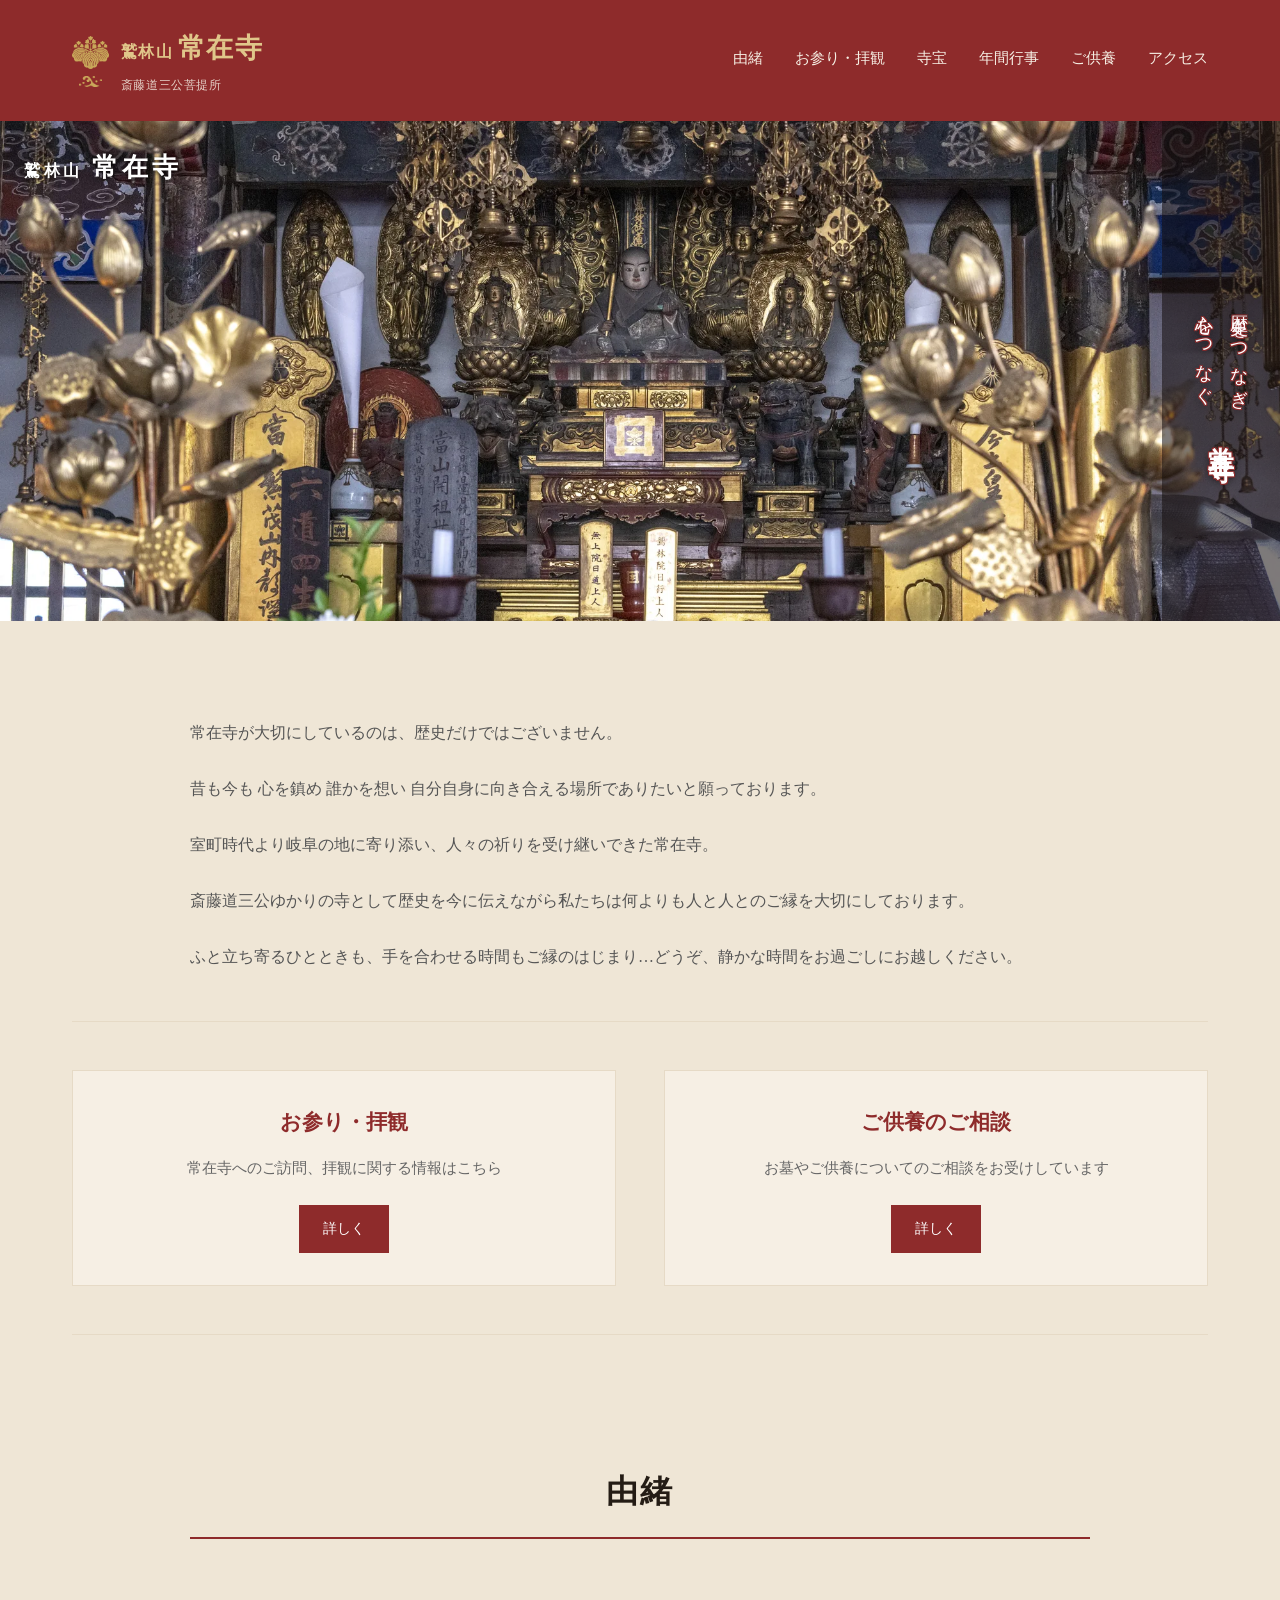
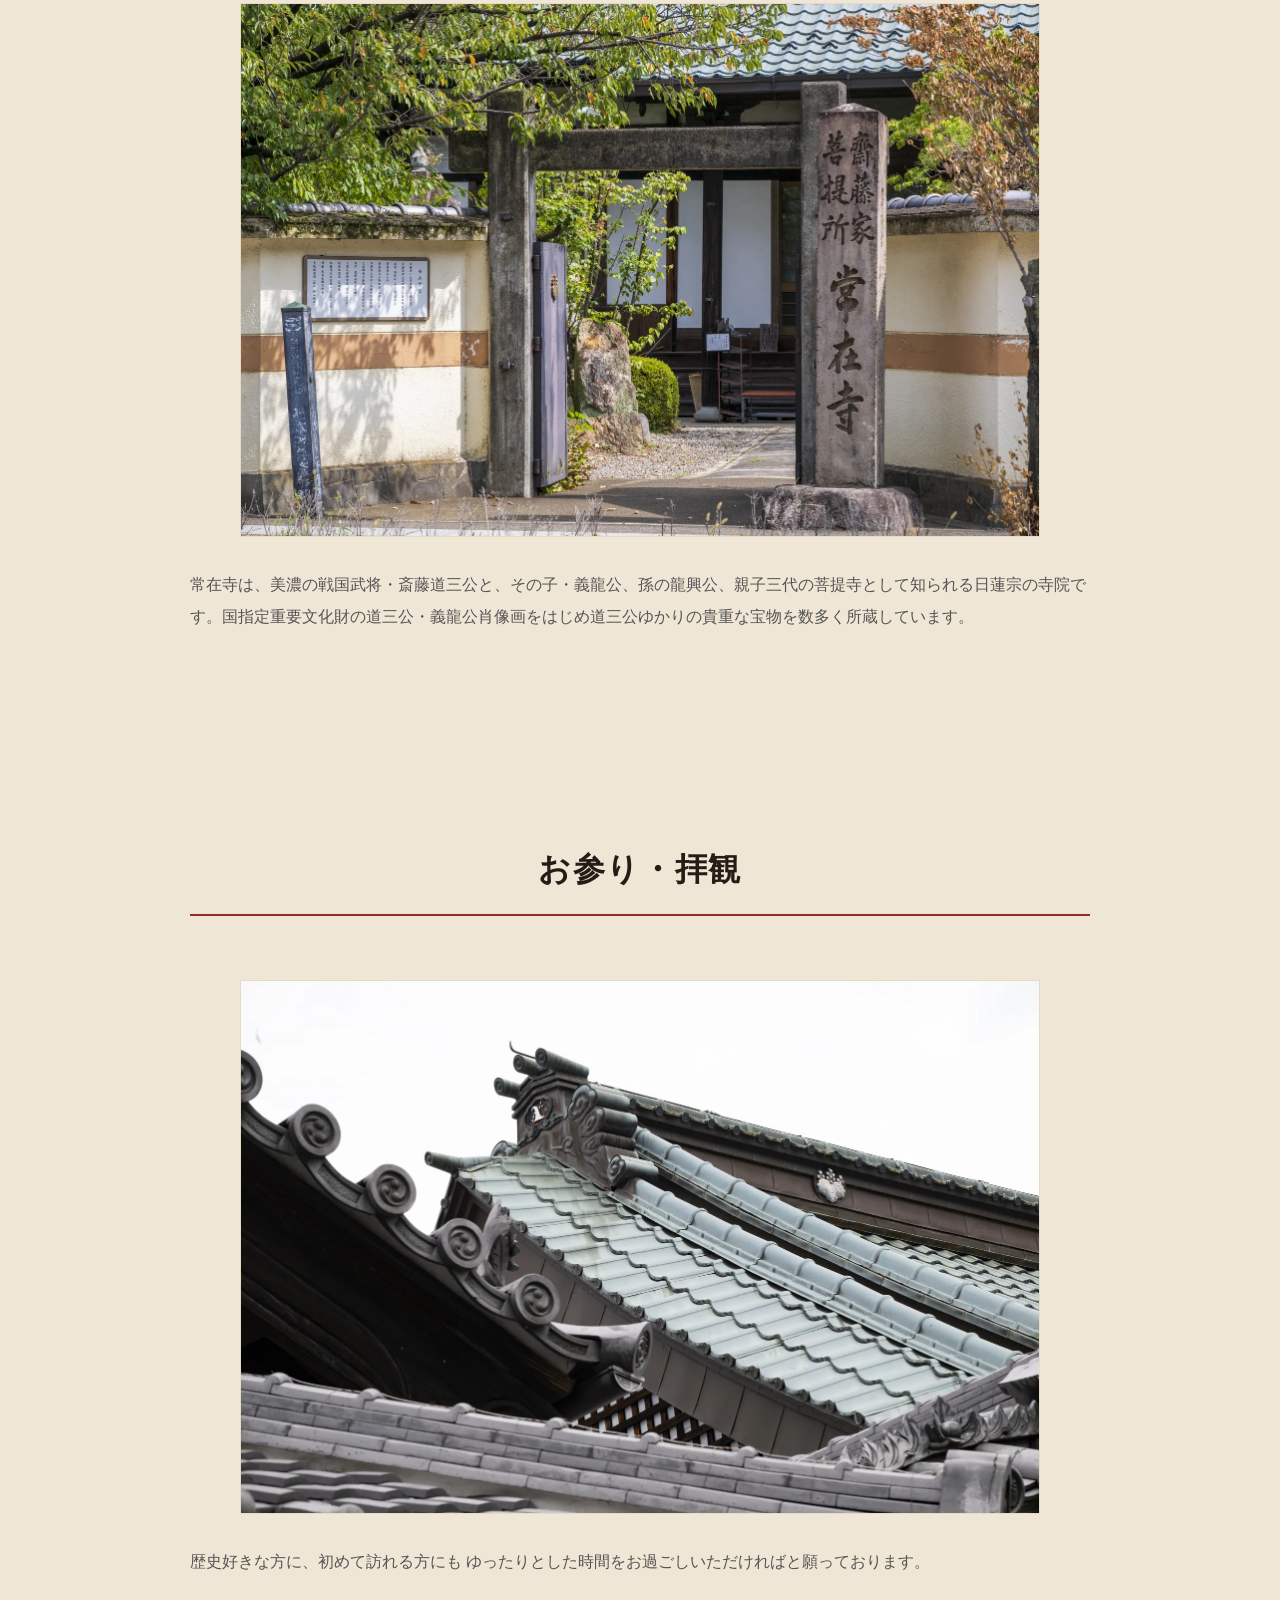
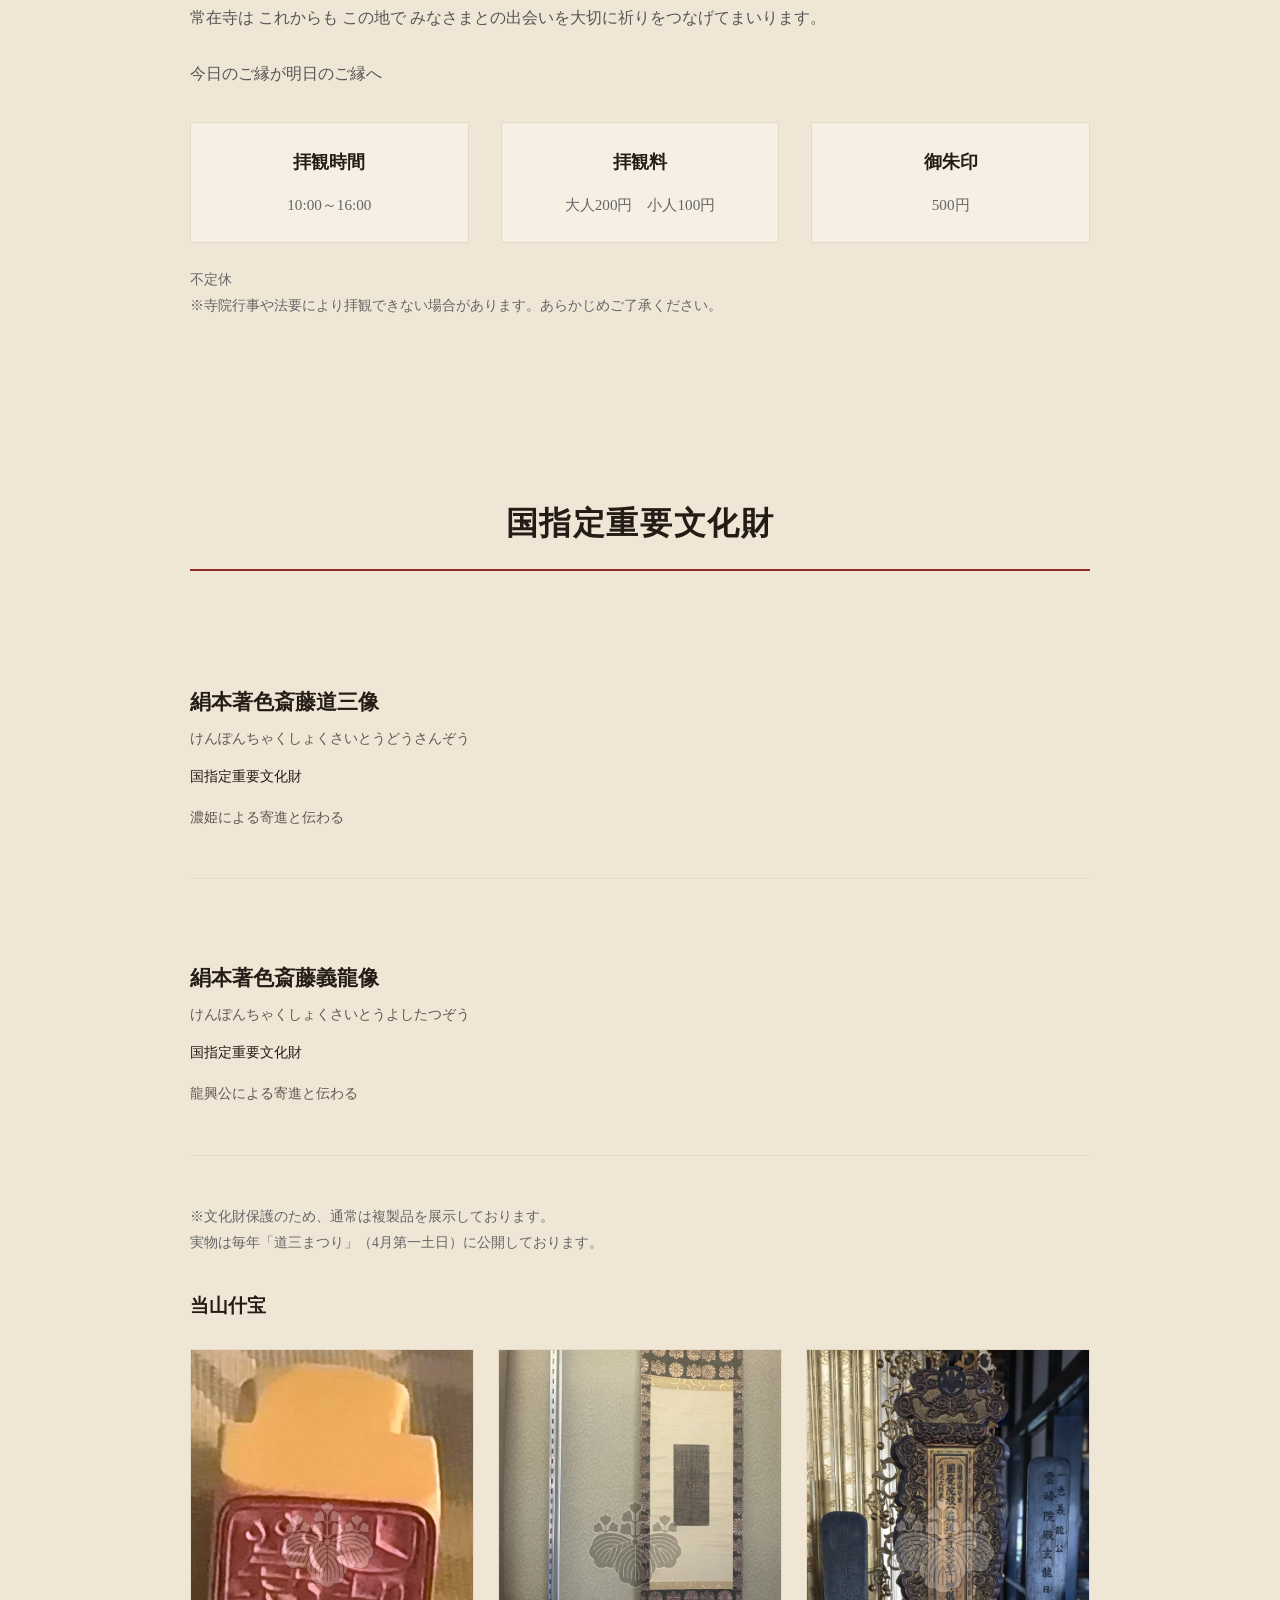
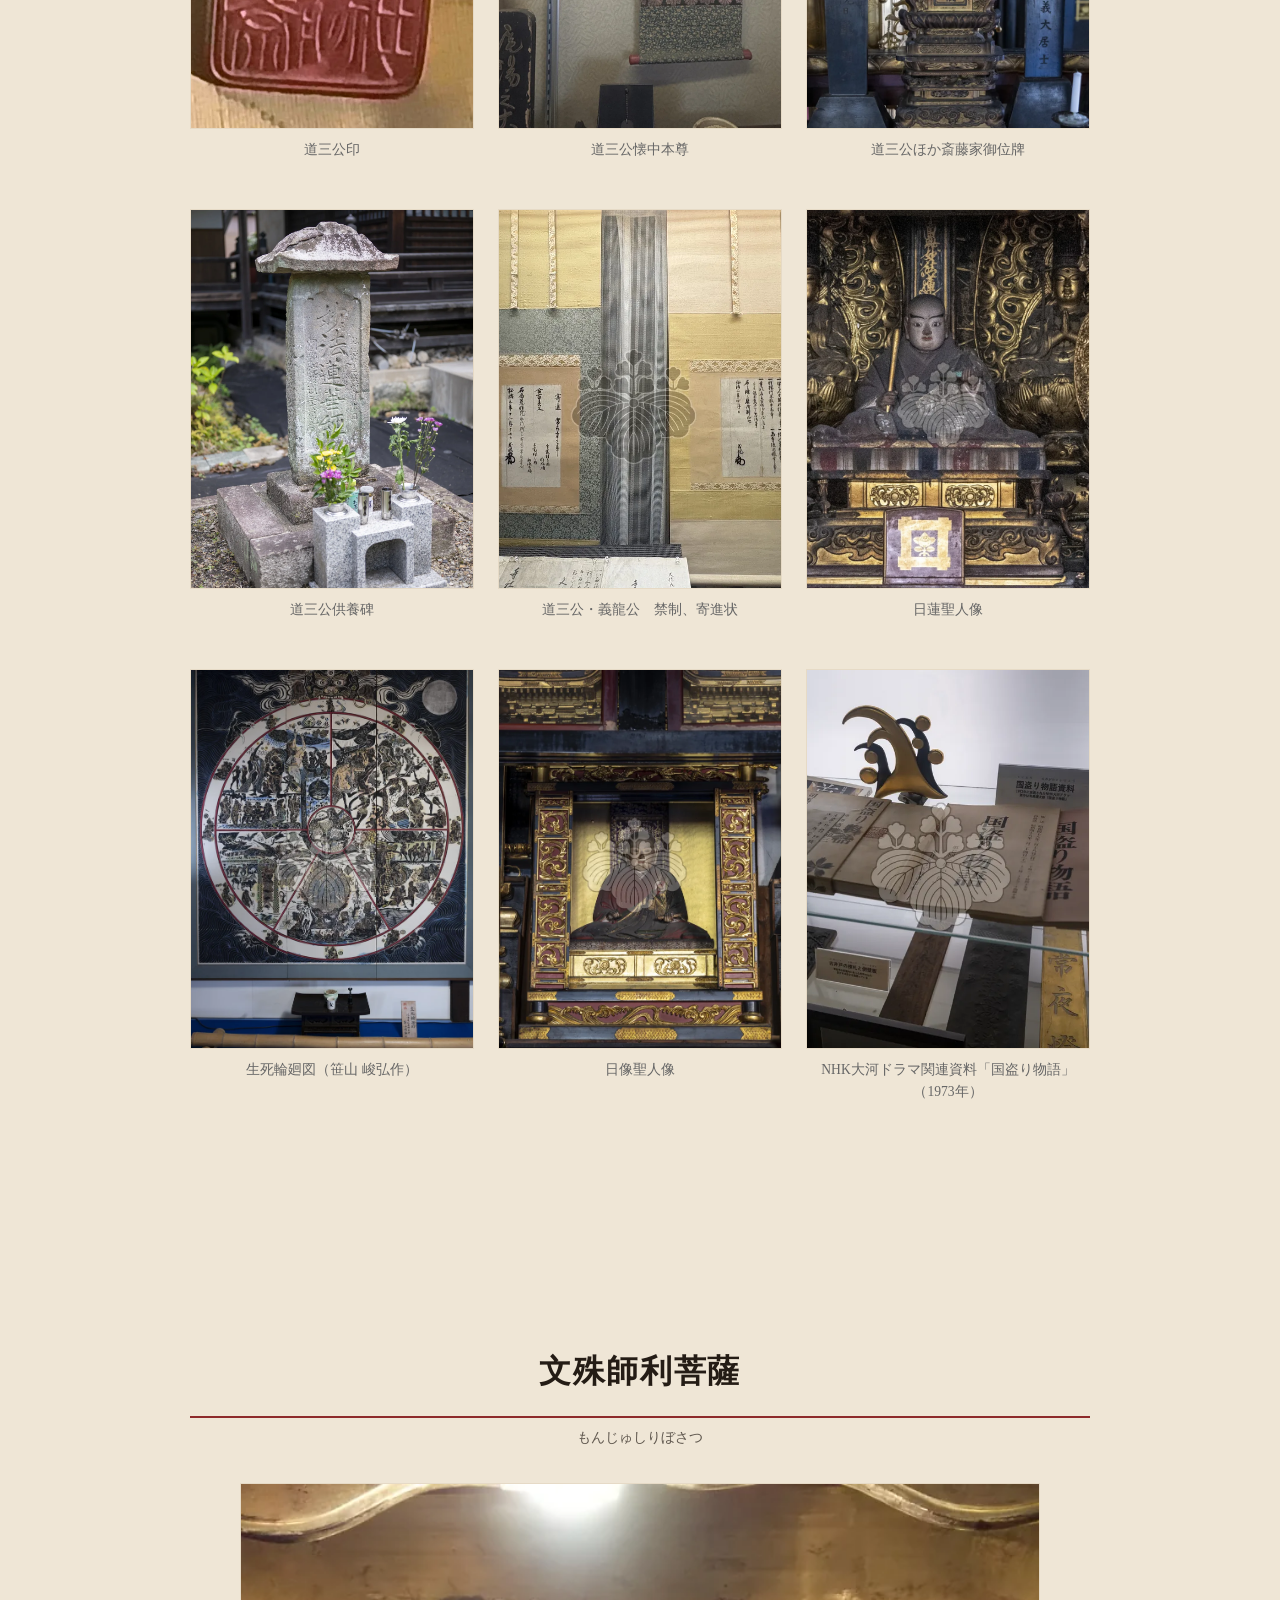
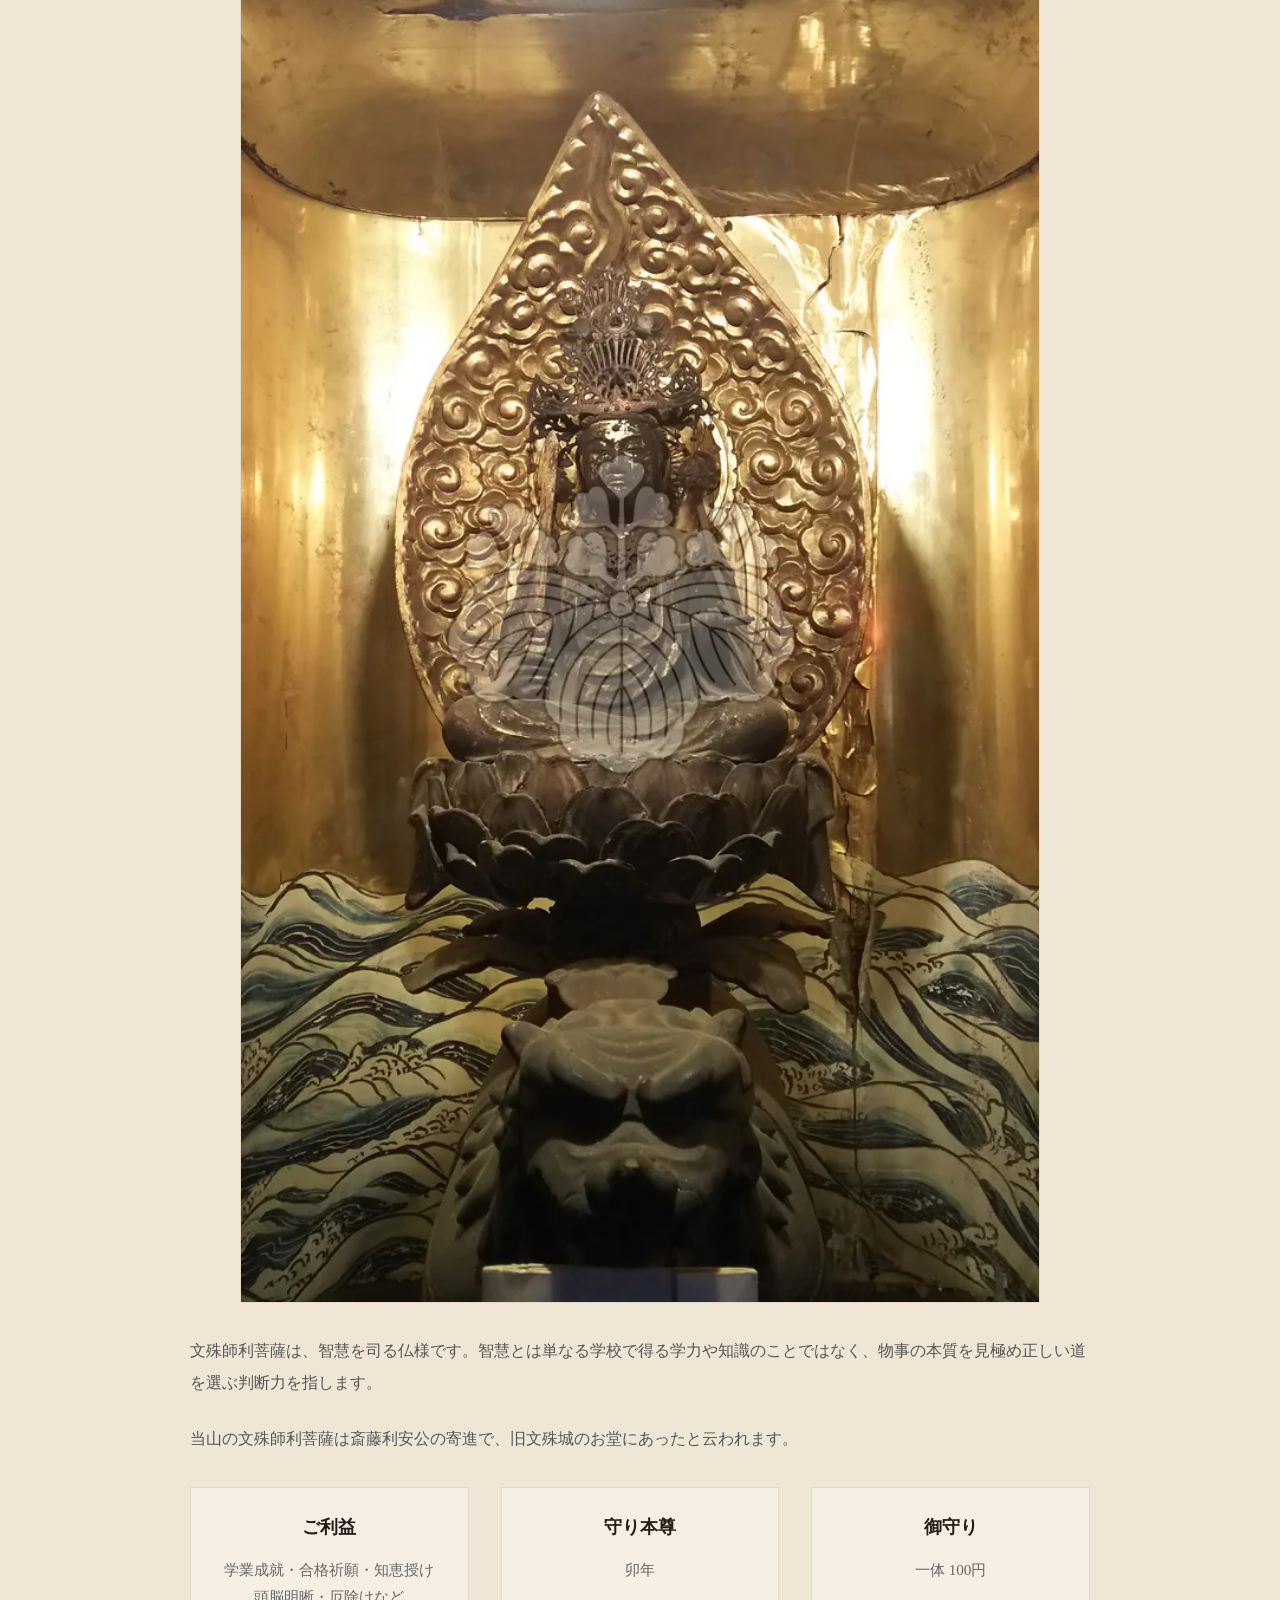
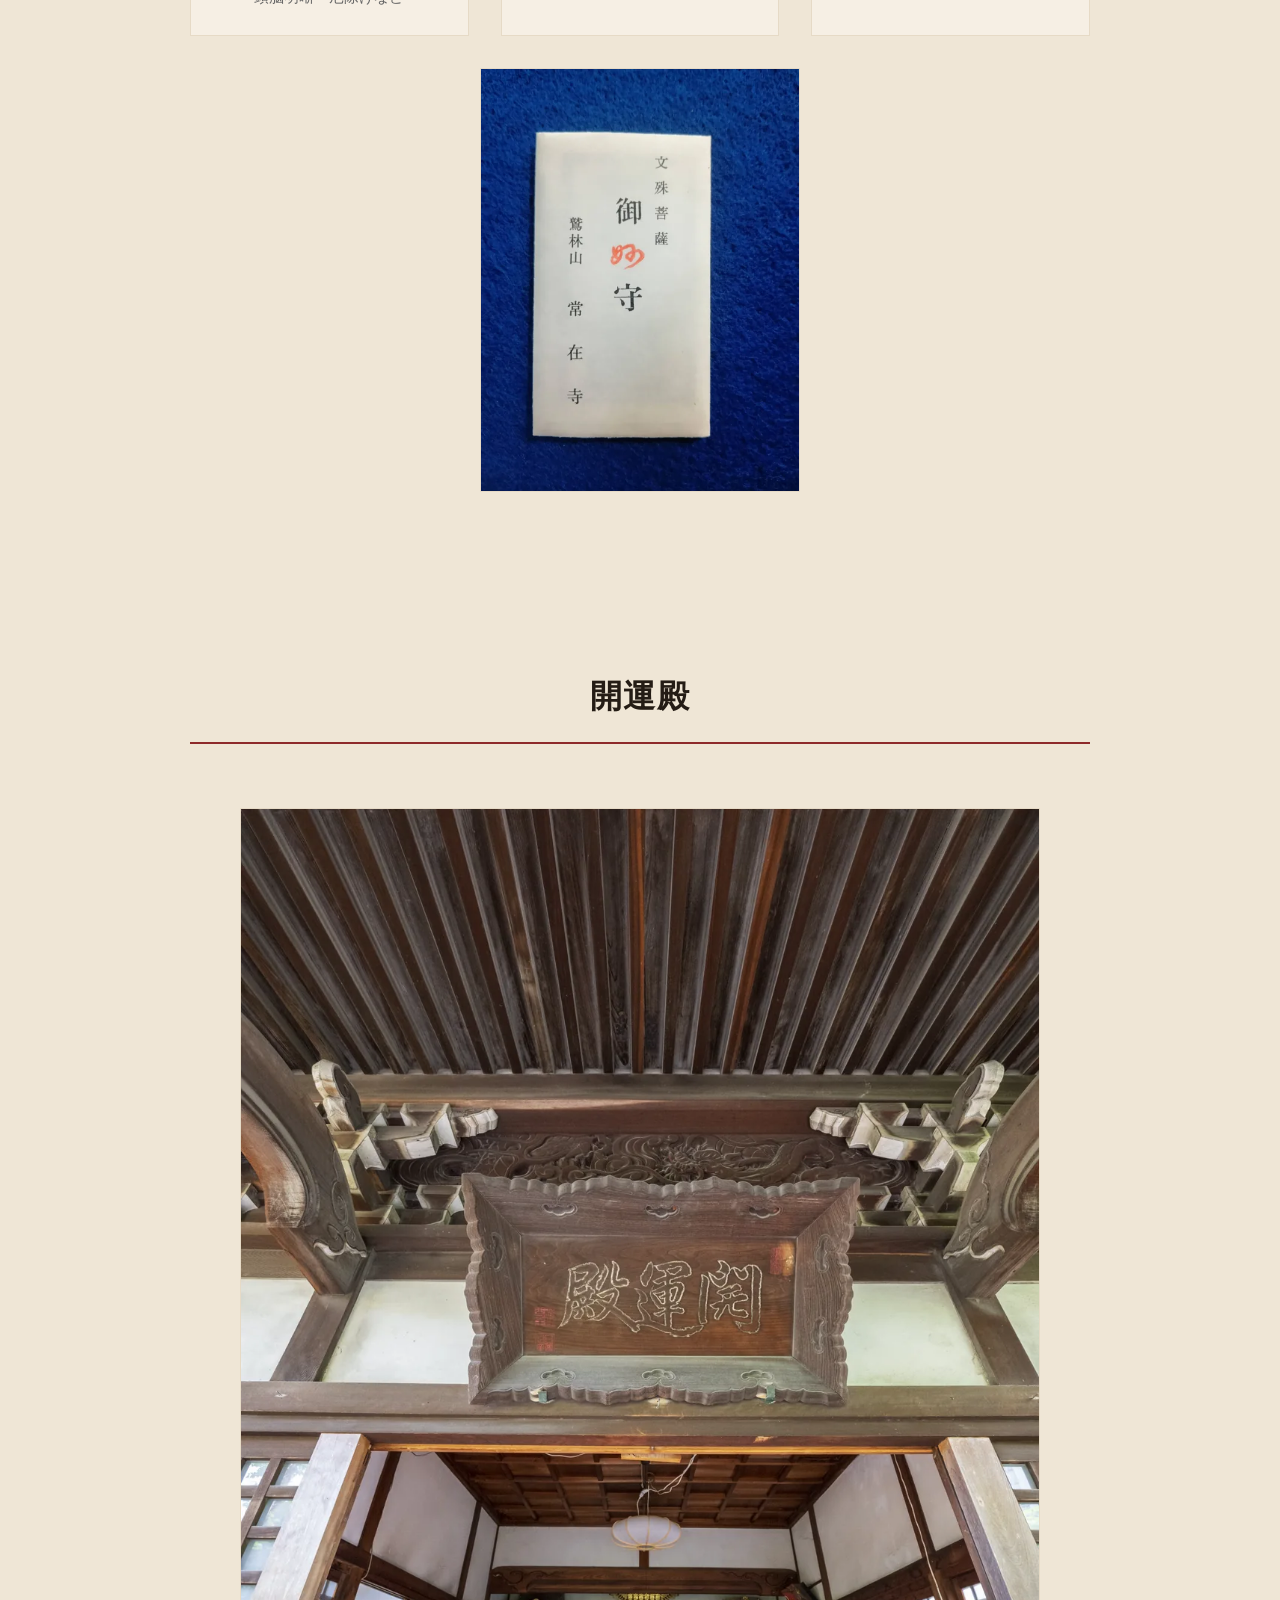
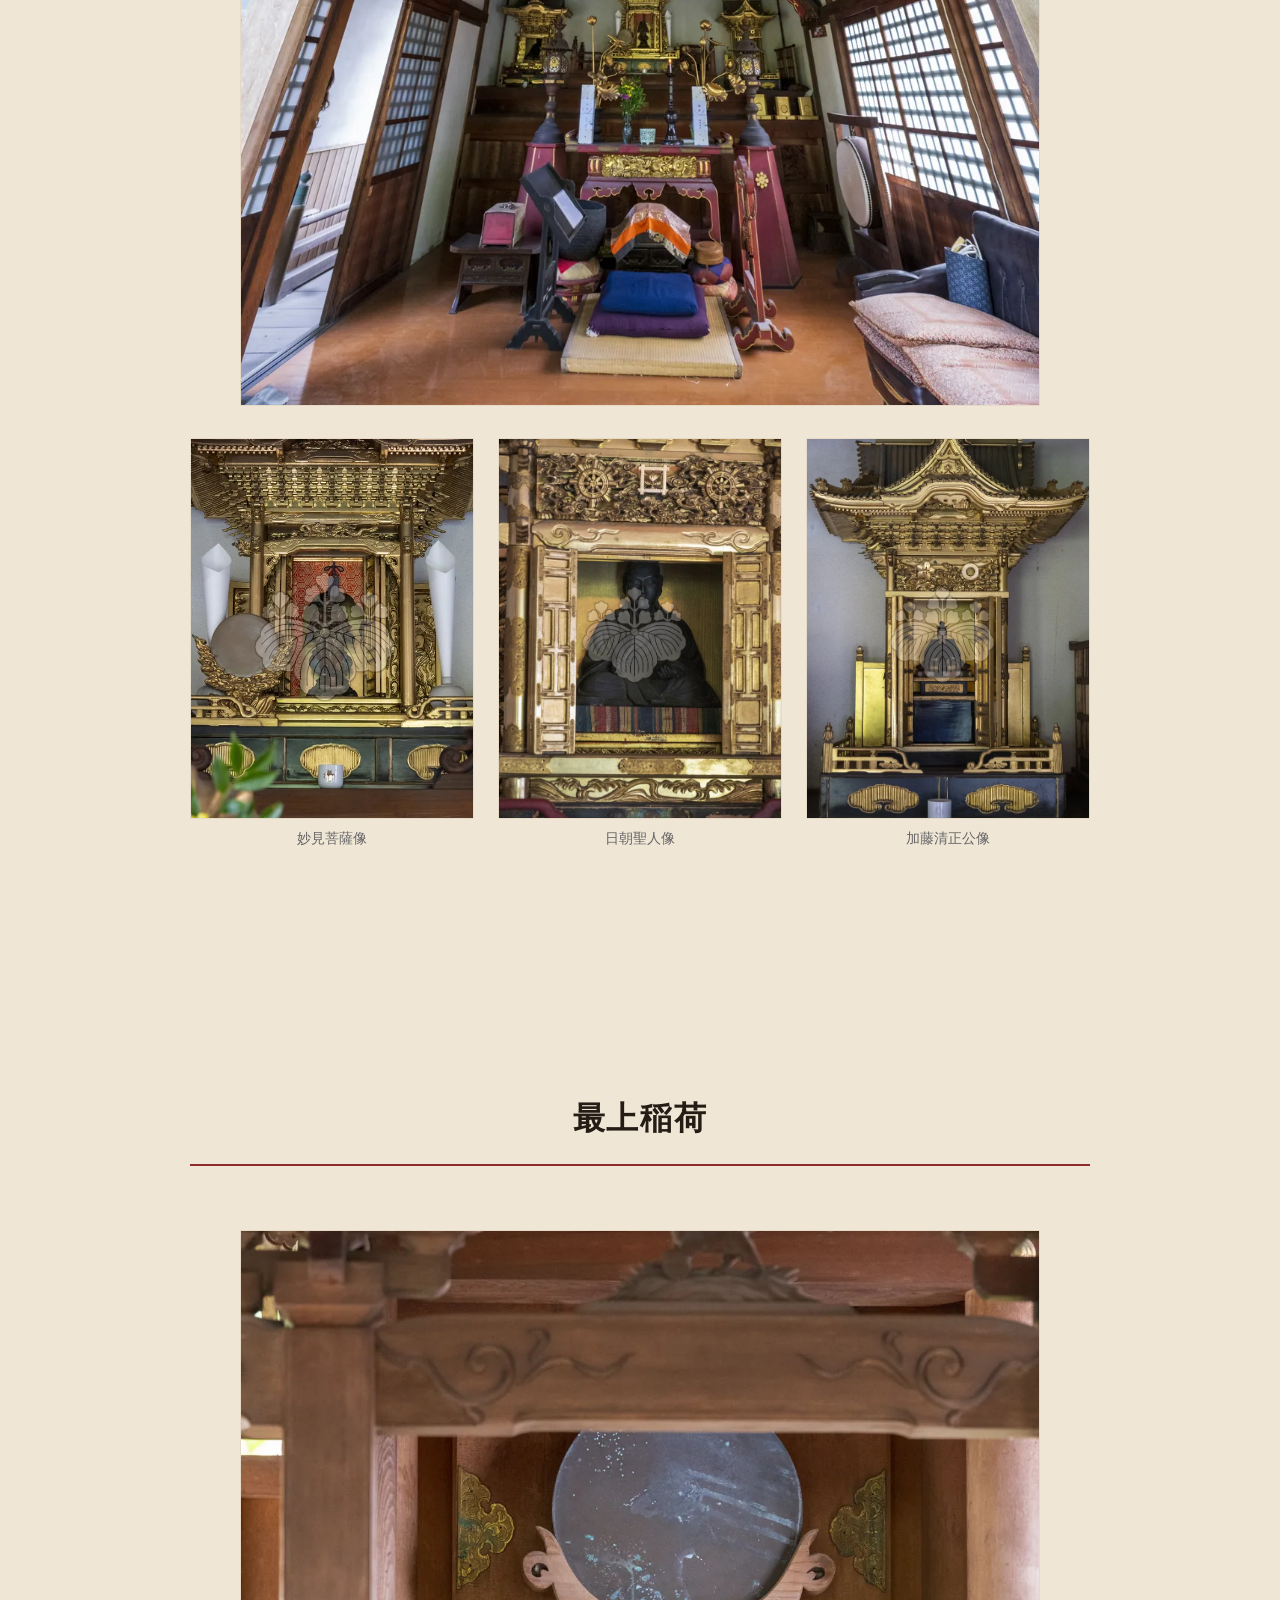
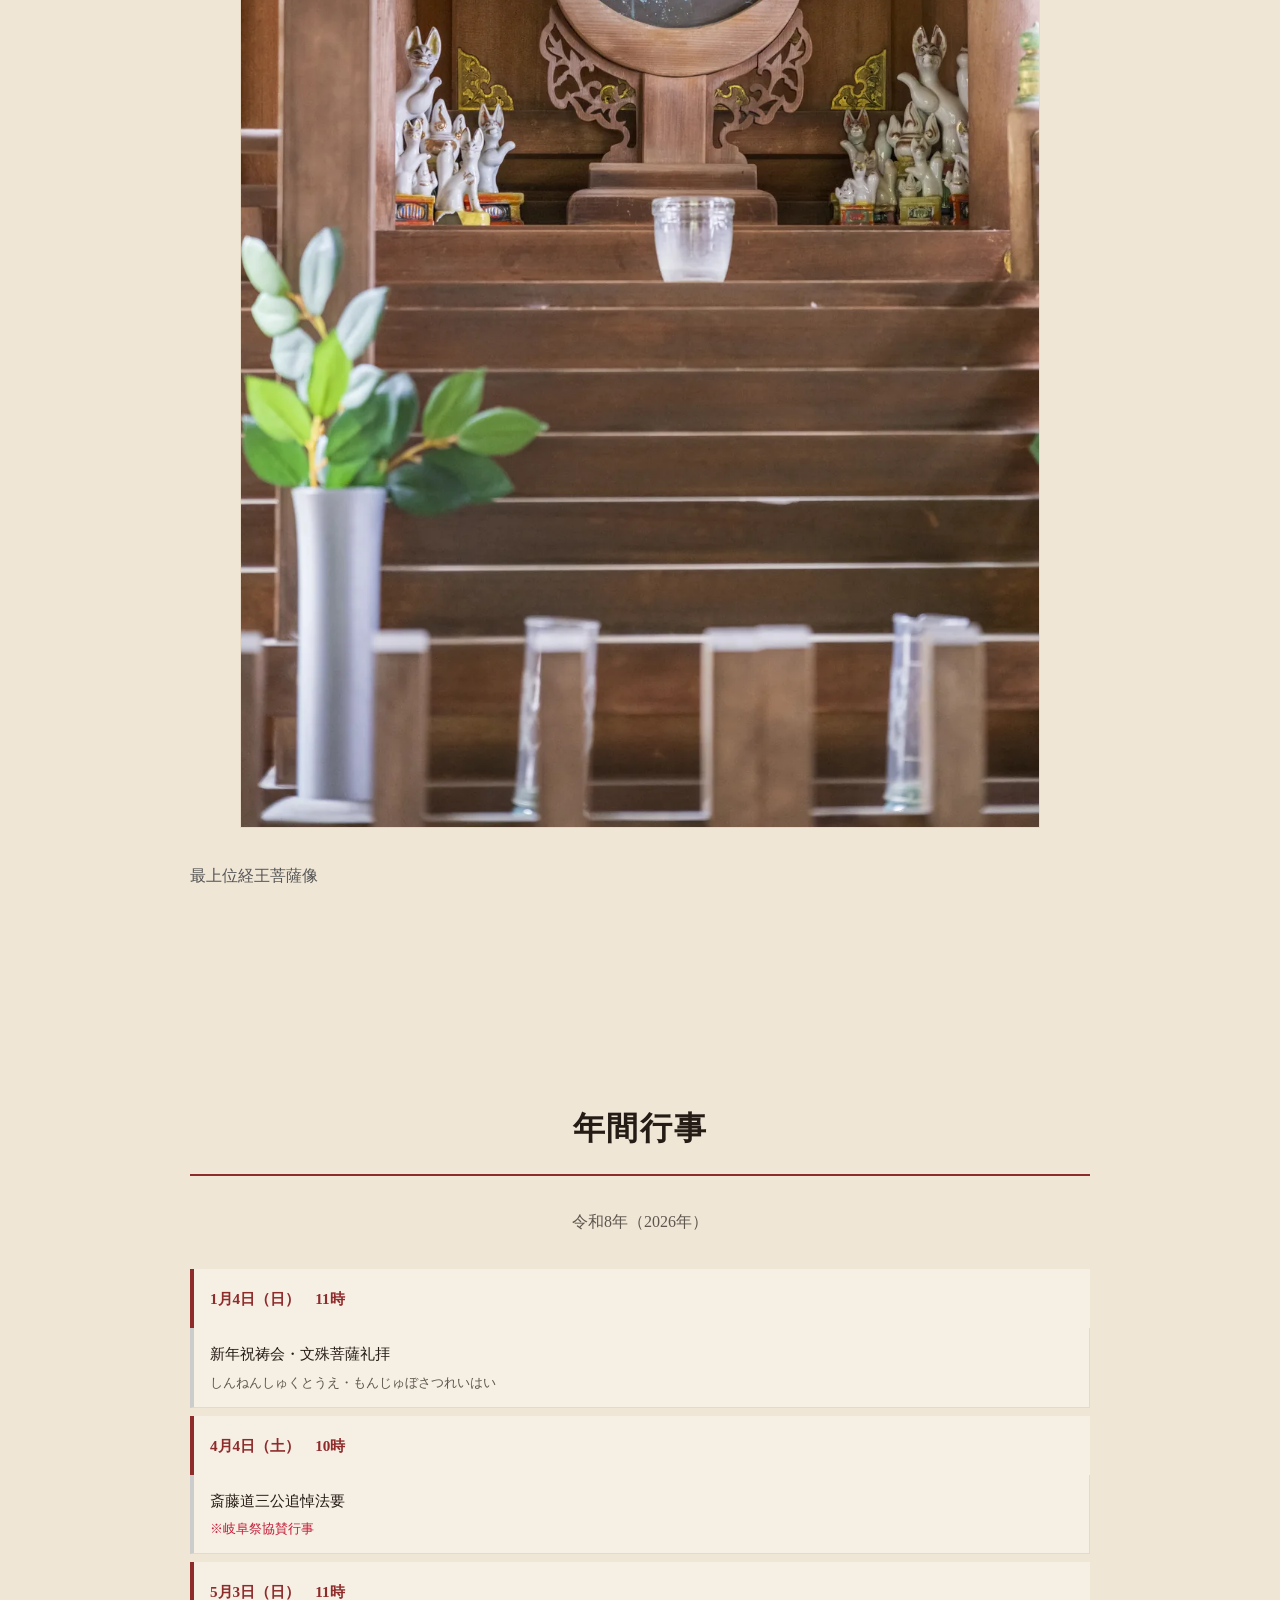
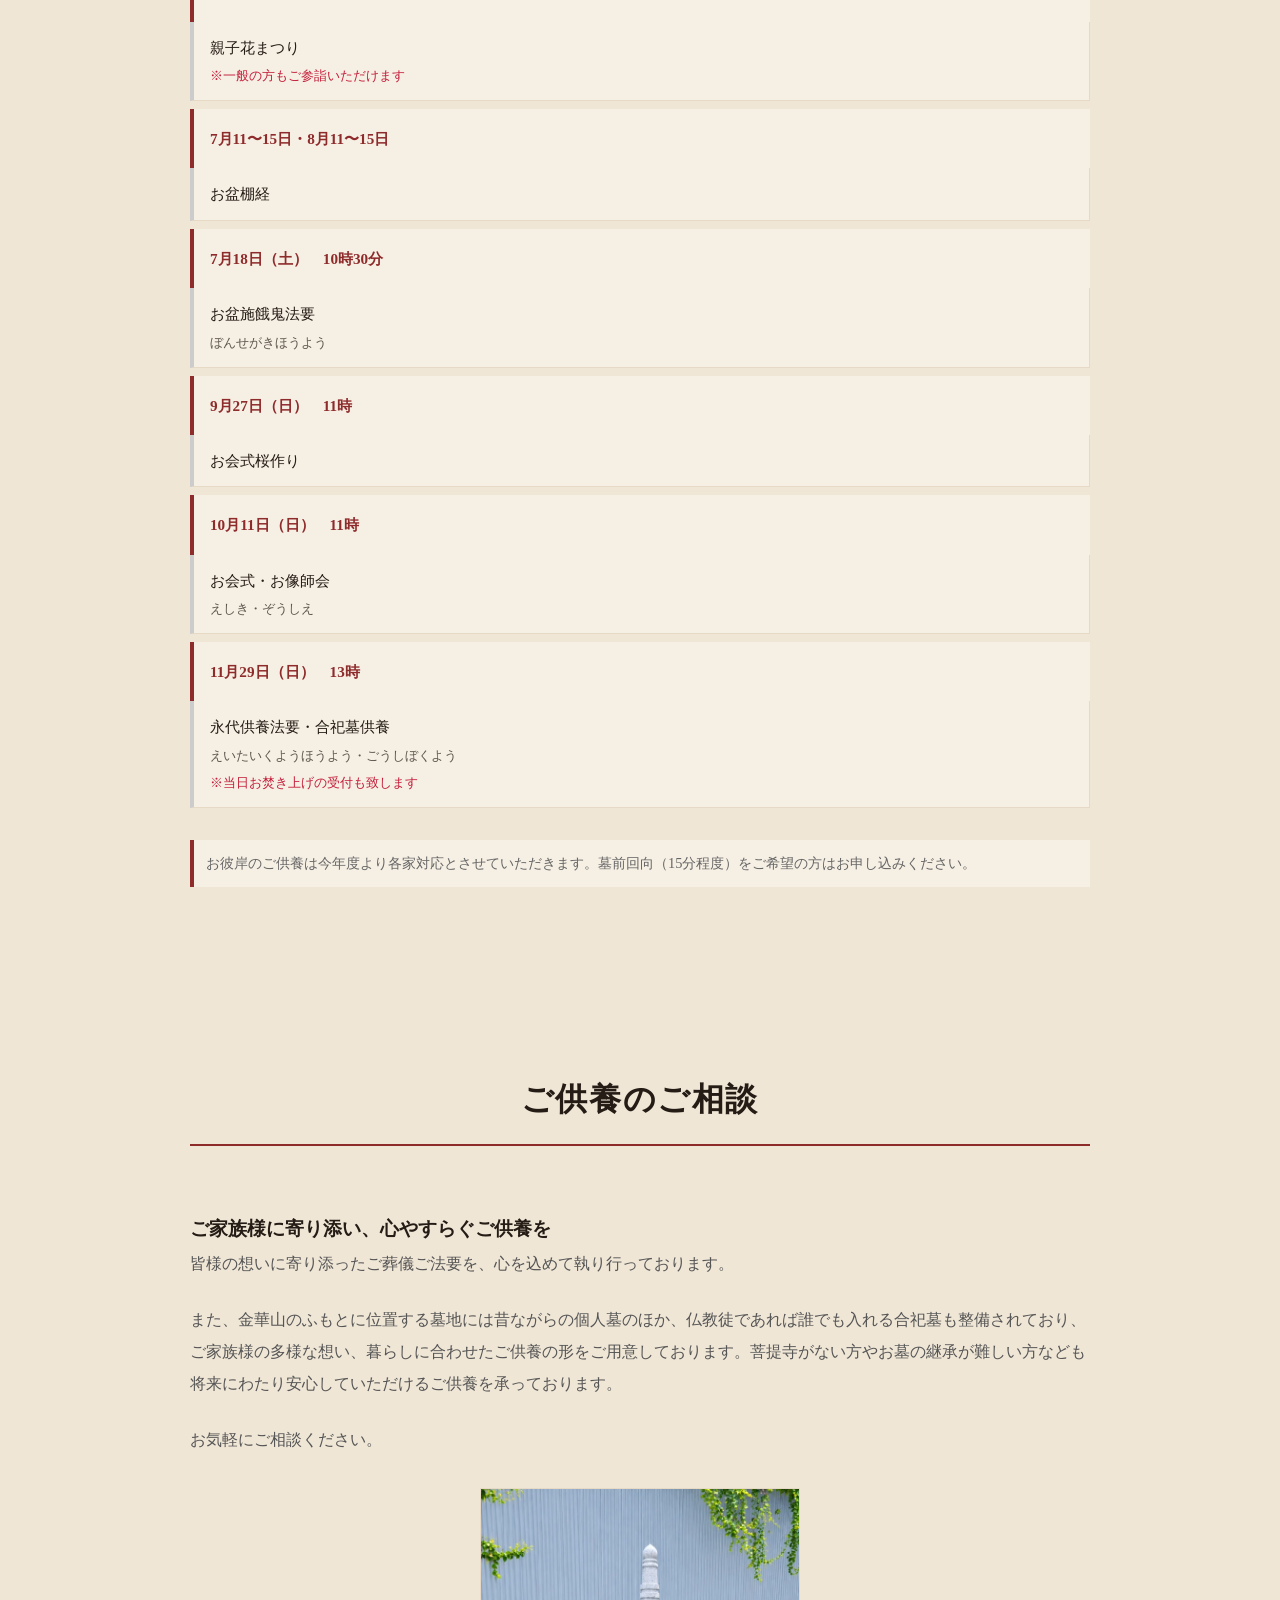
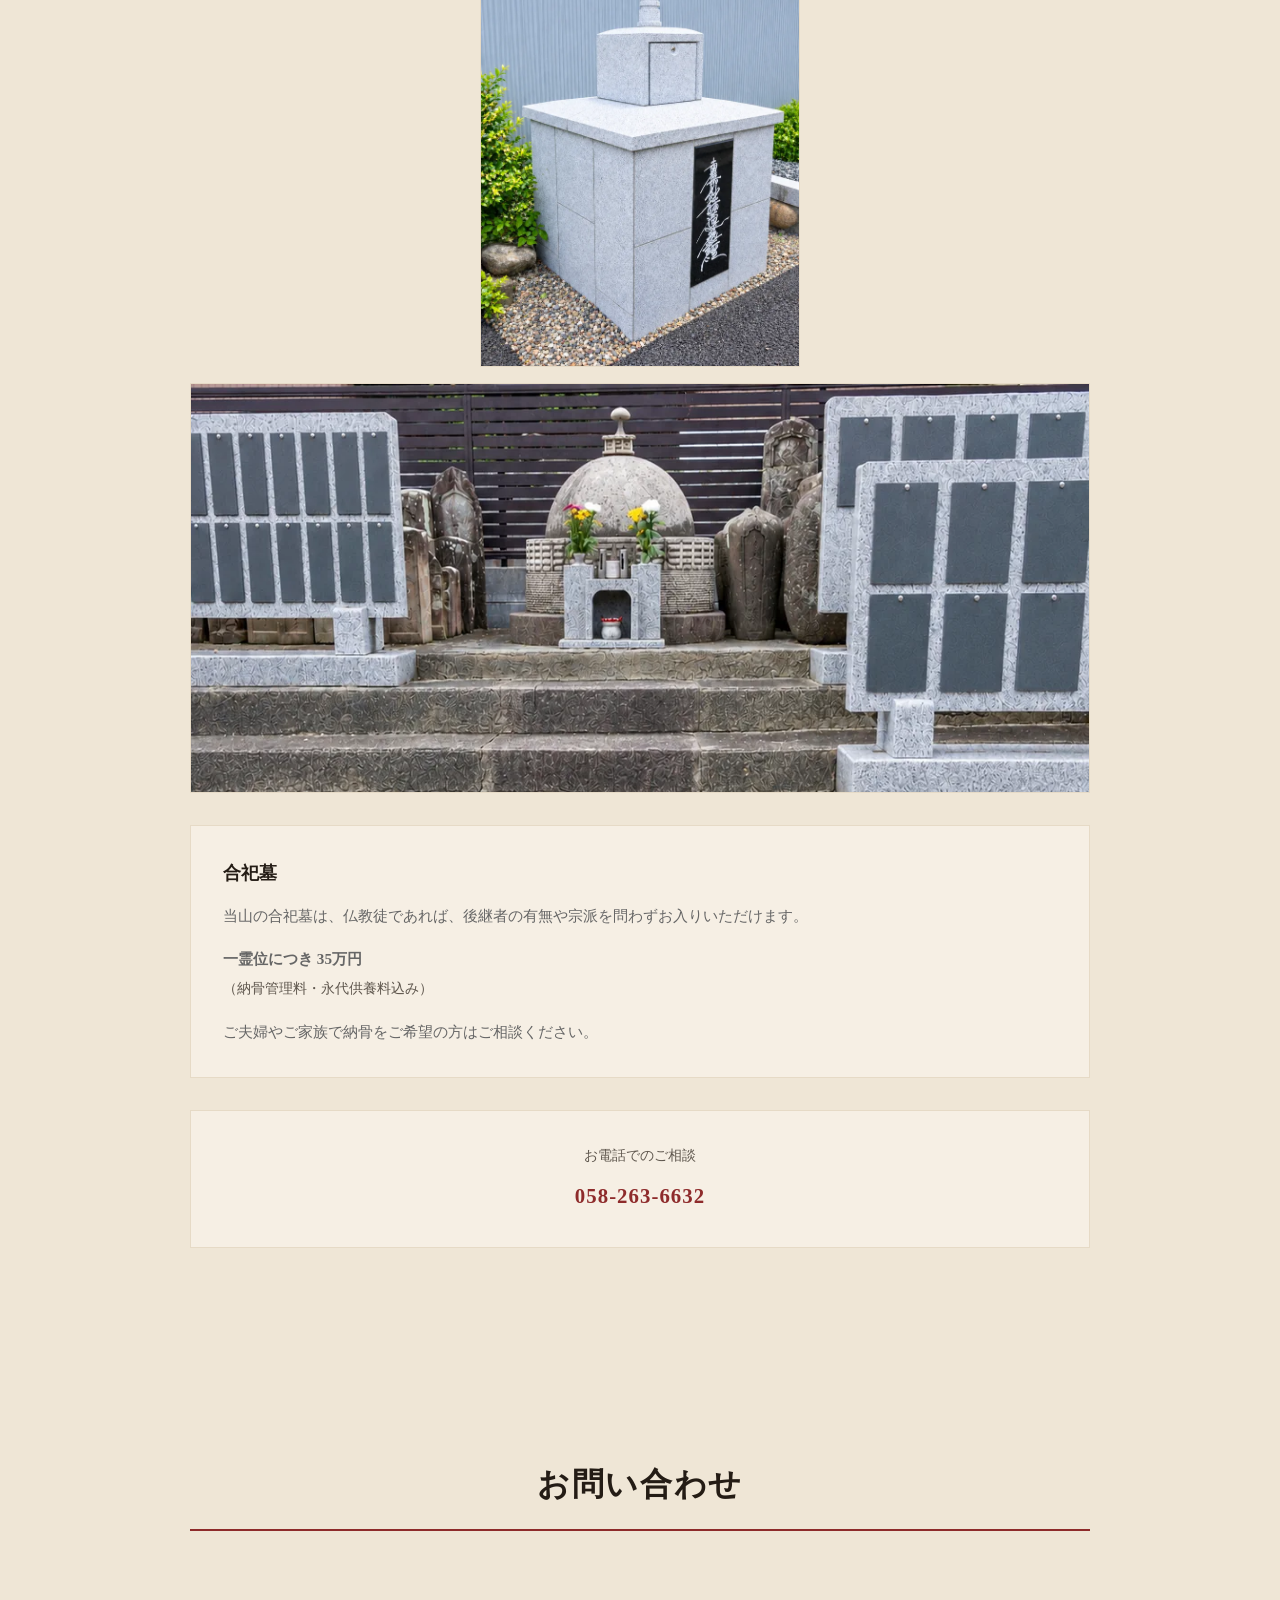
==== index.html @ c7093c95 "ナビを6項目化し、768px以下の展開メニューを折り返し方式に変更 - ナビに由緒・寺宝を追加(4項目→6項目)。#monju等の下位セクションは入れない - 768px以下の.navをflex-di" ====
﻿<!DOCTYPE html>
<html lang="ja">

<head>
  <meta charset="UTF-8">
  <meta name="viewport" content="width=device-width, initial-scale=1.0">
  <title>鷲林山常在寺｜斎藤道三公菩提所・岐阜市</title>
  <meta name="description" content="岐阜市 鷲林山常在寺。斎藤道三公・義龍公・龍興公、三代の菩提寺。国指定重要文化財の肖像画を所蔵。">
  <meta property="og:type" content="website">
  <meta property="og:title" content="鷲林山常在寺｜斎藤道三公菩提所・岐阜市">
  <meta property="og:description" content="岐阜市 鷲林山常在寺。斎藤道三公・義龍公・龍興公、三代の菩提寺。国指定重要文化財の肖像画を所蔵。">
  <meta property="og:url" content="https://jozaiji.jp/">
  <!-- og:image は未作成。1200x630のJPGを用意したら下を有効化する
  <meta property="og:image" content="https://jozaiji.jp/assets/img/ogp.jpg">
  -->
  <link rel="stylesheet" href="style.css">
  <link rel="icon" type="image/svg+xml" href="/favicon.svg">
</head>

<body>
  <!-- ナビゲーション -->
  <header class="header">
    <div class="header-content">
      <div class="temple-identity">
        <div class="temple-crests">
          <img src="assets/img/mon-gosankiri-logo.png" alt="" class="temple-logo temple-logo--gosankiri">
          <img src="assets/img/mon-nitouha-logo.png" alt="" class="temple-logo temple-logo--nitouha">
        </div>
        <div class="temple-name-group">
          <p class="temple-name"><span class="temple-sango">鷲林山</span><span class="temple-jigo">常在寺</span></p>
          <p class="temple-subname">斎藤道三公菩提所</p>
        </div>
      </div>
      <button type="button" class="nav-button" aria-label="メニュー" aria-expanded="false" aria-controls="site-nav">
        <span class="nav-button-icon" aria-hidden="true"></span>
      </button>
      <nav class="nav" id="site-nav">
        <a href="#history">由緒</a>
        <a href="#visit">お参り・拝観</a>
        <a href="#cultural-assets">寺宝</a>
        <a href="#events">年間行事</a>
        <a href="#consultation">ご供養</a>
        <a href="#access">アクセス</a>
      </nav>
    </div>
  </header>

  <!-- ヒーロー画像 -->
  <section class="hero">
    <img src="assets/img/hero-naijin-01.webp" alt="常在寺の内陣" class="hero-image" width="2000" height="1333" fetchpriority="high">
    <h1 class="hero-title"><span class="hero-title-sango">鷲林山</span> <span class="hero-title-jigo">常在寺</span></h1>
    <div class="hero-catch">
      <p class="hero-catch-phrase">歴史をつなぎ<br>心をつなぐ</p>
      <p class="hero-catch-name">常在寺</p>
    </div>
  </section>

  <!-- メインコンテンツ -->
  <main class="main-content">

    <!-- トップのリード -->
    <div class="section-content">
      <div class="text-content">
        <p>常在寺が大切にしているのは、歴史だけではございません。</p>
        <p>昔も今も 心を鎮め 誰かを想い 自分自身に向き合える場所でありたいと願っております。</p>
        <p>室町時代より岐阜の地に寄り添い、人々の祈りを受け継いできた常在寺。</p>
        <p>斎藤道三公ゆかりの寺として歴史を今に伝えながら私たちは何よりも人と人とのご縁を大切にしております。</p>
        <p>ふと立ち寄るひとときも、手を合わせる時間もご縁のはじまり…どうぞ、静かな時間をお過ごしにお越しください。</p>
      </div>
    </div>

    <!-- 訪問者の目的別入口 -->
    <section class="purpose-section">
      <div class="purpose-grid">
        <div class="purpose-card">
          <h3>お参り・拝観</h3>
          <p>常在寺へのご訪問、拝観に関する情報はこちら</p>
          <a href="#visit" class="button">詳しく</a>
        </div>
        <div class="purpose-card">
          <h3>ご供養のご相談</h3>
          <p>お墓やご供養についてのご相談をお受けしています</p>
          <a href="#consultation" class="button">詳しく</a>
        </div>
      </div>
    </section>

    <!-- 由緒 -->
    <section id="history" class="section">
      <div class="section-content">
        <h2 class="section-title">由緒</h2>
        <img src="assets/img/sanmon-01.webp" alt="常在寺の山門と寺号標" class="section-image" width="1600" height="1067">
        <div class="text-content">
          <p>常在寺は、美濃の戦国武将・斎藤道三公と、その子・義龍公、孫の龍興公、親子三代の菩提寺として知られる日蓮宗の寺院です。国指定重要文化財の道三公・義龍公肖像画をはじめ道三公ゆかりの貴重な宝物を数多く所蔵しています。
          </p>
        </div>
      </div>
    </section>

    <!-- お参り・拝観 -->
    <section id="visit" class="section">
      <div class="section-content">
        <h2 class="section-title">お参り・拝観</h2>
        <img src="assets/img/hondo-yane-06.webp" alt="本堂屋根" class="section-image" width="1600" height="1067">

        <div class="text-content">
          <p>歴史好きな方に、初めて訪れる方にも ゆったりとした時間をお過ごしいただければと願っております。</p>
          <p>常在寺は これからも この地で みなさまとの出会いを大切に祈りをつなげてまいります。</p>
          <p>今日のご縁が明日のご縁へ</p>
        </div>

        <div class="info-grid">
          <div class="info-item">
            <h3>拝観時間</h3>
            <p>10:00～16:00</p>
          </div>
          <div class="info-item">
            <h3>拝観料</h3>
            <p>大人200円　小人100円</p>
          </div>
          <div class="info-item">
            <h3>御朱印</h3>
            <p>500円</p>
          </div>
        </div>

        <p class="visit-note">不定休<br>
          ※寺院行事や法要により拝観できない場合があります。あらかじめご了承ください。</p>
      </div>
    </section>

    <!-- 文化財 -->
    <section id="cultural-assets" class="section">
      <div class="section-content">
        <h2 class="section-title">国指定重要文化財</h2>

        <!--
          画像について（2026-09-09 時点）
          ・道三公・義龍公の画像は assets/img/ に未配置（ちさとが jozaiji-pending/ から移す予定）。
          ・変換済みファイルは Documents/Chisato/jozaiji-pending/（リポジトリ外）にある。
          ・掲載可となったら assets/img/ へ移し、下の <img> のコメントを外す。
            仕様は歴史博物館（11月3日リニューアル）の保護仕様に合わせて確定させる。
          ・class="protected-image" は、右クリック・ドラッグ抑止を
            このセクションだけに当てるための識別用。スクリプトは未実装。
        -->

        <div class="cultural-asset-item">
          <div class="cultural-asset-text">
            <h3>絹本著色斎藤道三像</h3>
            <p class="asset-reading">けんぽんちゃくしょくさいとうどうさんぞう</p>
            <p class="asset-designation">国指定重要文化財</p>
            <p class="asset-provenance">濃姫による寄進と伝わる</p>
          </div>
          <!-- 掲載可となったら有効化する
          <div class="cultural-asset-image">
            <img src="assets/img/kenpon-dosan.webp" alt="絹本著色斎藤道三像（複製）" width="800" loading="lazy" class="protected-image">
          </div>
          -->
        </div>

        <div class="cultural-asset-item">
          <div class="cultural-asset-text">
            <h3>絹本著色斎藤義龍像</h3>
            <p class="asset-reading">けんぽんちゃくしょくさいとうよしたつぞう</p>
            <p class="asset-designation">国指定重要文化財</p>
            <p class="asset-provenance">龍興公による寄進と伝わる</p>
          </div>
          <!-- 掲載可となったら有効化する
          <div class="cultural-asset-image">
            <img src="assets/img/kenpon-yoshitatsu.webp" alt="絹本著色斎藤義龍像（複製）" width="800" loading="lazy" class="protected-image">
          </div>
          -->
        </div>

        <p class="asset-note">※文化財保護のため、通常は複製品を展示しております。<br>
          実物は毎年「道三まつり」（4月第一土日）に公開しております。</p>

        <div class="text-content">
          <h3>当山什宝</h3>

          <ul class="treasure-grid">
            <li class="treasure-item">
              <div class="treasure-photo">
                <img src="assets/img/dosan-koin.webp" alt="道三公印（斎藤山城の印）" loading="lazy">
              </div>
              <p>道三公印</p>
            </li>
            <li class="treasure-item">
              <div class="treasure-photo">
                <img src="assets/img/homotsu-kaichu-honzon-01.webp" alt="道三公懐中本尊" loading="lazy">
              </div>
              <p>道三公懐中本尊</p>
            </li>
            <li class="treasure-item">
              <div class="treasure-photo">
                <img src="assets/img/homotsu-ihai-01.webp" alt="道三公ほか斎藤家御位牌" loading="lazy">
              </div>
              <p>道三公ほか斎藤家御位牌</p>
            </li>
            <li class="treasure-item">
              <div class="treasure-photo">
                <img src="assets/img/sekihi-dosan-kuyo-01.webp" alt="道三公供養碑" loading="lazy">
              </div>
              <p>道三公供養碑</p>
            </li>
            <li class="treasure-item">
              <div class="treasure-photo">
                <img src="assets/img/homotsu-kishinjo-01.webp" alt="道三公・義龍公 禁制、寄進状" loading="lazy">
              </div>
              <p>道三公・義龍公　禁制、寄進状</p>
            </li>
            <li class="treasure-item">
              <div class="treasure-photo">
                <img src="assets/img/homotsu-nichiren-01.webp" alt="日蓮聖人像" loading="lazy">
              </div>
              <p>日蓮聖人像</p>
            </li>
            <li class="treasure-item">
              <div class="treasure-photo">
                <img src="assets/img/homotsu-shojirinne-01.webp" alt="生死輪廻図（笹山峻弘作）" loading="lazy">
              </div>
              <p>生死輪廻図（笹山 峻弘作）</p>
            </li>
            <li class="treasure-item">
              <div class="treasure-photo">
                <img src="assets/img/homotsu-soshi-zushi-02.webp" alt="日像聖人像" loading="lazy">
              </div>
              <p>日像聖人像</p>
            </li>
            <li class="treasure-item">
              <div class="treasure-photo">
                <img src="assets/img/homotsu-tenji-01.webp" alt="NHK大河ドラマ関連資料「国盗り物語」" loading="lazy">
              </div>
              <p>NHK大河ドラマ関連資料「国盗り物語」（1973年）</p>
            </li>
          </ul>
        </div>
      </div>
    </section>

    <!-- 文殊師利菩薩 -->
    <section id="monju" class="section">
      <div class="section-content">
        <h2 class="section-title">文殊師利菩薩</h2>
        <p class="section-reading">もんじゅしりぼさつ</p>

        <img src="assets/img/monju-shiri-bosatsu.webp" alt="常在寺の文殊師利菩薩像" class="section-image" width="675" height="1200" loading="lazy">

        <div class="text-content">
          <p>文殊師利菩薩は、智慧を司る仏様です。智慧とは単なる学校で得る学力や知識のことではなく、物事の本質を見極め正しい道を選ぶ判断力を指します。</p>
          <p>当山の文殊師利菩薩は斎藤利安公の寄進で、旧文殊城のお堂にあったと云われます。</p>
        </div>

        <div class="info-grid">
          <div class="info-item">
            <h3>ご利益</h3>
            <p>学業成就・合格祈願・知恵授け<br>頭脳明晰・厄除けなど</p>
          </div>
          <div class="info-item">
            <h3>守り本尊</h3>
            <p>卯年</p>
          </div>
          <div class="info-item">
            <h3>御守り</h3>
            <p>一体 100円</p>
          </div>
        </div>

        <img src="assets/img/monju-omamori.webp" alt="文殊菩薩の御守り" class="omamori-image" width="527" height="700" loading="lazy">
      </div>
    </section>

    <!-- 開運殿 -->
    <section id="kaiunden" class="section">
      <div class="section-content">
        <h2 class="section-title">開運殿</h2>
        <img src="assets/img/kaiundono-01.webp" alt="開運殿の内部" class="section-image" width="1067" height="1600">
        <div class="text-content">
          <ul class="treasure-grid">
            <li class="treasure-item">
              <div class="treasure-photo">
                <img src="assets/img/kaiunden-myoken-01.webp" alt="妙見菩薩像" loading="lazy">
              </div>
              <p>妙見菩薩像</p>
            </li>
            <li class="treasure-item">
              <div class="treasure-photo">
                <img src="assets/img/kaiunden-nissho-01.webp" alt="日朝聖人像" loading="lazy">
              </div>
              <p>日朝聖人像</p>
            </li>
            <li class="treasure-item">
              <div class="treasure-photo">
                <img src="assets/img/kaiunden-kiyomasa-01.webp" alt="加藤清正公像" loading="lazy">
              </div>
              <p>加藤清正公像</p>
            </li>
          </ul>
        </div>
      </div>
    </section>

    <!-- 最上稲荷 -->
    <section id="saijoinari" class="section">
      <div class="section-content">
        <h2 class="section-title">最上稲荷</h2>
        <img src="assets/img/hokora-01.webp" alt="最上稲荷の小祠" class="section-image" width="1067" height="1600">
        <div class="text-content">
          <p>最上位経王菩薩像</p>
        </div>
      </div>
    </section>

    <!-- 年間行事 -->
    <!-- 令和9年分は、この dl と #events-year の年、下の注記を差し替える -->
    <section id="events" class="section">
      <div class="section-content">
        <h2 class="section-title">年間行事</h2>
        <p id="events-year">令和8年（2026年）</p>

        <dl class="events-list">
          <dt>1月4日（日）　11時</dt>
          <dd><span class="event-name">新年祝祷会・文殊菩薩礼拝</span><span class="event-reading">しんねんしゅくとうえ・もんじゅぼさつれいはい</span></dd>
          <dt>4月4日（土）　10時</dt>
          <dd><span class="event-name">斎藤道三公追悼法要</span><span class="event-note">※岐阜祭協賛行事</span></dd>
          <dt>5月3日（日）　11時</dt>
          <dd><span class="event-name">親子花まつり</span><span class="event-note">※一般の方もご参詣いただけます</span></dd>
          <dt>7月11〜15日・8月11〜15日</dt>
          <dd><span class="event-name">お盆棚経</span></dd>
          <dt>7月18日（土）　10時30分</dt>
          <dd><span class="event-name">お盆施餓鬼法要</span><span class="event-reading">ぼんせがきほうよう</span></dd>
          <dt>9月27日（日）　11時</dt>
          <dd><span class="event-name">お会式桜作り</span></dd>
          <dt>10月11日（日）　11時</dt>
          <dd><span class="event-name">お会式・お像師会</span><span class="event-reading">えしき・ぞうしえ</span></dd>
          <dt>11月29日（日）　13時</dt>
          <dd><span class="event-name">永代供養法要・合祀墓供養</span><span class="event-reading">えいたいくようほうよう・ごうしぼくよう</span><span
              class="event-note">※当日お焚き上げの受付も致します</span></dd>
        </dl>

        <ul id="events-notes">
          <li>お彼岸のご供養は今年度より各家対応とさせていただきます。墓前回向（15分程度）をご希望の方はお申し込みください。</li>
        </ul>
      </div>
    </section>

    <!-- ご供養のご相談 -->
    <section id="consultation" class="section">
      <div class="section-content">
        <h2 class="section-title">ご供養のご相談</h2>
        <div class="text-content">
          <h3>ご家族様に寄り添い、心やすらぐご供養を</h3>
          <p>皆様の想いに寄り添ったご葬儀ご法要を、心を込めて執り行っております。</p>
          <p>
            また、金華山のふもとに位置する墓地には昔ながらの個人墓のほか、仏教徒であれば誰でも入れる合祀墓も整備されており、ご家族様の多様な想い、暮らしに合わせたご供養の形をご用意しております。菩提寺がない方やお墓の継承が難しい方なども将来にわたり安心していただけるご供養を承っております。
          </p>
          <p>お気軽にご相談ください。</p>
        </div>

        <img src="assets/img/goshibo-hoto-01.webp" alt="常在寺の合祀墓" width="667" height="1000" loading="lazy" class="grave-photo-hoto">
        <img src="assets/img/goshibo-zenkei-01.webp" alt="合祀墓と納骨銘板" width="1000" height="455" loading="lazy" class="grave-photo-zenkei">

        <div class="price-box">
          <h3>合祀墓</h3>
          <p>当山の合祀墓は、仏教徒であれば、後継者の有無や宗派を問わずお入りいただけます。</p>
          <p class="price">一霊位につき 35万円<span class="price-note">（納骨管理料・永代供養料込み）</span></p>
          <p>ご夫婦やご家族で納骨をご希望の方はご相談ください。</p>
        </div>

        <div class="contact-box">
          <p class="contact-label">お電話でのご相談</p>
          <p class="contact-phone">058-263-6632</p>
        </div>
      </div>
    </section>

    <!-- お問い合わせ -->
    <section id="contact" class="section">
      <div class="section-content">
        <h2 class="section-title">お問い合わせ</h2>
        <div class="text-content">
          <p>拝観、ご供養のご相談、年間行事についてなど、<br>
            どうぞお気軽にお問い合わせください。</p>
        </div>

        <div class="contact-methods">
          <div class="contact-method">
            <h3>お電話</h3>
            <p><a class="phone" href="tel:0582636632">058-263-6632</a></p>
            <p>10:00〜16:00</p>
          </div>
          <div class="contact-method">
            <h3>お手紙</h3>
            <p>〒500-8017<br>岐阜県岐阜市梶川町9番地</p>
          </div>
          <div class="contact-method">
            <h3>フォーム</h3>
            <a href="https://docs.google.com/forms/d/e/1FAIpQLSdS_MNvJ8jRzmg8rGxEbsLn5CDaU7AuGV0znSdhPsXQehYcNw/viewform" class="button" target="_blank" rel="noopener">お問い合わせフォーム</a>
            <p>担当者が確認次第、ご連絡いたします。</p>
          </div>
        </div>
      </div>
    </section>

    <!-- アクセス -->
    <section id="access" class="section">
      <div class="section-content">
        <h2 class="section-title">アクセス</h2>

        <div class="address-box">
          <h3>所在地</h3>
          <p>岐阜県岐阜市梶川町9番地
          </p>
        </div>

        <div class="map-embed">
          <iframe
            src="https://maps.google.com/maps?q=35.4321671,136.7707536&z=17&output=embed"
            title="常在寺の地図" loading="lazy" referrerpolicy="no-referrer-when-downgrade"
            allowfullscreen></iframe>
          <a class="map-open-link"
            href="https://www.google.com/maps/search/?api=1&query=%E5%B8%B8%E5%9C%A8%E5%AF%BA%20%E5%8F%82%E6%8B%9D%E8%80%85%E9%A7%90%E8%BB%8A%E5%A0%B4"
            target="_blank" rel="noopener noreferrer">
            <svg viewBox="0 0 24 24" width="18" height="18" aria-hidden="true">
              <path
                d="M12 2C7.6 2 4 5.6 4 10c0 5.4 7 11.4 7.3 11.6a1 1 0 0 0 1.4 0C13 21.4 20 15.4 20 10c0-4.4-3.6-8-8-8zm0 11a3 3 0 1 1 0-6 3 3 0 0 1 0 6z"
                fill="currentColor" />
            </svg>
            常在寺 参拝者駐車場をGoogleマップで開く
          </a>
        </div>

        <div class="access-info">
          <div class="access-item">
            <h3>公共交通機関をご利用の場合</h3>
            <!--
              2026-09-06：従来の記述「バス停『本町１丁目』下車、徒歩3分／約5分毎／片道250円」は
              出典が確認できず、岐阜県観光公式サイトの常在寺のページ
              （https://www.kankou-gifu.jp/spot/detail_5812.html）の記載とも食い違っていたため、
              裏の取れない数値をいったん外した。同ページの記載は次のとおり。
                ・JR岐阜駅（11・12・13番乗り場）または名鉄岐阜駅（4番乗り場）から
                  N系統（長良橋方面）および市内ループ左回り
                ・「岐阜公園・歴史博物館前」下車 徒歩5分
                ・片道230円／約5分毎／所要15分
              系統名・乗り場番号・バス停名・徒歩分数・運賃をAさんに確認のうえ差し替える。
              ※同ページは駐車場として岐阜公園駐車場を挙げているが、当寺では使用不可のため書かない。
              ※一方通行のため復路のバス停が異なるという情報もある（未確認）。
            -->
            <p>JR岐阜駅・名鉄岐阜駅から岐阜バス（長良橋方面）にご乗車ください。</p>
          </div>
        </div>

        <div class="access-map-section">
          <h3>駐車場のご案内</h3>
          <img src="assets/img/access-map.svg" alt="常在寺の駐車場と山門への案内図" class="access-map">
          <p class="access-map-note">北東に9台、西側に3台の参拝者駐車場があります。</p>
        </div>
      </div>
    </section>

    <!-- 季節 -->
    <section id="seasons" class="section">
      <div class="section-content">
        <div class="season-grid">
          <div class="season-photo season-photo--haru">
            <img src="assets/img/kisetsu-haru-02.webp" alt="枝垂れ桜と蝋梅" width="1110" height="1474" loading="lazy">
          </div>
          <div class="season-photo season-photo--natsu">
            <img src="assets/img/kisetsu-natsu-01.webp" alt="沙羅と本堂" width="1110" height="1474" loading="lazy">
          </div>
          <div class="season-photo season-photo--aki">
            <img src="assets/img/kisetsu-aki-01.webp" alt="紅葉の金華山と岐阜城" width="720" height="960" loading="lazy">
          </div>
          <div class="season-photo season-photo--fuyu">
            <img src="assets/img/kisetsu-fuyu-02.webp" alt="雪の金華山と屋根" width="900" height="1600" loading="lazy">
          </div>

          <div class="season-copy">
            <p>春のやわらかな光</p>
            <p>夏の深い緑</p>
            <p>秋の彩り</p>
            <p>冬の静けさ</p>
            <p class="season-copy-note">その季節　その時間　その空間に</p>
            <p class="season-copy-name">常在寺</p>
          </div>
        </div>
      </div>
    </section>

    <!-- クロージング -->
    <section id="closing" class="section">
      <div class="section-content">
        <div class="text-content closing-copy">
          <p>歴史は受け継ぎ未来へと</p>
          <p>ご縁は育みつなぐもの</p>
          <p class="closing-line">歴史をつなぎ　ここからはじまる物語</p>
        </div>

        <div class="closing-murals">
          <img src="assets/img/homotsu-butsuga-01.webp" alt="本堂内陣の仏画" loading="lazy">
          <img src="assets/img/homotsu-butsuga-02.webp" alt="本堂内陣の仏画" loading="lazy">
        </div>
      </div>
    </section>

  </main>

  <!-- フッター -->
  <footer class="footer">
    <div class="footer-content">
      <p>&copy; 2026 鷲林山常在寺</p>
    </div>
  </footer>

  <script src="assets/js/nav.js" defer></script>
</body>

</html>
---- style.css ----
﻿/* ========================================
   常在寺ホームページ スタイルシート
   基調色：蘇芳（すおう）と生成り地（方向性AB／colors.html参照）
   フォント：明朝体
   ======================================== */

:root {
    --c-accent: #8E2B2B;
    /* 蘇芳 */
    --c-accent-deep: #6f2020;
    /* 濃蘇芳（ホバー・地色に使う濃い方） */
    --c-gold: #c9a75a;
    /* 罫線・装飾用。文字色には使わない（蘇芳地の上で3.62:1しかないため） */
    --c-gold-light: #e0c68a;
    /* 蘇芳地の上に文字として載る金色はこちら（コントラスト比を確保） */
    --c-gold-deep: #9a7b3a;
    --c-ink: #241c15;
    --c-paper: #efe6d6;
    /* 生成り地 */
    --c-paper-deep: #e6dac6;
    --c-cream: #f6efe4;
    --c-muted: #5f574e;
    /* 補足テキスト用の低コントラスト色（#999/#888の代替。4.5:1以上を確保） */
    --header-h: 128px;
    /* .header の実測相当の高さ（padding + 内容の行の高さから算出）。PC幅は要実測・後日差し替え予定 */
}

* {
    margin: 0;
    padding: 0;
    box-sizing: border-box;
}

html {
    scroll-behavior: smooth;
}

/* .header が position: sticky のため、ページ内リンクの飛び先がヘッダーの裏に隠れないよう
   セクション側に飛び先の余白（scroll-margin-top）を持たせる */
section[id] {
    scroll-margin-top: var(--header-h);
}

body {
    font-family: 'Hiragino Mincho ProN', 'Yu Mincho', YuMincho, 'MS PMincho', serif;
    line-height: 1.8;
    color: var(--c-ink);
    background-color: var(--c-paper);
}

/* ========================================
   ヘッダー・ナビゲーション
   ======================================== */

.header {
    background-color: var(--c-accent);
    border-bottom: none;
    position: sticky;
    top: 0;
    z-index: 100;
    padding: 1.5rem 0;
}

.header-content {
    max-width: 1200px;
    margin: 0 auto;
    padding: 0 2rem;
    display: flex;
    justify-content: space-between;
    align-items: center;
}

.temple-identity {
    display: flex;
    align-items: center;
    gap: 0.75rem;
}

.temple-crests {
    display: flex;
    flex-direction: column;
    align-items: center;
    gap: 0.3rem;
    flex-shrink: 0;
}

.temple-logo {
    object-fit: contain;
}

.temple-logo--gosankiri {
    width: 2.3rem;
    height: 2.3rem;
}

.temple-logo--nitouha {
    width: 1.4rem;
    height: auto;
}

.temple-name-group {
    display: flex;
    flex-direction: column;
}

.temple-name {
    font-weight: 600;
    color: var(--c-gold-light);
    letter-spacing: 0.1em;
}

.temple-sango {
    font-size: 1rem;
}

.temple-jigo {
    font-size: 1.7rem;
    margin-left: 0.15em;
}

.temple-subname {
    font-size: 0.75rem;
    color: var(--c-cream);
    letter-spacing: 0.05em;
    margin-top: 0.15rem;
    opacity: 0.85;
}

.nav {
    display: flex;
    gap: 2rem;
}

.nav a {
    text-decoration: none;
    color: var(--c-cream);
    font-size: 0.95rem;
    transition: color 0.3s ease;
    border-bottom: 2px solid transparent;
    padding-bottom: 0.25rem;
}

.nav a:hover {
    color: var(--c-gold-light);
    border-bottom-color: var(--c-gold);
}

/* .nav-button ── 768px以下でのみ表示するハンバーガーボタン。開閉自体はassets/js/nav.jsが
   .is-open の付け外しとaria-expandedの書き換えで行い、見た目（棒→×）はCSS側で切り替える */
.nav-button {
    display: none;
    align-items: center;
    justify-content: center;
    width: 44px;
    height: 44px;
    padding: 0;
    background: none;
    border: none;
    cursor: pointer;
    flex-shrink: 0;
}

.nav-button-icon {
    position: relative;
    display: block;
    width: 22px;
    height: 2px;
    background-color: var(--c-cream);
    transition: background-color 0.2s ease;
}

.nav-button-icon::before,
.nav-button-icon::after {
    content: "";
    position: absolute;
    left: 0;
    width: 22px;
    height: 2px;
    background-color: var(--c-cream);
    transition: transform 0.2s ease, top 0.2s ease;
}

.nav-button-icon::before {
    top: -7px;
}

.nav-button-icon::after {
    top: 7px;
}

.nav-button.is-open .nav-button-icon {
    background-color: transparent;
}

.nav-button.is-open .nav-button-icon::before {
    top: 0;
    transform: rotate(45deg);
}

.nav-button.is-open .nav-button-icon::after {
    top: 0;
    transform: rotate(-45deg);
}

@media (prefers-reduced-motion: reduce) {

    .nav-button-icon,
    .nav-button-icon::before,
    .nav-button-icon::after {
        transition: none;
    }
}

@media (max-width: 768px) {
    .header {
        padding: 0.5rem 0;
    }

    .temple-logo--gosankiri {
        width: 1.8rem;
        height: 1.8rem;
    }

    .temple-logo--nitouha {
        width: 1.1rem;
    }

    .temple-crests {
        gap: 0.2rem;
    }

    .temple-jigo {
        font-size: 1.3rem;
    }

    .temple-sango {
        font-size: 0.8rem;
    }

    .temple-subname {
        font-size: 0.65rem;
    }

    :root {
        /* 閉じた状態のヘッダー実測相当（約75px）に合わせる */
        --header-h: 75px;
    }

    .nav-button {
        display: flex;
    }

    /* 開いたメニューはヘッダー直下に重ねる。本文の位置は押し下げない。
       縦積みにすると6項目でヘッダーが高くなりすぎるため、折り返し方式にする */
    .nav {
        display: none;
        position: absolute;
        top: 100%;
        left: 0;
        right: 0;
        flex-wrap: wrap;
        justify-content: center;
        gap: 0.5rem 1.25rem;
        background-color: var(--c-accent);
        padding: 0.5rem 2rem 1rem;
    }

    .nav-button.is-open+.nav {
        display: flex;
    }

    .nav a {
        padding: 0.75rem 0;
        border-bottom: 1px solid rgba(255, 255, 255, 0.15);
    }
}

/* ========================================
   ヒーロー画像
   ======================================== */

.hero {
    width: 100%;
    height: 500px;
    overflow: hidden;
    position: relative;
}

.hero-image {
    width: 100%;
    height: 100%;
    object-fit: cover;
    display: block;
}

@media (max-width: 768px) {
    .hero {
        height: 300px;
    }
}

.hero-title {
    position: absolute;
    top: 1.5rem;
    left: 1.5rem;
    z-index: 2;
    margin: 0;
    font-weight: 600;
    color: #fff;
    letter-spacing: 0.15em;
    text-shadow: 0 1px 4px rgba(0, 0, 0, 0.7), 0 0 12px rgba(0, 0, 0, 0.4);
}

.hero-title-sango {
    font-size: 1rem;
}

.hero-title-jigo {
    font-size: 1.6rem;
}

/* .hero-catch ── 縦書きキャッチを重ねる半透明の帯。狭い画面では文字とパディングを縮小して収める */
.hero-catch {
    display: flex;
    align-items: center;
    justify-content: center;
    gap: 0.75rem;
    position: absolute;
    top: 0;
    right: 0;
    z-index: 2;
    height: 100%;
    padding: 1rem 0.75rem;
    background-color: rgba(20, 14, 14, 0.55);
    writing-mode: vertical-rl;
    text-orientation: upright;
    animation: hero-catch-fade-in 1.2s ease-out;
}

@media (min-width: 768px) {
    .hero-catch {
        gap: 1.5rem;
        padding: 2.5rem 1.5rem;
    }
}

@media (prefers-reduced-motion: reduce) {
    .hero-catch {
        animation: none;
    }
}

@keyframes hero-catch-fade-in {
    from {
        opacity: 0;
        transform: translateY(8px);
    }

    to {
        opacity: 1;
        transform: translateY(0);
    }
}

.hero-catch-phrase,
.hero-catch-name {
    margin: 0;
    color: #fff;
    letter-spacing: 0.2em;
    text-shadow: 1px 1px 0 var(--c-accent), -1px -1px 0 var(--c-accent), 1px -1px 0 var(--c-accent), -1px 1px 0 var(--c-accent), 0 2px 6px rgba(20, 14, 14, 0.6);
}

.hero-catch-phrase {
    font-size: 0.75rem;
    line-height: 1.7;
}

.hero-catch-name {
    font-size: 1.1rem;
    font-weight: 600;
}

@media (min-width: 768px) {
    .hero-catch-phrase {
        font-size: 1.1rem;
        line-height: 2;
    }

    .hero-catch-name {
        font-size: 1.6rem;
    }
}

/* ========================================
   メインコンテンツ
   ======================================== */

.main-content {
    max-width: 1200px;
    margin: 0 auto;
    padding: 4rem 2rem;
}

/* ========================================
   訪問者の目的別入口セクション
   ======================================== */

.purpose-section {
    margin: 3rem 0 5rem 0;
    padding: 3rem 0;
    border-top: 1px solid var(--c-paper-deep);
    border-bottom: 1px solid var(--c-paper-deep);
}

.purpose-grid {
    display: grid;
    grid-template-columns: repeat(2, 1fr);
    gap: 3rem;
}

.purpose-card {
    padding: 2rem;
    text-align: center;
    background-color: var(--c-cream);
    border: 1px solid var(--c-paper-deep);
    transition: box-shadow 0.3s ease;
}

.purpose-card:hover {
    box-shadow: 0 4px 12px rgba(0, 0, 0, 0.08);
}

.purpose-card h3 {
    font-size: 1.3rem;
    margin-bottom: 1rem;
    color: var(--c-accent);
}

.purpose-card p {
    font-size: 0.95rem;
    margin-bottom: 1.5rem;
    color: #666;
    line-height: 1.6;
}

.button {
    display: inline-block;
    padding: 0.7rem 1.5rem;
    background-color: var(--c-accent);
    color: #fff;
    text-decoration: none;
    border: none;
    cursor: pointer;
    font-family: 'Hiragino Mincho ProN', 'Yu Mincho', YuMincho, 'MS PMincho', serif;
    font-size: 0.9rem;
    transition: background-color 0.3s ease;
}

.button:hover {
    background-color: var(--c-accent-deep);
}

@media (max-width: 768px) {
    .purpose-grid {
        grid-template-columns: 1fr;
        gap: 2rem;
    }
}

/* ========================================
   セクション共通スタイル
   ======================================== */

.section {
    margin: 5rem 0;
    padding: 3rem 0;
}

.section-content {
    max-width: 900px;
    margin: 0 auto;
}

.section-title {
    font-size: 2rem;
    margin-bottom: 2rem;
    color: var(--c-ink);
    text-align: center;
    letter-spacing: 0.05em;
    padding-bottom: 1rem;
    border-bottom: 2px solid var(--c-accent);
    display: inline-block;
    width: 100%;
}

.section-image {
    width: 100%;
    max-width: 800px;
    height: auto;
    display: block;
    margin: 2rem auto;
    border: 1px solid var(--c-paper-deep);
}

/* .section-reading ── 見出し直下のふりがな。.asset-readingと同じ見た目で中央寄せ */
.section-reading {
    margin-top: -1.5rem;
    margin-bottom: 1rem;
    text-align: center;
    font-size: 0.85rem;
    color: var(--c-muted);
}

/* .omamori-image ── 御守りの札が小さいので拡大せず控えめに置く */
.omamori-image {
    display: block;
    width: 100%;
    max-width: 320px;
    height: auto;
    margin: 2rem auto 0;
    border: 1px solid var(--c-paper-deep);
}

.text-content {
    margin: 2rem 0;
    line-height: 2;
}

.text-content p {
    margin-bottom: 1.5rem;
    font-size: 1rem;
    color: #555;
}

/* ========================================
   当山什宝 ── 確定分のみ画像つきカードで並べる
   ======================================== */

.treasure-grid {
    display: grid;
    grid-template-columns: repeat(2, 1fr);
    gap: 1.5rem;
    margin: 1.5rem 0 2.5rem;
    list-style: none;
}

@media (min-width: 640px) {
    .treasure-grid {
        grid-template-columns: repeat(3, 1fr);
    }
}

/* .treasure-photo ── padding-topで比率(3:4)を固定する。aspect-ratioより互換性が高い */
.treasure-photo {
    position: relative;
    width: 100%;
    padding-top: 133.333%;
    overflow: hidden;
    border: 1px solid var(--c-paper-deep);
}

.treasure-photo img {
    position: absolute;
    top: 0;
    left: 0;
    display: block;
    width: 100%;
    height: 100%;
    object-fit: cover;
}

/* キャプションの行数が項目ごとに違っても高さが揃うよう、常に2行ぶんで揃える */
.treasure-item p {
    display: -webkit-box;
    overflow: hidden;
    margin-top: 0.6rem;
    font-size: 0.85rem;
    line-height: 1.6;
    color: #666;
    text-align: center;
    -webkit-line-clamp: 2;
    line-clamp: 2;
    -webkit-box-orient: vertical;
}

/* ========================================
   文化財セクション
   ======================================== */

.cultural-asset-item {
    display: grid;
    grid-template-columns: 1fr;
    gap: 3rem;
    align-items: center;
    margin: 3rem 0;
    padding: 2rem 0;
    border-bottom: 1px solid var(--c-paper-deep);
}

.cultural-asset-item:last-child {
    border-bottom: none;
}

/* 画像が入っている項目だけ2段組にする（画像が無い間は1段組） */
.cultural-asset-item:has(.cultural-asset-image) {
    grid-template-columns: 1fr 1fr;
}

.cultural-asset-image {
    text-align: center;
}

.cultural-asset-image img {
    width: 100%;
    max-width: 400px;
    height: auto;
    display: block;
    border: 1px solid var(--c-paper-deep);
}

.cultural-asset-text h3 {
    font-size: 1.3rem;
    color: var(--c-ink);
    margin-bottom: 0.4rem;
}

.cultural-asset-text .asset-reading {
    font-size: 0.85rem;
    color: var(--c-muted);
    margin-bottom: 0.8rem;
}

.cultural-asset-text .asset-designation {
    font-size: 0.9rem;
    color: var(--c-ink);
    margin-bottom: 1rem;
}

.cultural-asset-text .asset-provenance {
    font-size: 0.85rem;
    color: var(--c-muted);
    margin-bottom: 1rem;
}

.cultural-asset-text p {
    color: #666;
    line-height: 1.8;
}

@media (max-width: 768px) {
    .cultural-asset-item {
        grid-template-columns: 1fr;
        gap: 1.5rem;
    }
}

.cultural-asset-text .asset-note,
.visit-note {
    font-size: 0.85rem;
    color: #666;
    line-height: 1.9;
    margin-top: 1.5rem;
}

.asset-note {
    font-size: 0.85rem;
    color: #666;
    line-height: 1.9;
    margin-top: 2rem;
}

/* ========================================
   年間行事セクション
   ======================================== */

#events-year {
    text-align: center;
    font-size: 1rem;
    color: var(--c-muted);
    margin-bottom: 1.5rem;
}

.events-list {
    display: block;
    margin: 2rem 0;
}

.events-list dt {
    font-weight: 600;
    color: var(--c-accent);
    font-size: 0.95rem;
    padding: 1rem;
    background-color: var(--c-cream);
    border-left: 4px solid var(--c-accent);
    margin-top: 0.5rem;
}

.events-list dt:first-child {
    margin-top: 0;
}

.events-list dd {
    padding: 0.75rem 1rem;
    margin-left: 0;
    color: #666;
    font-size: 0.95rem;
    background-color: var(--c-cream);
    border: 1px solid var(--c-paper-deep);
    border-top: none;
    border-left: 4px solid #ccc;
}

.event-name {
    display: block;
    color: var(--c-ink);
    font-weight: 500;
}

.event-reading {
    display: block;
    font-size: 0.8rem;
    color: var(--c-muted);
    margin-top: 0.25rem;
}

.event-note {
    display: block;
    font-size: 0.8rem;
    color: #c41e3a;
    margin-top: 0.25rem;
}

#events-notes {
    list-style: none;
    margin-top: 2rem;
    padding-left: 0;
}

#events-notes li {
    padding: 0.75rem;
    margin-bottom: 0.5rem;
    background-color: var(--c-cream);
    border-left: 4px solid var(--c-accent);
    font-size: 0.9rem;
    color: #666;
    line-height: 1.6;
}

/* ========================================
   拝観案内セクション
   ======================================== */

.info-grid {
    display: grid;
    grid-template-columns: repeat(3, 1fr);
    gap: 2rem;
    margin-top: 2rem;
}

.info-item {
    padding: 1.5rem;
    background-color: var(--c-cream);
    border: 1px solid var(--c-paper-deep);
    text-align: center;
}

.info-item h3 {
    font-size: 1.1rem;
    color: var(--c-ink);
    margin-bottom: 0.75rem;
}

.info-item p {
    color: #666;
    font-size: 0.95rem;
}

@media (max-width: 768px) {
    .info-grid {
        grid-template-columns: 1fr;
    }
}

/* ========================================
   連絡先ボックス
   ======================================== */

.contact-box {
    background-color: var(--c-cream);
    padding: 2rem;
    border: 1px solid var(--c-paper-deep);
    margin: 2rem 0;
    text-align: center;
}

.contact-label {
    font-size: 0.9rem;
    color: var(--c-muted);
    margin-bottom: 0.5rem;
}

.contact-phone {
    font-size: 1.3rem;
    color: var(--c-accent);
    font-weight: 600;
    letter-spacing: 0.05em;
}

/* .grave-photo-hoto ── 合祀墓の宝塔。縦長なので幅を抑えて中央に置く */
.grave-photo-hoto {
    display: block;
    width: 100%;
    max-width: 320px;
    height: auto;
    margin: 2rem auto 1rem;
    border: 1px solid var(--c-paper-deep);
}

/* .grave-photo-zenkei ── 納骨壇を含む全景。横長なので幅いっぱいに置く */
.grave-photo-zenkei {
    display: block;
    width: 100%;
    height: auto;
    margin: 0 auto 2rem;
    border: 1px solid var(--c-paper-deep);
}

.price-box {
    background-color: var(--c-cream);
    padding: 2rem;
    border: 1px solid var(--c-paper-deep);
    margin: 2rem 0;
}

.price-box h3 {
    font-size: 1.1rem;
    color: var(--c-ink);
    margin-bottom: 0.75rem;
}

.price-box p {
    color: #666;
    font-size: 0.95rem;
    margin-bottom: 1rem;
}

.price-box p:last-child {
    margin-bottom: 0;
}

.price {
    color: var(--c-accent);
    font-size: 1.4rem;
    font-weight: 600;
}

.price-note {
    display: block;
    margin-top: 0.3rem;
    font-size: 0.85rem;
    color: var(--c-muted);
    font-weight: 400;
}

/* ========================================
   アクセスセクション
   ======================================== */

.address-box {
    background-color: var(--c-cream);
    padding: 2rem;
    border: 1px solid var(--c-paper-deep);
    margin: 2rem 0;
}

.address-box h3 {
    font-size: 1.1rem;
    color: var(--c-ink);
    margin-bottom: 0.75rem;
}

.address-box p {
    color: #666;
    font-size: 1rem;
}

.map-embed {
    margin: 2rem 0;
}

.map-embed iframe {
    display: block;
    width: 100%;
    height: 320px;
    border: 1px solid var(--c-paper-deep);
}

.map-open-link {
    display: inline-flex;
    align-items: center;
    gap: 0.4rem;
    margin-top: 0.75rem;
    color: var(--c-accent);
    font-size: 0.9rem;
    text-decoration: none;
    border-bottom: 1px solid transparent;
    transition: border-color 0.3s ease;
}

.map-open-link:hover {
    border-bottom-color: var(--c-accent);
}

.map-open-link svg {
    flex-shrink: 0;
}

.access-info {
    margin-top: 2rem;
}

.access-item h3 {
    font-size: 1.1rem;
    color: var(--c-ink);
    margin-bottom: 0.75rem;
    border-bottom: 1px solid var(--c-accent);
    padding-bottom: 0.5rem;
}

.access-item p {
    color: #666;
    font-size: 0.95rem;
    line-height: 1.8;
    background-color: var(--c-cream);
    padding: 1.5rem;
    border: 1px solid var(--c-paper-deep);
}

.access-map-section {
    margin-top: 3rem;
    padding-top: 2rem;
    border-top: 1px solid var(--c-paper-deep);
}

.access-map-section h3 {
    font-size: 1.1rem;
    color: var(--c-ink);
    margin-bottom: 1.5rem;
    border-bottom: 1px solid var(--c-accent);
    padding-bottom: 0.5rem;
}

.access-map {
    width: 100%;
    max-width: 600px;
    height: auto;
    margin: 1.5rem auto;
    display: block;
    border: 1px solid var(--c-paper-deep);
    background-color: var(--c-cream);
}

.access-map-note {
    text-align: center;
    color: #666;
    font-size: 0.9rem;
    margin-top: 1rem;
}

/* ========================================
   お問い合わせセクション
   ======================================== */

.contact-methods {
    display: grid;
    grid-template-columns: repeat(3, 1fr);
    gap: 2rem;
    margin-top: 2rem;
}

.contact-method {
    padding: 1.5rem;
    background-color: var(--c-cream);
    border: 1px solid var(--c-paper-deep);
}

.contact-method h3 {
    font-size: 1.1rem;
    color: var(--c-ink);
    margin-bottom: 0.75rem;
    border-bottom: 1px solid var(--c-accent);
    padding-bottom: 0.5rem;
}

/* フォームカードの.buttonのみ中央寄せ（.buttonは他の場所でも使うため、ここだけに絞って上書き） */
.contact-method .button {
    display: block;
    width: fit-content;
    margin: 0 auto;
}

/* ボタン直下のただし書き。電話番号と受付時間帯の行間くらいの余白を空ける */
.contact-method .button+p {
    margin-top: 0.5rem;
}

.phone,
.email {
    color: var(--c-accent);
    font-size: 1rem;
    font-weight: 600;
    word-break: break-all;
}

@media (max-width: 768px) {
    .contact-methods {
        grid-template-columns: 1fr;
    }
}

/* ========================================
   フッター
   ======================================== */

.footer {
    background-color: var(--c-accent-deep);
    color: var(--c-cream);
    text-align: center;
    padding: 2rem;
    margin-top: 4rem;
    font-size: 0.85rem;
}

.footer-content {
    max-width: 1200px;
    margin: 0 auto;
}

/* ========================================
   レスポンシブ調整
   ======================================== */

@media (max-width: 480px) {
    .main-content {
        padding: 2rem 1rem;
    }

    .section {
        margin: 3rem 0;
        padding: 1.5rem 0;
    }

    .section-title {
        font-size: 1.5rem;
    }

    .temple-sango {
        font-size: 0.85rem;
    }

    .temple-jigo {
        font-size: 1.35rem;
    }
}

/* ========================================
   季節セクション（4枚の写真の中央に言葉を重ねる）
   ======================================== */

.season-grid {
    position: relative;
    display: grid;
    grid-template-columns: repeat(2, 1fr);
    grid-template-areas:
        "haru  natsu"
        "aki   fuyu";
    gap: 2.5rem;
    max-width: 640px;
    margin: 2rem auto 0;
}

.season-photo--haru {
    grid-area: haru;
}

.season-photo--natsu {
    grid-area: natsu;
}

.season-photo--aki {
    grid-area: aki;
}

.season-photo--fuyu {
    grid-area: fuyu;
}

.season-photo {
    aspect-ratio: 3 / 4;
    overflow: hidden;
}

.season-photo img {
    display: block;
    width: 100%;
    height: 100%;
    object-fit: cover;
}

/* 奇数側の2枚は楕円に切り抜く（PDFの構図に合わせる） */
.season-photo--natsu,
.season-photo--aki {
    border-radius: 50%;
}

.season-copy {
    position: absolute;
    top: 50%;
    left: 50%;
    z-index: 2;
    padding: 1.5rem 2rem;
    text-align: center;
    transform: translate(-50%, -50%);
}

/* ::before ── 文字の背後にぼかした生成り色の楕円を敷き、写真に重なっても読めるようにする */
.season-copy::before {
    content: "";
    position: absolute;
    z-index: -1;
    inset: -1.5rem;
    background: rgba(246, 239, 228, 0.92);
    border-radius: 50%;
    filter: blur(18px);
}

.season-copy p {
    margin: 0 0 0.4rem;
    font-size: 1rem;
    line-height: 1.9;
    color: var(--c-ink);
}

.season-copy-note {
    margin-top: 0.75rem !important;
    color: #666;
    font-size: 0.85rem;
}

.season-copy-name {
    margin-top: 0.5rem !important;
    color: var(--c-accent);
    font-size: 1.2rem;
    font-weight: 600;
    letter-spacing: 0.1em;
}

@media (max-width: 768px) {
    .season-grid {
        display: flex;
        flex-direction: column;
        gap: 1.5rem;
        max-width: 320px;
    }

    .season-photo--haru {
        order: 1;
    }

    .season-photo--natsu {
        order: 2;
    }

    .season-copy {
        order: 3;
        padding: 0.5rem 1rem;
        transform: none;
        position: static;
    }

    .season-copy::before {
        content: none;
    }

    .season-photo--aki {
        order: 4;
    }

    .season-photo--fuyu {
        order: 5;
    }
}

/* ========================================
   クロージング
   ======================================== */

.closing-copy {
    text-align: center;
}

.closing-line {
    margin-top: 1.5rem !important;
    font-size: 1.1rem;
}

.closing-murals {
    display: flex;
    flex-wrap: wrap;
    justify-content: center;
    gap: 1.5rem;
    margin-top: 3rem;
}

.closing-murals img {
    display: block;
    width: 100%;
    max-width: 420px;
    height: auto;
    border: 1px solid var(--c-paper-deep);
    box-shadow: 0 8px 24px rgba(36, 28, 21, 0.18);
}
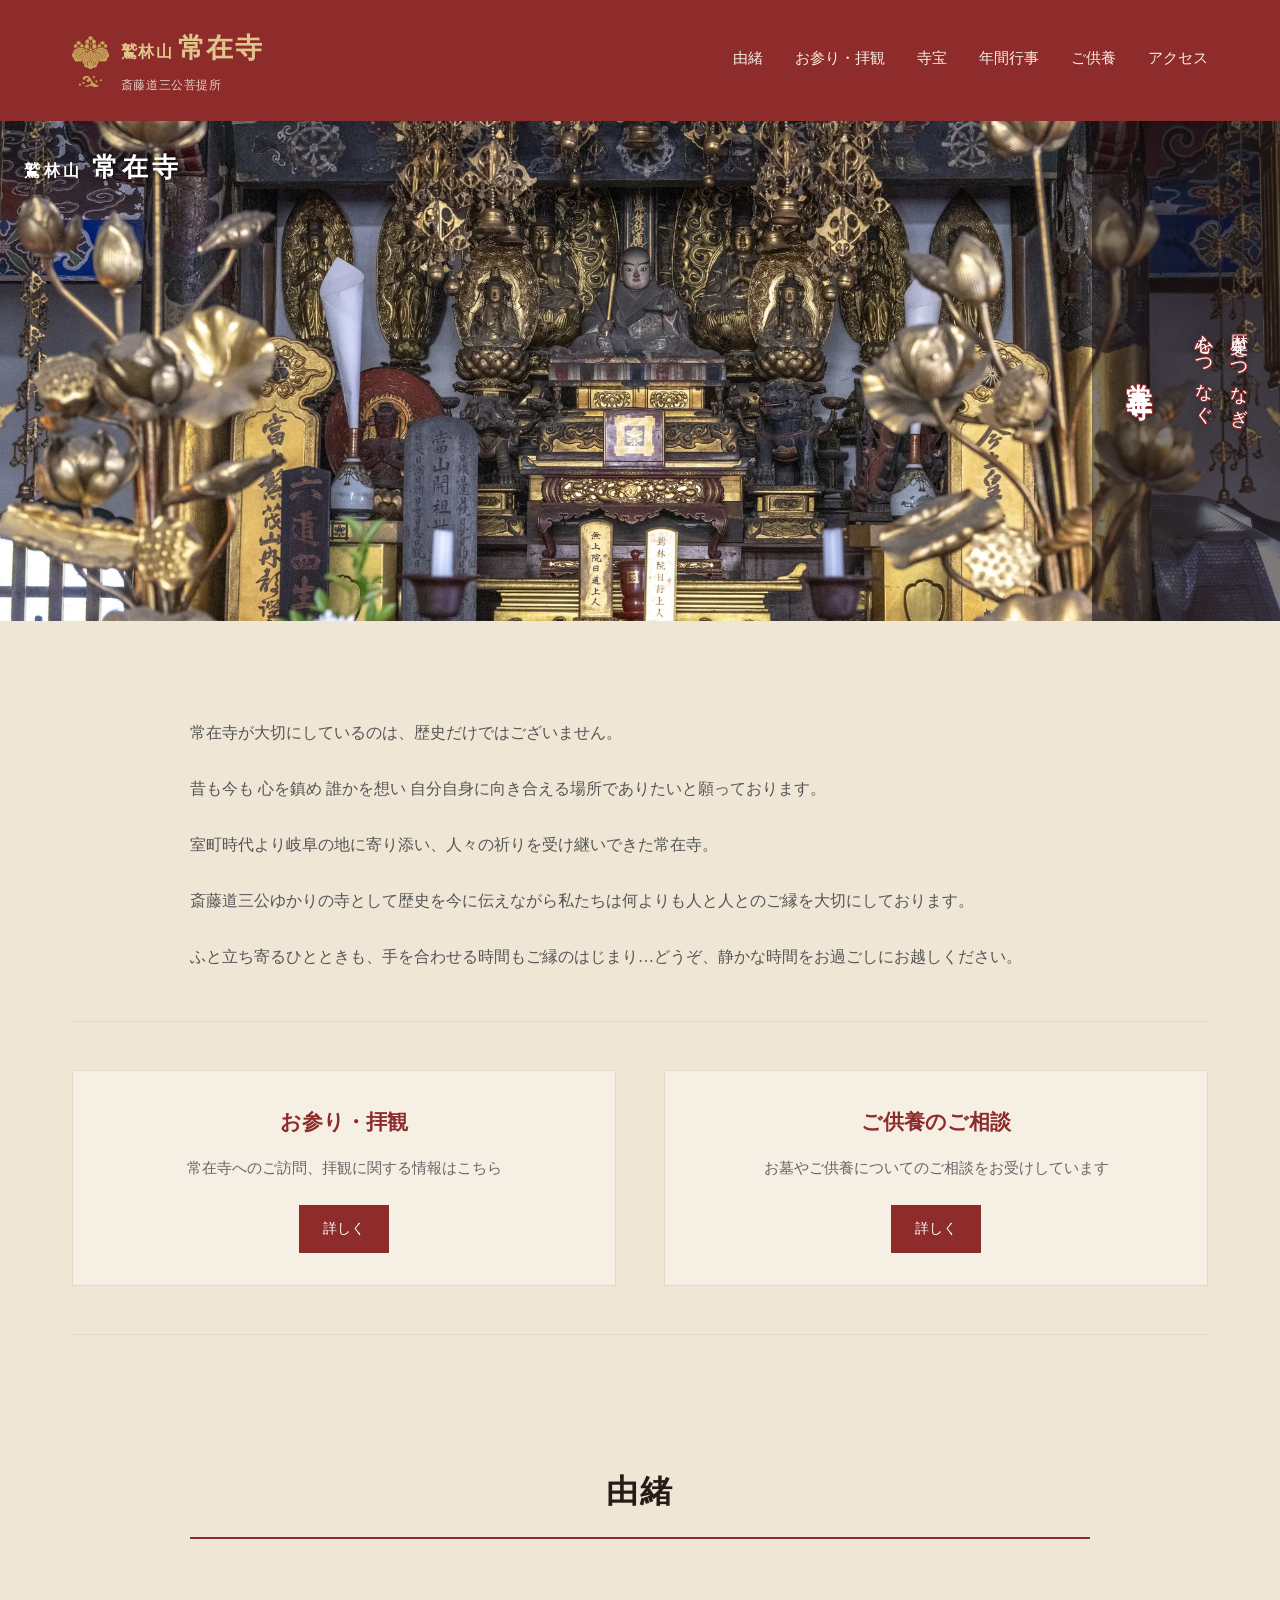
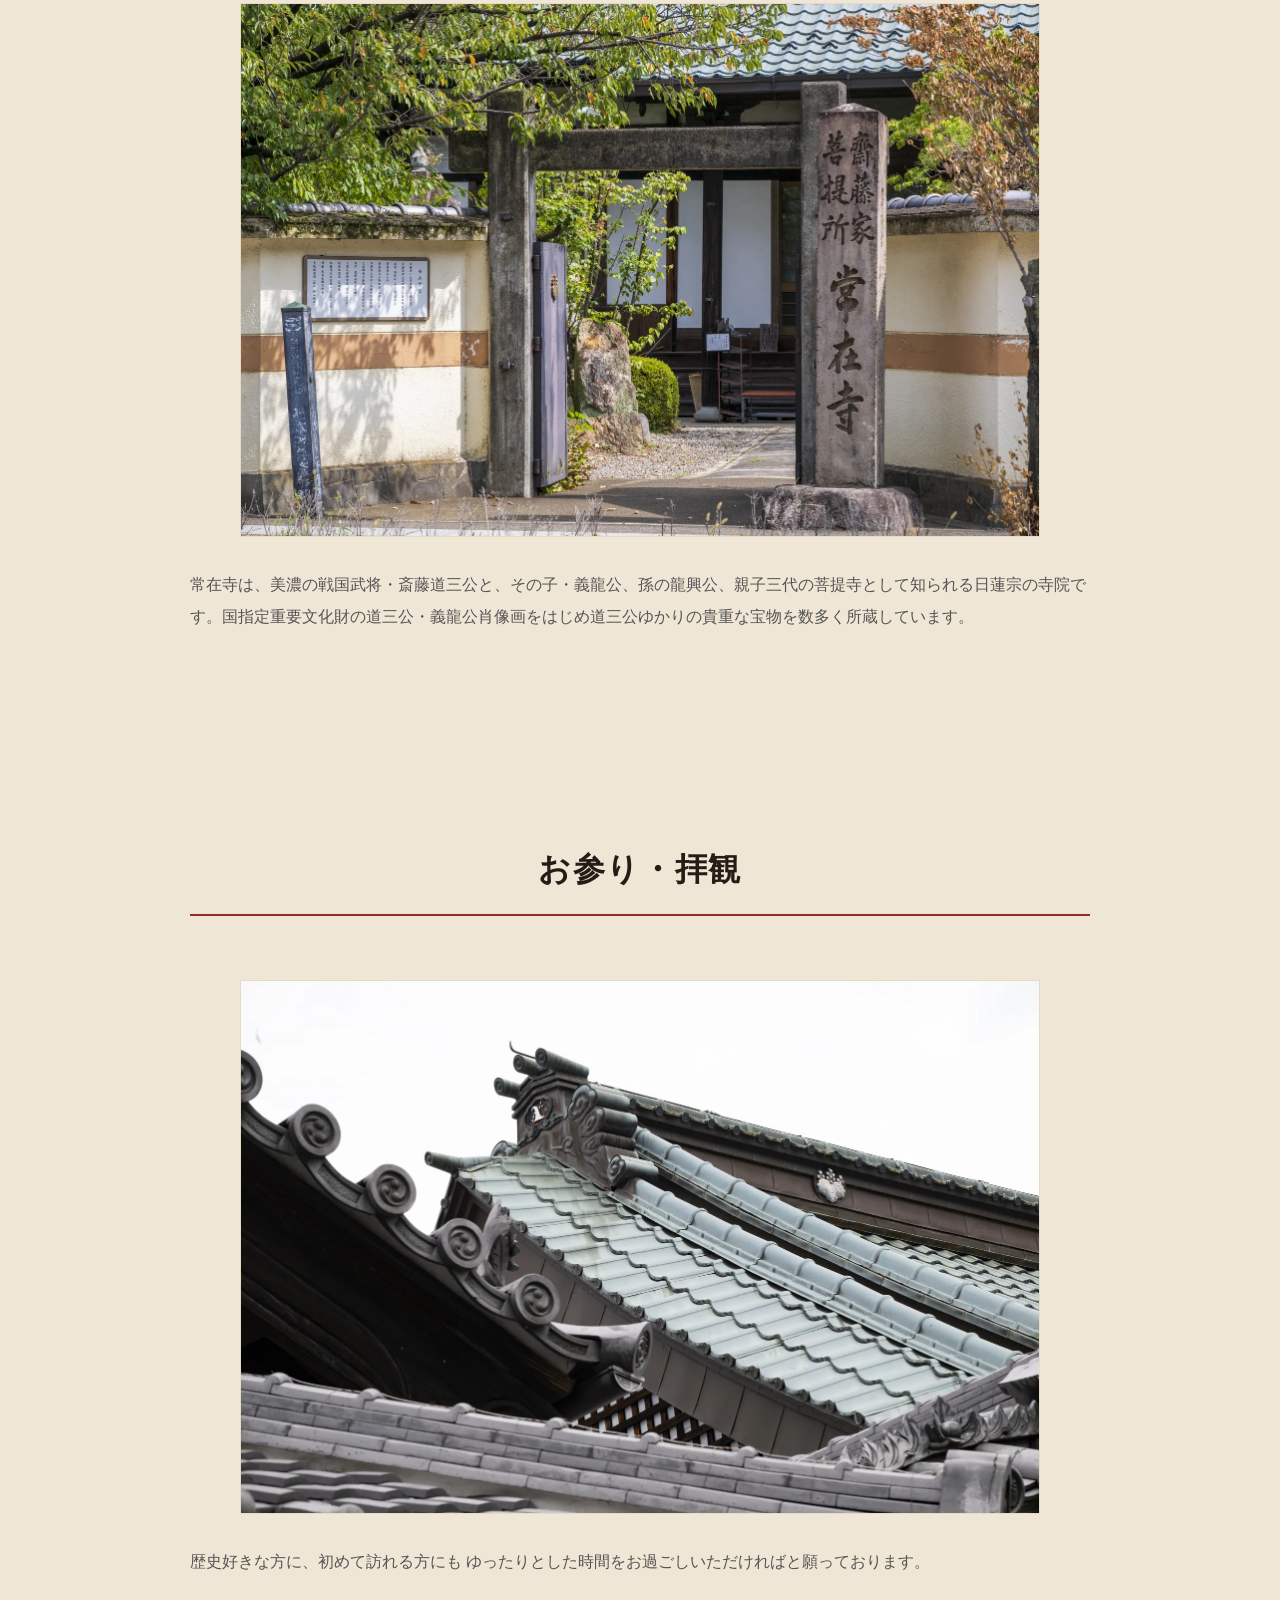
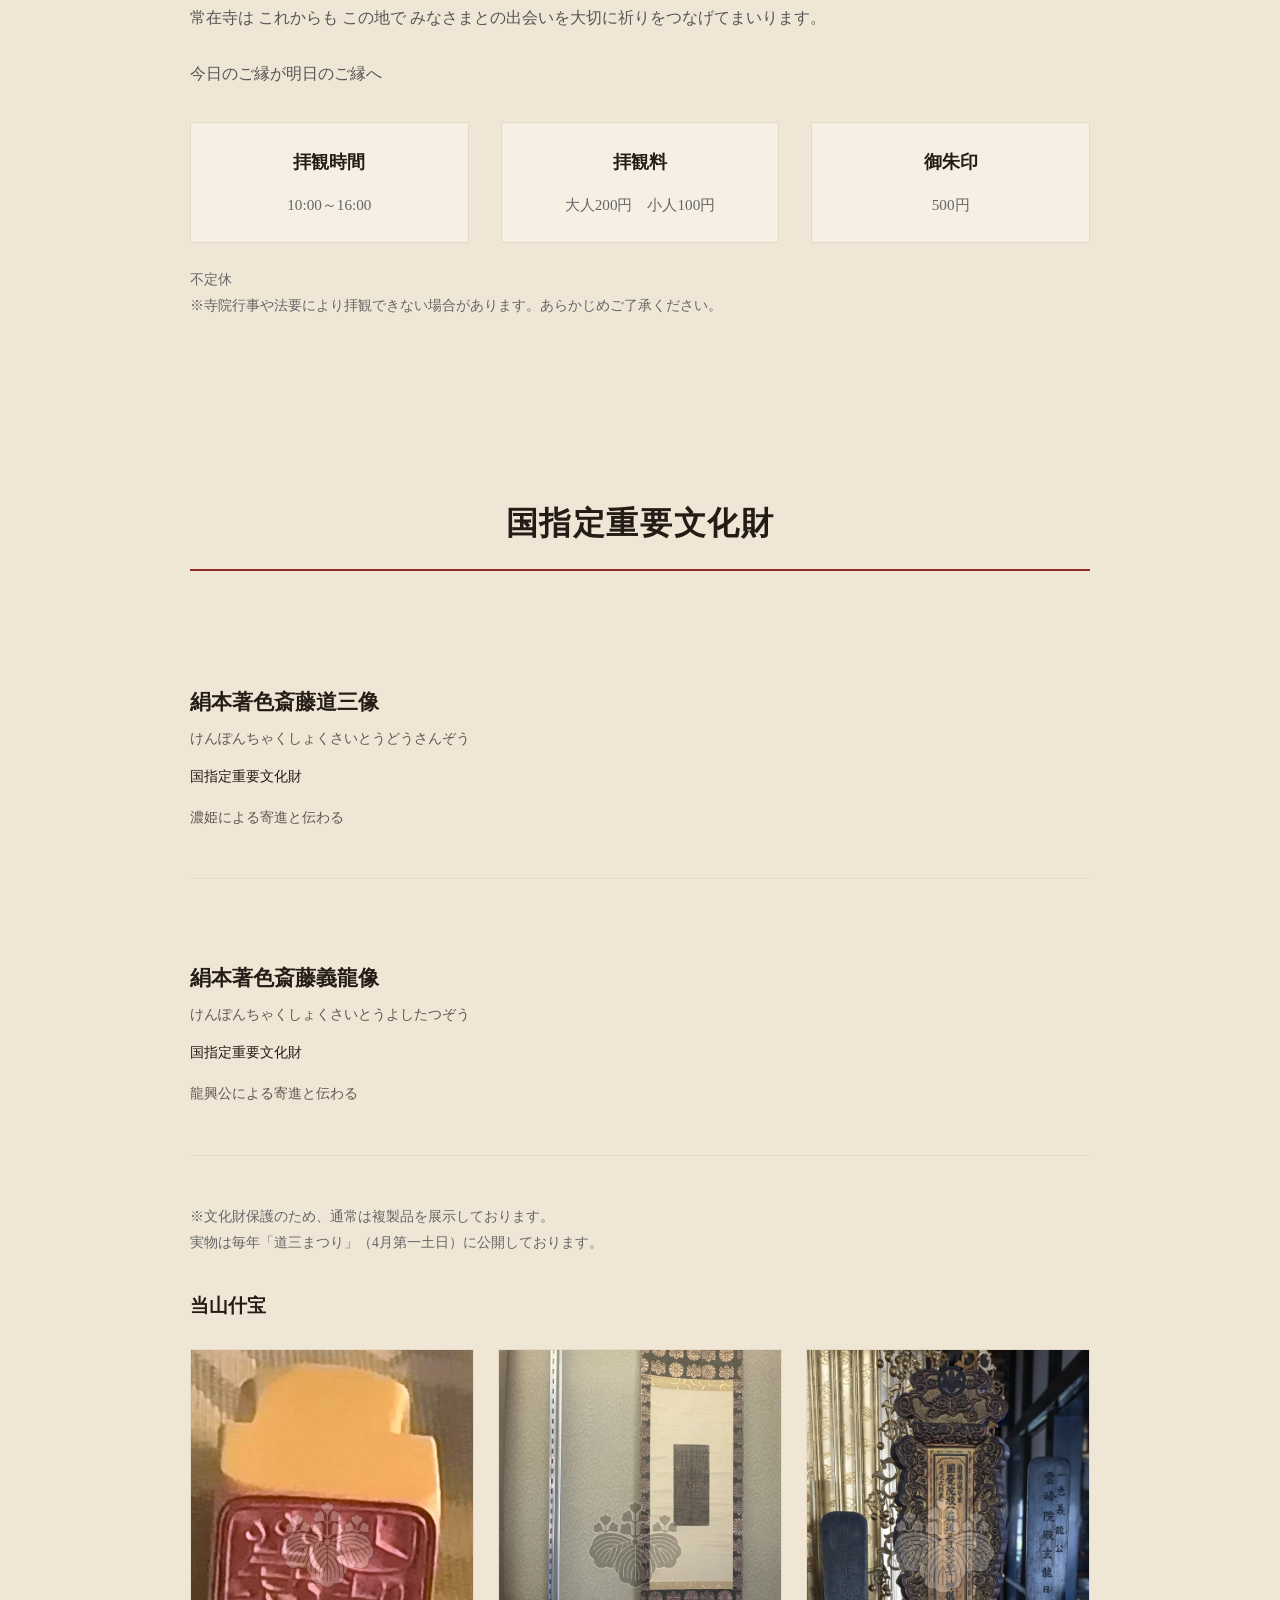
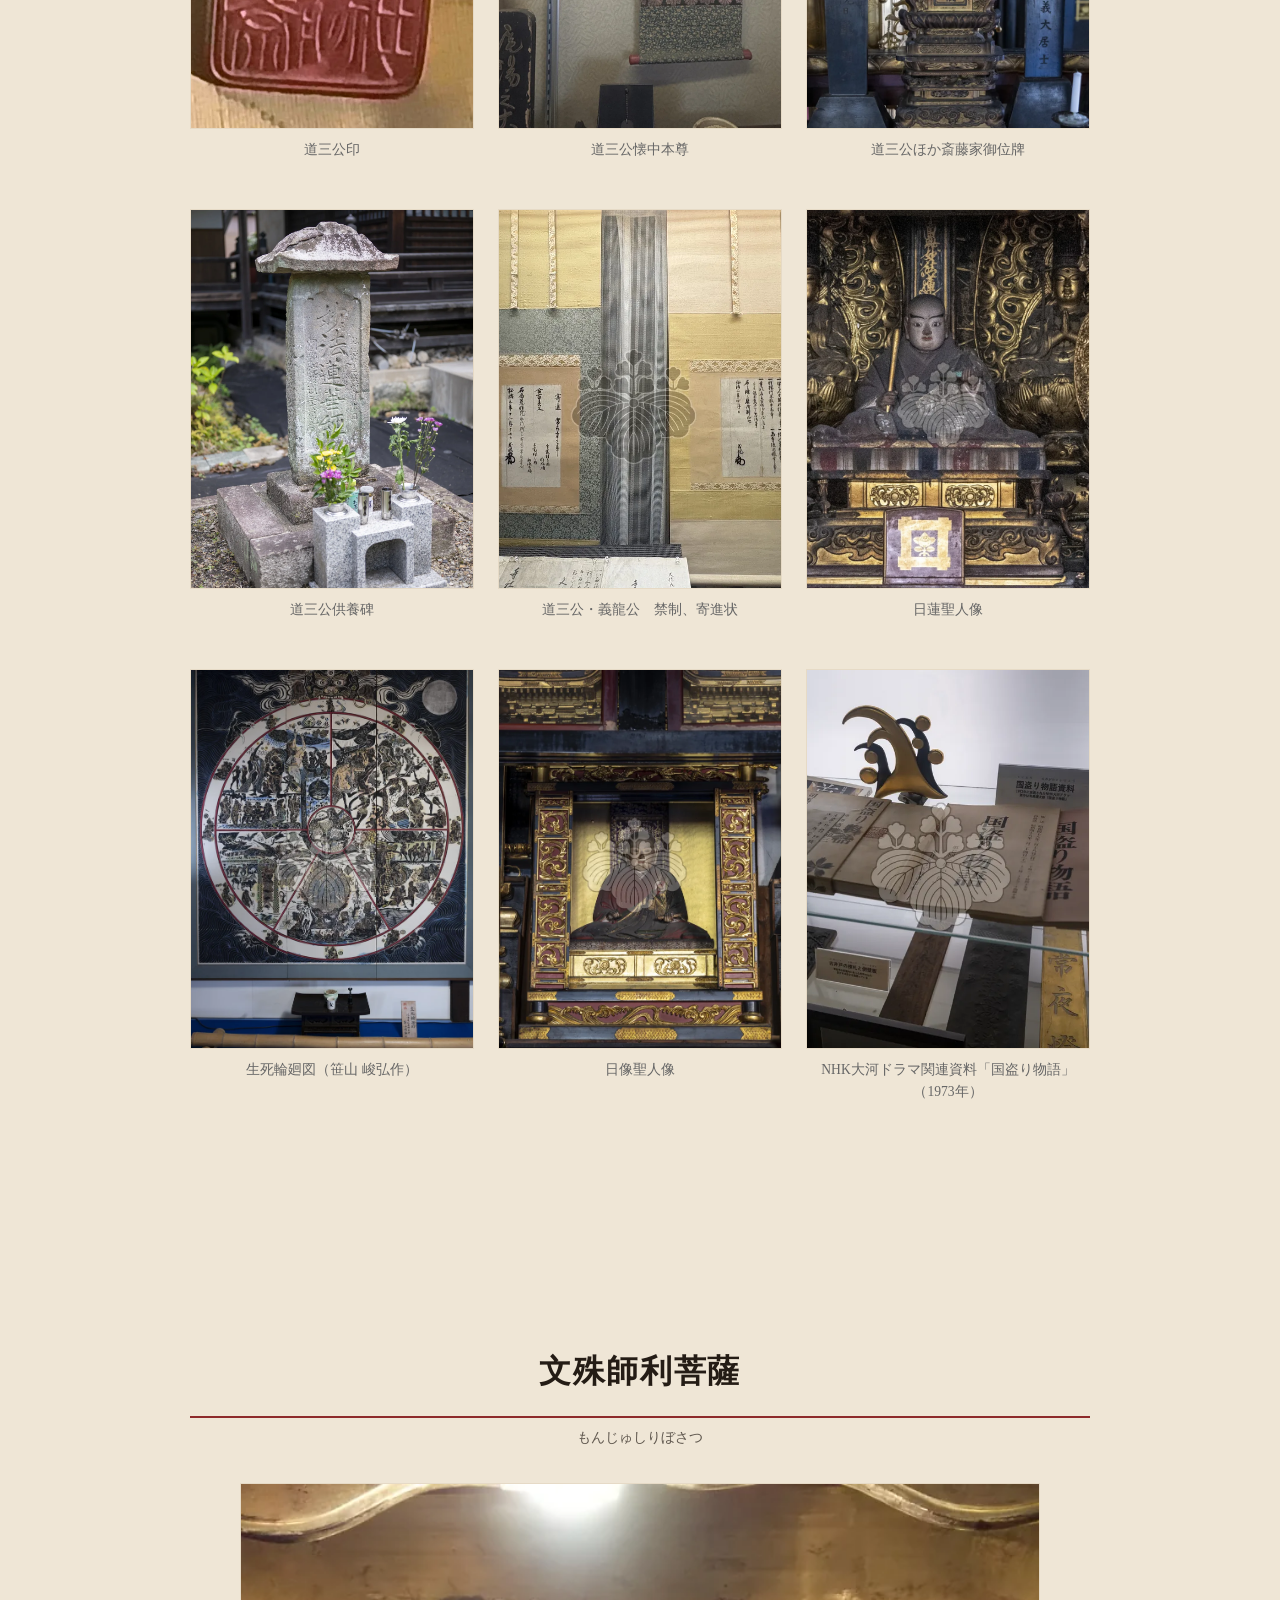
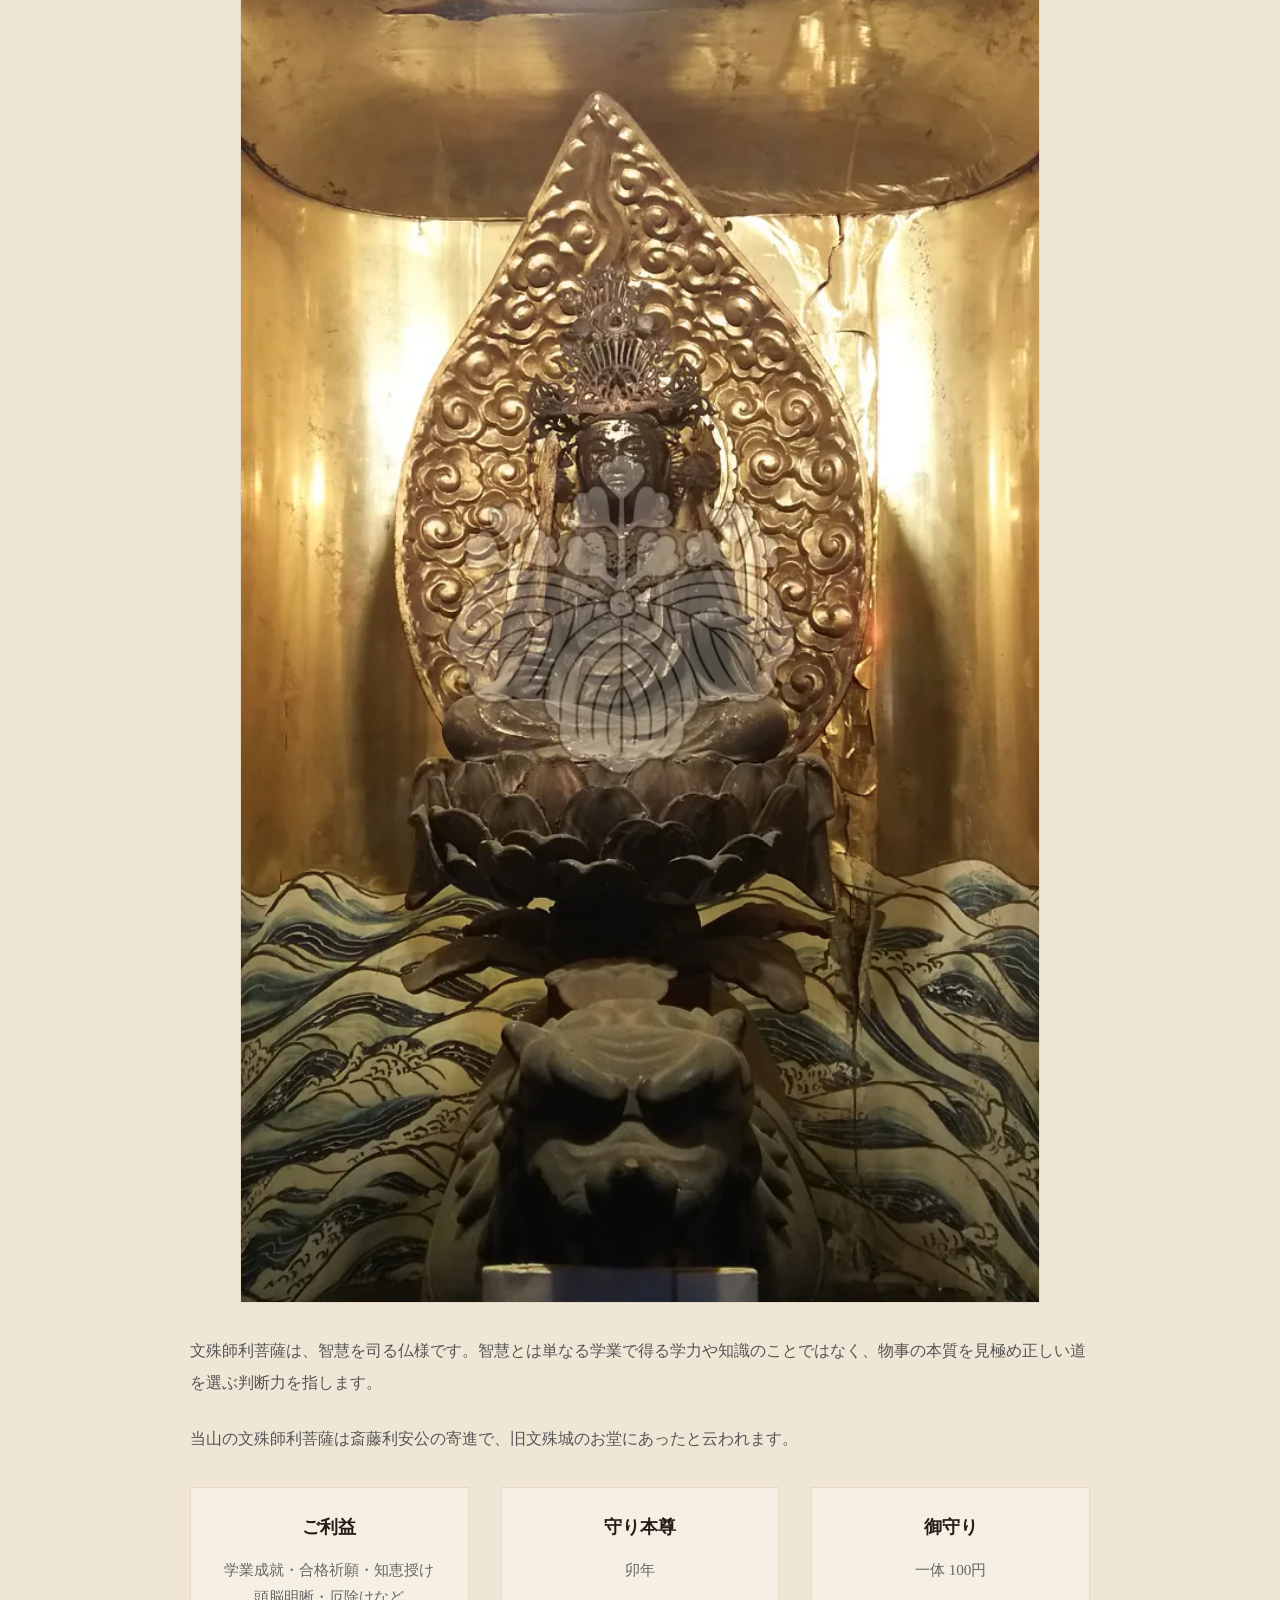
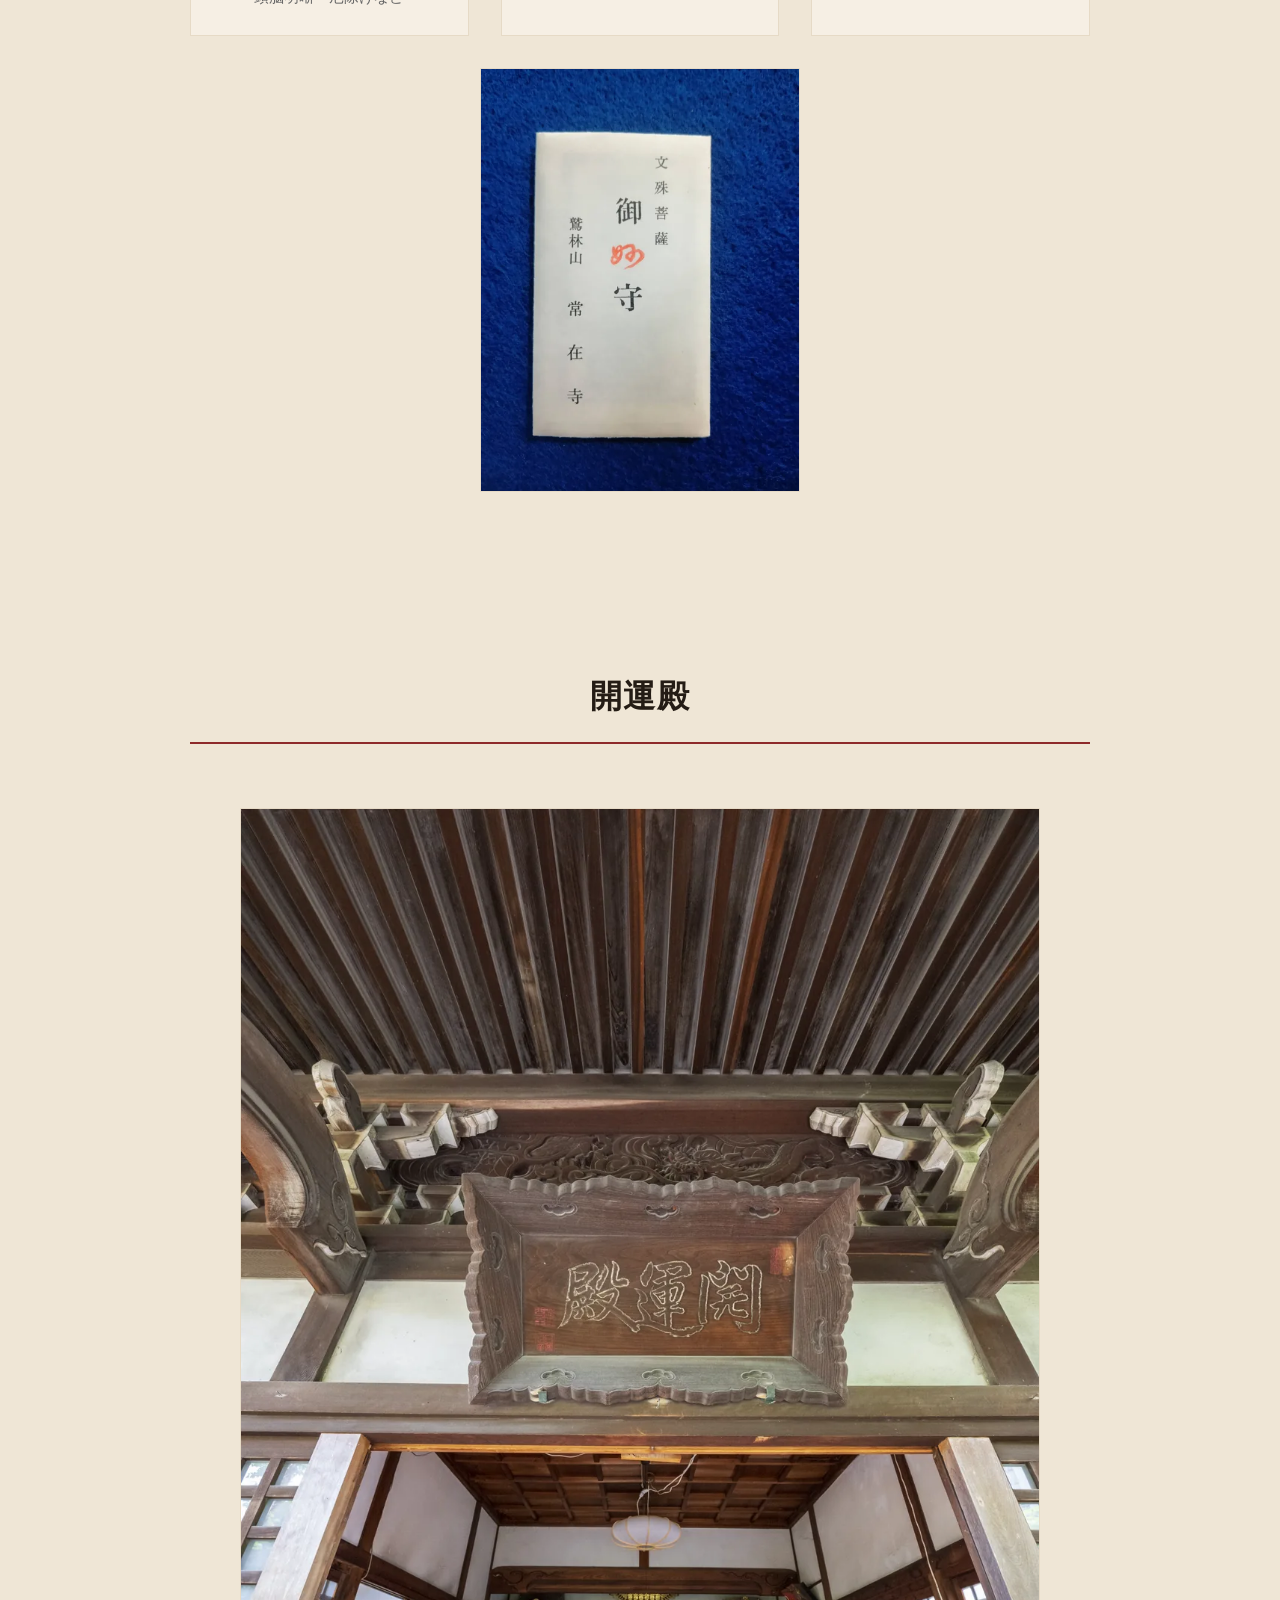
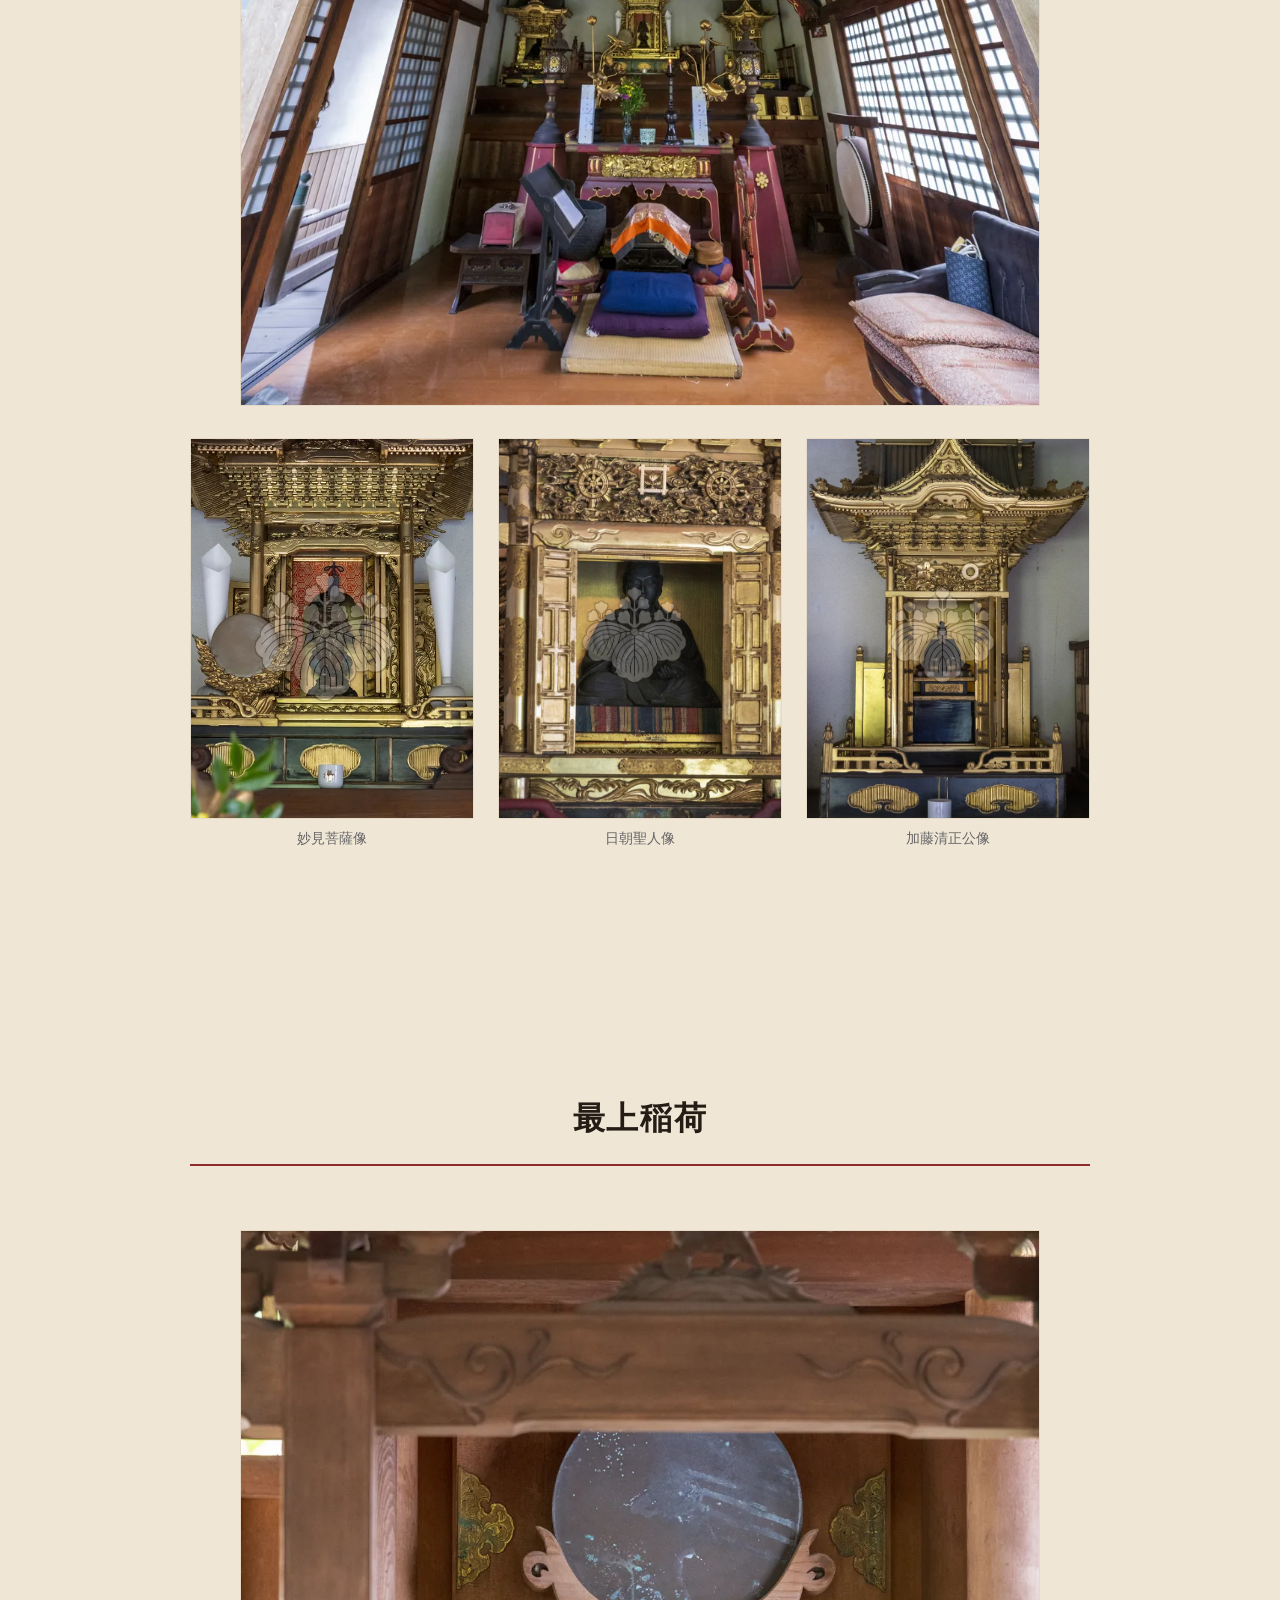
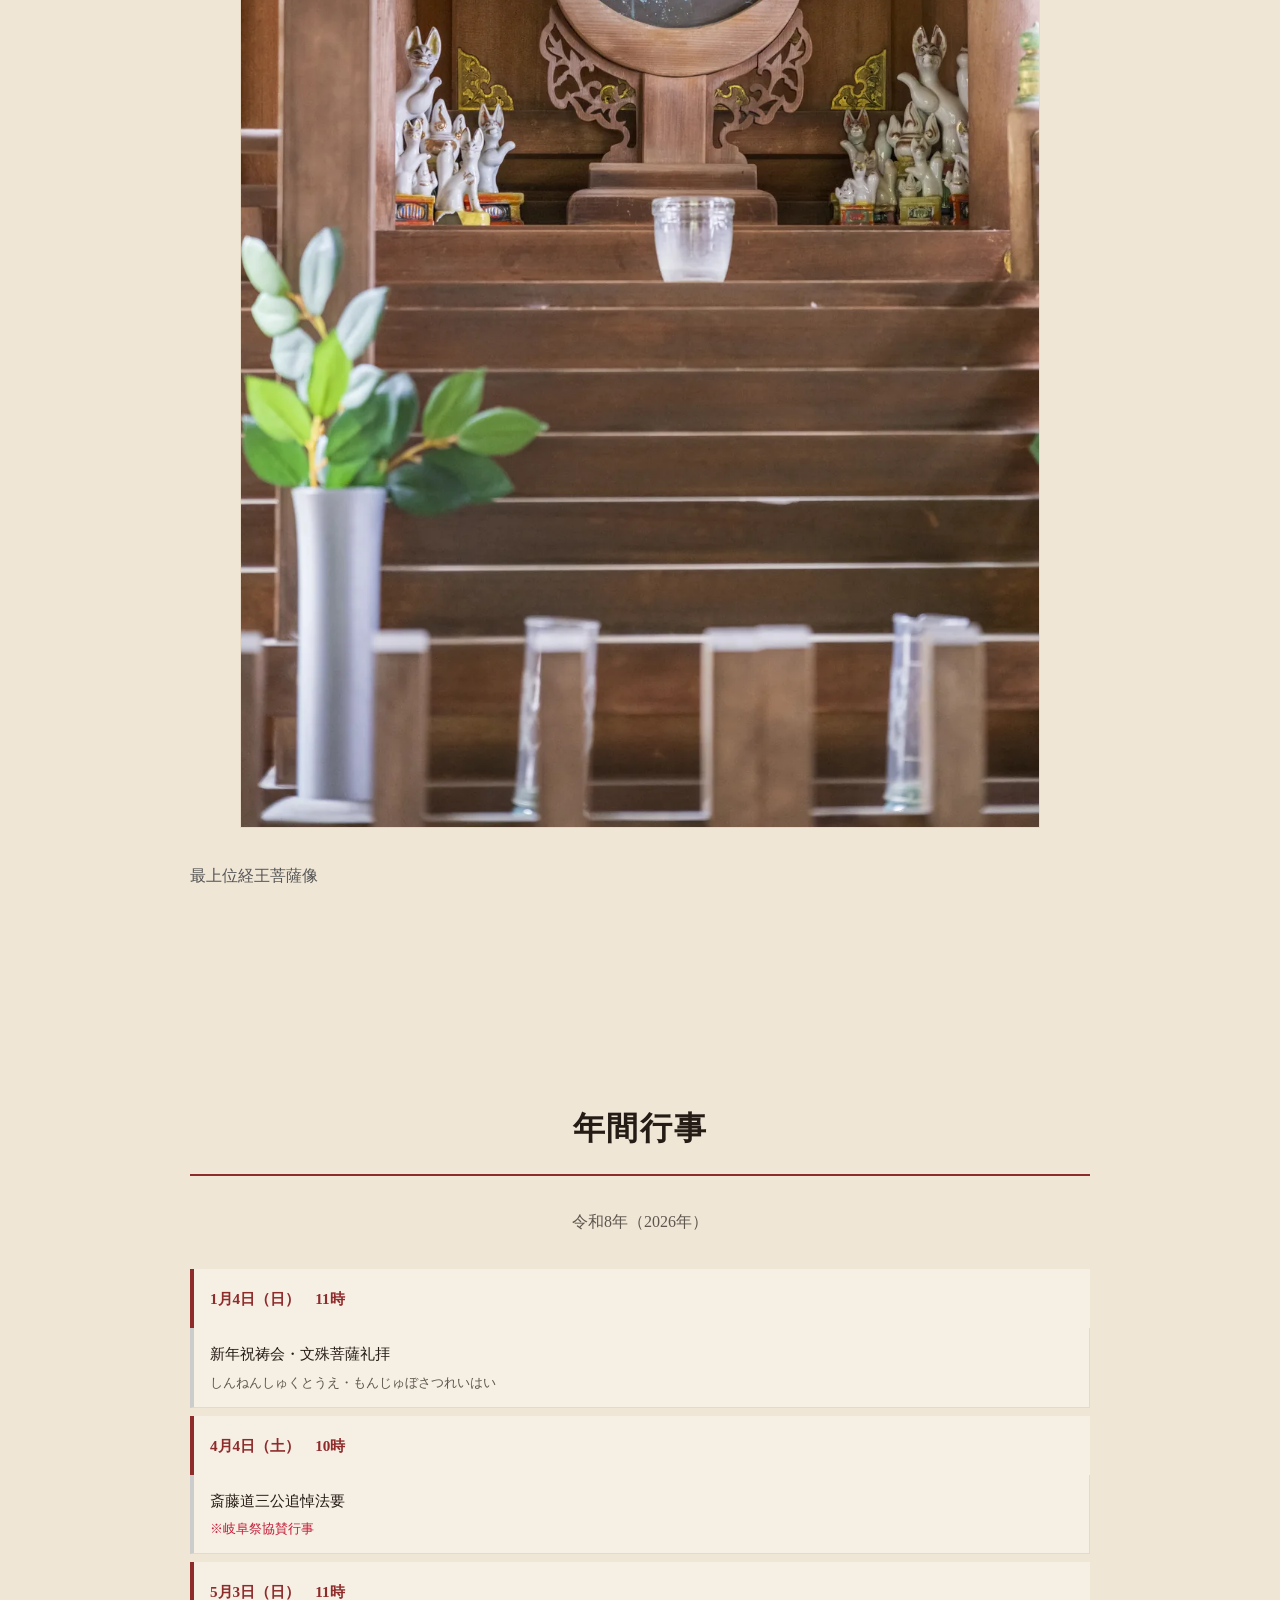
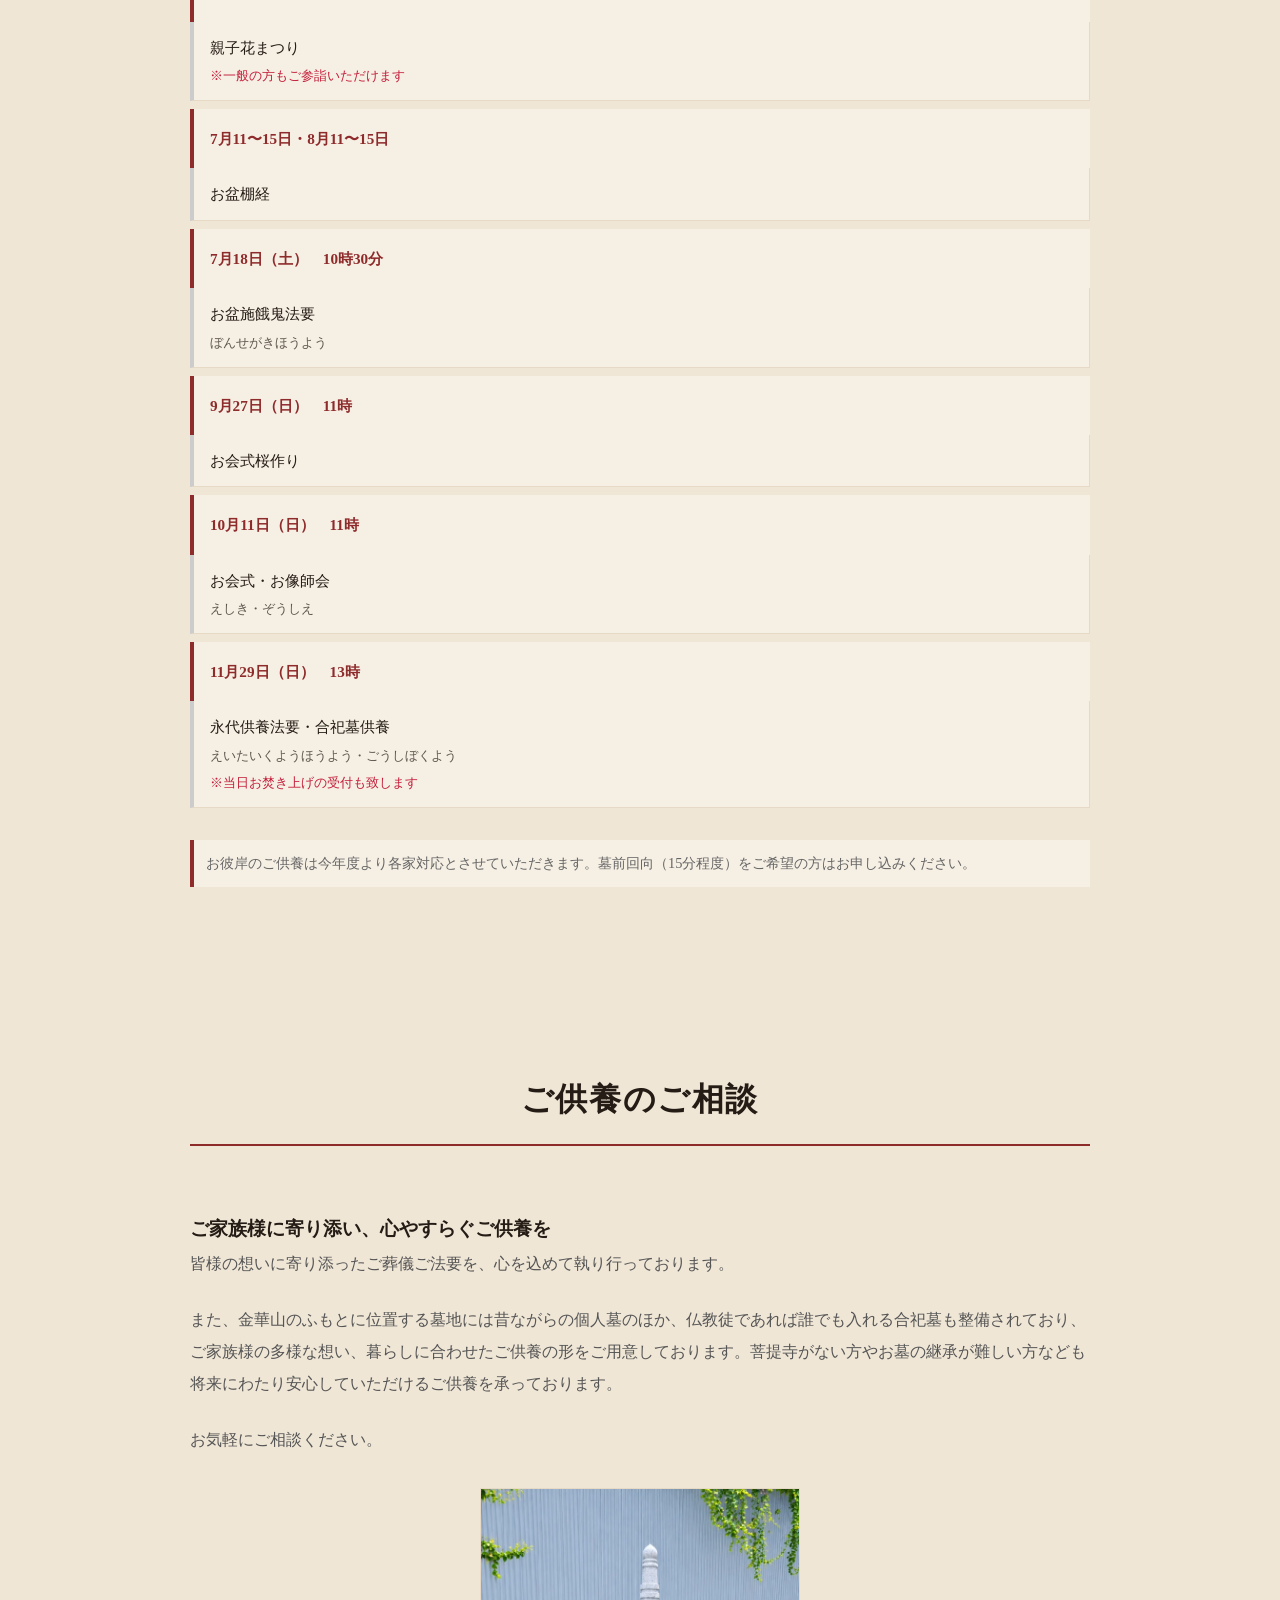
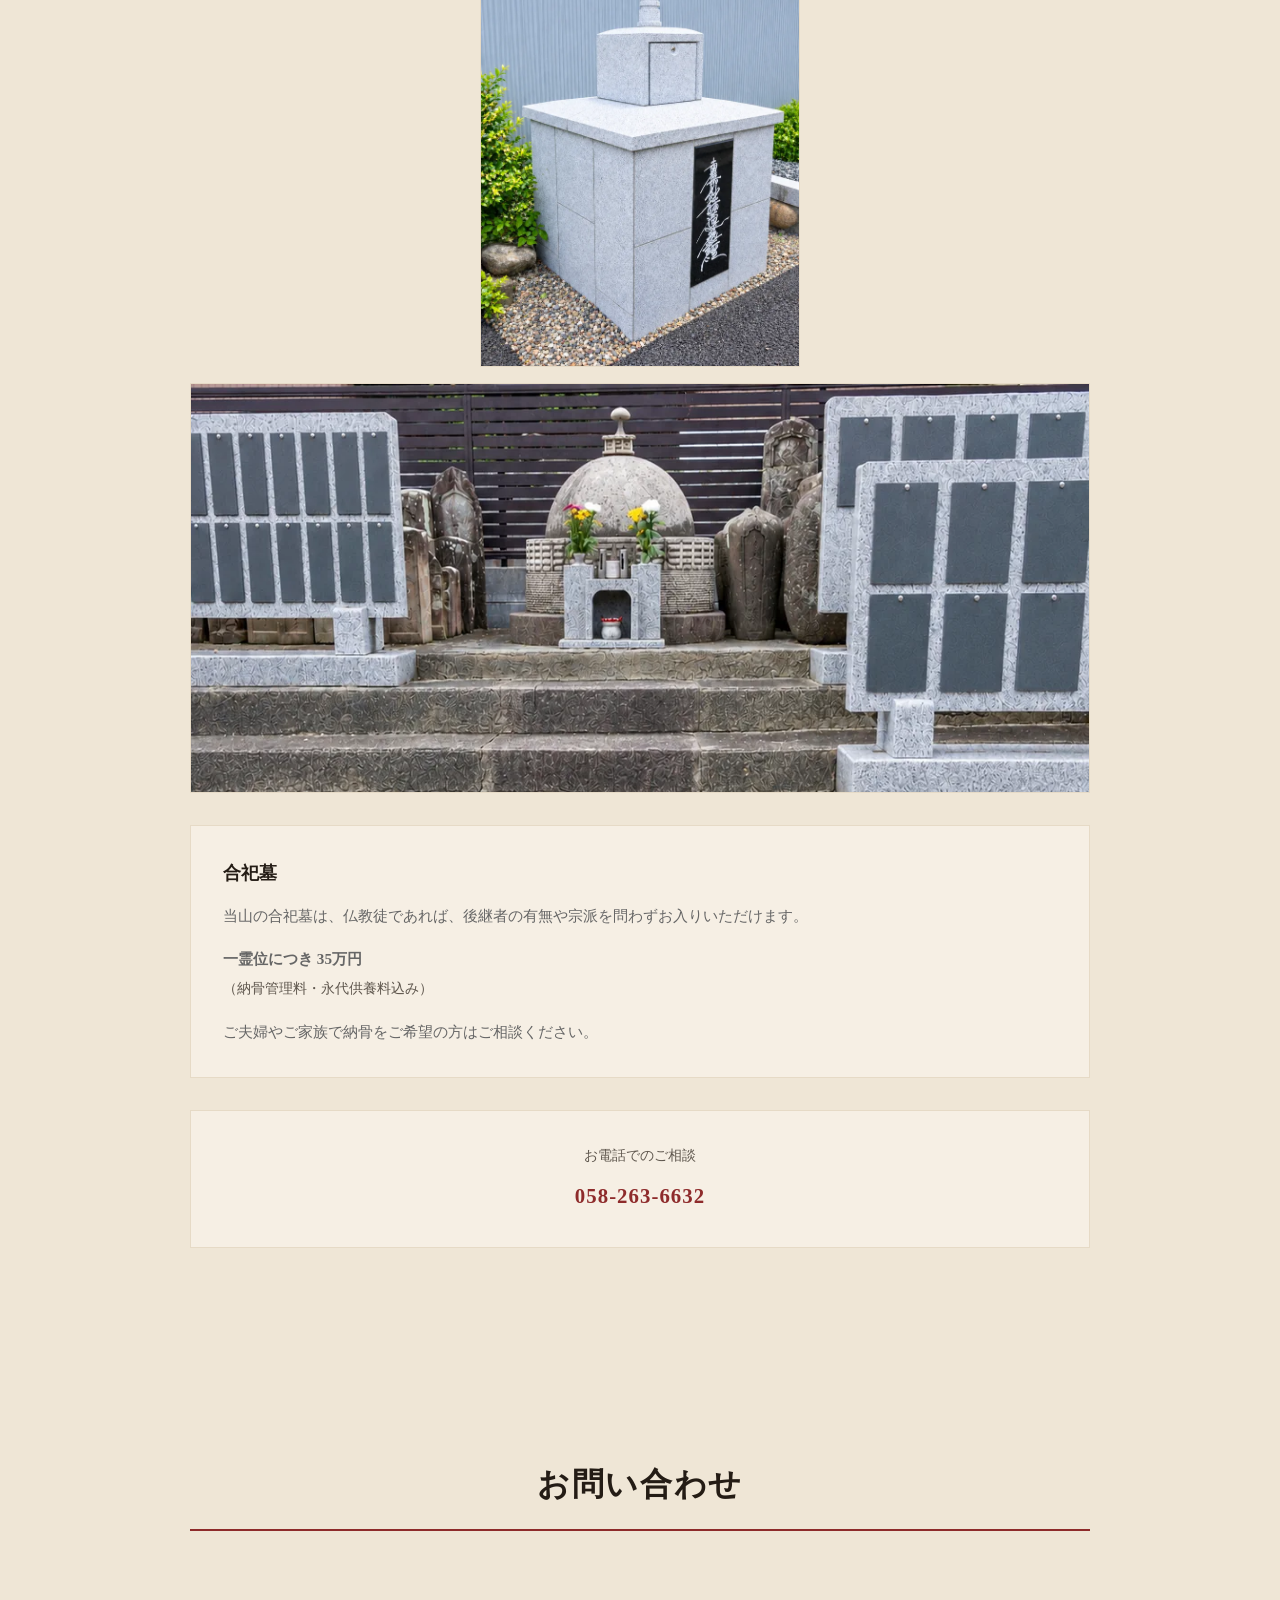
==== commit ddfe5d07: "ヒーローの縦書きキャッチ修正、og:image新設、文言・実測値の反映 - .hero-catchにflex-direction:columnを追加。縦書き時に列がheroの枠からはみ出していたのを修" ====
--- a/index.html
+++ b/index.html
@@ -10,9 +10,10 @@
   <meta property="og:title" content="鷲林山常在寺｜斎藤道三公菩提所・岐阜市">
   <meta property="og:description" content="岐阜市 鷲林山常在寺。斎藤道三公・義龍公・龍興公、三代の菩提寺。国指定重要文化財の肖像画を所蔵。">
   <meta property="og:url" content="https://jozaiji.jp/">
-  <!-- og:image は未作成。1200x630のJPGを用意したら下を有効化する
   <meta property="og:image" content="https://jozaiji.jp/assets/img/ogp.jpg">
-  -->
+  <meta property="og:image:width" content="1200">
+  <meta property="og:image:height" content="630">
+  <meta name="twitter:card" content="summary_large_image">
   <link rel="stylesheet" href="style.css">
   <link rel="icon" type="image/svg+xml" href="/favicon.svg">
 </head>
@@ -135,11 +136,12 @@
         <h2 class="section-title">国指定重要文化財</h2>
 
         <!--
-          画像について（2026-09-09 時点）
-          ・道三公・義龍公の画像は assets/img/ に未配置（ちさとが jozaiji-pending/ から移す予定）。
+          画像について（2026-09-29 時点）
+          ・道三公・義龍公の画像は、歴史博物館（11月3日リニューアル）の保護仕様が
+            確定するまで掲載しない。9月公開版では載せない方針。
+          ・画像申請の利用規約のひな型を、施主が博物館へ確認中。
           ・変換済みファイルは Documents/Chisato/jozaiji-pending/（リポジトリ外）にある。
-          ・掲載可となったら assets/img/ へ移し、下の <img> のコメントを外す。
-            仕様は歴史博物館（11月3日リニューアル）の保護仕様に合わせて確定させる。
+            仕様確定後、assets/img/ へ移し、下の <img> のコメントを外す。
           ・class="protected-image" は、右クリック・ドラッグ抑止を
             このセクションだけに当てるための識別用。スクリプトは未実装。
         -->
@@ -247,7 +249,7 @@
         <img src="assets/img/monju-shiri-bosatsu.webp" alt="常在寺の文殊師利菩薩像" class="section-image" width="675" height="1200" loading="lazy">
 
         <div class="text-content">
-          <p>文殊師利菩薩は、智慧を司る仏様です。智慧とは単なる学校で得る学力や知識のことではなく、物事の本質を見極め正しい道を選ぶ判断力を指します。</p>
+          <p>文殊師利菩薩は、智慧を司る仏様です。智慧とは単なる学業で得る学力や知識のことではなく、物事の本質を見極め正しい道を選ぶ判断力を指します。</p>
           <p>当山の文殊師利菩薩は斎藤利安公の寄進で、旧文殊城のお堂にあったと云われます。</p>
         </div>
 
--- a/style.css
+++ b/style.css
@@ -21,8 +21,8 @@
     --c-cream: #f6efe4;
     --c-muted: #5f574e;
     /* 補足テキスト用の低コントラスト色（#999/#888の代替。4.5:1以上を確保） */
-    --header-h: 128px;
-    /* .header の実測相当の高さ（padding + 内容の行の高さから算出）。PC幅は要実測・後日差し替え予定 */
+    --header-h: 121px;
+    /* .header の実測値（Playwrightで1280px時に計測。768px以下は下の@mediaで75pxに上書き） */
 }
 
 * {
@@ -322,6 +322,8 @@
 /* .hero-catch ── 縦書きキャッチを重ねる半透明の帯。狭い画面では文字とパディングを縮小して収める */
 .hero-catch {
     display: flex;
+    /* 縦書きではflexの軸が入れ替わる。columnで3列が右から左に並ぶ */
+    flex-direction: column;
     align-items: center;
     justify-content: center;
     gap: 0.75rem;
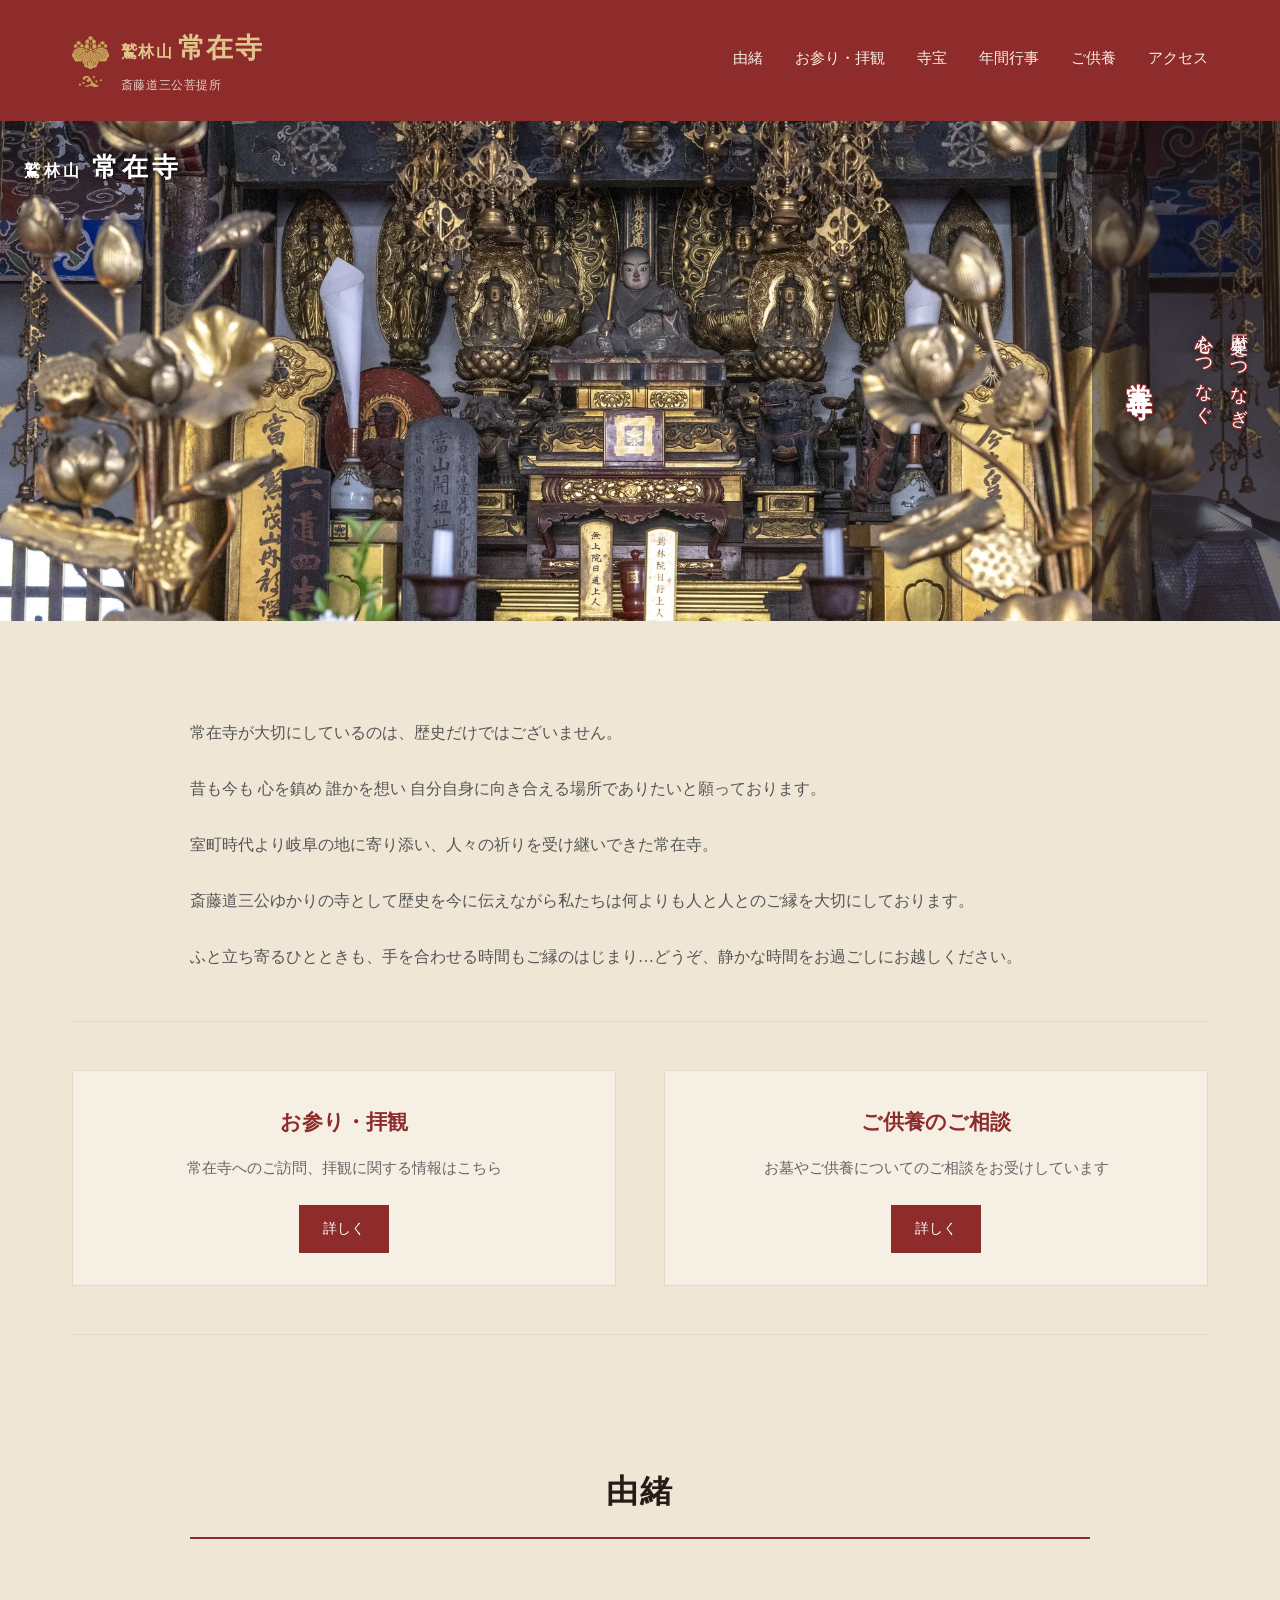
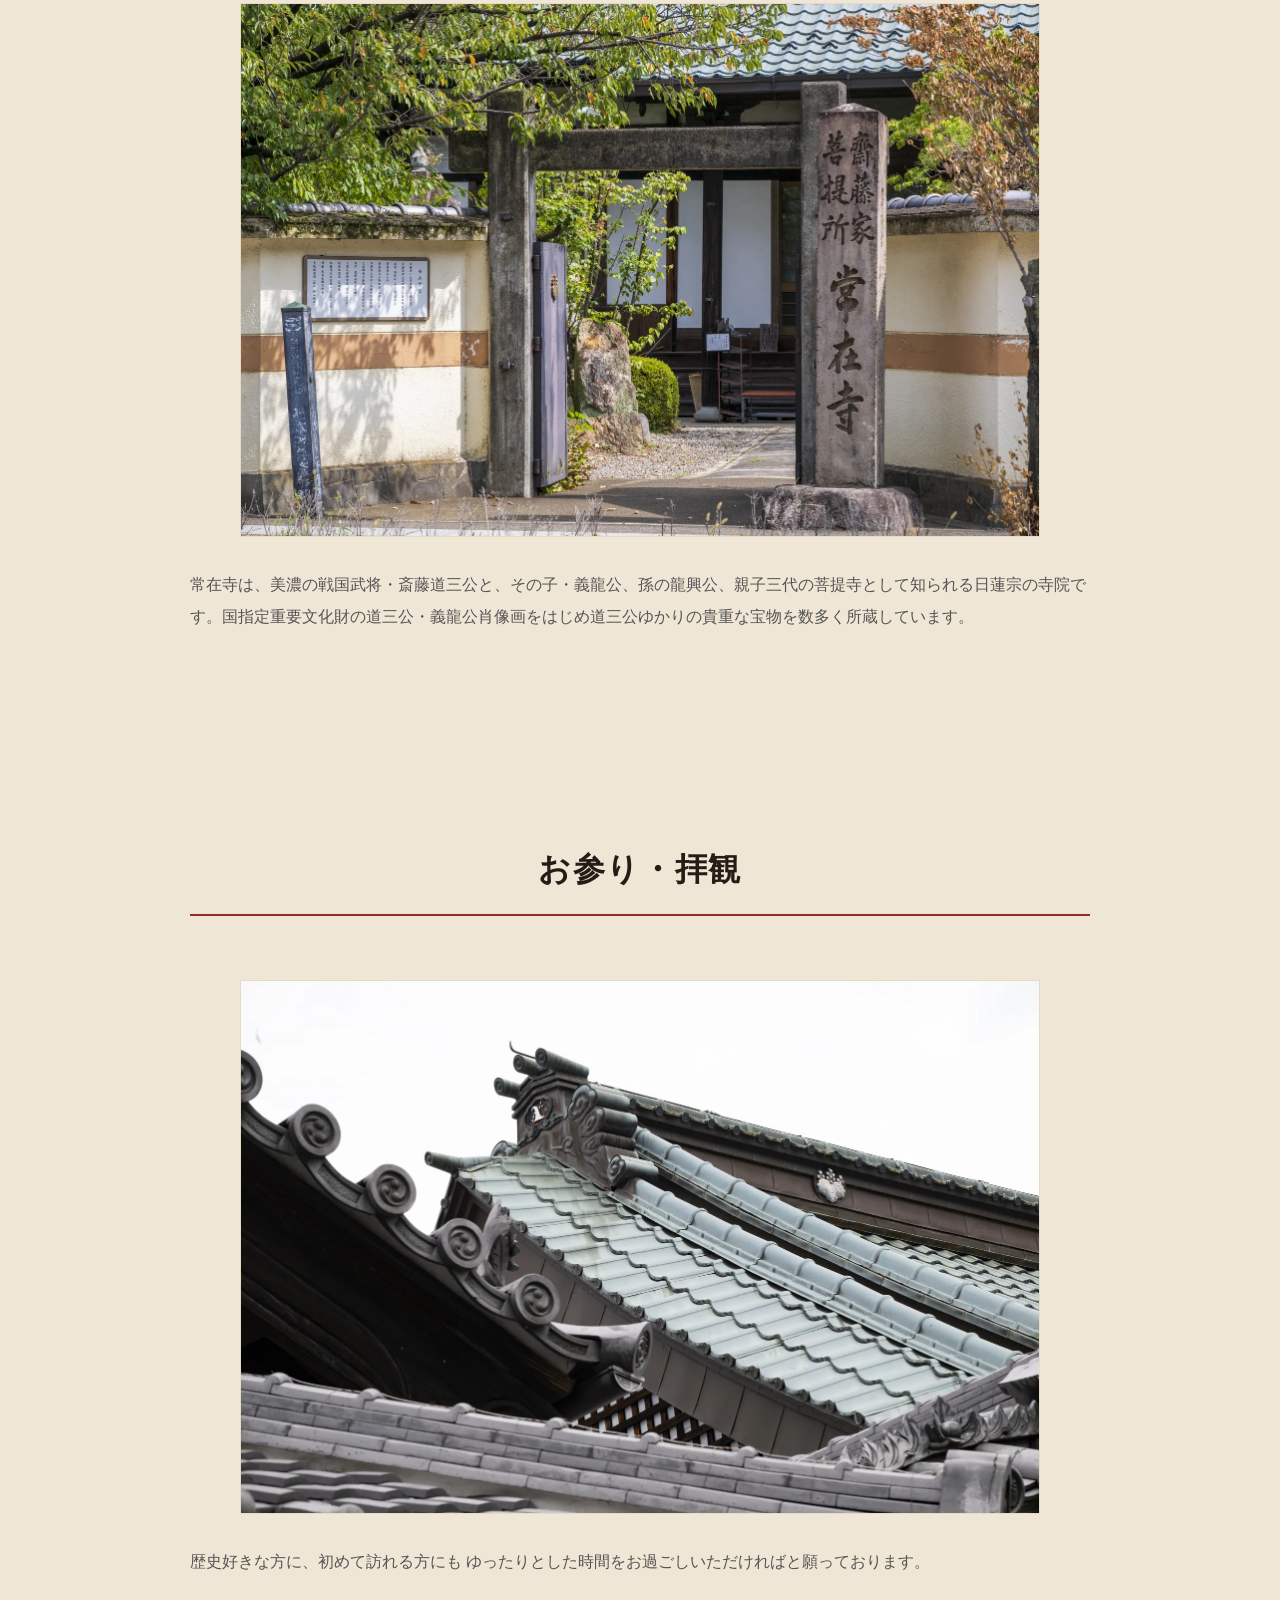
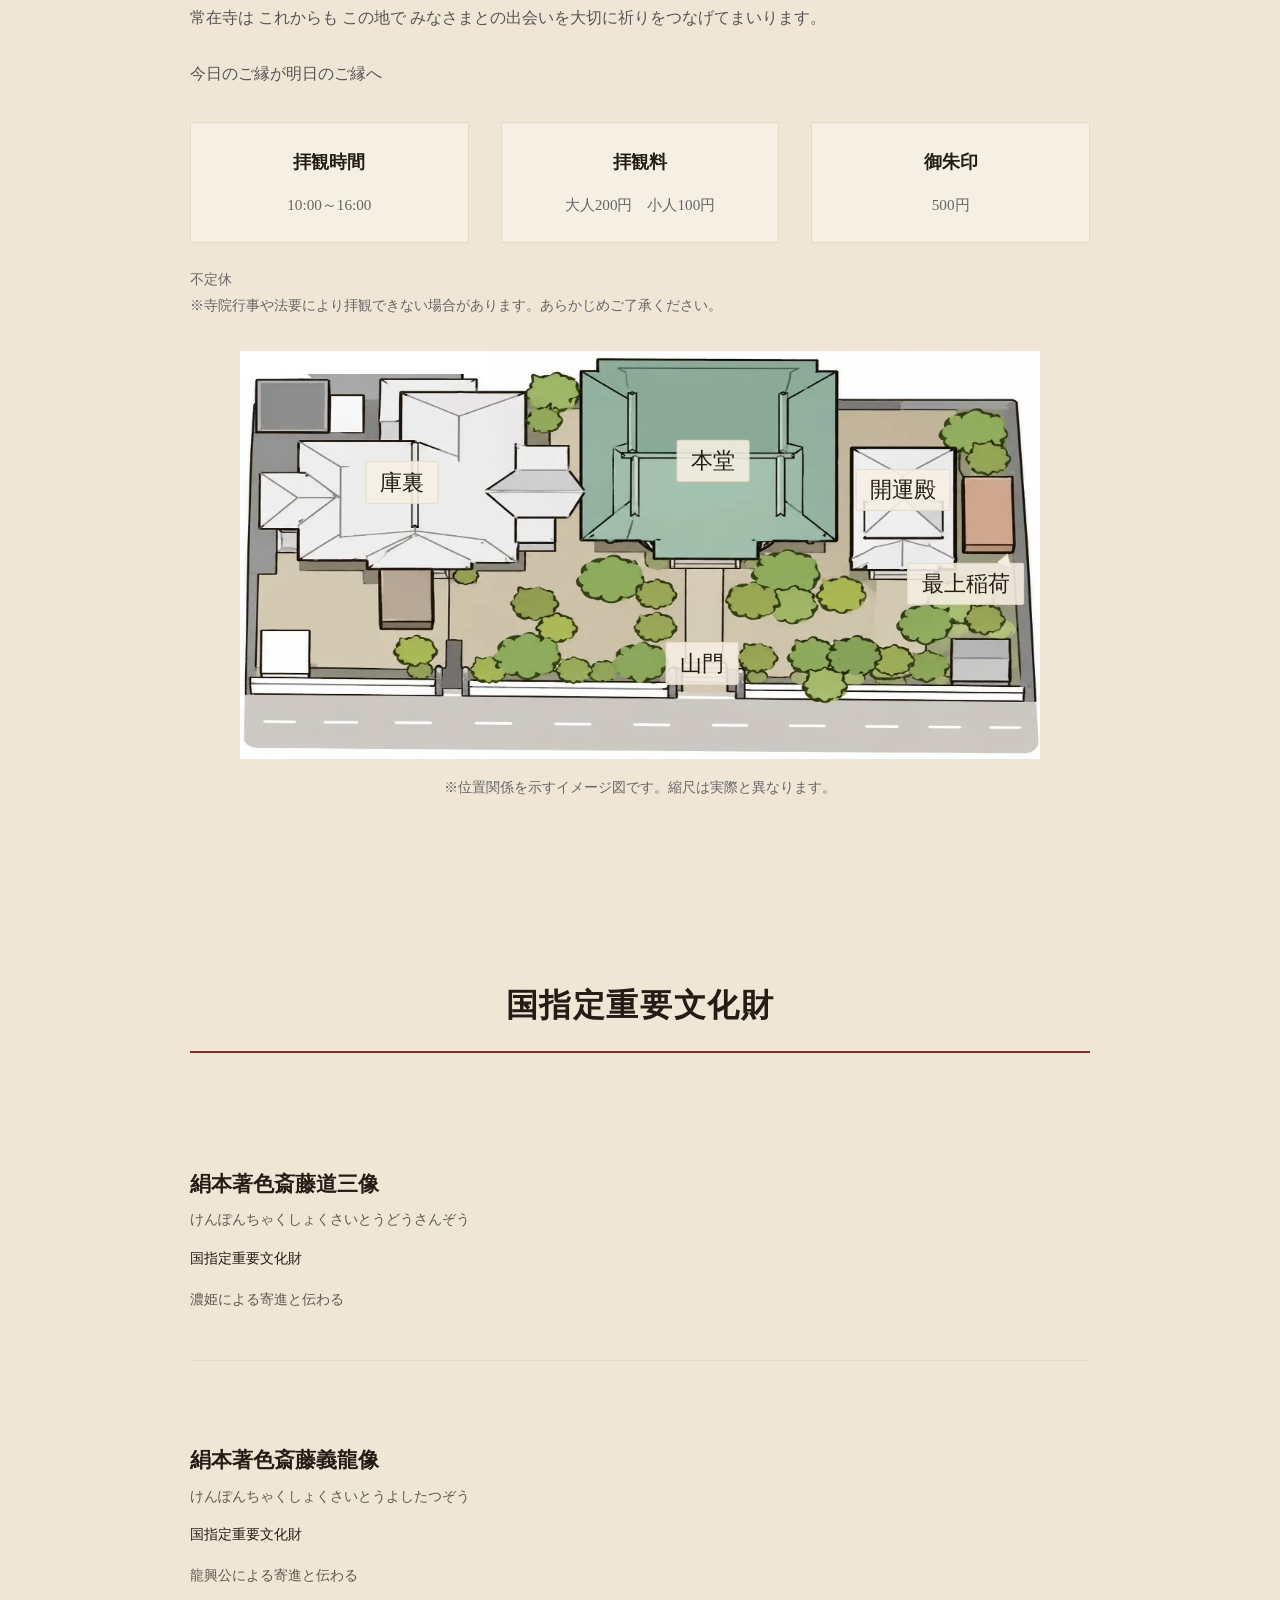
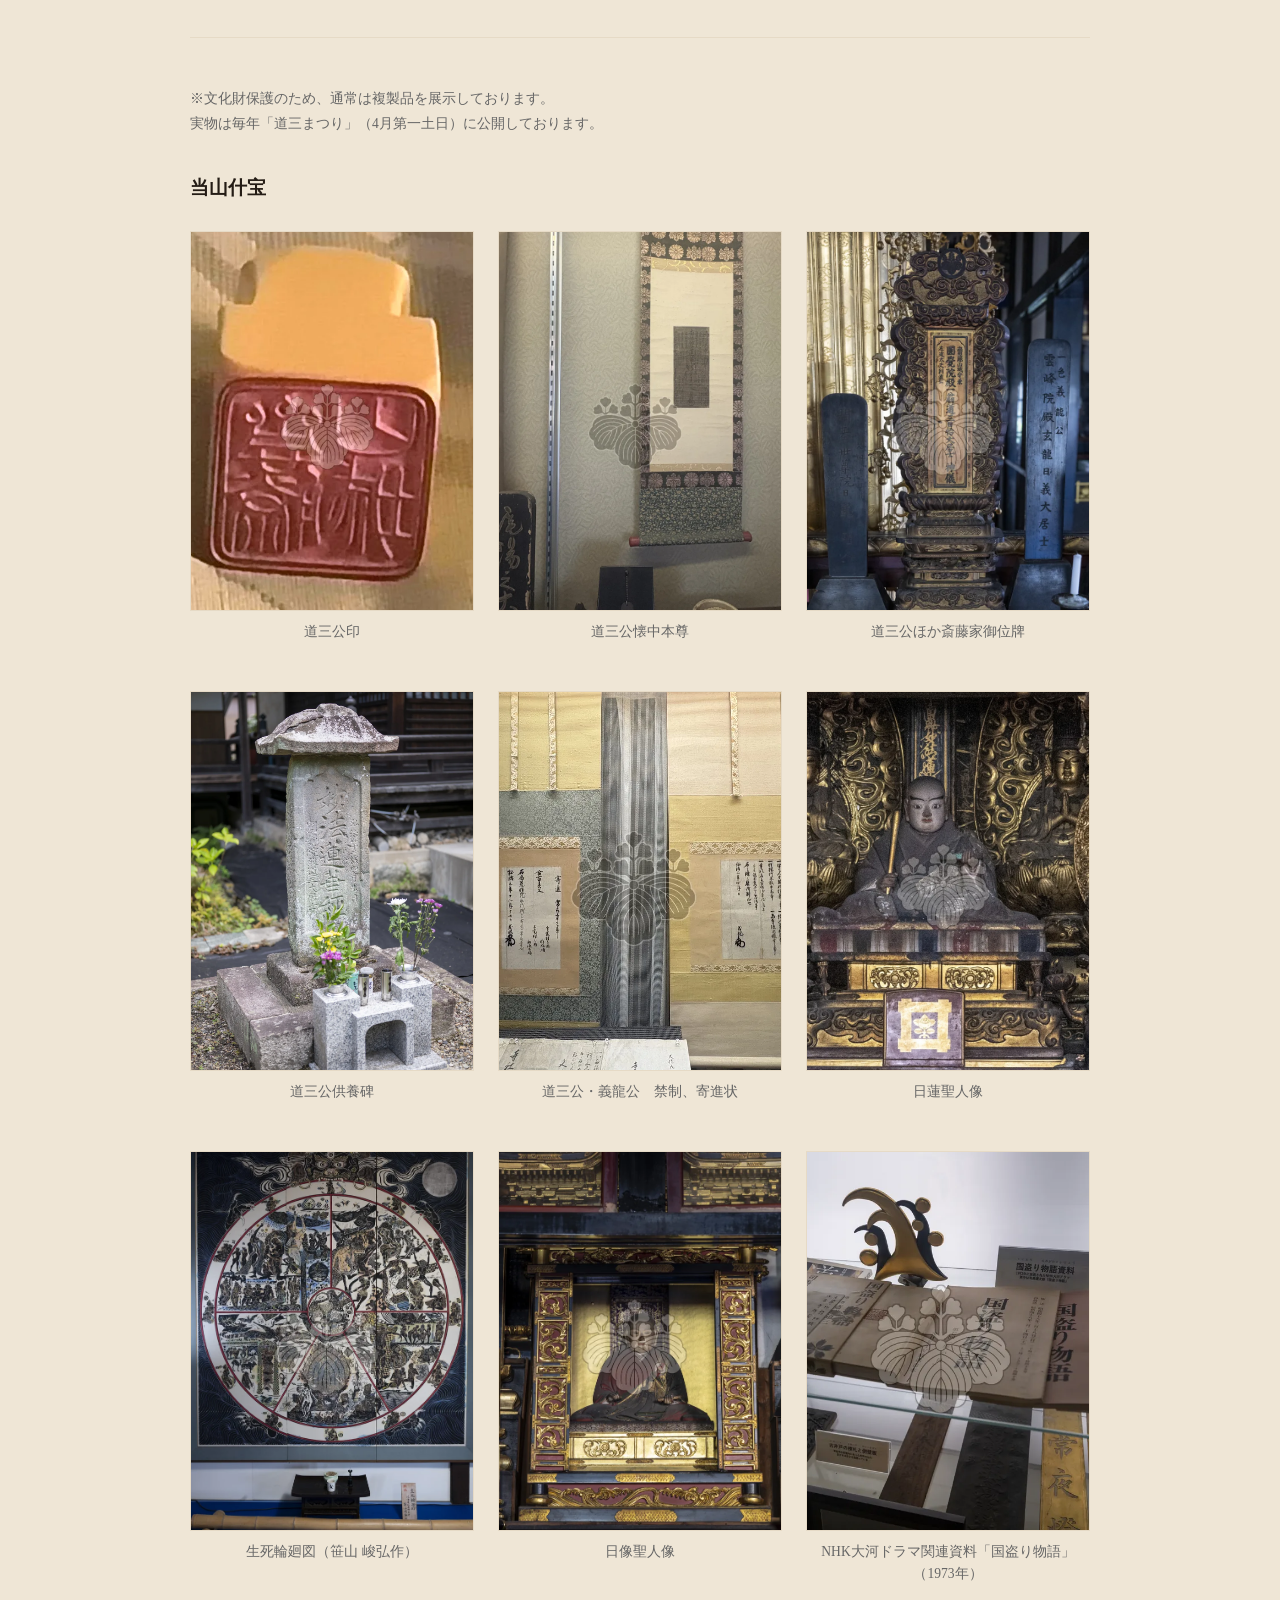
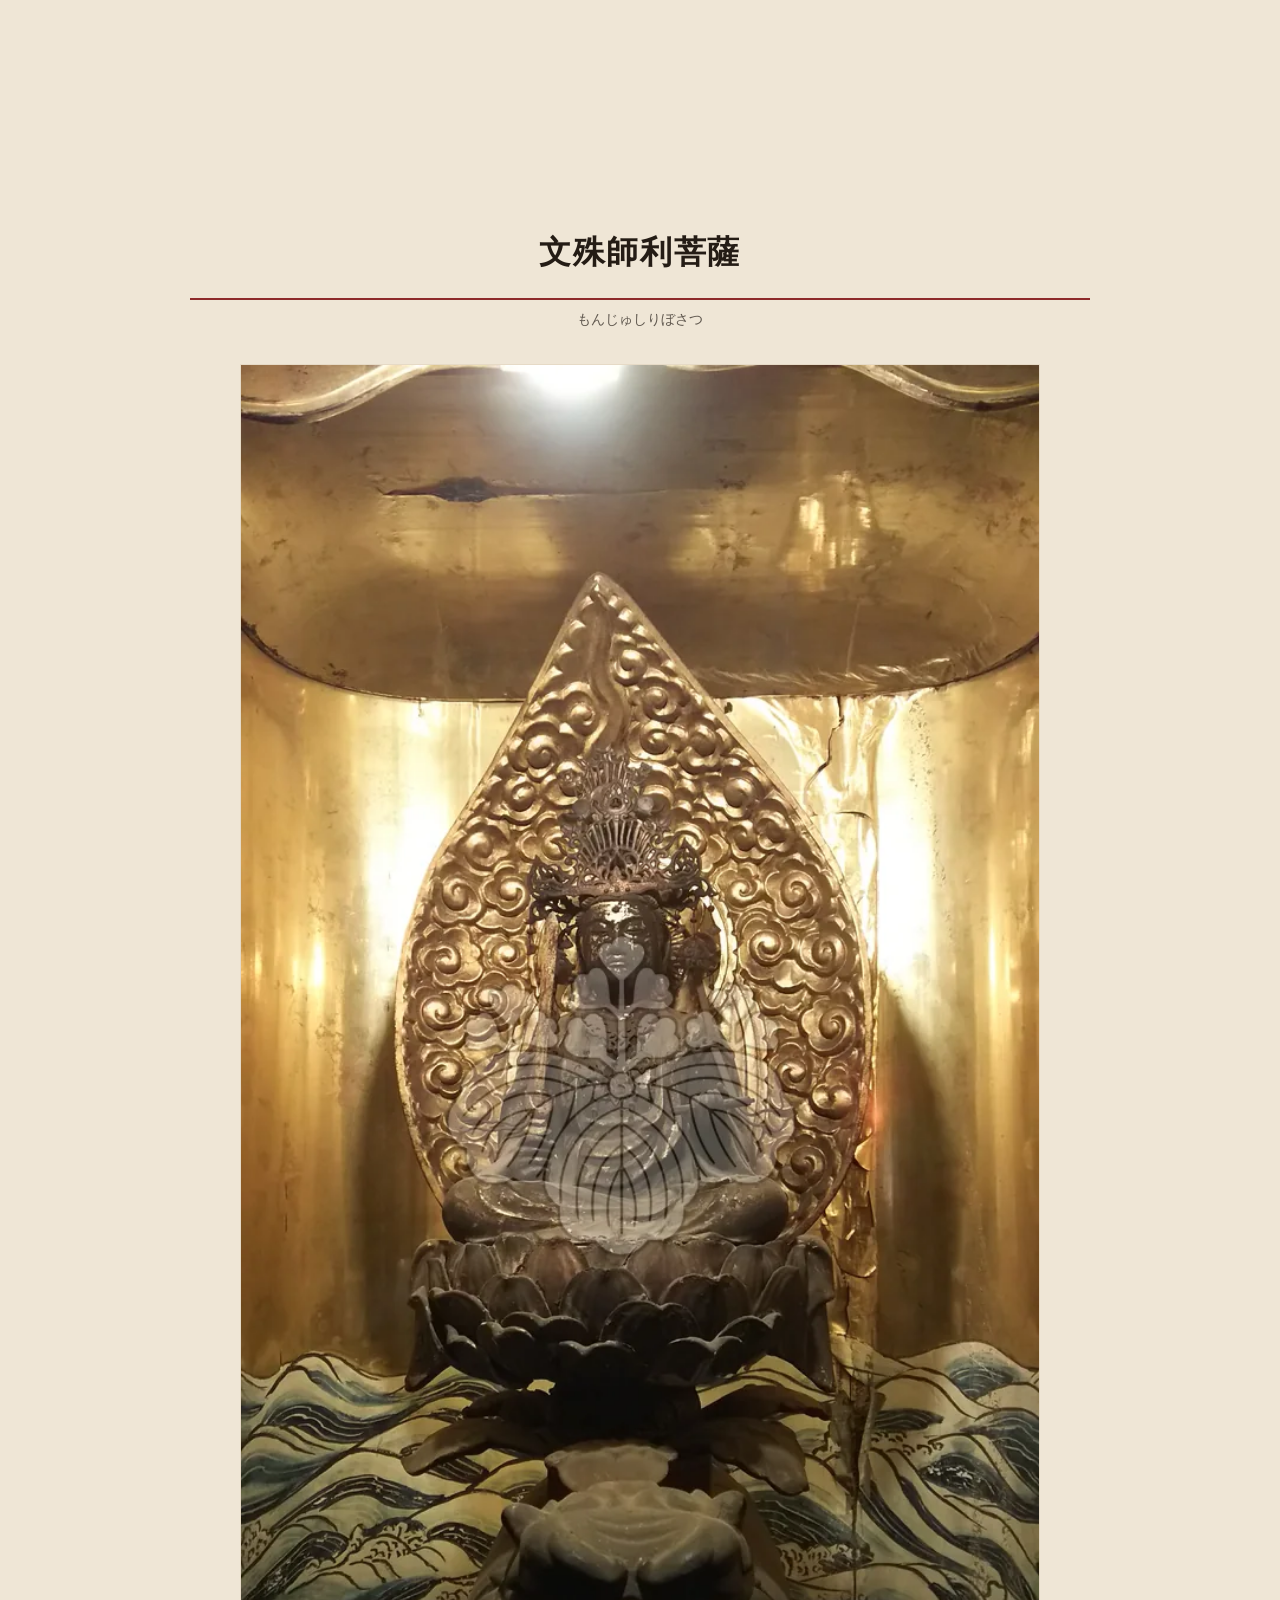
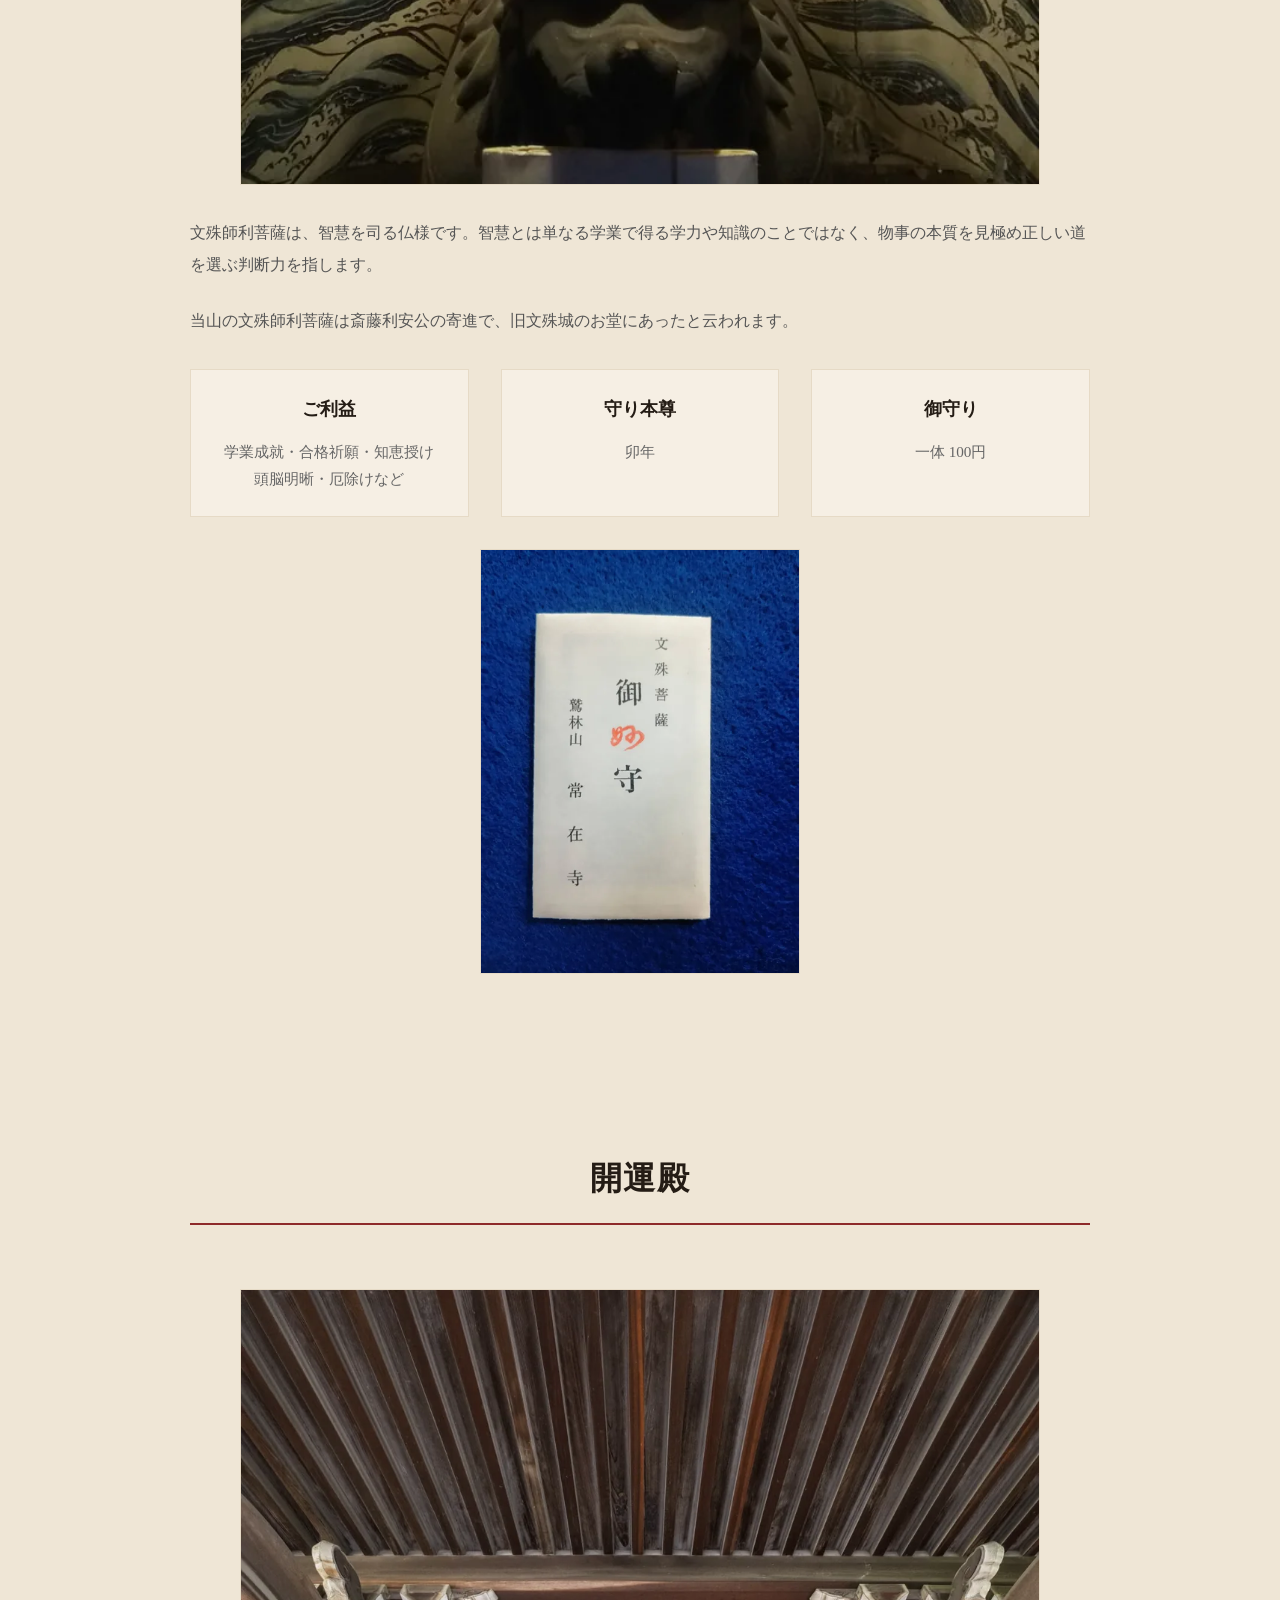
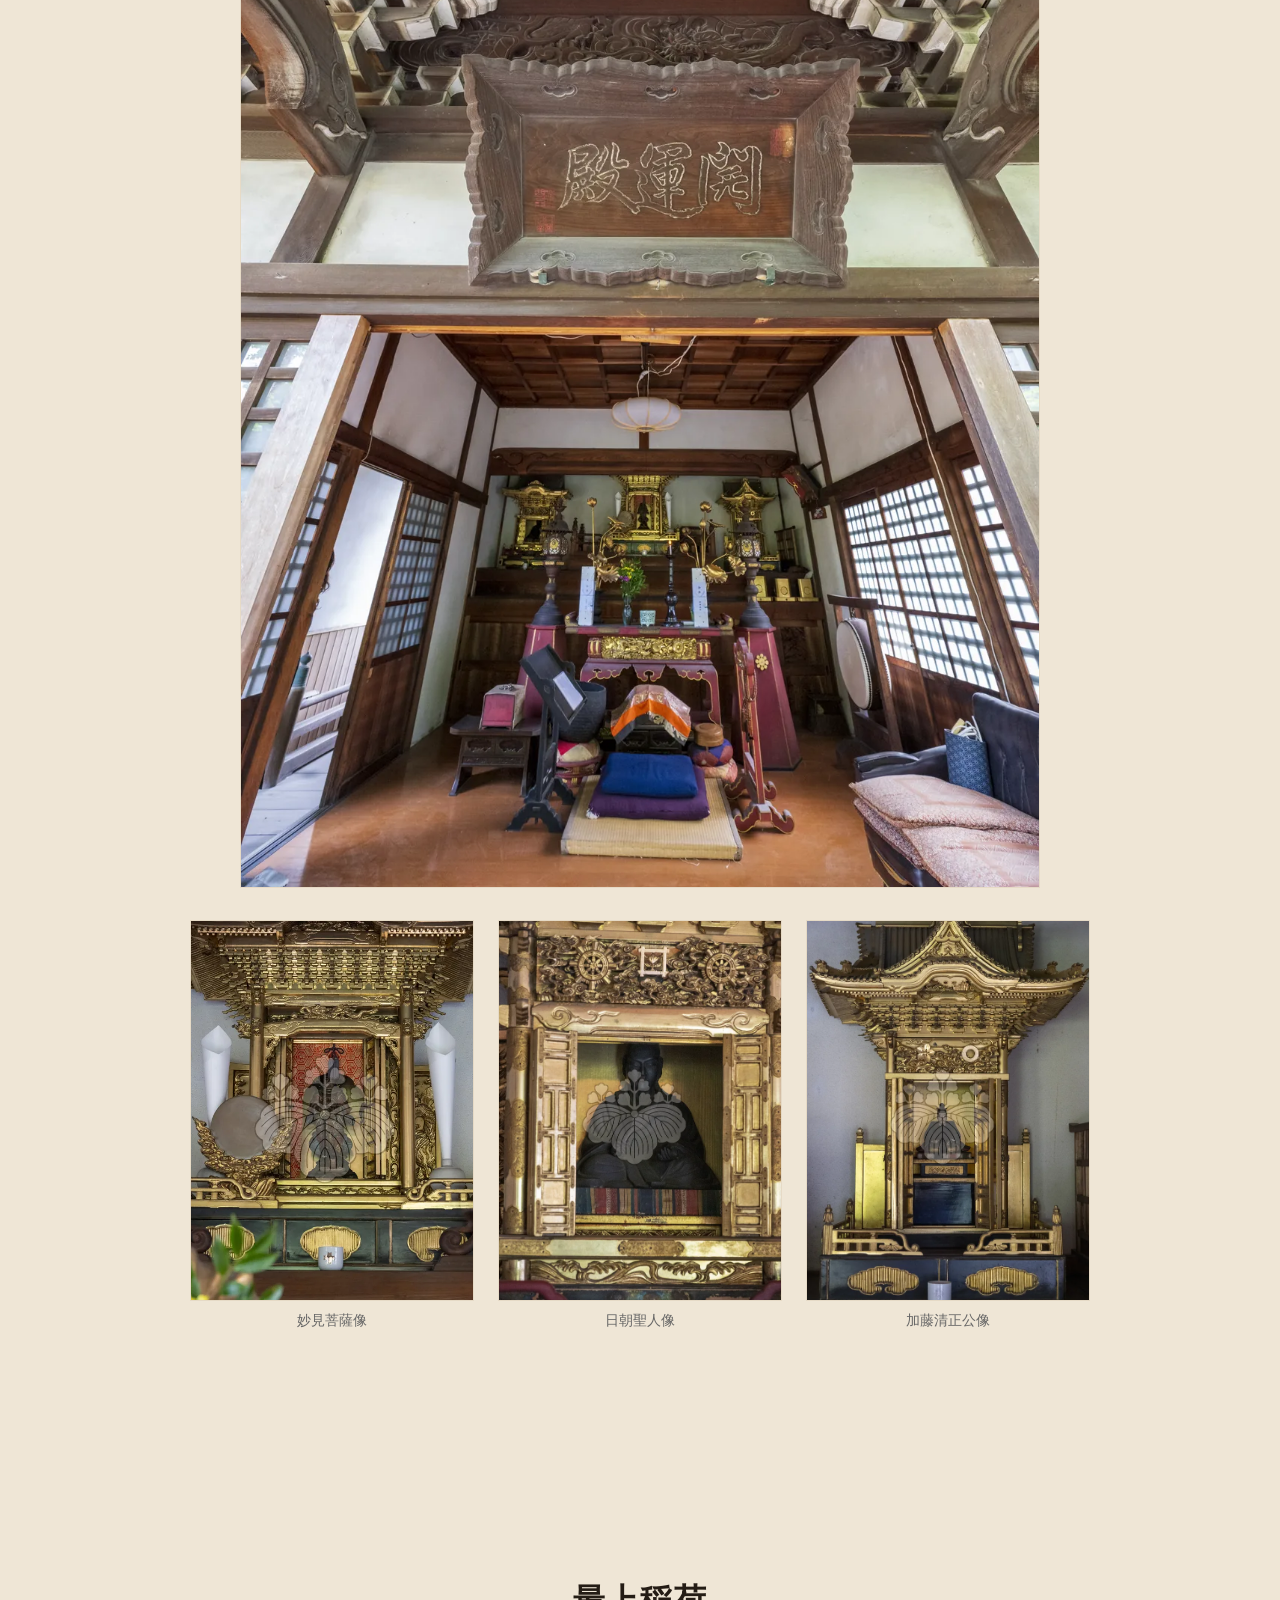
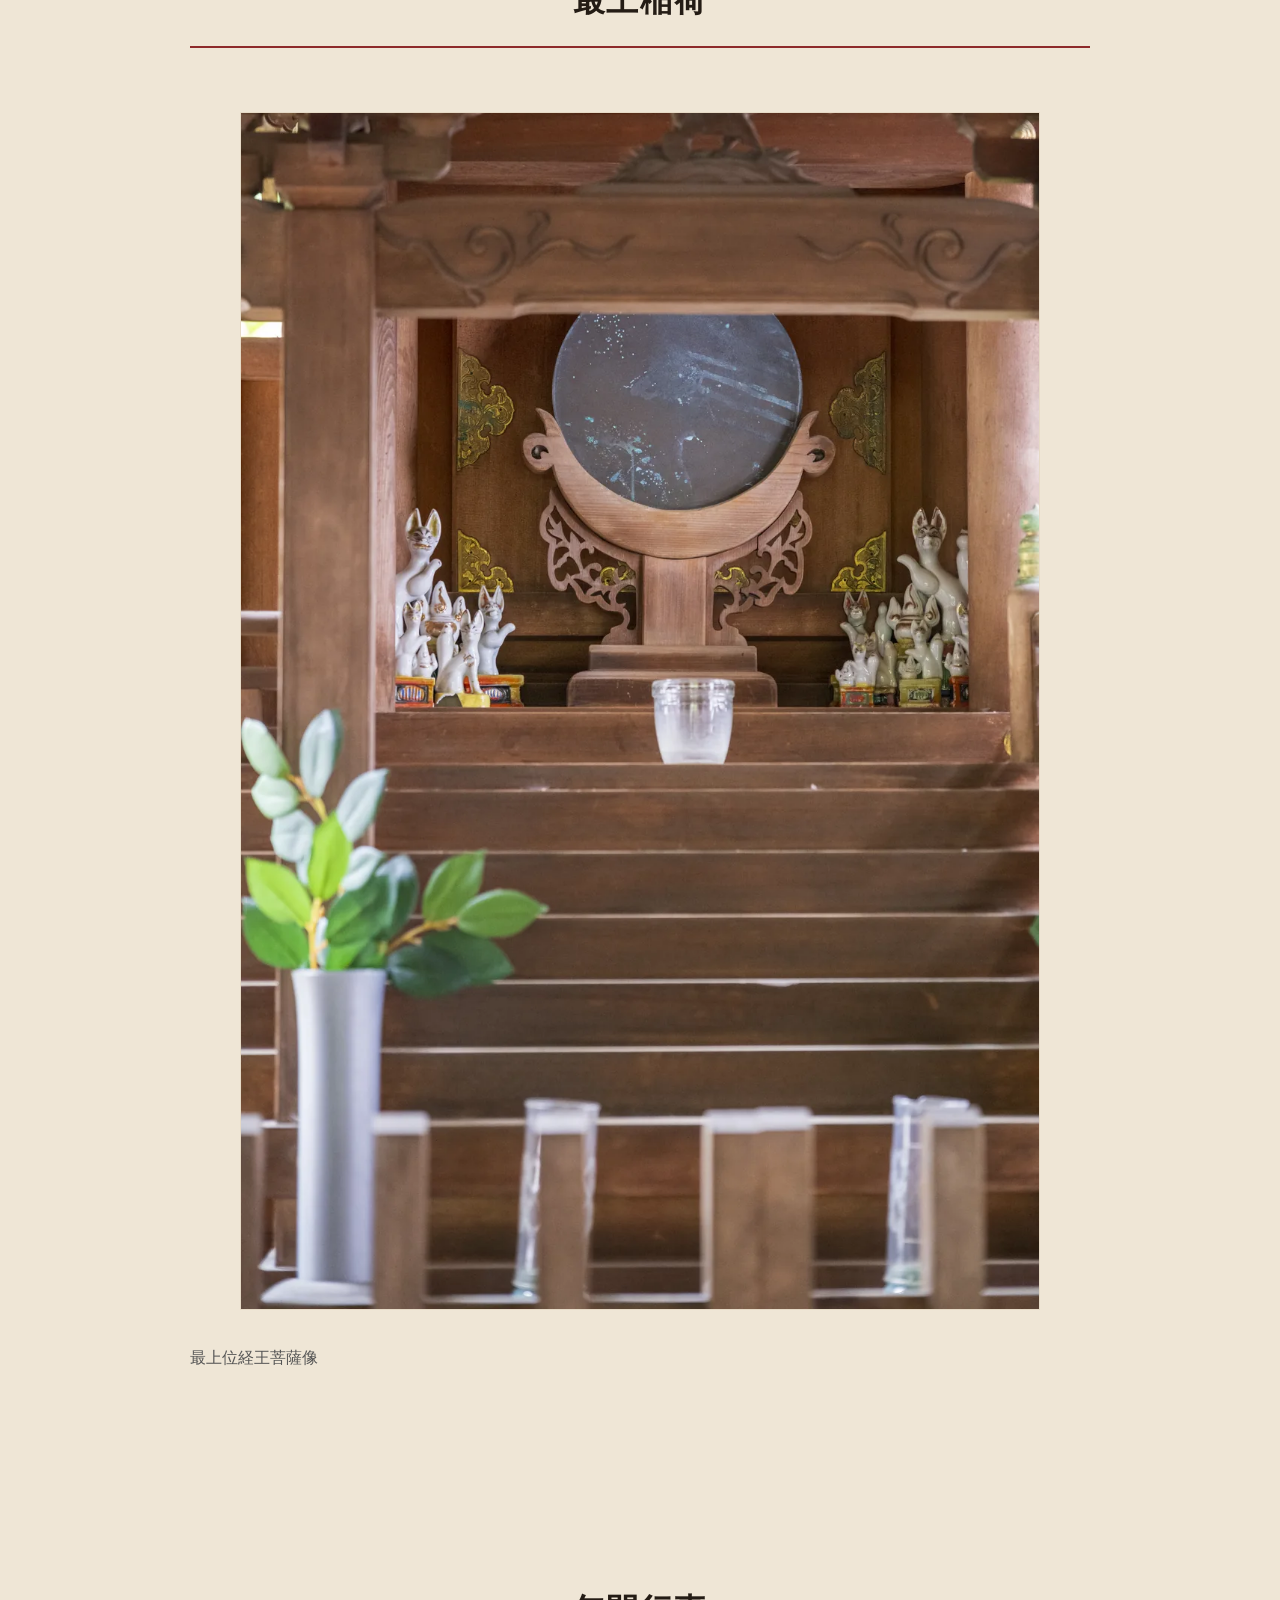
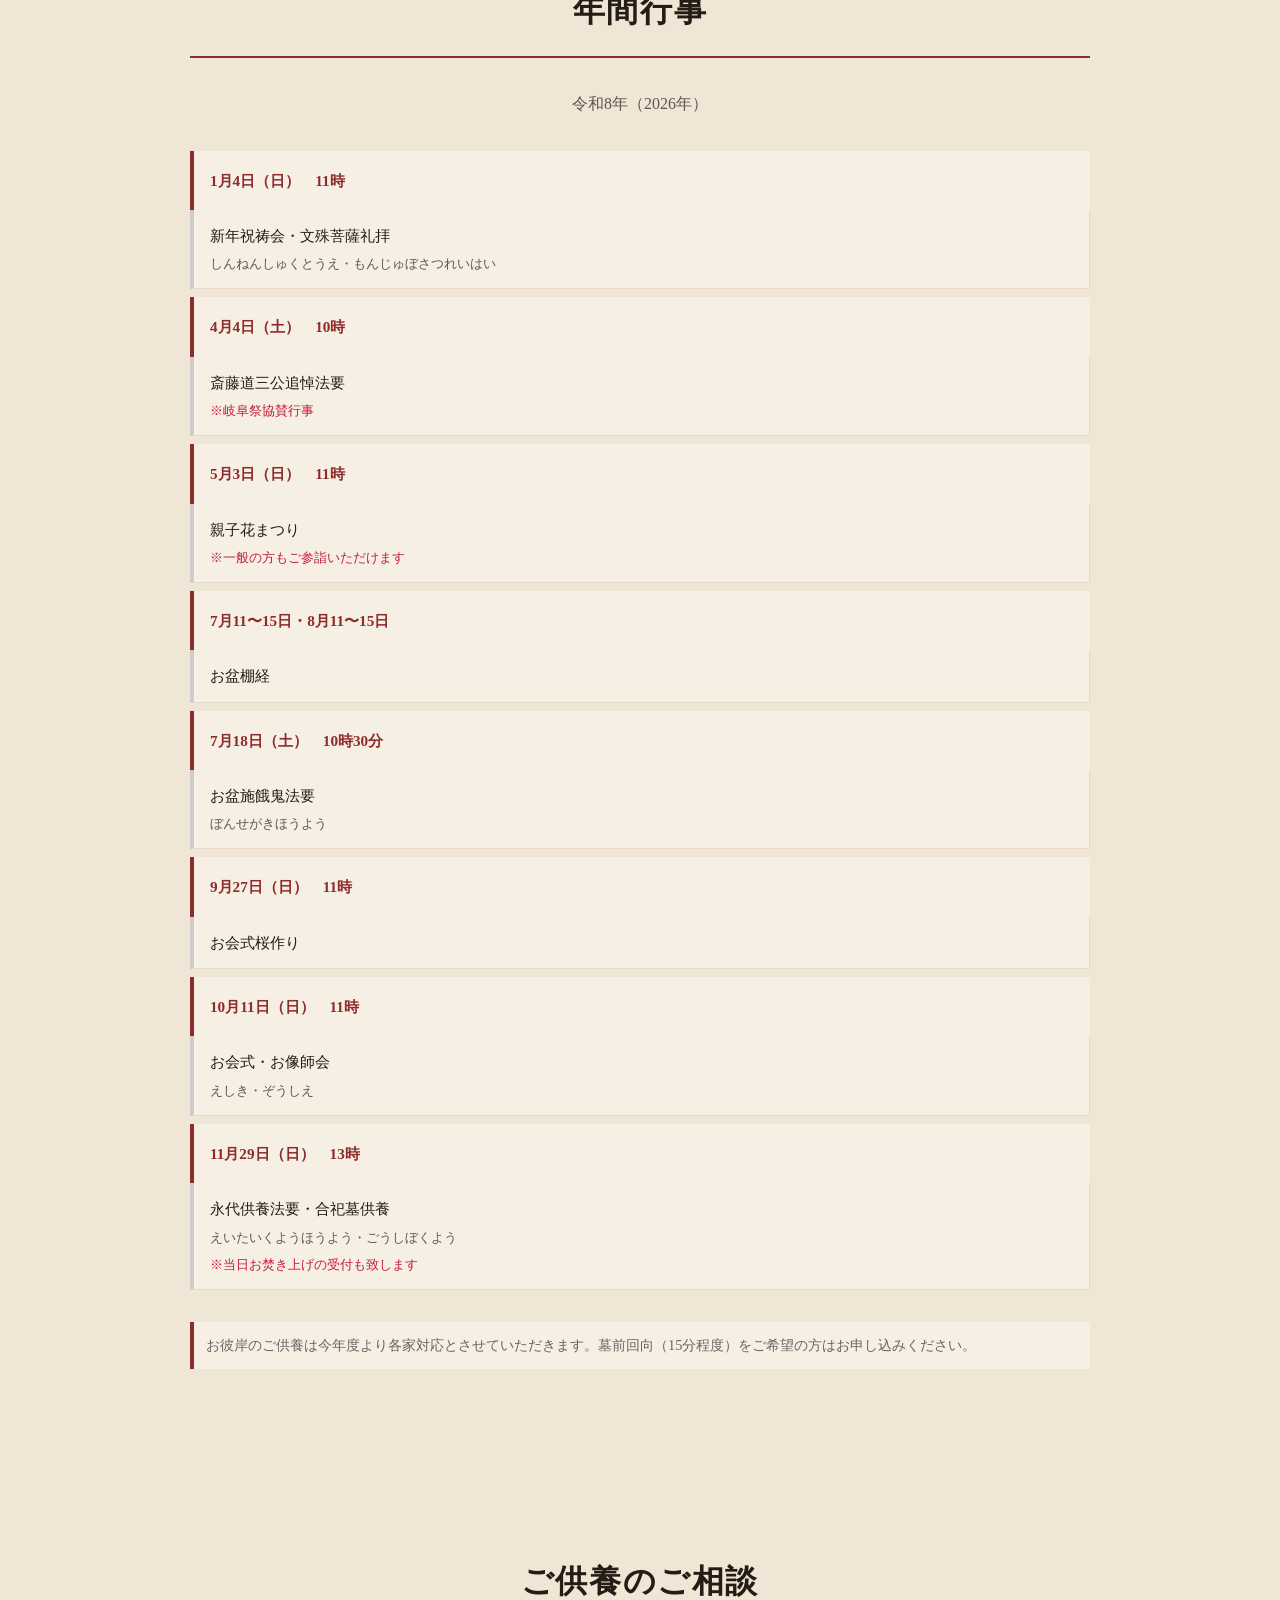
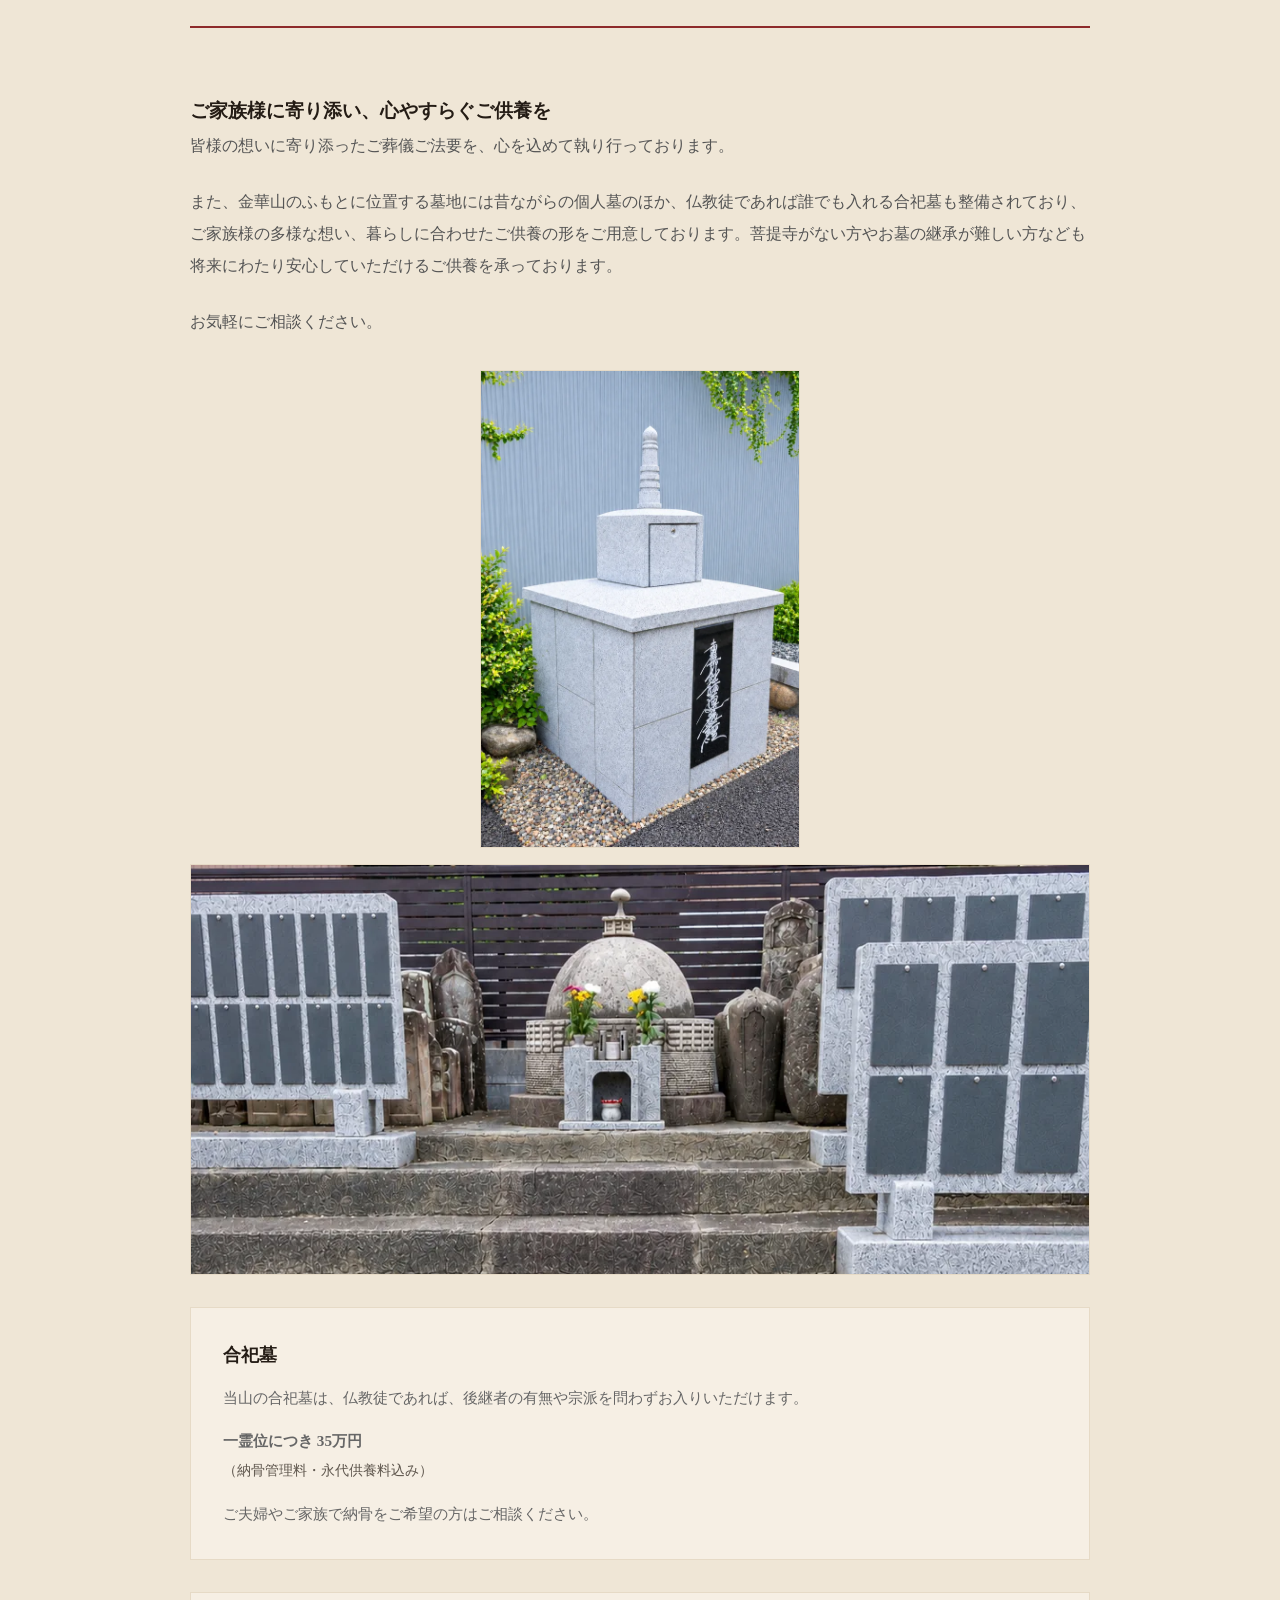
==== commit 98cf6ba9: "境内案内図を#visitに追加(ラベル・吹き出し付き) - assets/img/keidai-annaizu.webpを新規追加(原寸1108x565、透かしなし)し.gitignoreを許可 - " ====
--- a/index.html
+++ b/index.html
@@ -127,6 +127,18 @@
 
         <p class="visit-note">不定休<br>
           ※寺院行事や法要により拝観できない場合があります。あらかじめご了承ください。</p>
+
+        <figure class="keidai-map">
+          <div class="keidai-map-image">
+            <img src="assets/img/keidai-annaizu.webp" alt="常在寺の境内配置図。左から庫裏、中央に本堂、右に開運殿と最上稲荷" width="1108" height="565" loading="lazy">
+            <span class="keidai-label" style="left:20.3%; top:32.2%">庫裏</span>
+            <span class="keidai-label" style="left:59.1%; top:26.9%">本堂</span>
+            <span class="keidai-label" style="left:82.9%; top:34%">開運殿</span>
+            <span class="keidai-label keidai-label--right keidai-label--pointer" style="left:98%; top:57%">最上稲荷</span>
+            <span class="keidai-label" style="left:57.8%; top:76.5%">山門</span>
+          </div>
+          <figcaption>※位置関係を示すイメージ図です。縮尺は実際と異なります。</figcaption>
+        </figure>
       </div>
     </section>
 
--- a/style.css
+++ b/style.css
@@ -664,6 +664,101 @@
     margin-top: 1.5rem;
 }
 
+/* .keidai-map ── 境内配置図。ラベルは画像に重ねる(.keidai-map-image参照) */
+.keidai-map {
+    margin: 2rem 0 0;
+}
+
+/* .keidai-map-image ── ラベルを画像に重ねる。position: relative が重なりの基準になる */
+.keidai-map-image {
+    position: relative;
+    max-width: 800px;
+    margin: 0 auto;
+}
+
+.keidai-map-image img {
+    display: block;
+    width: 100%;
+    height: auto;
+}
+
+/* .keidai-label ── 座標は style 属性で個別に指定。transform で中心を座標に合わせる */
+.keidai-label {
+    position: absolute;
+    transform: translate(-50%, -50%);
+    padding: 0.2em 0.6em;
+    background: rgba(246, 239, 228, 0.88);
+    border: 1px solid var(--c-paper-deep);
+    border-radius: 2px;
+    font-size: 1.4rem;
+    line-height: 1.4;
+    white-space: nowrap;
+    color: var(--c-ink);
+}
+
+/* 右端のラベルは中心合わせだとはみ出すので、右端を座標に合わせる */
+.keidai-label--right {
+    transform: translate(-100%, -50%);
+}
+
+/* .keidai-label--pointer ── 吹き出しの先端。ラベルの右上から朱色の建物へ向ける。
+   ::before が枠線の色、::after が背景色。2枚を1〜2pxずらして重ね、線のある三角形にする */
+.keidai-label--pointer::before,
+.keidai-label--pointer::after {
+    content: "";
+    position: absolute;
+    width: 0;
+    height: 0;
+    border-left: 7px solid transparent;
+    border-right: 7px solid transparent;
+    transform: rotate(18deg);
+    transform-origin: 50% 100%;
+}
+
+.keidai-label--pointer::before {
+    right: 12px;
+    top: -11px;
+    border-bottom: 11px solid var(--c-paper-deep);
+}
+
+.keidai-label--pointer::after {
+    right: 12px;
+    top: -9px;
+    border-bottom: 10px solid rgba(246, 239, 228, 0.88);
+}
+
+@media (max-width: 480px) {
+    .keidai-label {
+        font-size: 0.85rem;
+        padding: 0.1em 0.35em;
+    }
+
+    .keidai-label--pointer::before,
+    .keidai-label--pointer::after {
+        border-left-width: 5px;
+        border-right-width: 5px;
+    }
+
+    .keidai-label--pointer::before {
+        right: 8px;
+        top: -8px;
+        border-bottom-width: 8px;
+    }
+
+    .keidai-label--pointer::after {
+        right: 8px;
+        top: -7px;
+        border-bottom-width: 7px;
+    }
+}
+
+.keidai-map figcaption {
+    text-align: center;
+    color: #666;
+    font-size: 0.9rem;
+    margin-top: 1rem;
+}
+
 .asset-note {
     font-size: 0.85rem;
     color: #666;
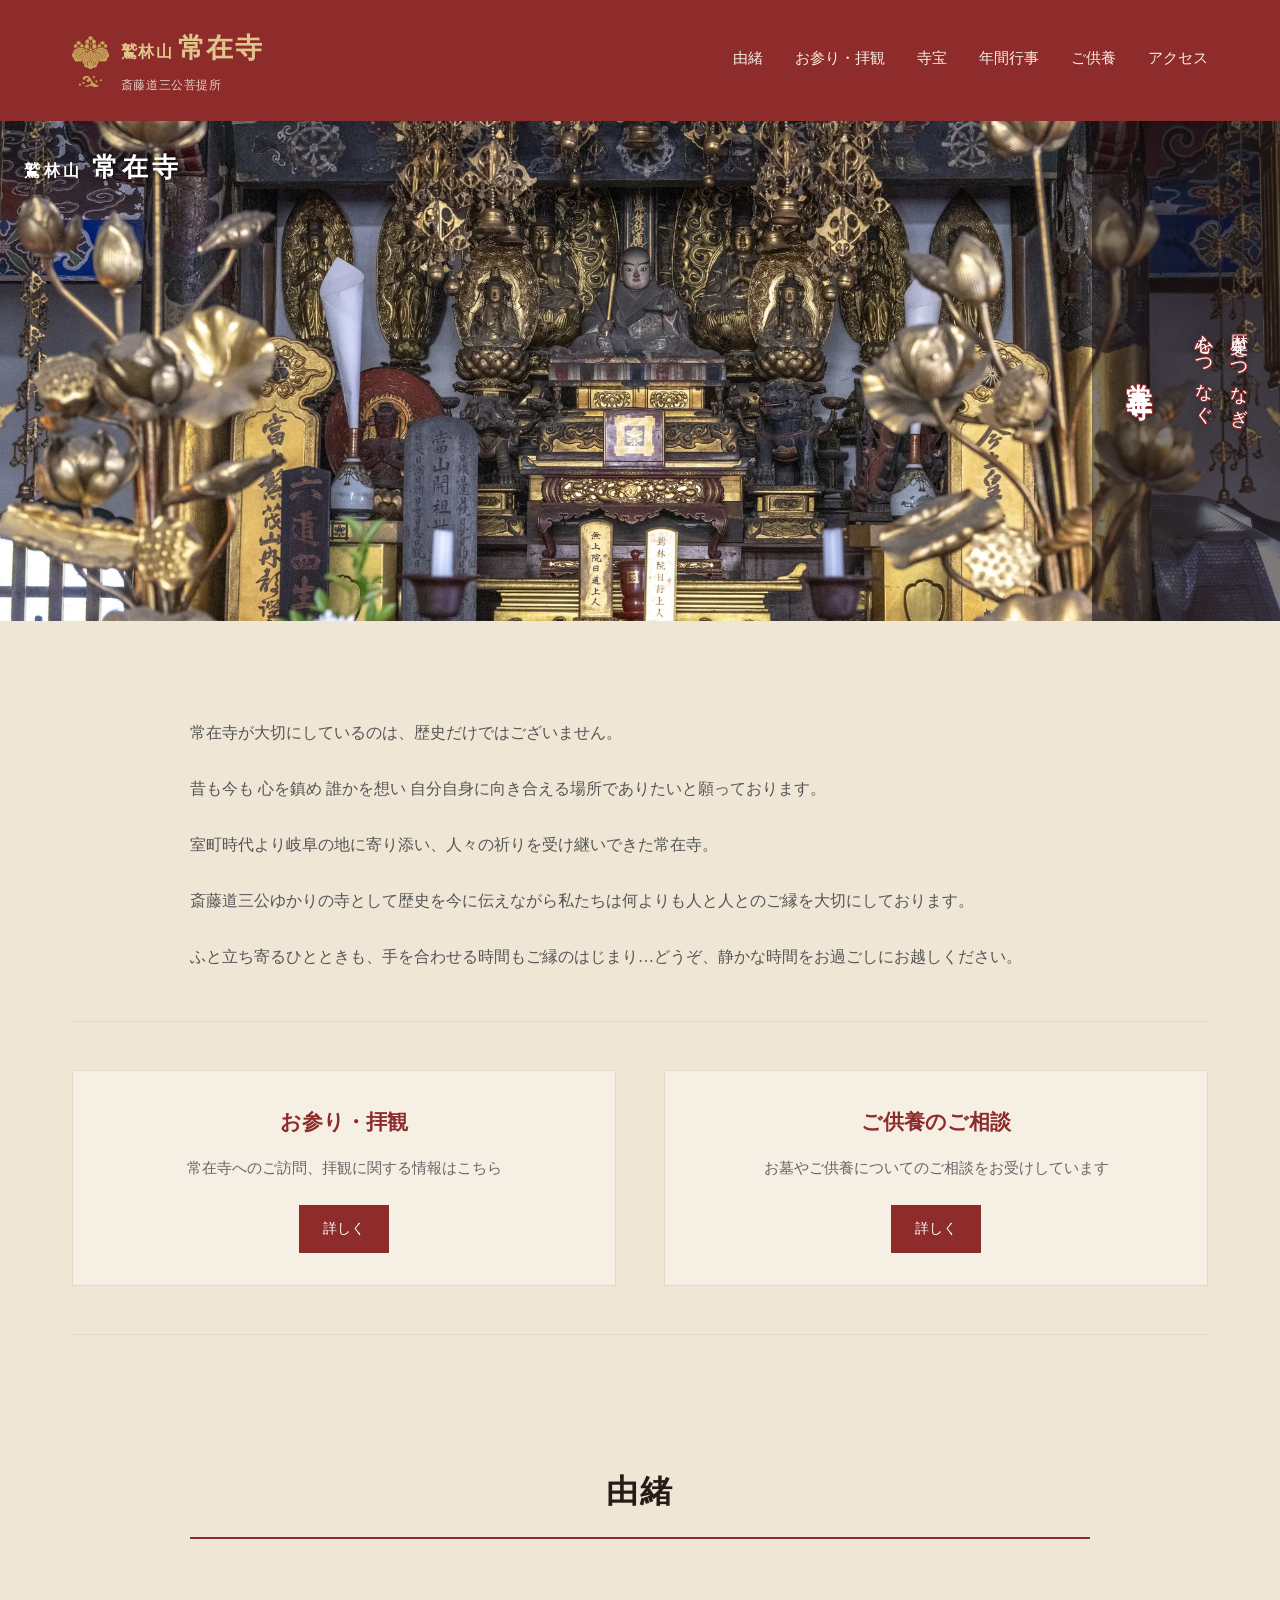
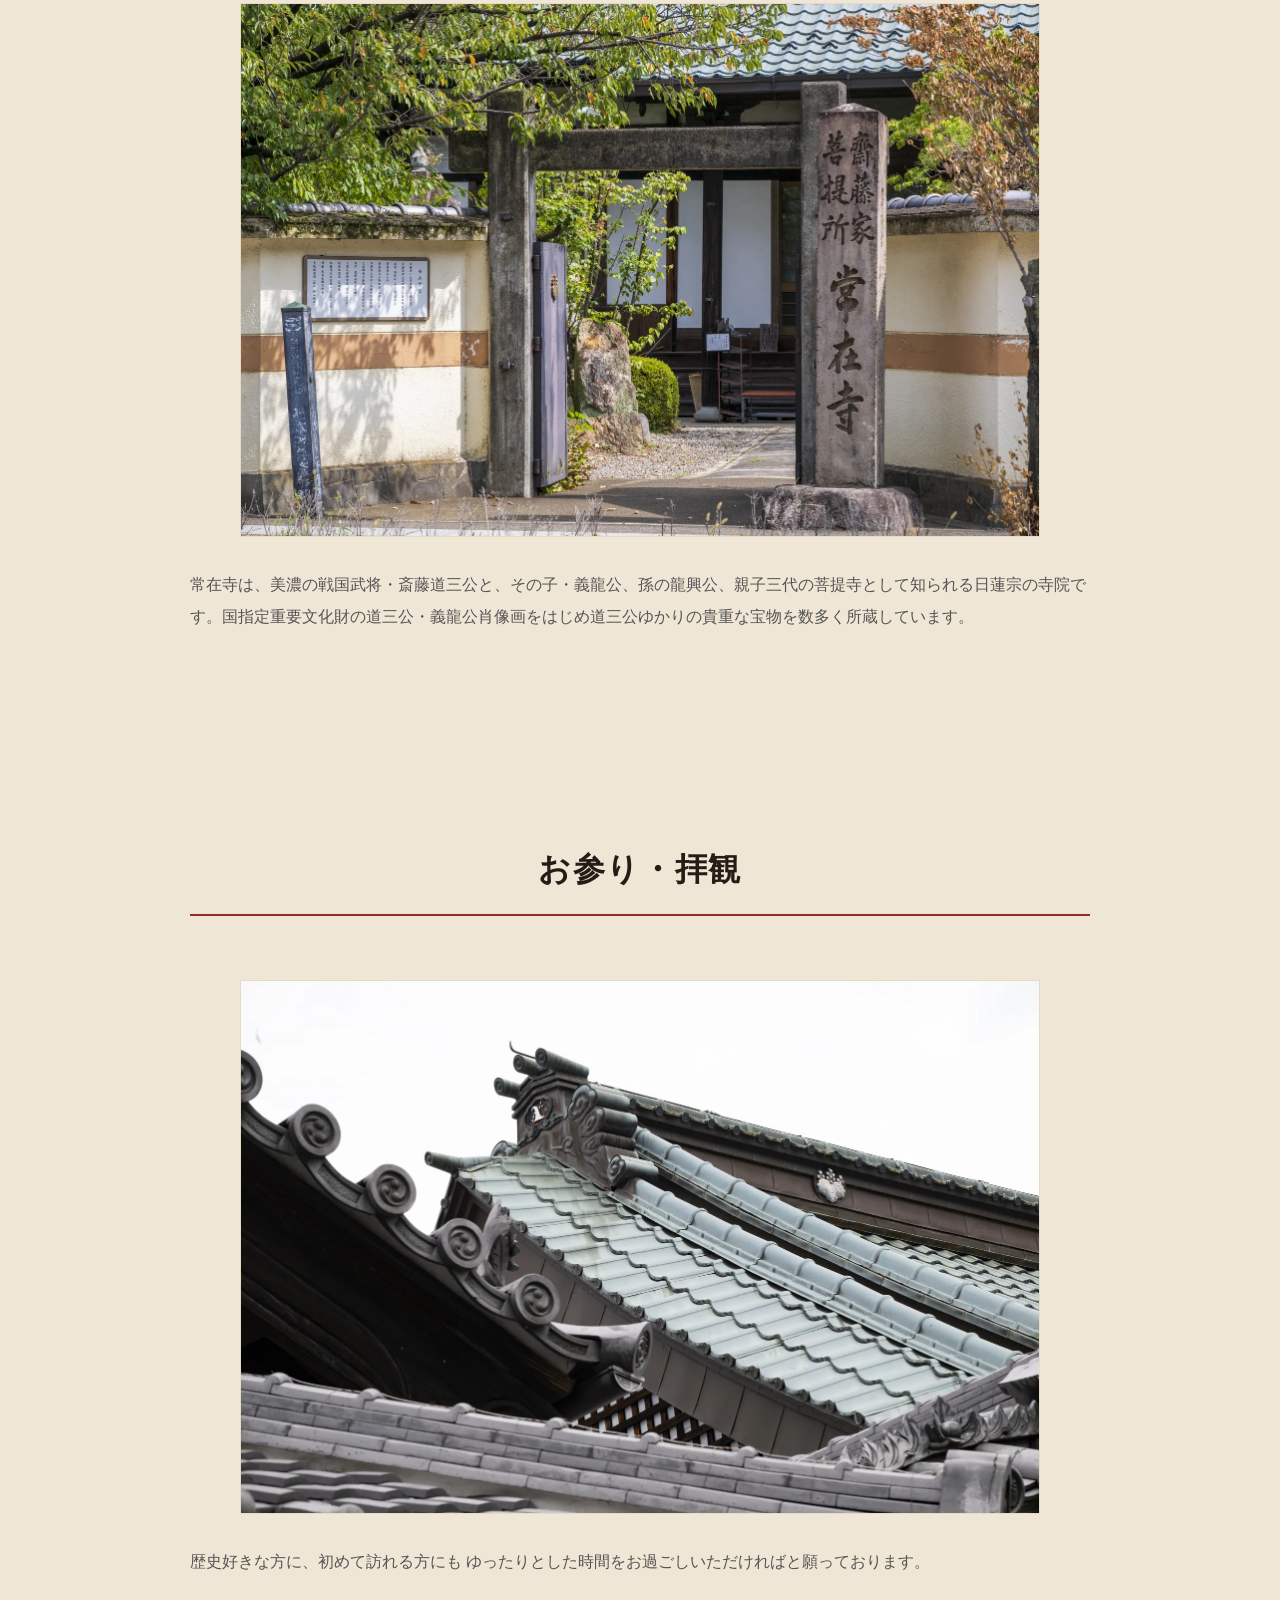
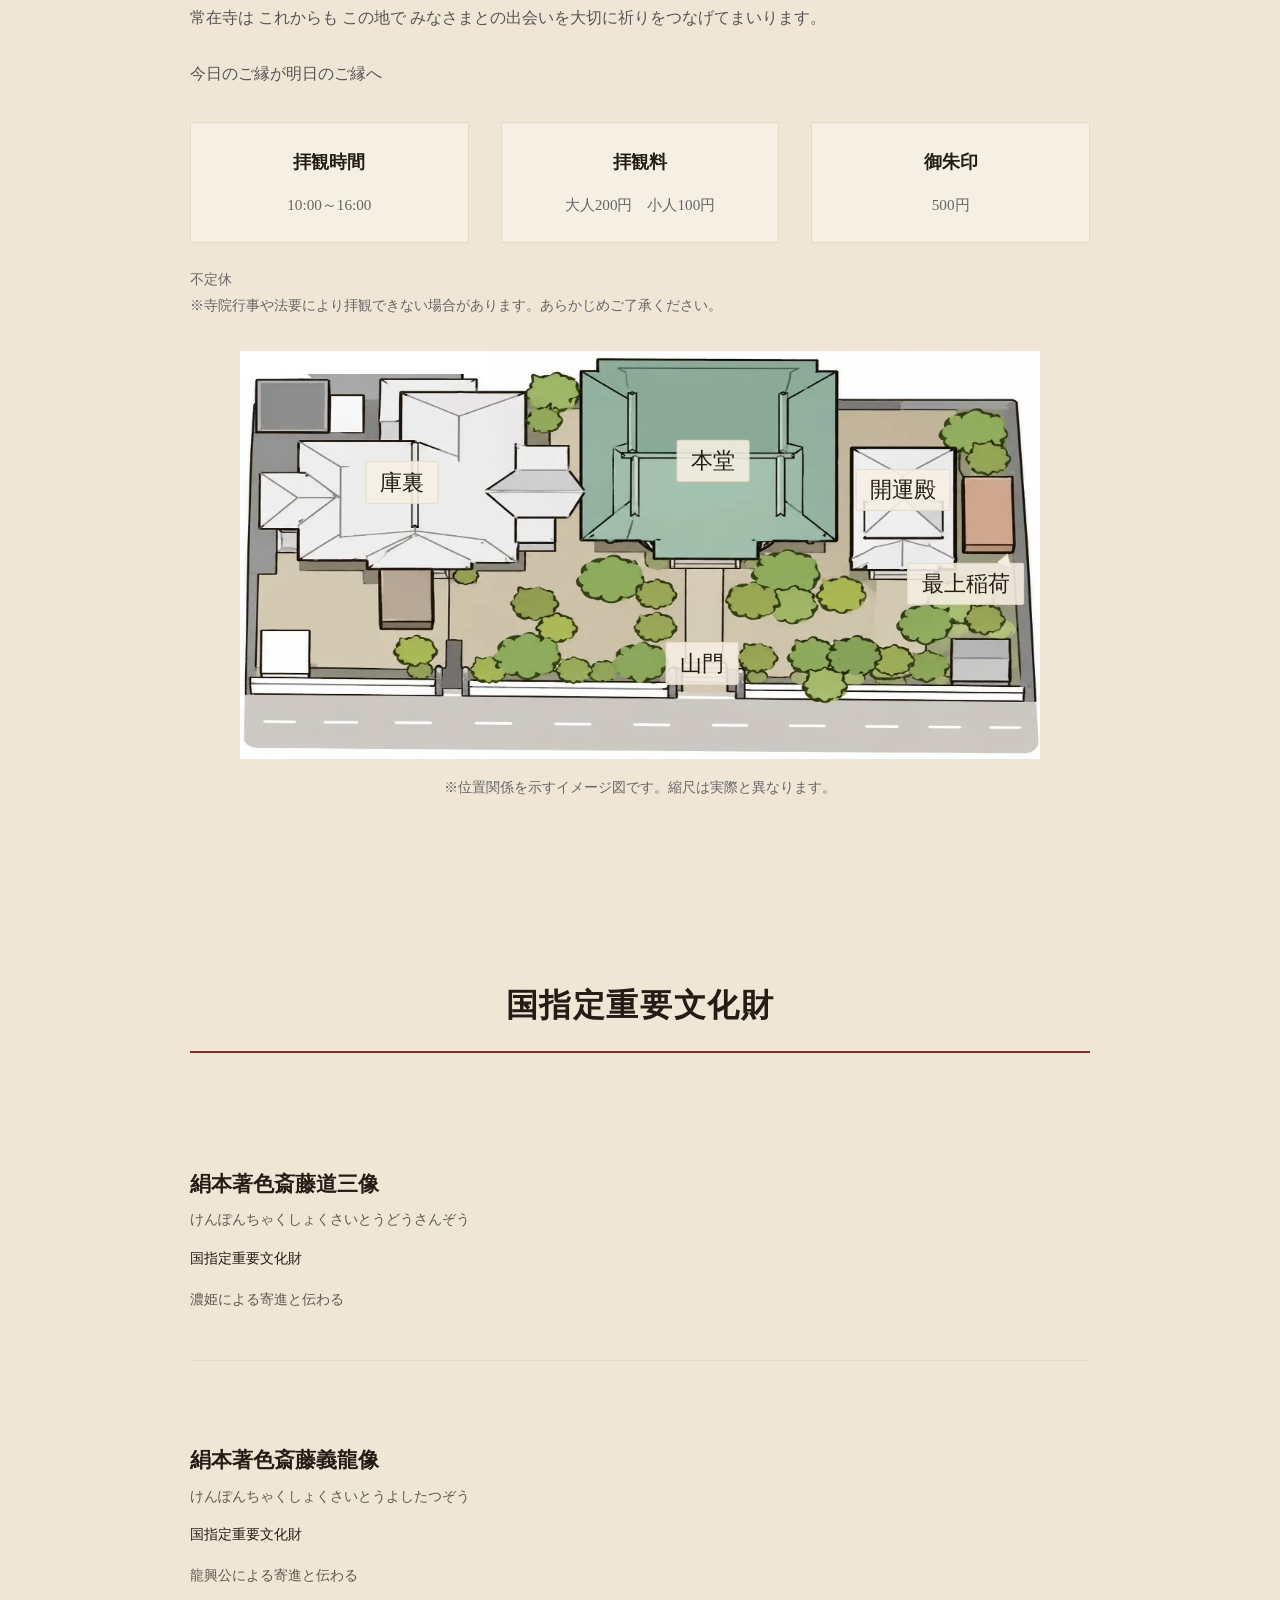
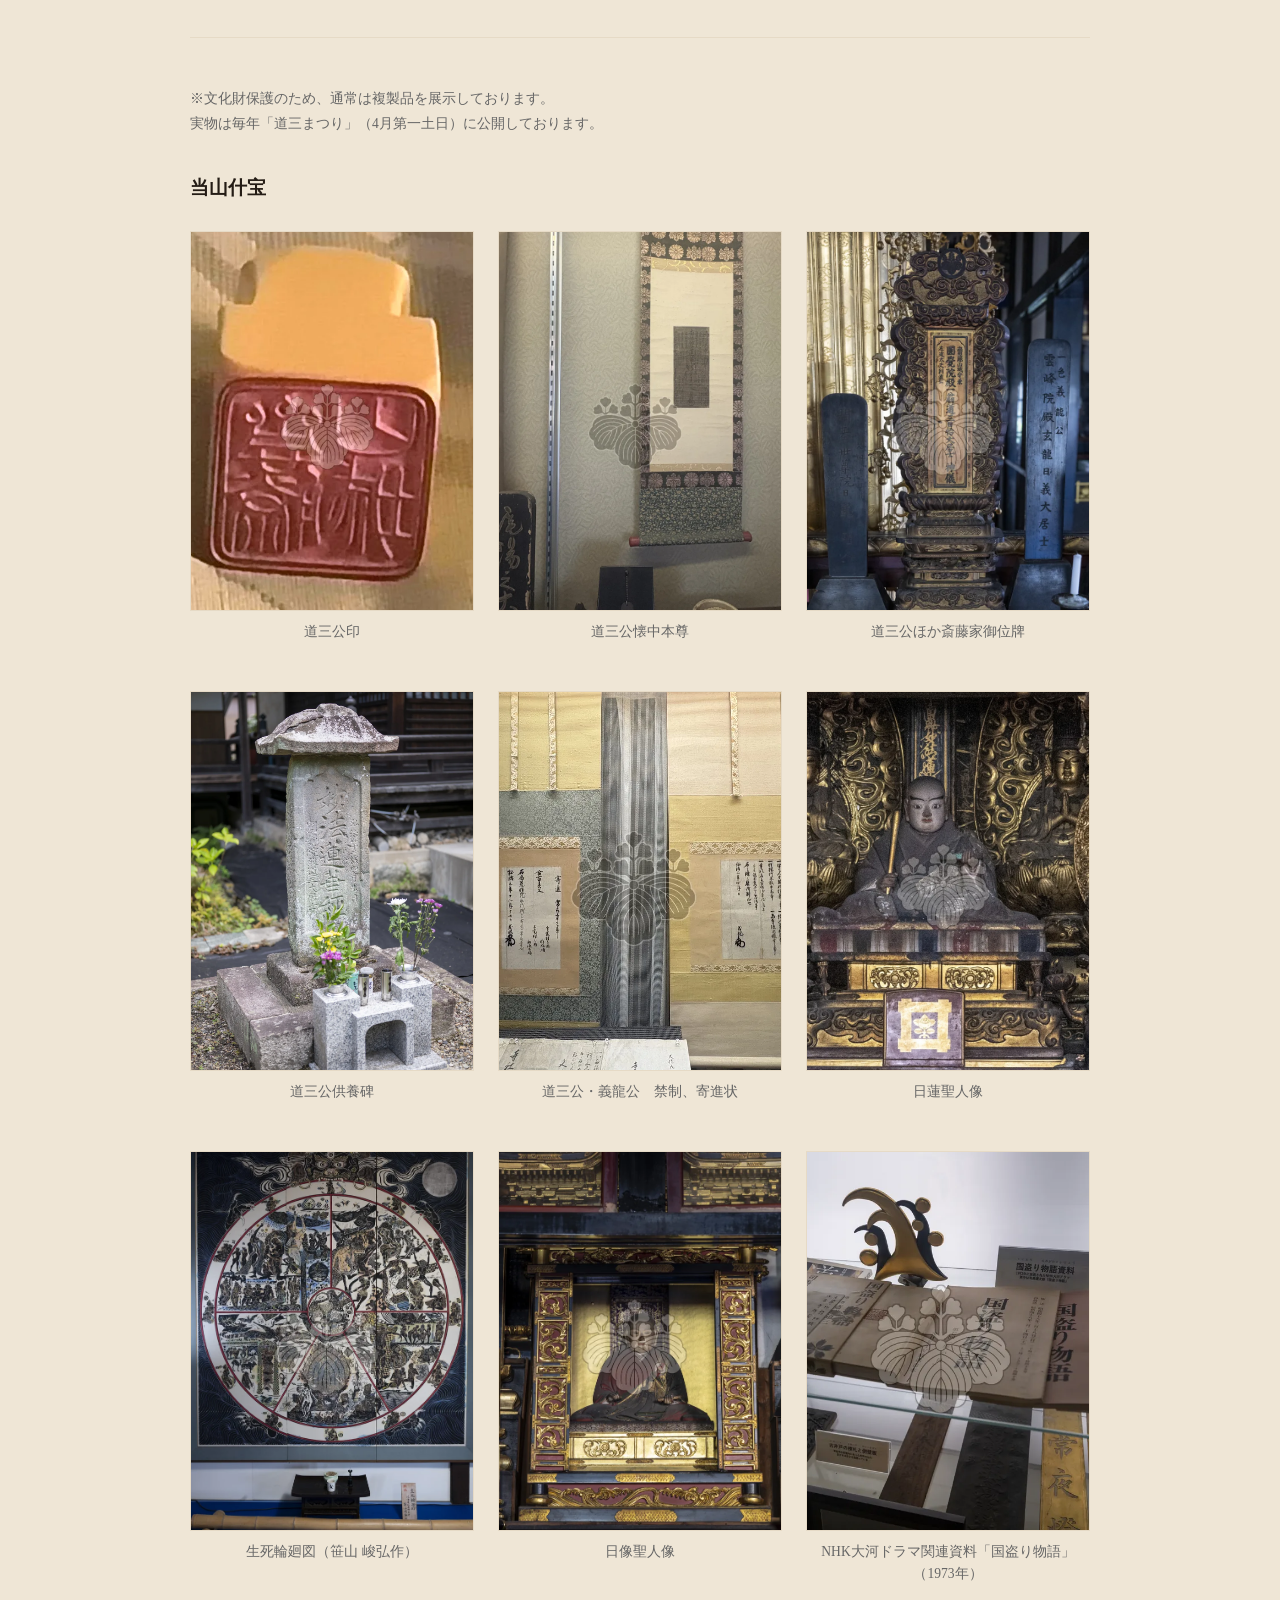
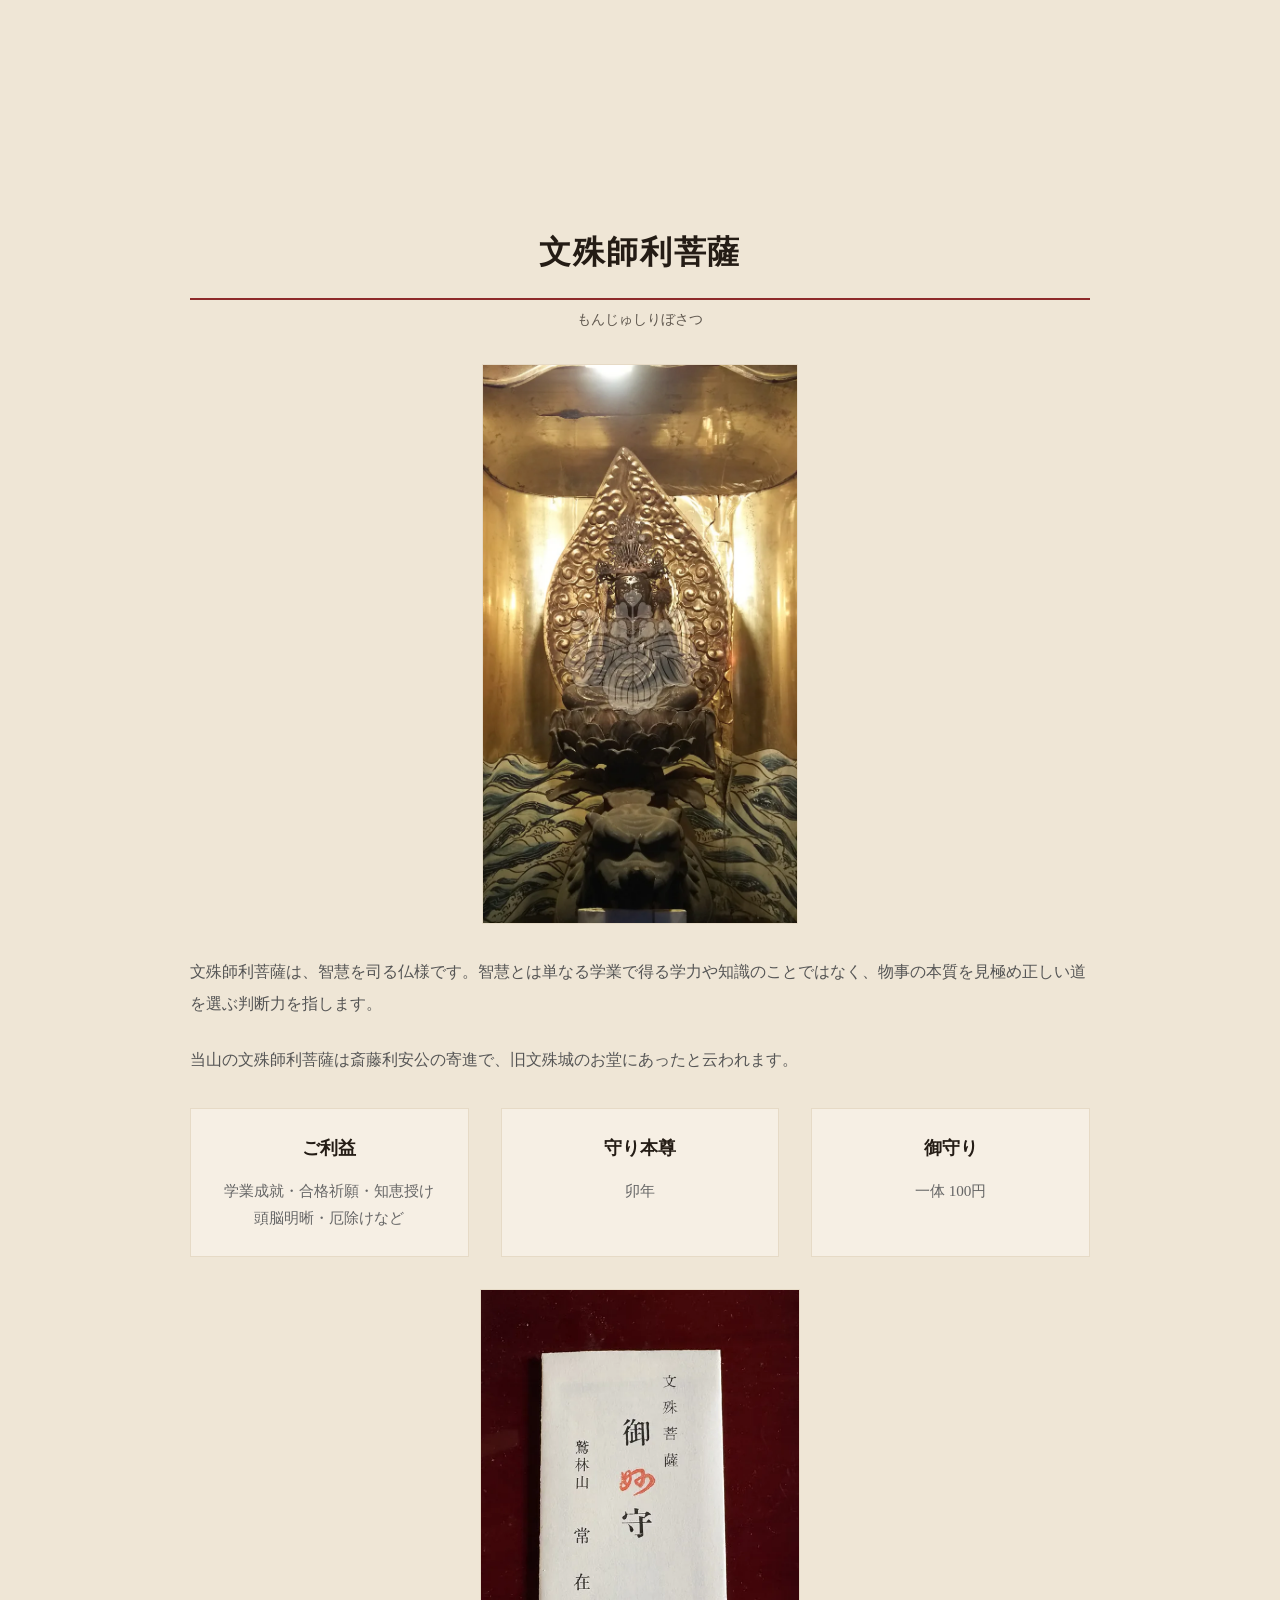
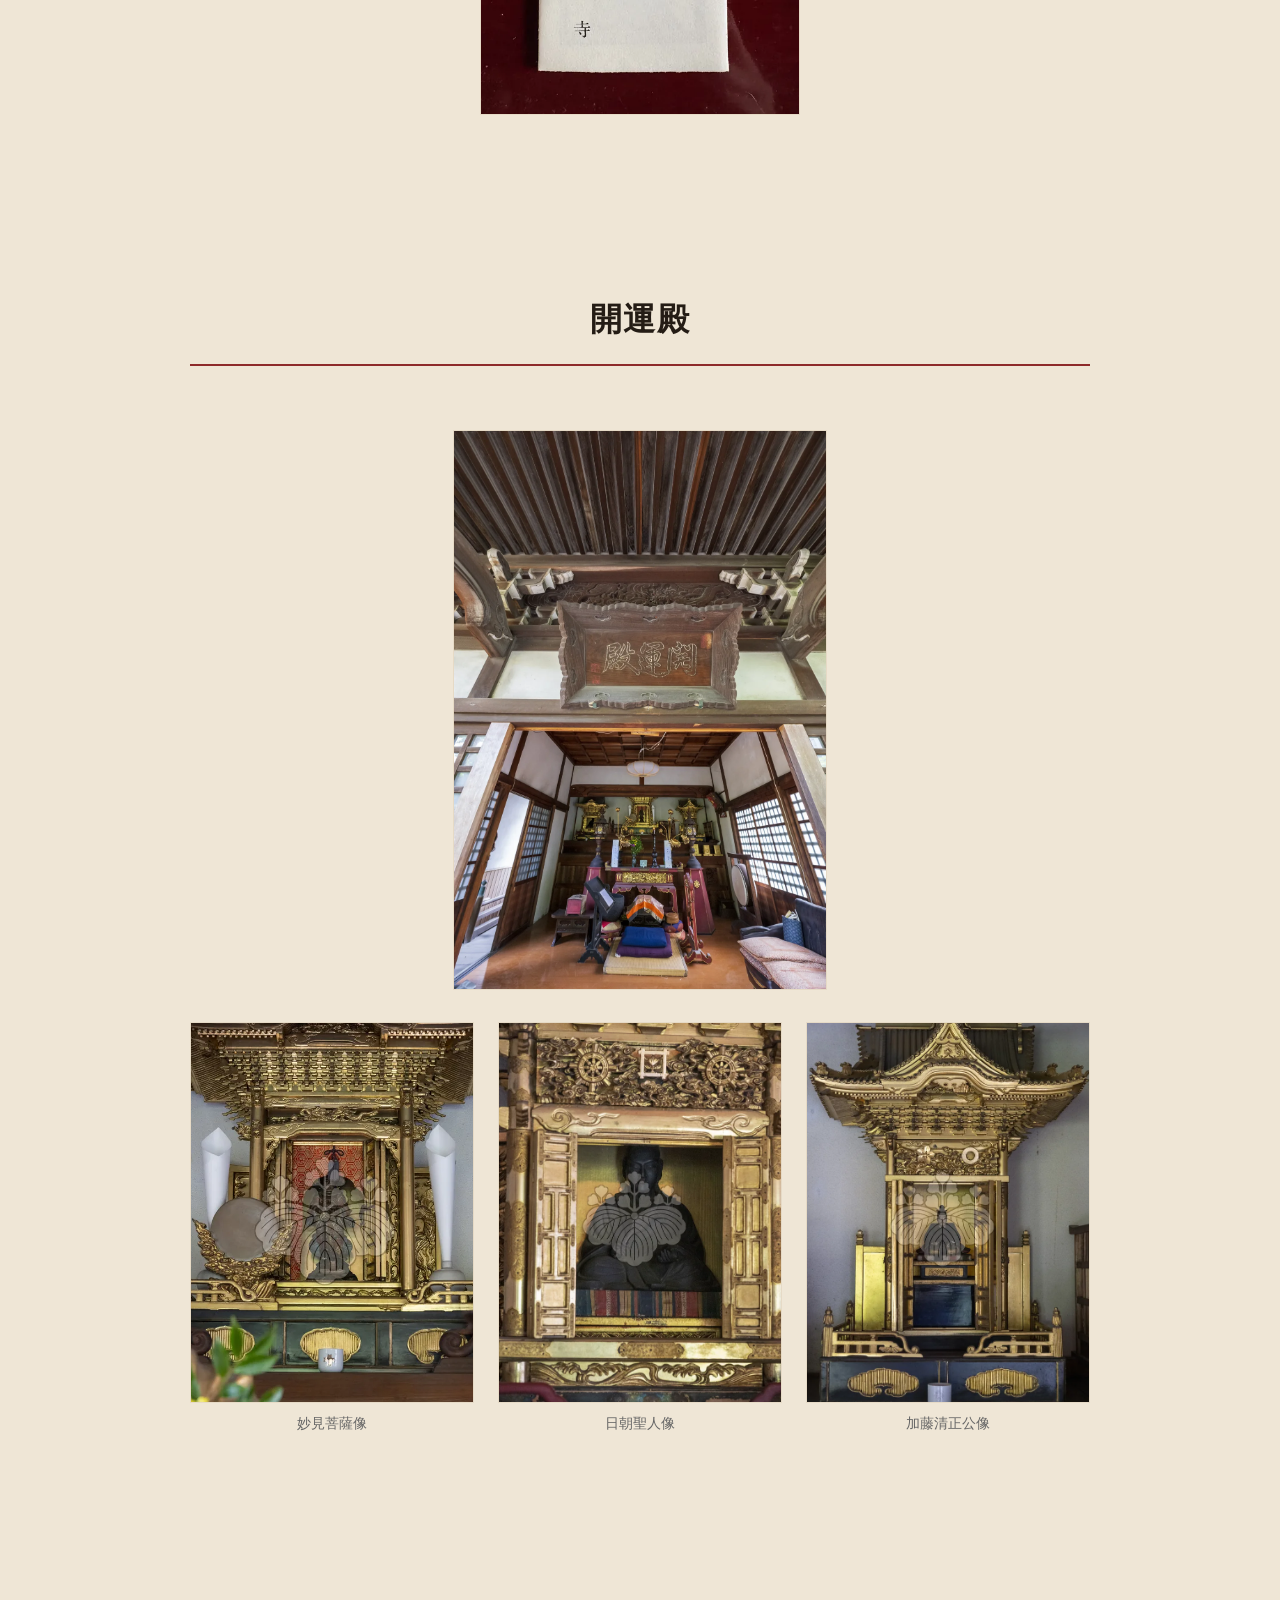
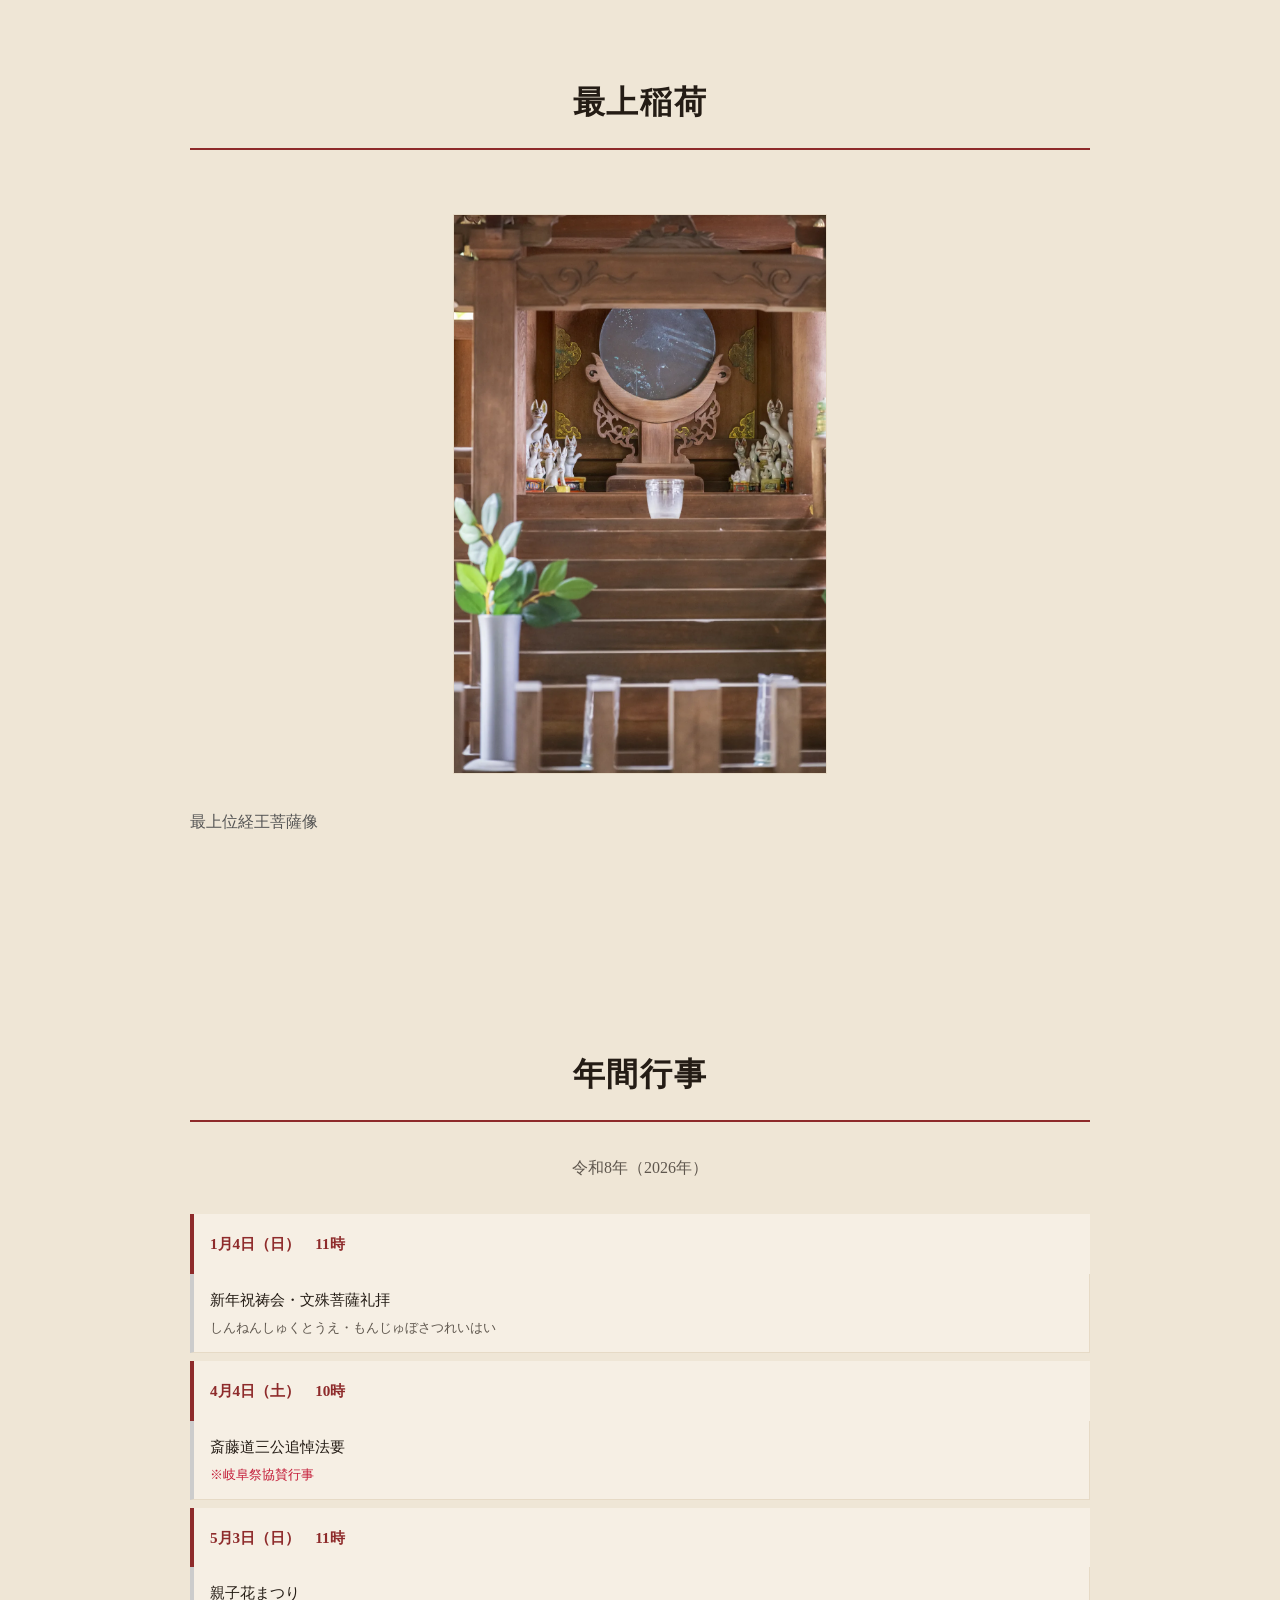
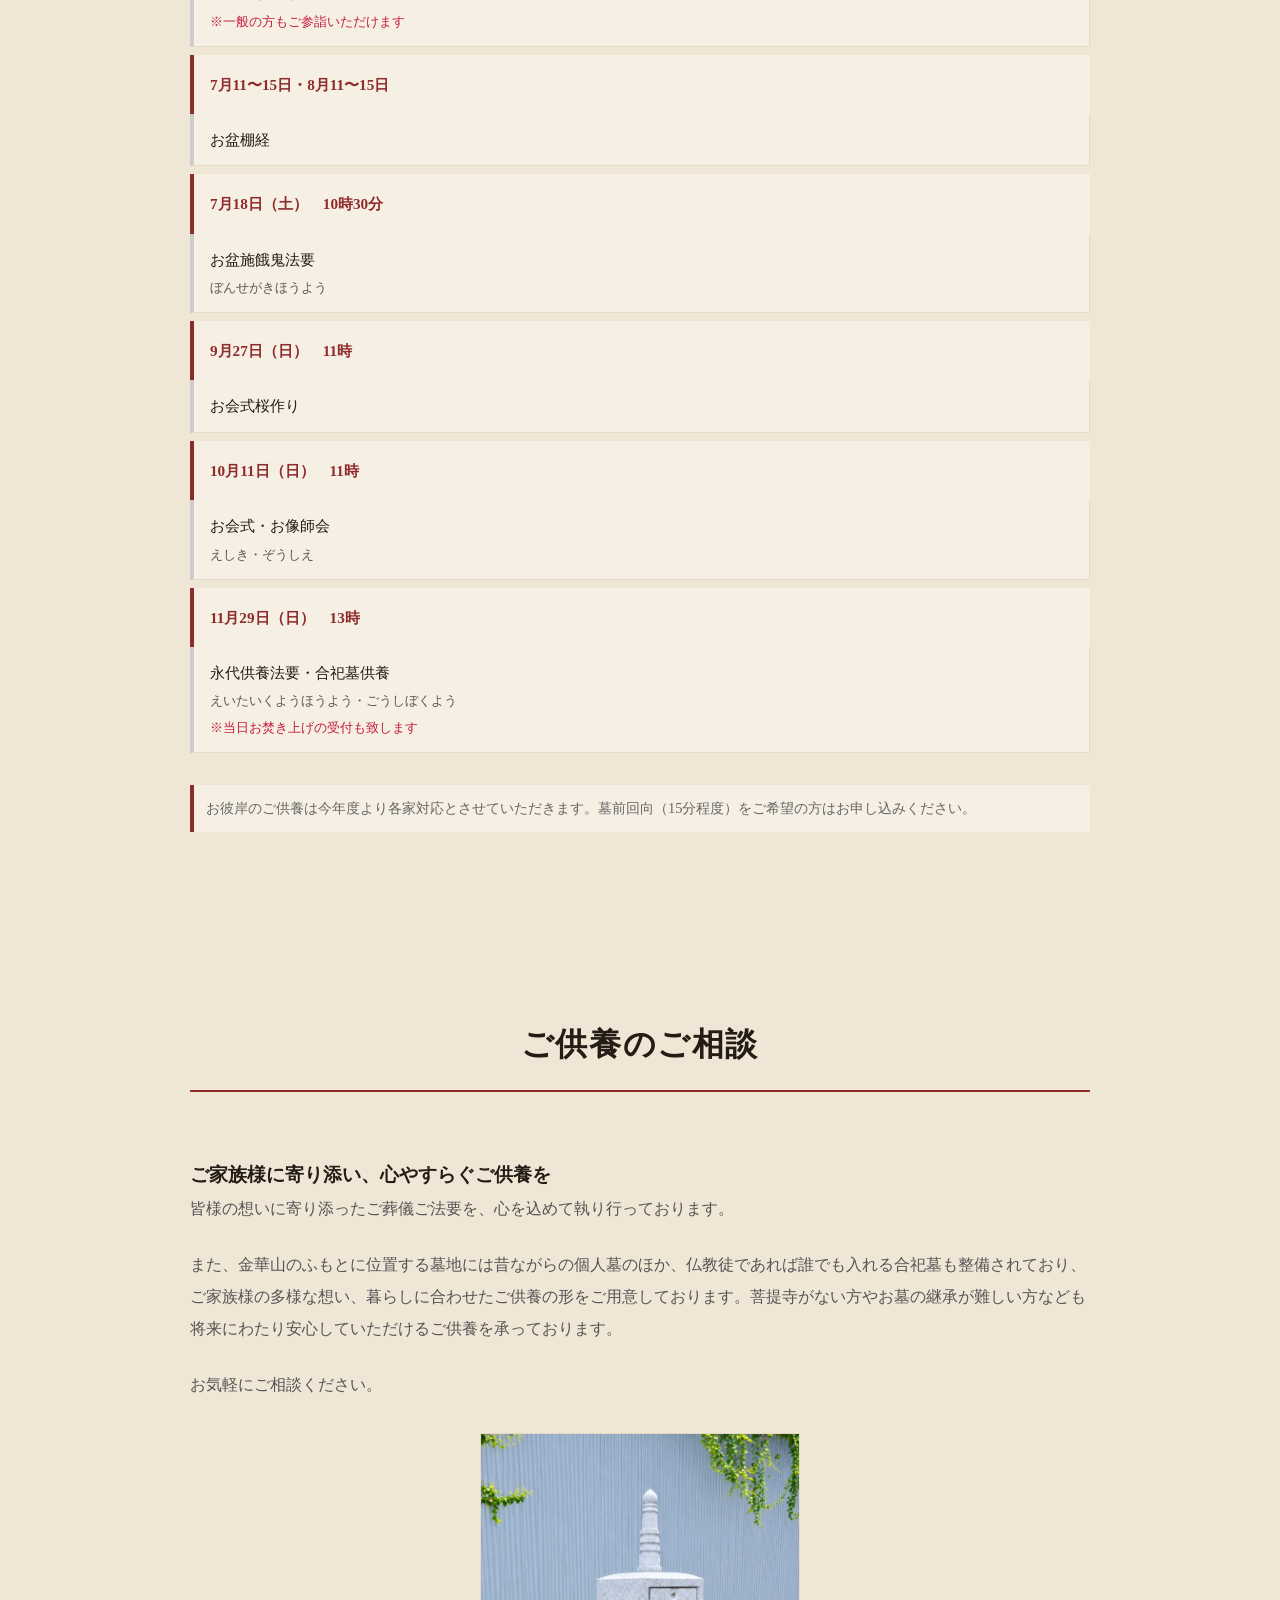
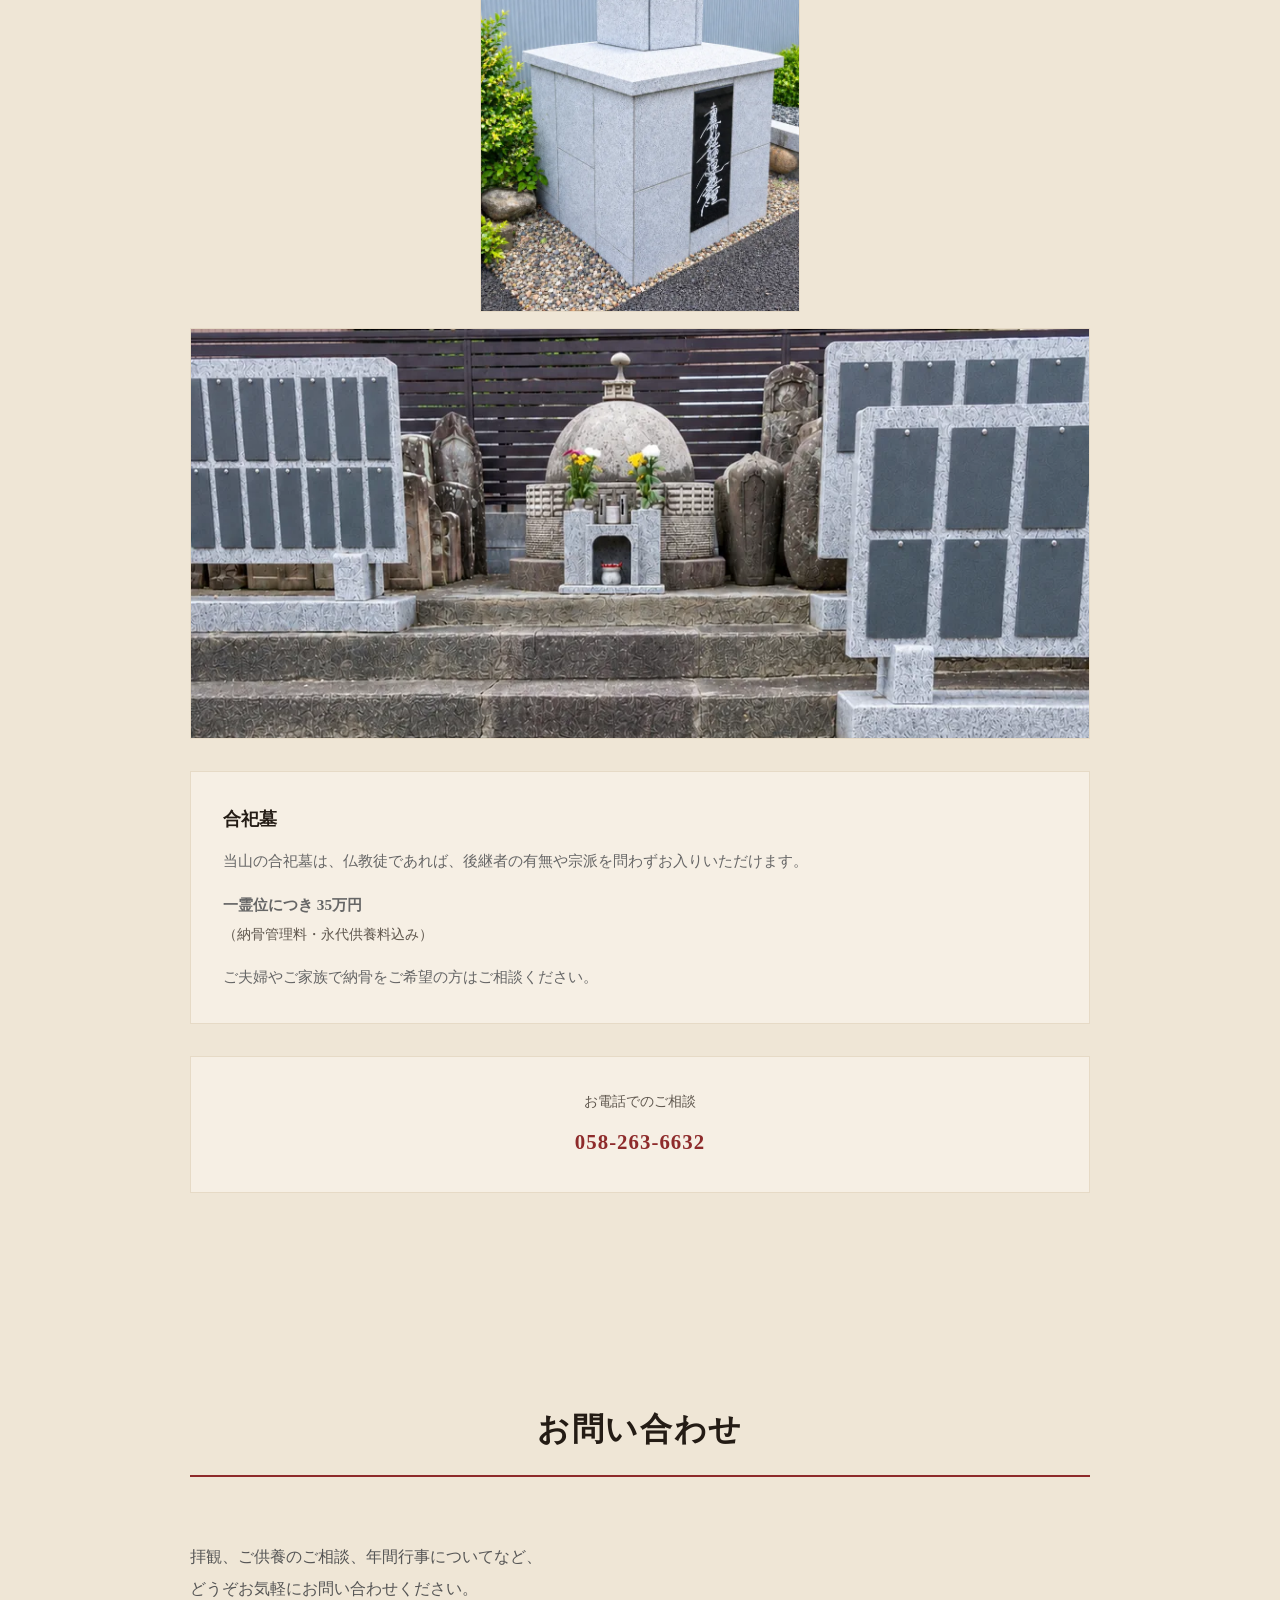
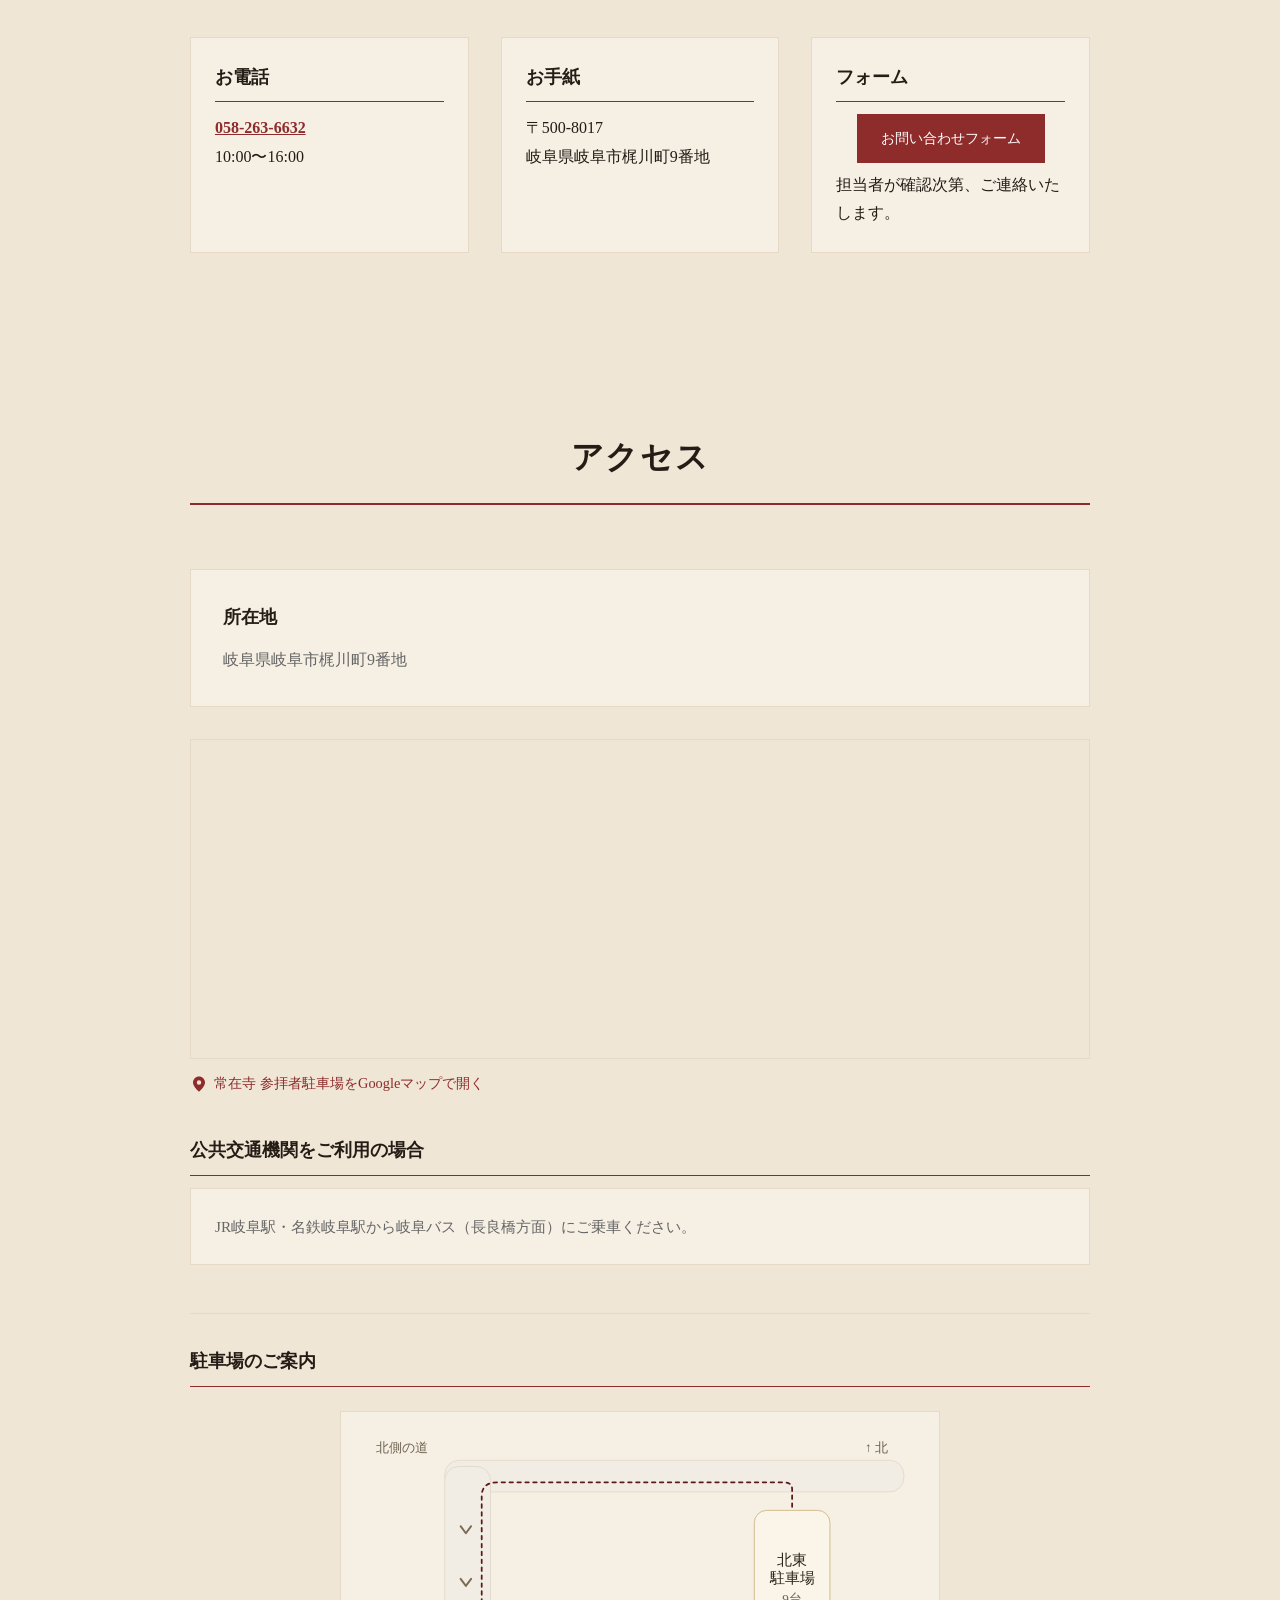
==== commit acb981e6: "境内案内図をスマホで画面幅いっぱいに表示し、御守り写真を赤ベロア台紙に差し替え - .keidai-map-imageに768px以下/480px以下の負のマージンを追加し、   main-conte" ====
--- a/index.html
+++ b/index.html
@@ -280,7 +280,7 @@
           </div>
         </div>
 
-        <img src="assets/img/monju-omamori.webp" alt="文殊菩薩の御守り" class="omamori-image" width="527" height="700" loading="lazy">
+        <img src="assets/img/monju-omamori.webp" alt="文殊菩薩の御守り" class="omamori-image" width="525" height="700" loading="lazy">
       </div>
     </section>
 
--- a/style.css
+++ b/style.css
@@ -496,9 +496,13 @@
 }
 
 .section-image {
-    width: 100%;
-    max-width: 800px;
+    width: auto;
+    max-width: min(800px, 100%);
     height: auto;
+    /* 縦長の写真が伸びすぎないよう高さにも上限を置く。
+       width/heightともautoにすることで、幅・高さどちらの上限に先に当たっても
+       縦横比を保ったまま縮む(width:100%だと幅が先に確定し歪む) */
+    max-height: 560px;
     display: block;
     margin: 2rem auto;
     border: 1px solid var(--c-paper-deep);
@@ -676,6 +680,21 @@
     margin: 0 auto;
 }
 
+/* スマホでは.main-contentの左右paddingを打ち消して画面幅いっぱいに広げる */
+@media (max-width: 768px) {
+    .keidai-map-image {
+        margin-left: -2rem;
+        margin-right: -2rem;
+    }
+}
+
+@media (max-width: 480px) {
+    .keidai-map-image {
+        margin-left: -1rem;
+        margin-right: -1rem;
+    }
+}
+
 .keidai-map-image img {
     display: block;
     width: 100%;
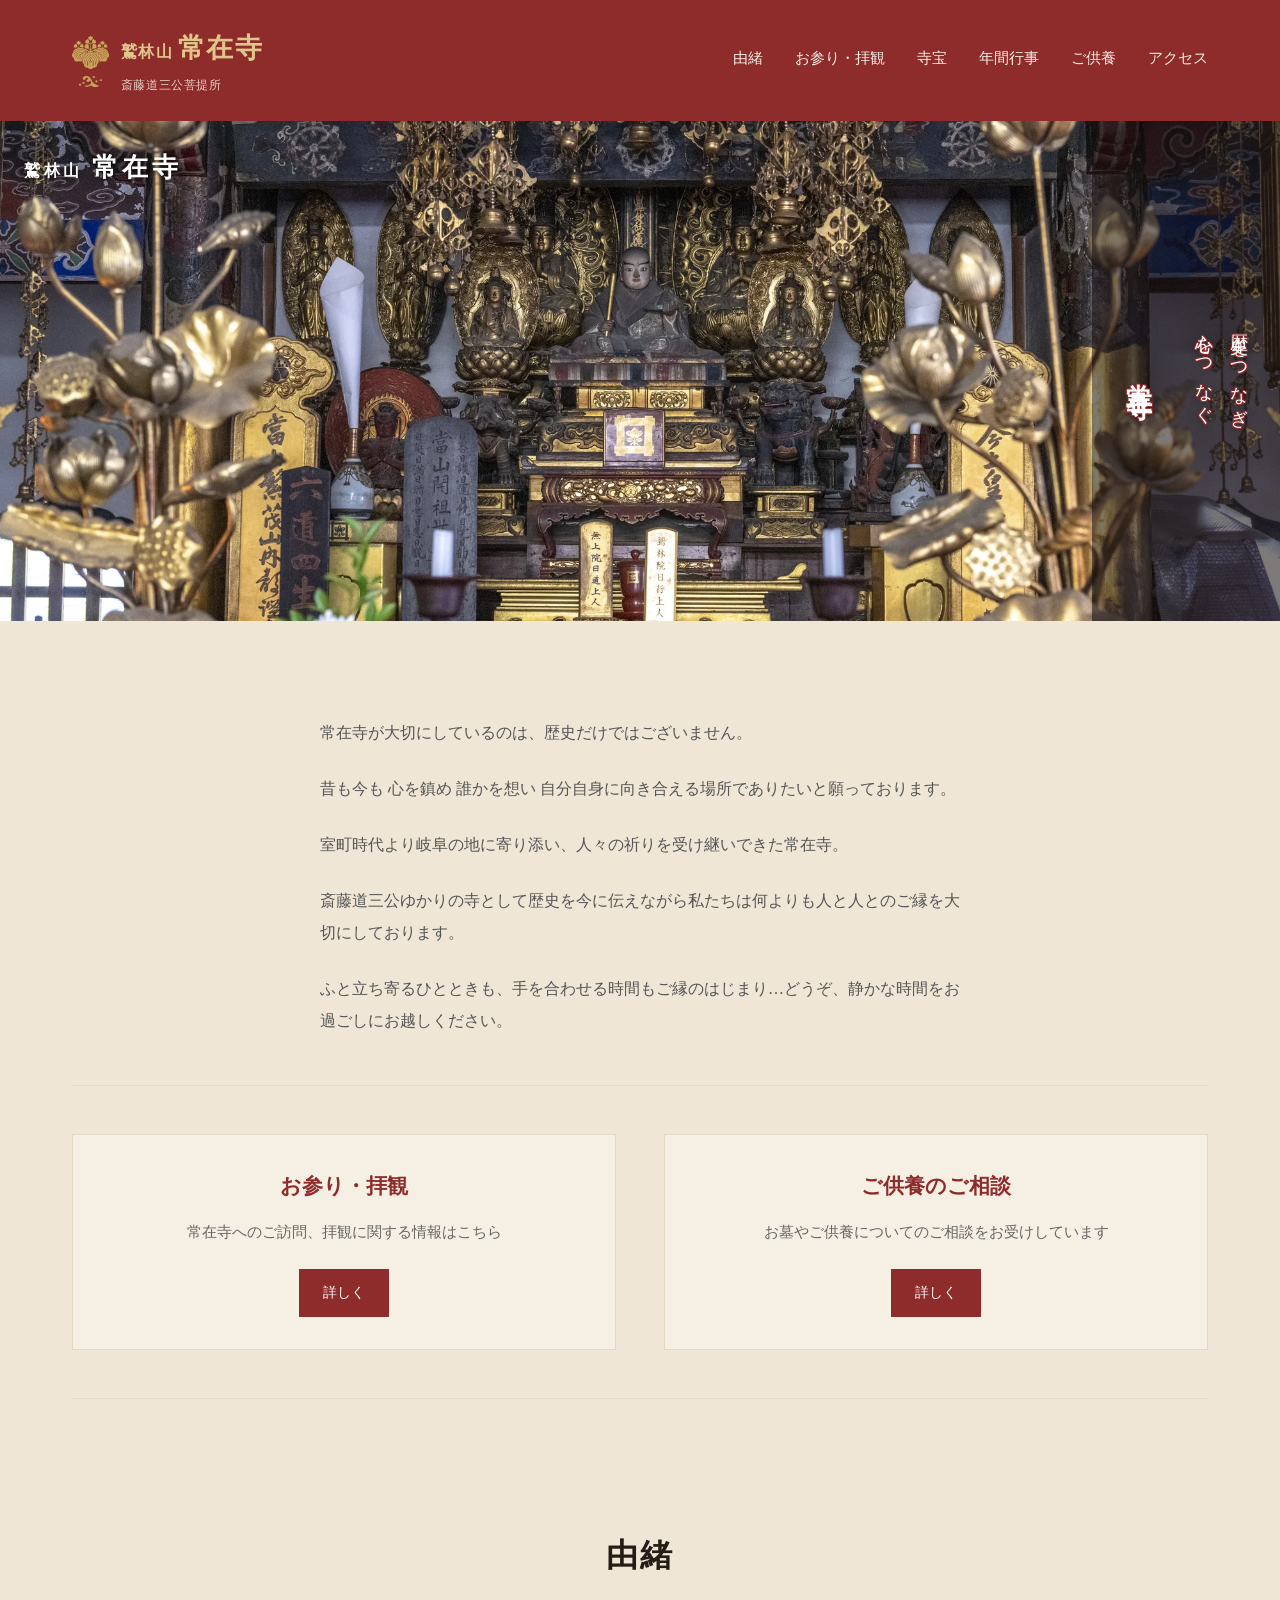
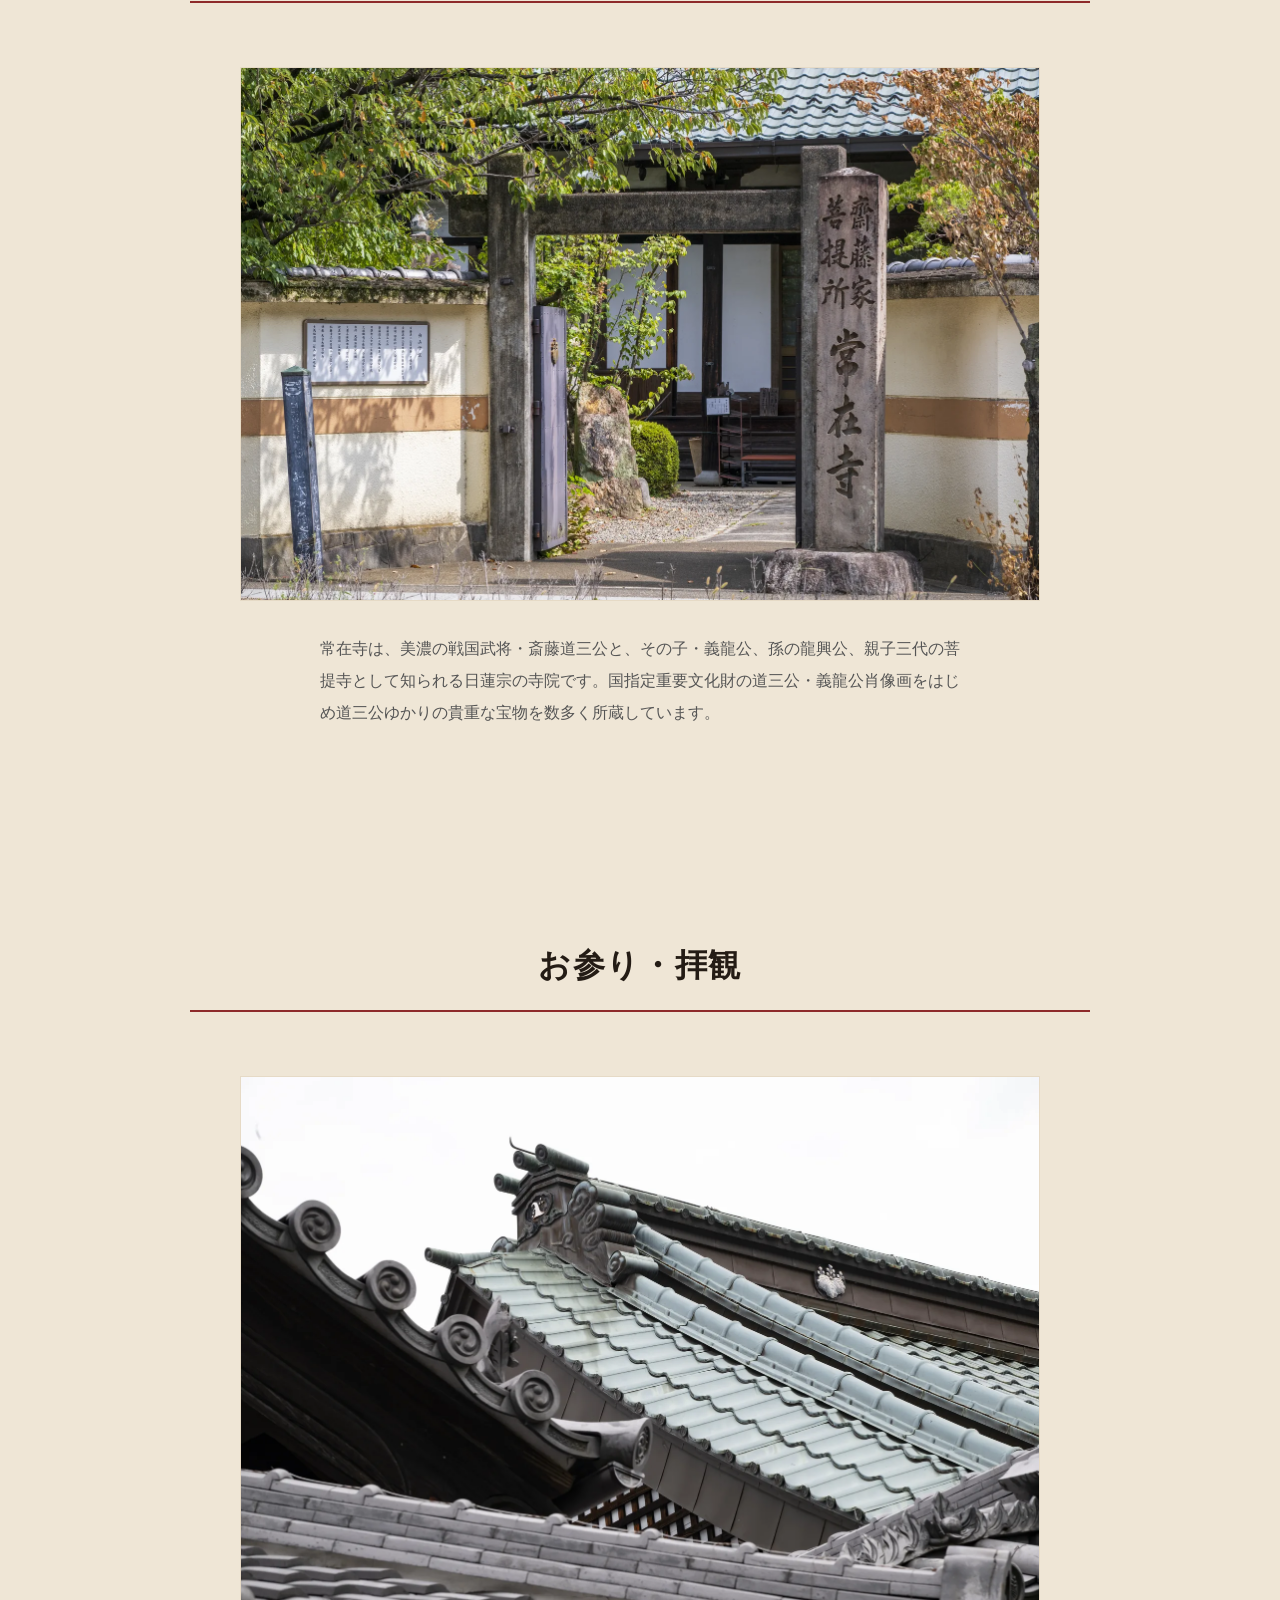
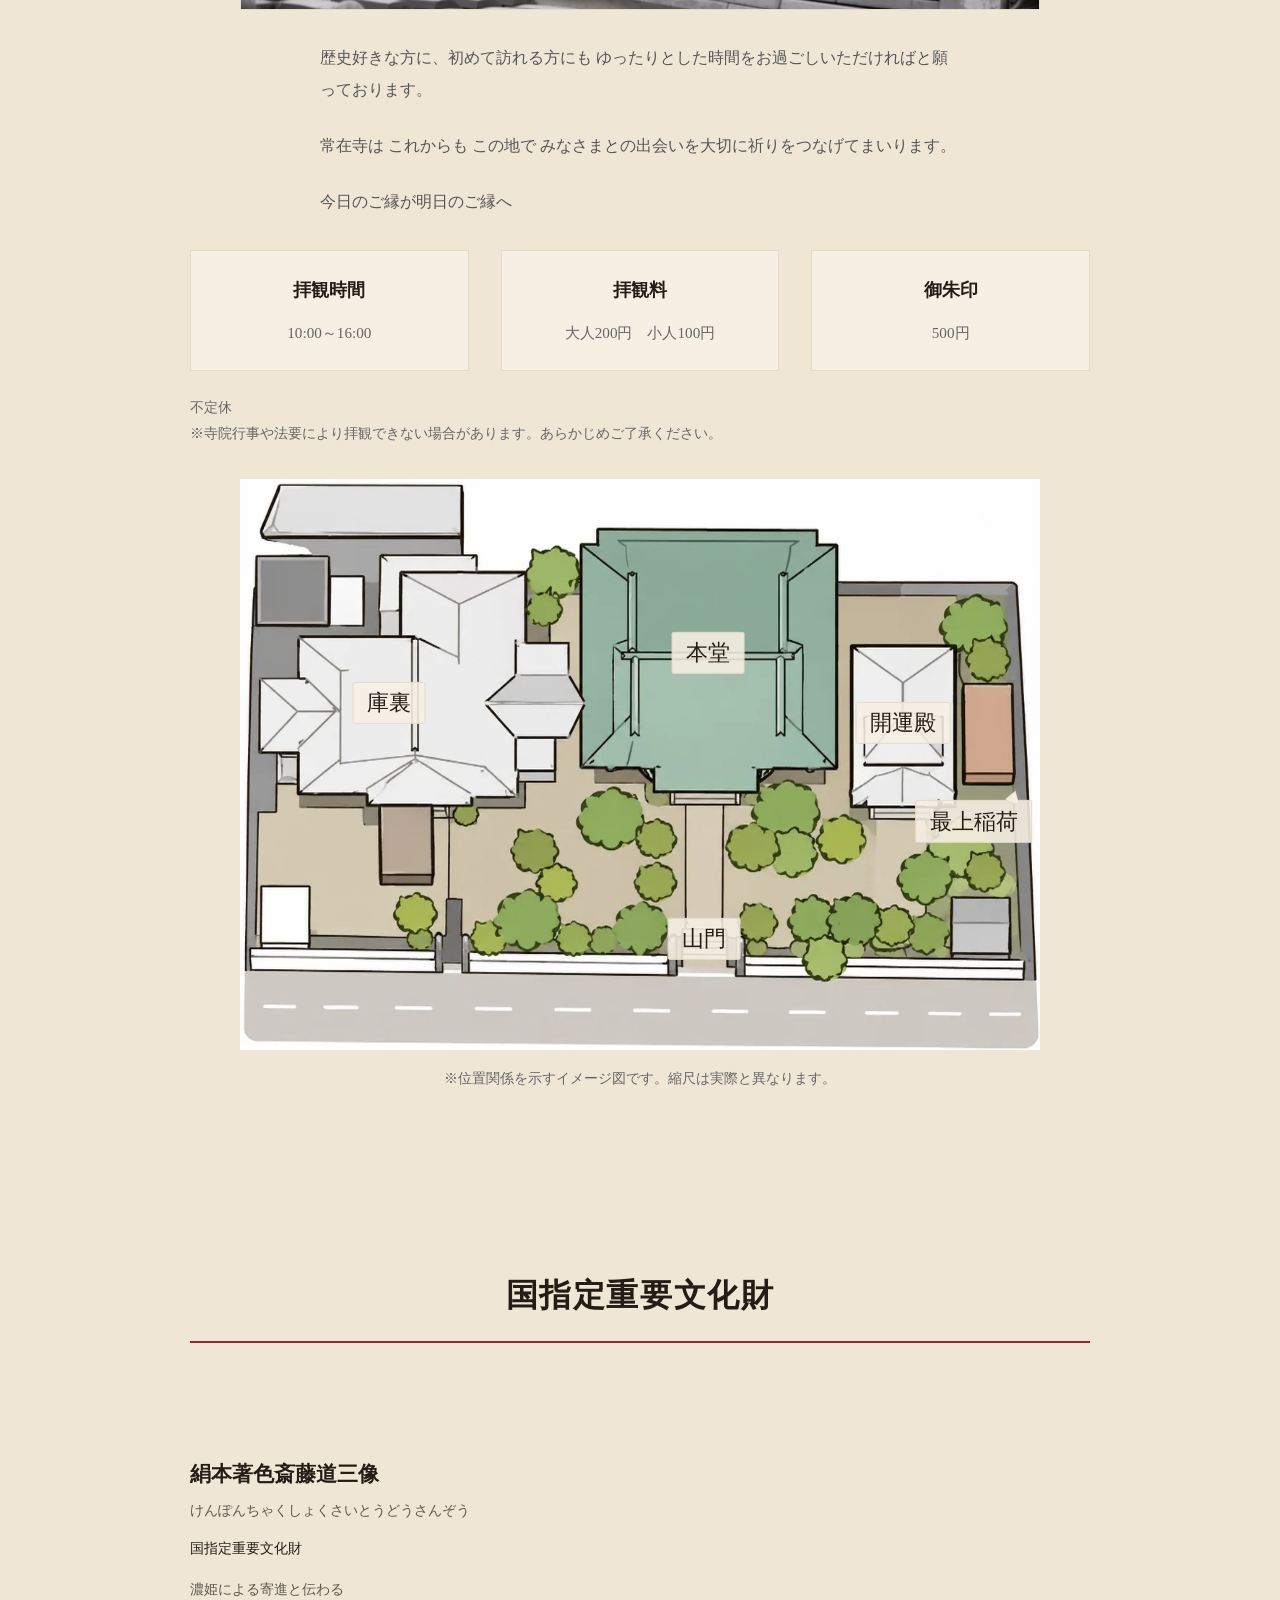
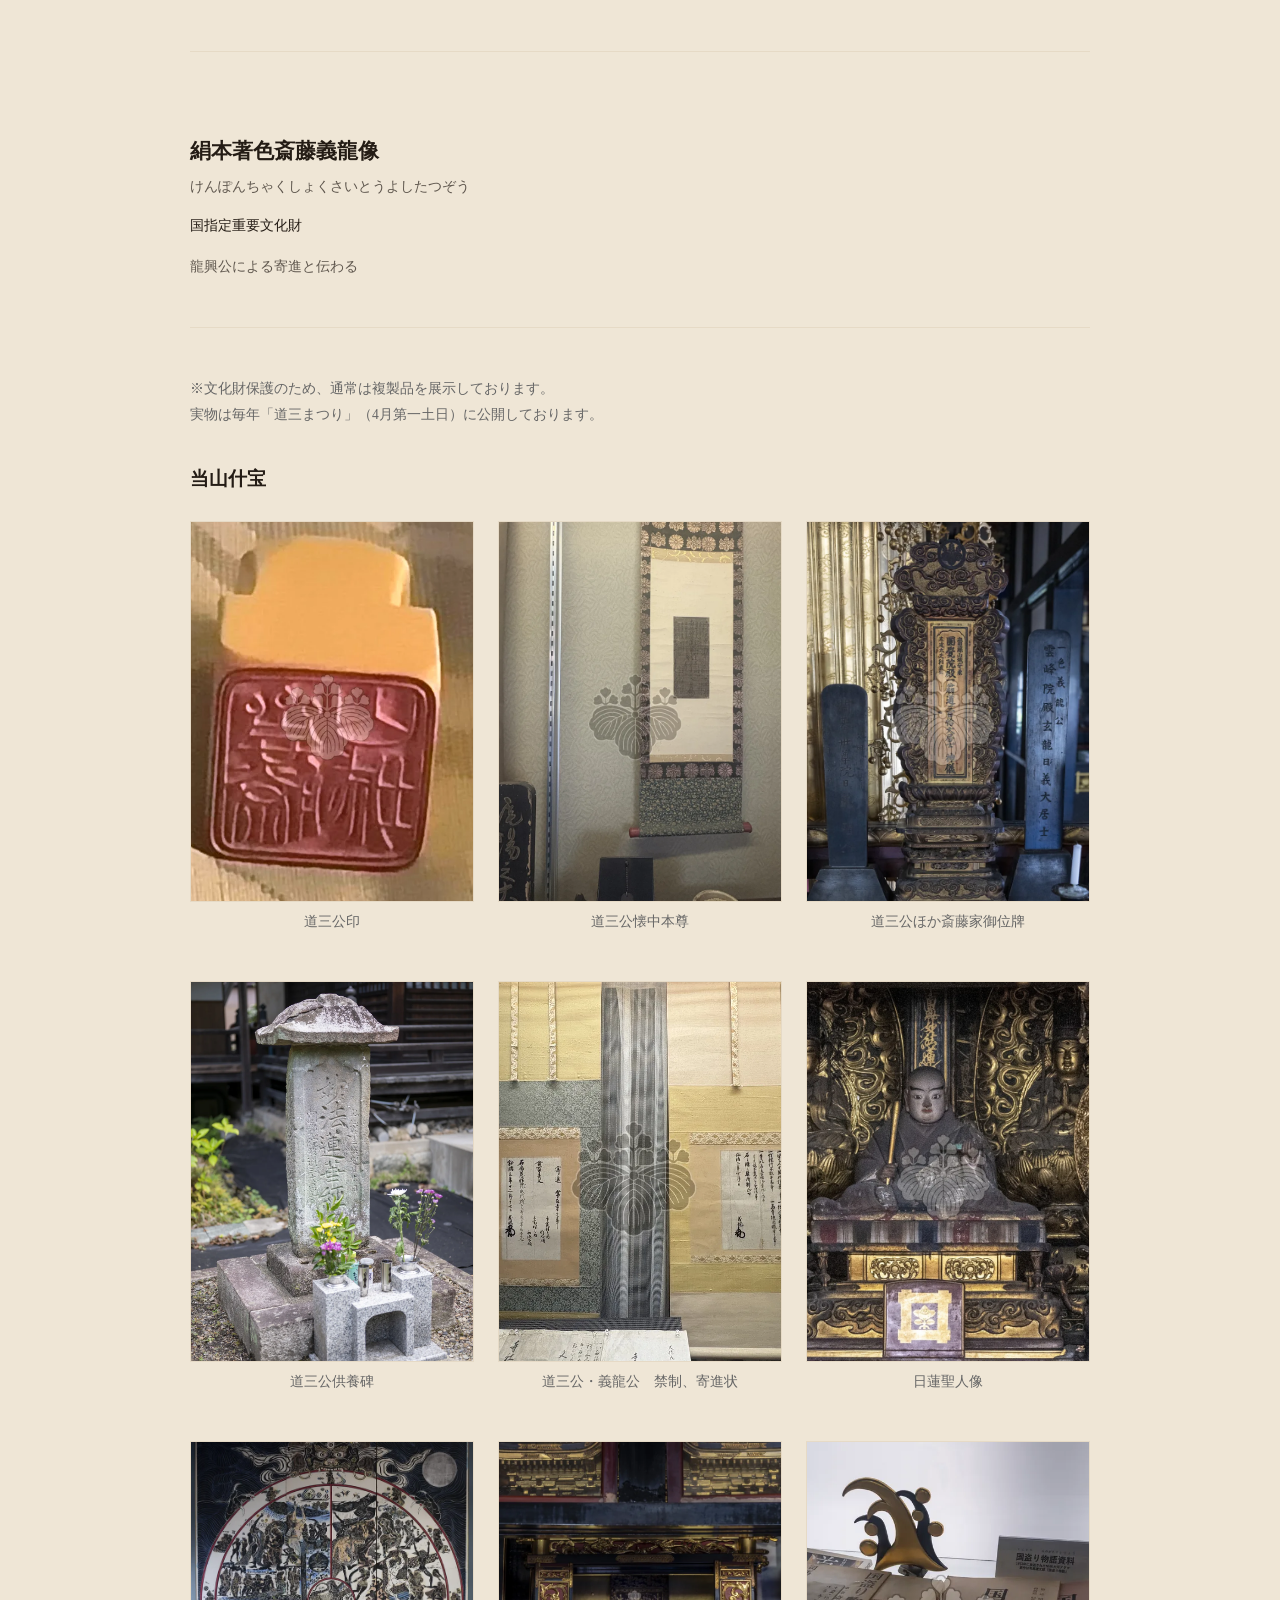
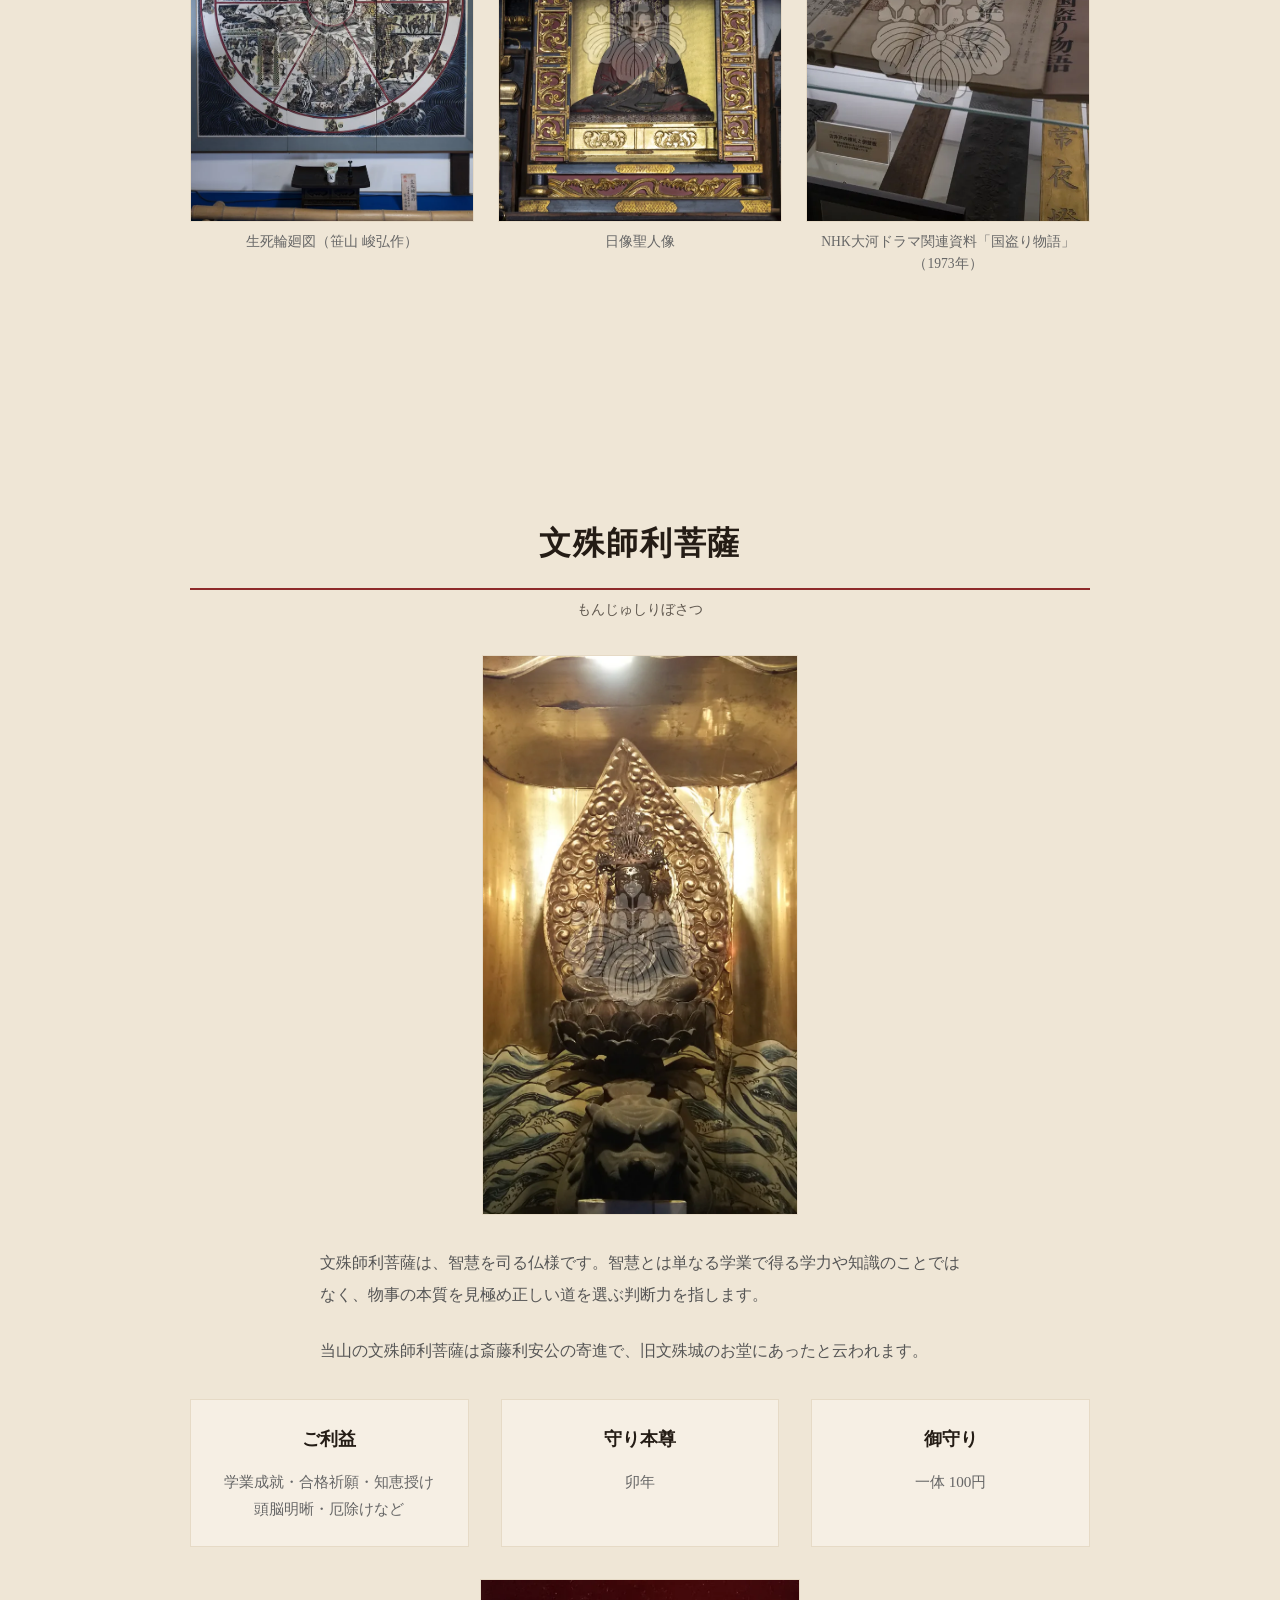
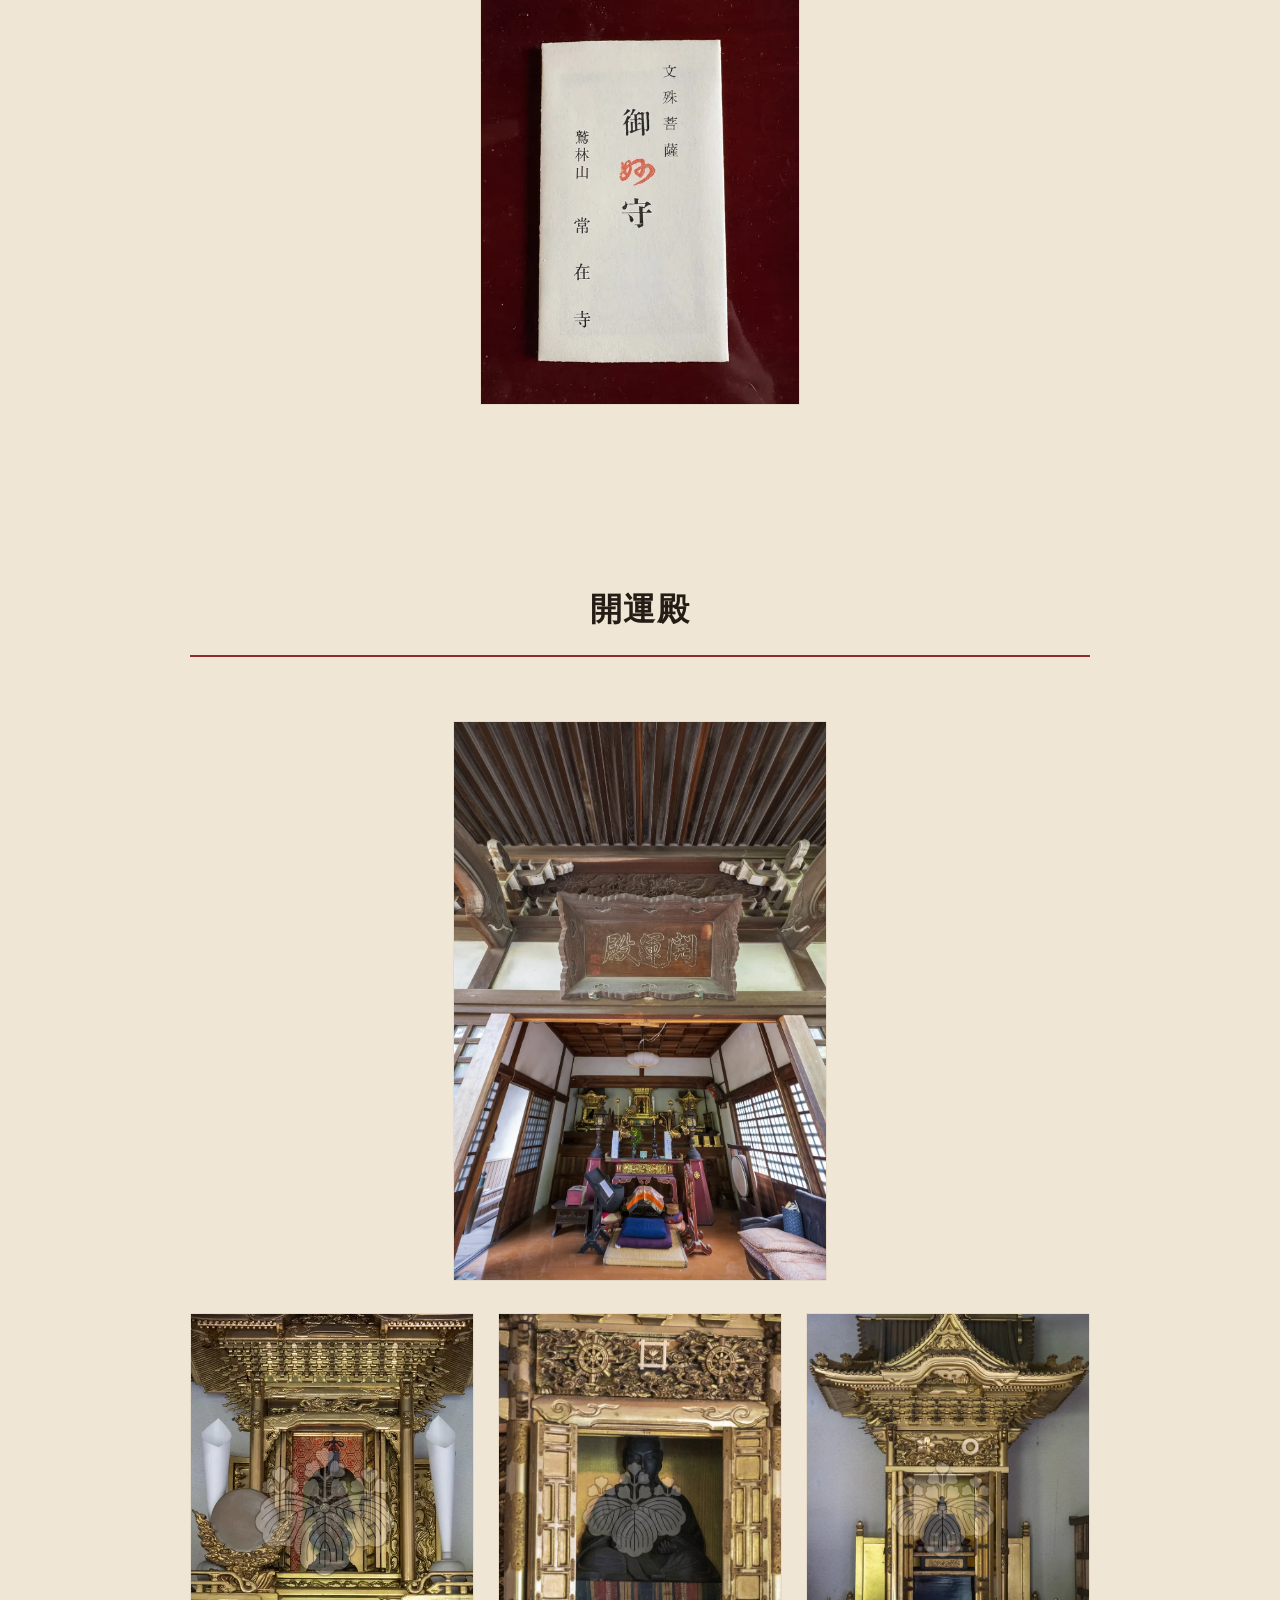
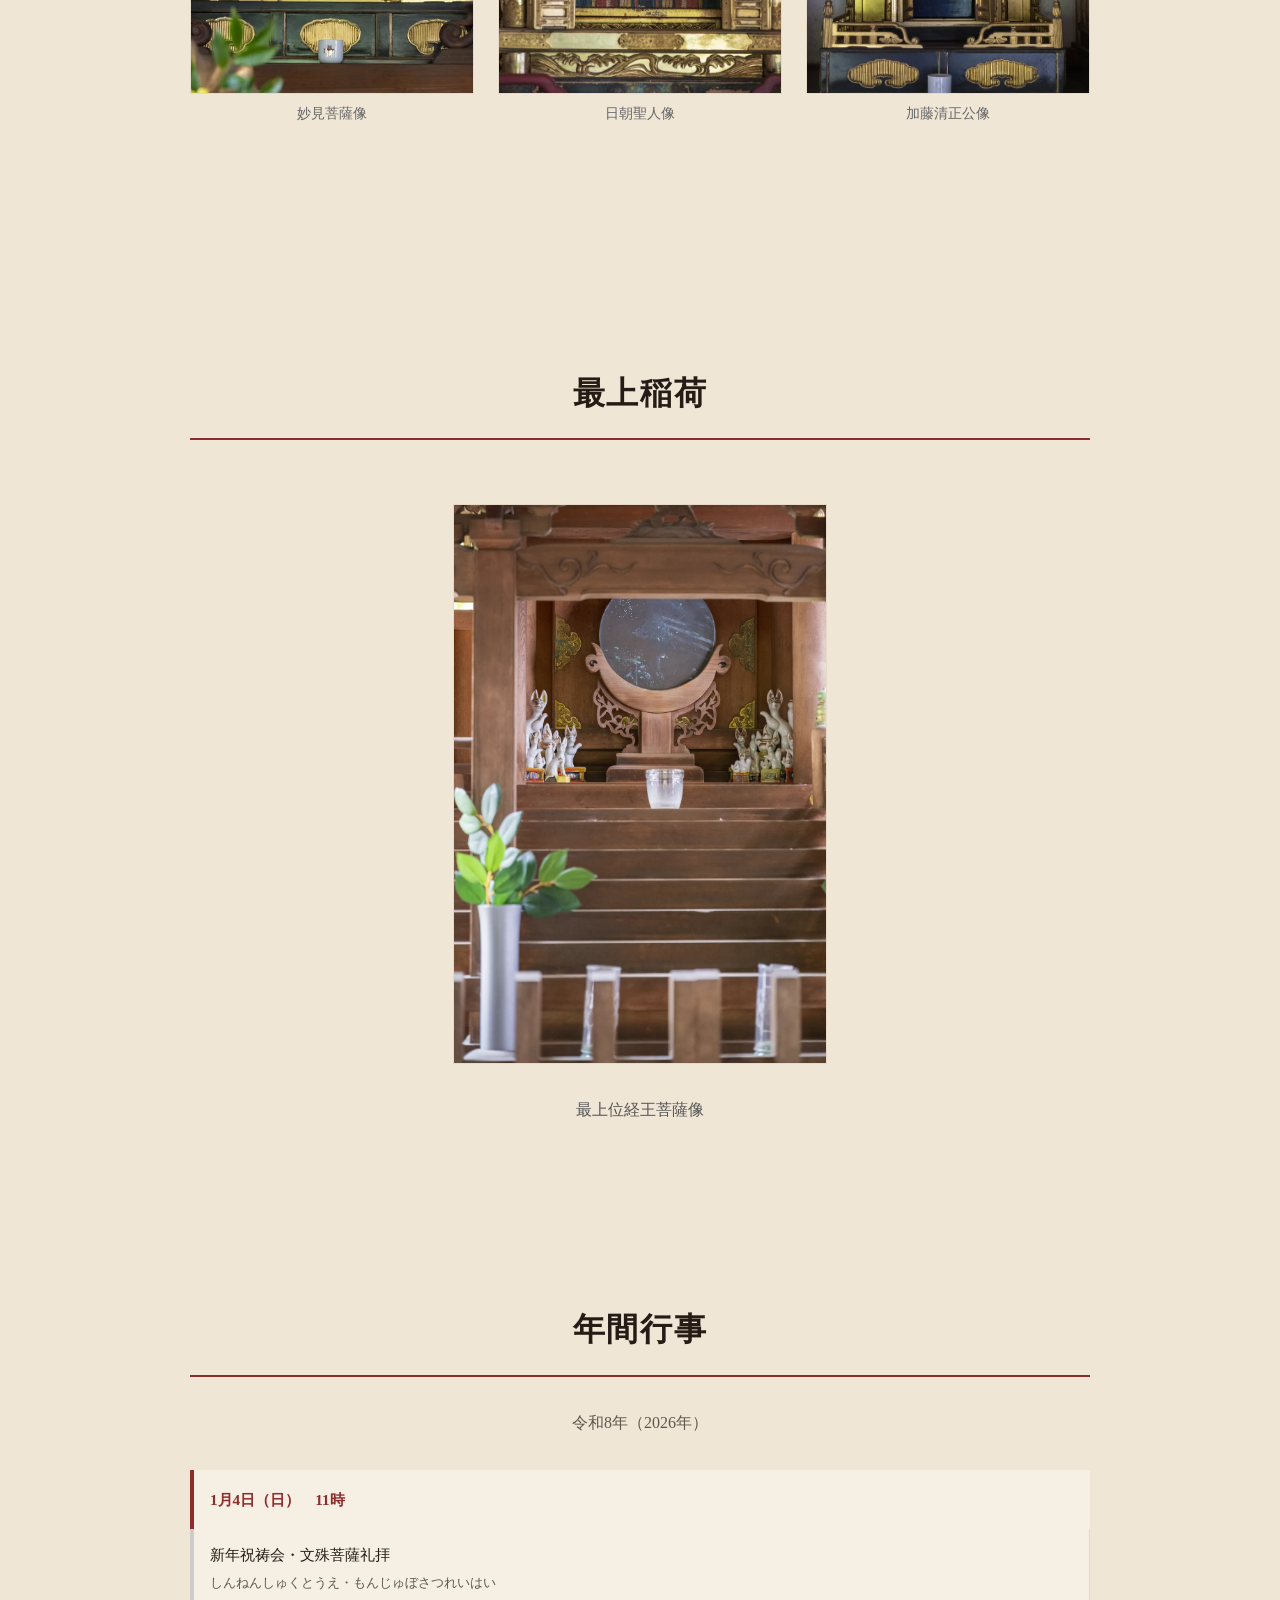
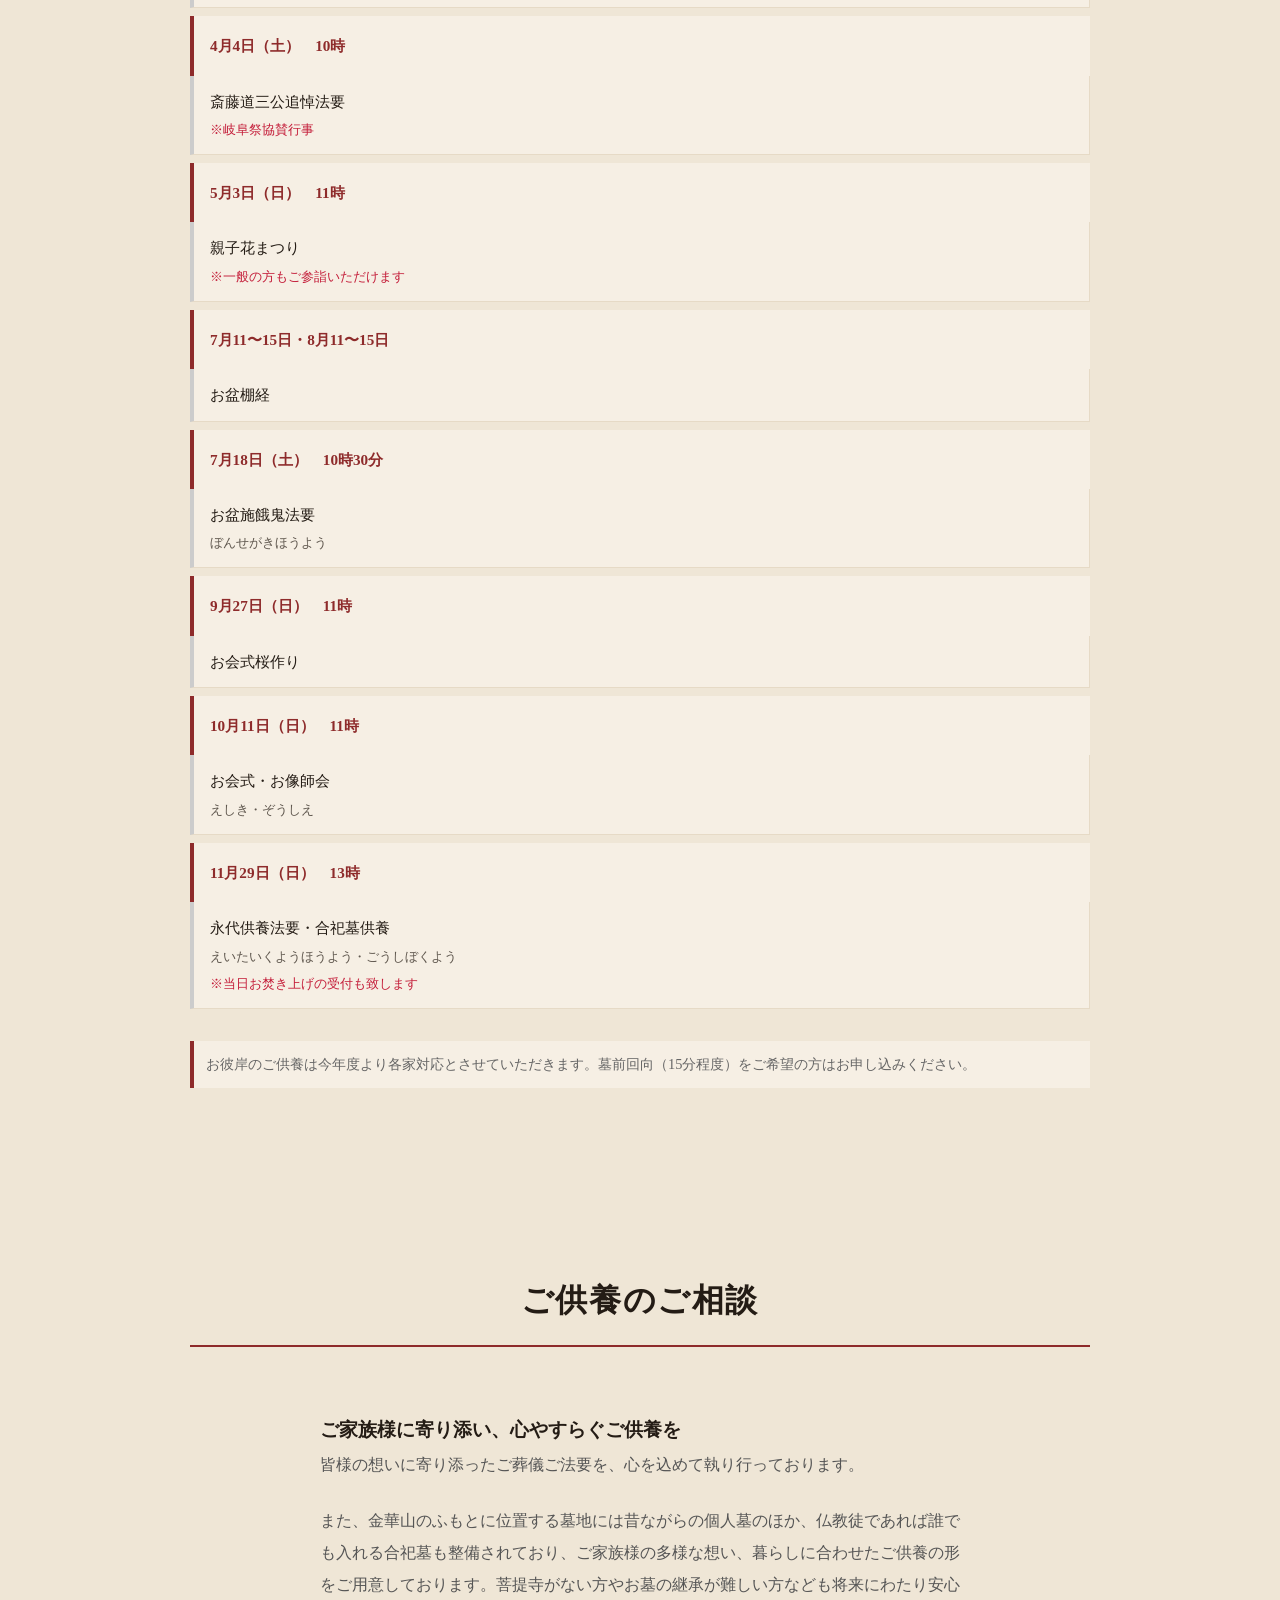
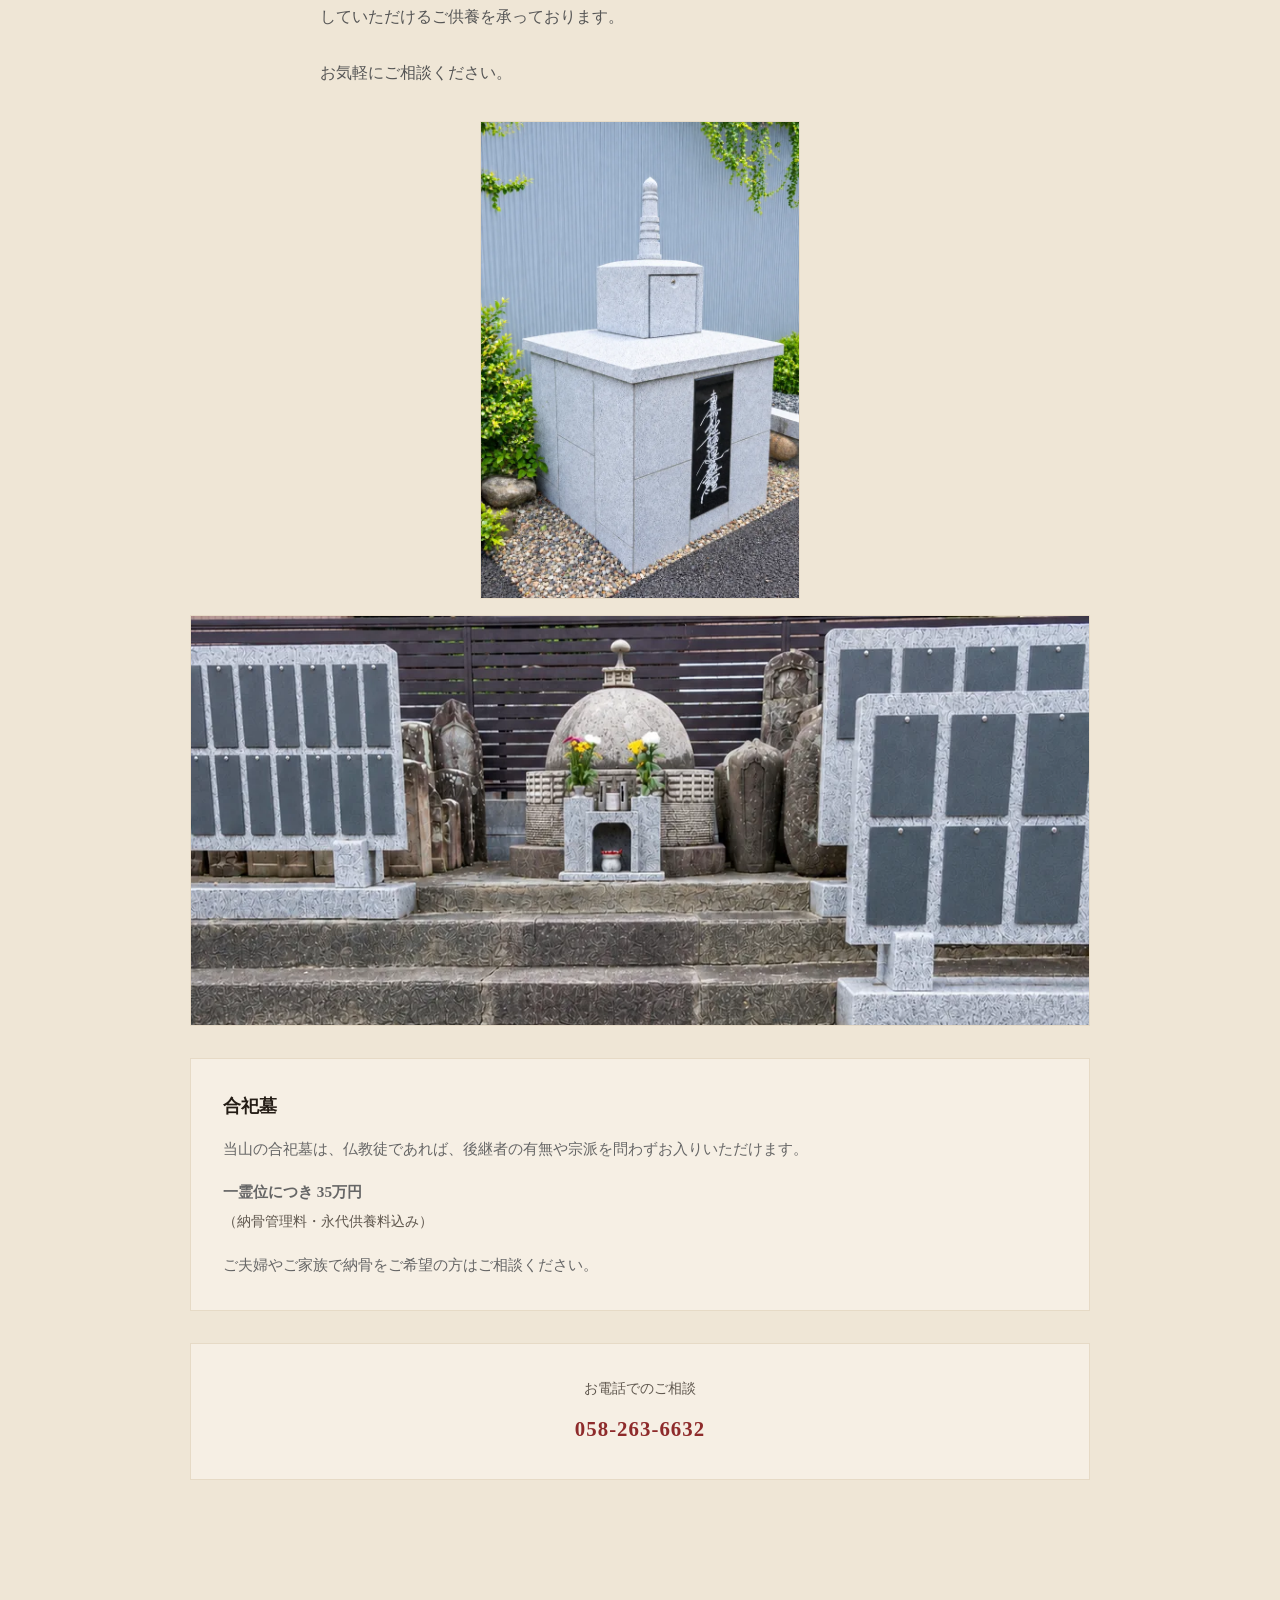
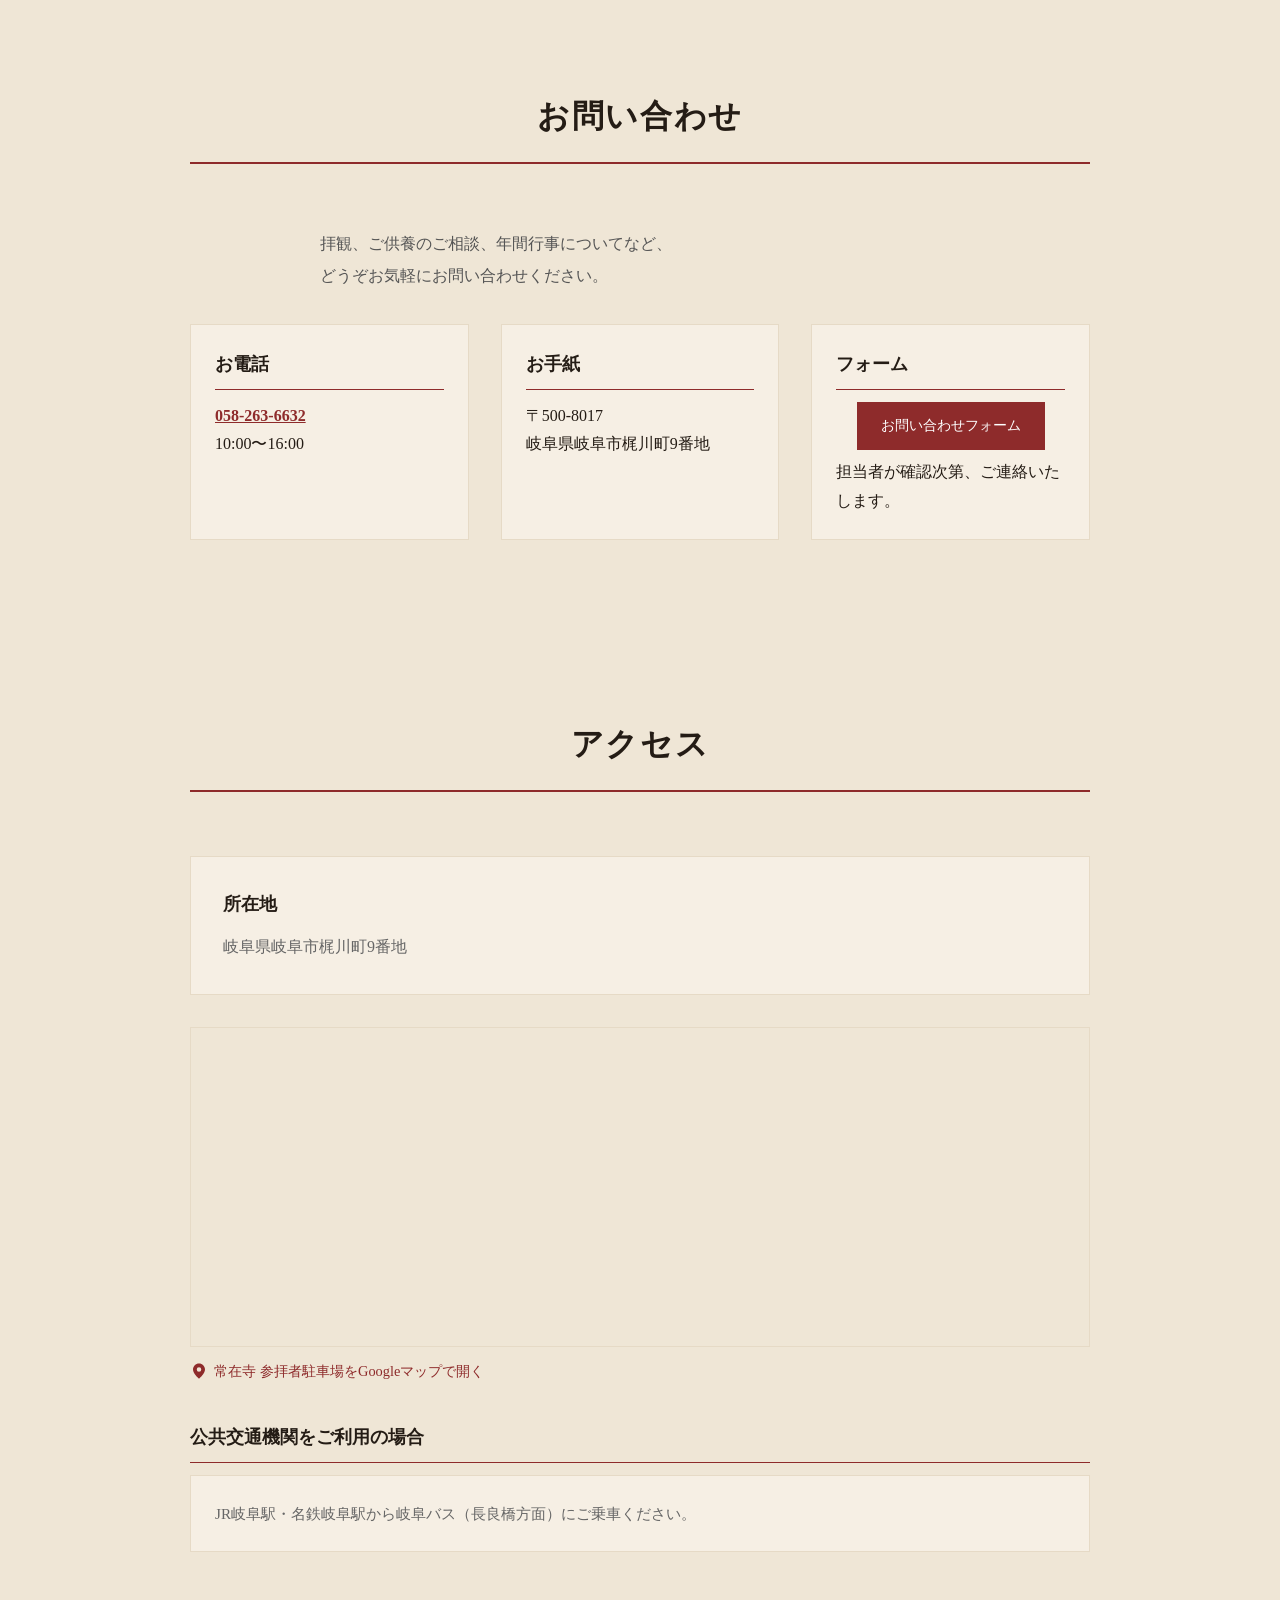
==== commit 67efa87c: "境内案内図を元データから作り直し、本文の読みやすさを調整 - keidai-annaizu.webpを概要docx内の元イラスト(word/media/image11.jpeg)から作り直し。   縦" ====
--- a/index.html
+++ b/index.html
@@ -130,12 +130,12 @@
 
         <figure class="keidai-map">
           <div class="keidai-map-image">
-            <img src="assets/img/keidai-annaizu.webp" alt="常在寺の境内配置図。左から庫裏、中央に本堂、右に開運殿と最上稲荷" width="1108" height="565" loading="lazy">
-            <span class="keidai-label" style="left:20.3%; top:32.2%">庫裏</span>
-            <span class="keidai-label" style="left:59.1%; top:26.9%">本堂</span>
-            <span class="keidai-label" style="left:82.9%; top:34%">開運殿</span>
-            <span class="keidai-label keidai-label--right keidai-label--pointer" style="left:98%; top:57%">最上稲荷</span>
-            <span class="keidai-label" style="left:57.8%; top:76.5%">山門</span>
+            <img src="assets/img/keidai-annaizu.webp" alt="常在寺の境内配置図。左から庫裏、中央に本堂、右に開運殿と最上稲荷" width="1108" height="790" loading="lazy">
+            <span class="keidai-label" style="left:18.6%; top:39.2%">庫裏</span>
+            <span class="keidai-label" style="left:58.5%; top:30.4%">本堂</span>
+            <span class="keidai-label" style="left:82.9%; top:42.7%">開運殿</span>
+            <span class="keidai-label keidai-label--right keidai-label--pointer" style="left:99%; top:60%">最上稲荷</span>
+            <span class="keidai-label" style="left:58.0%; top:80.6%">山門</span>
           </div>
           <figcaption>※位置関係を示すイメージ図です。縮尺は実際と異なります。</figcaption>
         </figure>
@@ -318,10 +318,10 @@
     <section id="saijoinari" class="section">
       <div class="section-content">
         <h2 class="section-title">最上稲荷</h2>
-        <img src="assets/img/hokora-01.webp" alt="最上稲荷の小祠" class="section-image" width="1067" height="1600">
-        <div class="text-content">
-          <p>最上位経王菩薩像</p>
-        </div>
+        <figure class="section-figure">
+          <img src="assets/img/hokora-01.webp" alt="最上稲荷の小祠" class="section-image" width="1067" height="1600">
+          <figcaption>最上位経王菩薩像</figcaption>
+        </figure>
       </div>
     </section>
 
--- a/style.css
+++ b/style.css
@@ -508,6 +508,19 @@
     border: 1px solid var(--c-paper-deep);
 }
 
+/* .section-figure ── .section-imageとキャプションをひとまとめにし、
+   キャプションの幅を写真の実際の表示幅(縦長なら細くなる)に揃える */
+.section-figure {
+    width: fit-content;
+    margin: 0 auto;
+}
+
+.section-figure figcaption {
+    text-align: center;
+    color: #555;
+    font-size: 1rem;
+}
+
 /* .section-reading ── 見出し直下のふりがな。.asset-readingと同じ見た目で中央寄せ */
 .section-reading {
     margin-top: -1.5rem;
@@ -528,8 +541,21 @@
 }
 
 .text-content {
+    margin: 2rem auto;
+    /* 1行を日本語の読みやすい長さに収める */
+    max-width: 40em;
+    line-height: 2;
+    /* 単語の途中や1文字だけの改行を避ける */
+    text-wrap: pretty;
+}
+
+
+/* 什宝の写真グリッドは.text-contentで囲われているが本文ではないため、
+   40emには収めない(グリッドが不自然に狭まるのを防ぐ) */
+#cultural-assets .text-content,
+#kaiunden .text-content {
+    max-width: none;
     margin: 2rem 0;
-    line-height: 2;
 }
 
 .text-content p {
@@ -680,21 +706,6 @@
     margin: 0 auto;
 }
 
-/* スマホでは.main-contentの左右paddingを打ち消して画面幅いっぱいに広げる */
-@media (max-width: 768px) {
-    .keidai-map-image {
-        margin-left: -2rem;
-        margin-right: -2rem;
-    }
-}
-
-@media (max-width: 480px) {
-    .keidai-map-image {
-        margin-left: -1rem;
-        margin-right: -1rem;
-    }
-}
-
 .keidai-map-image img {
     display: block;
     width: 100%;
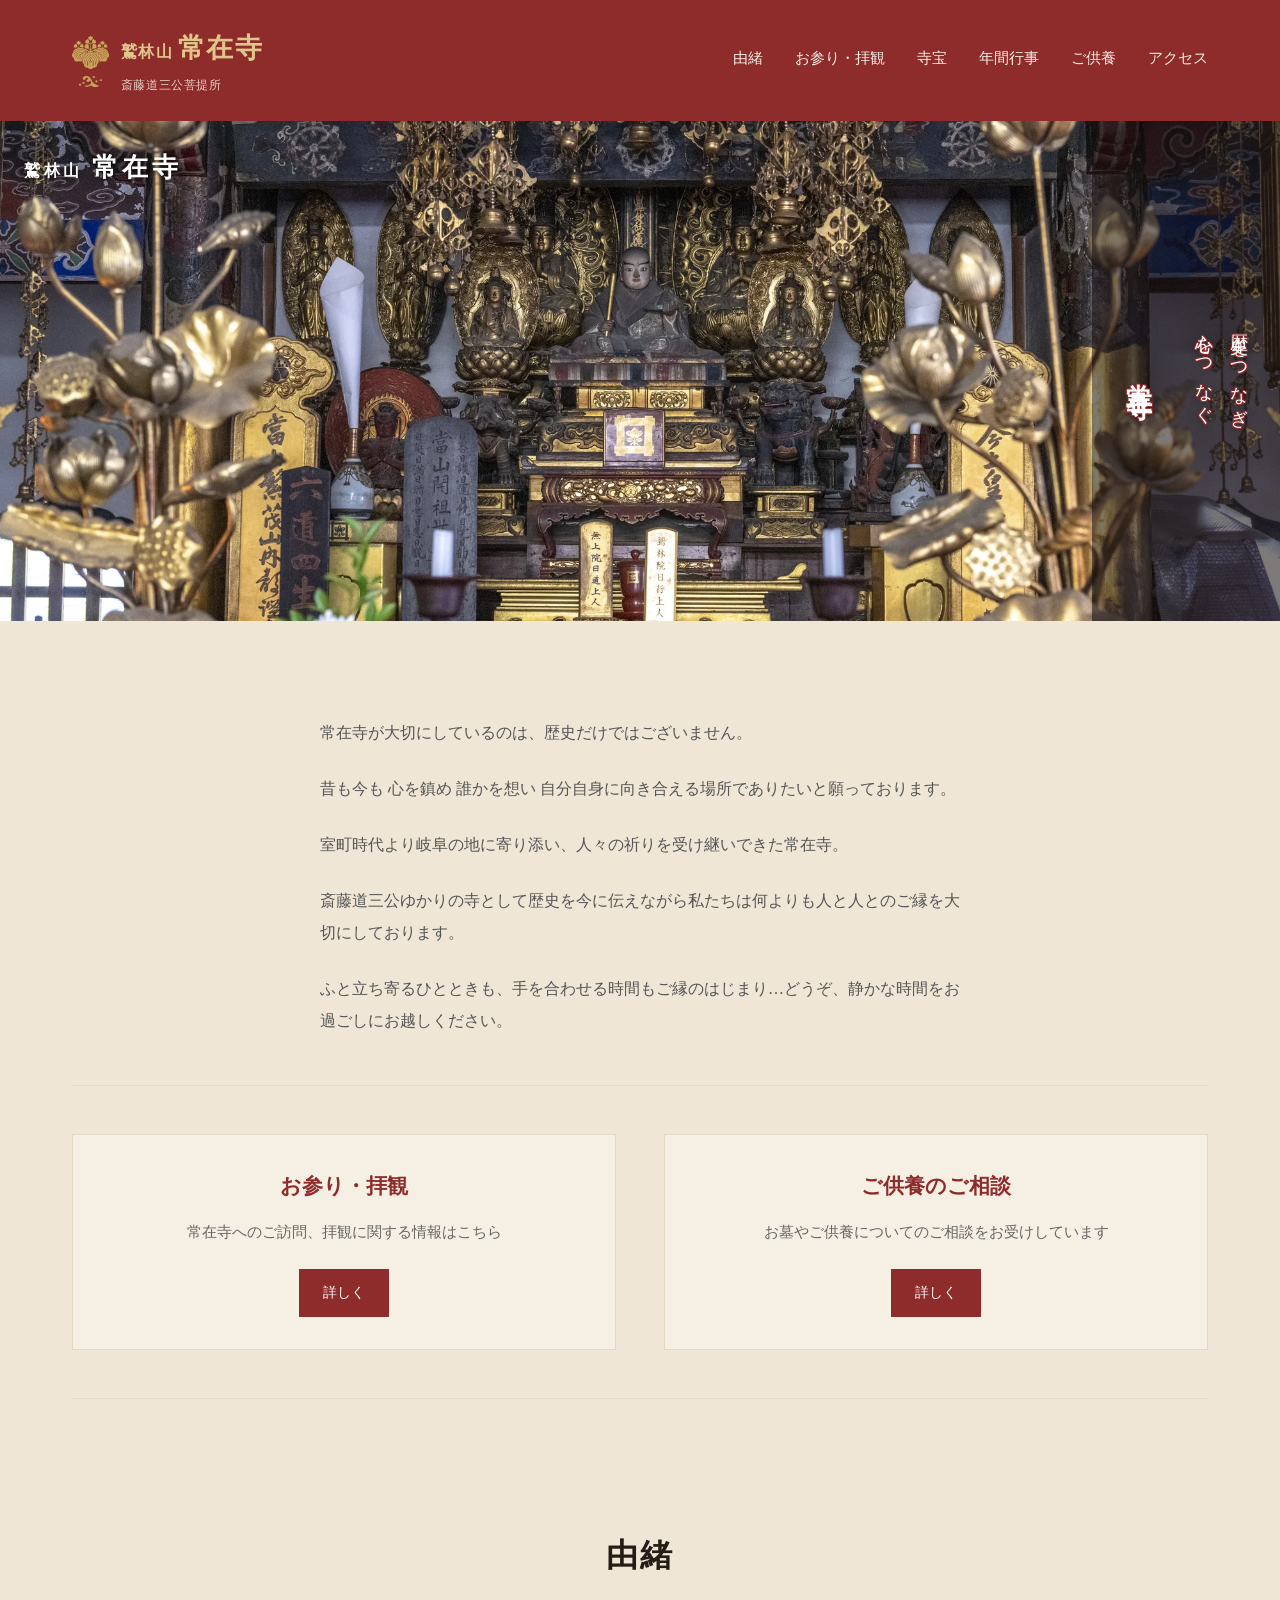
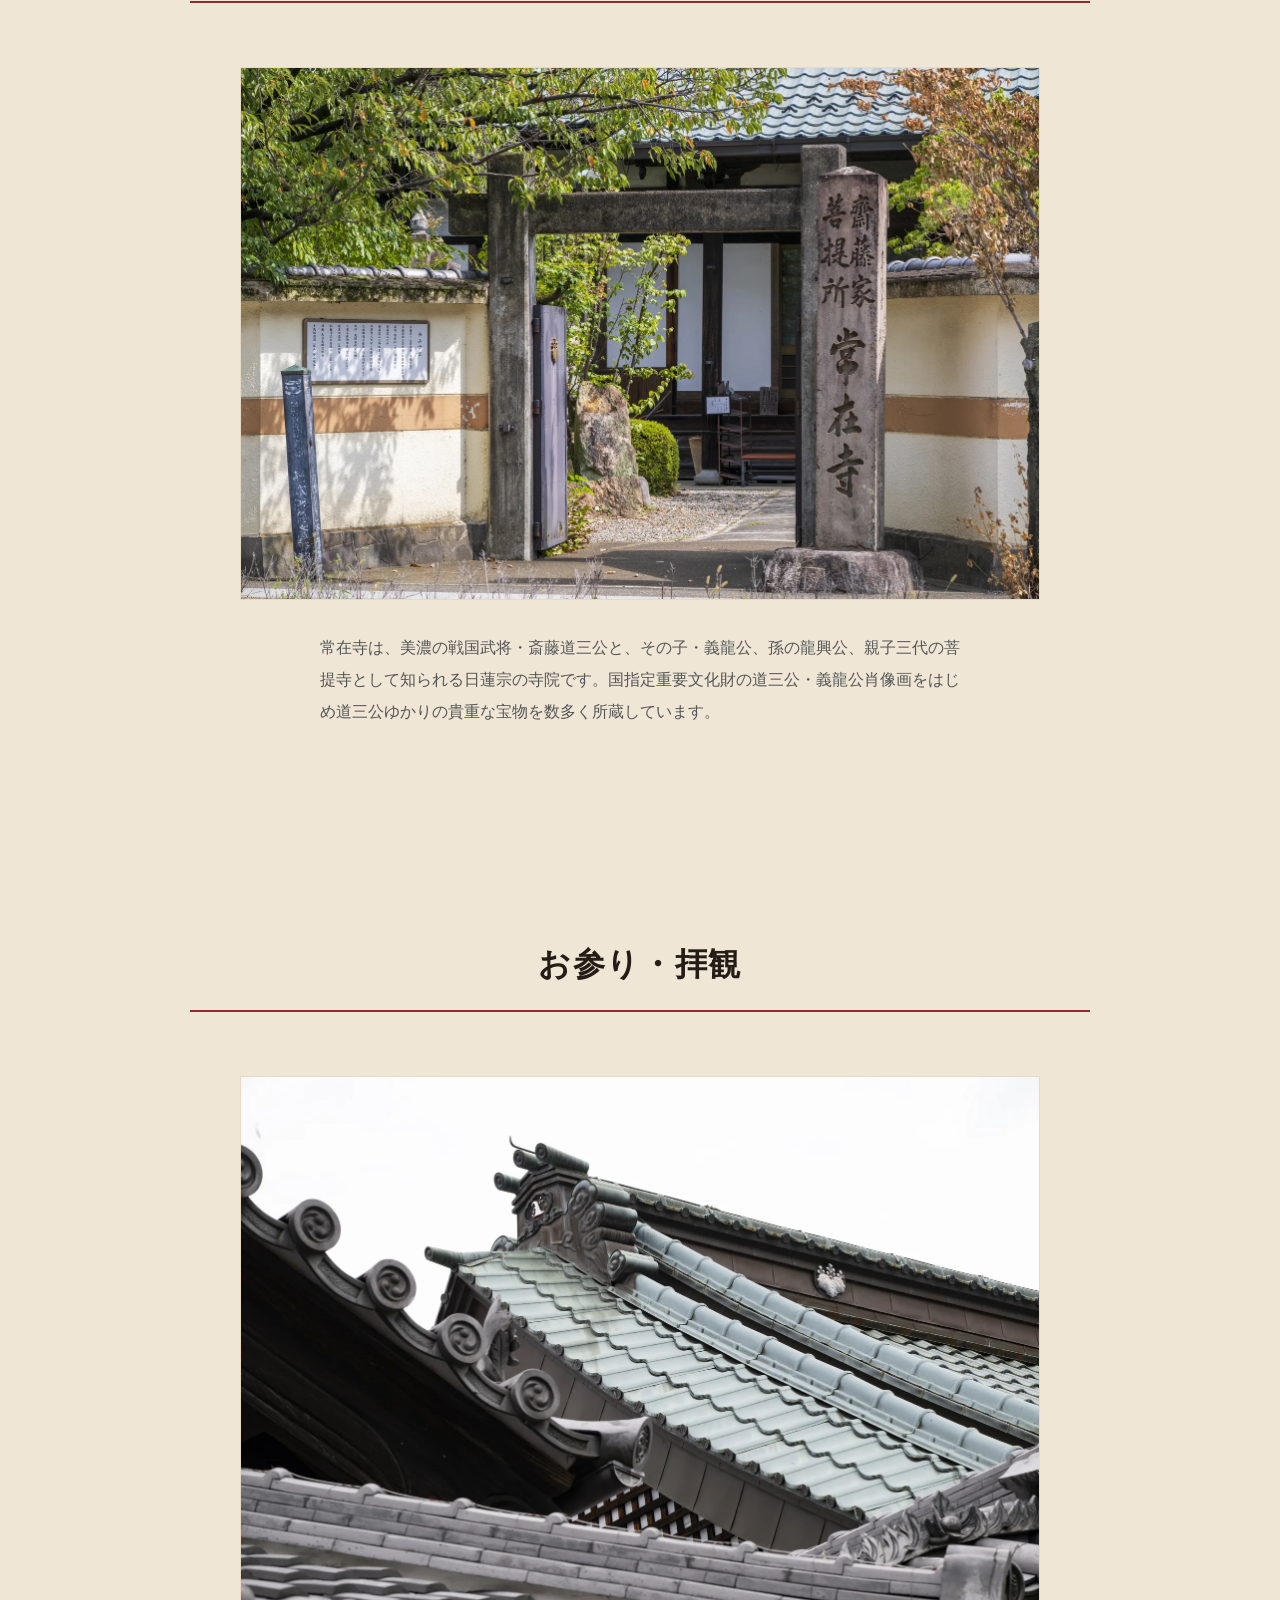
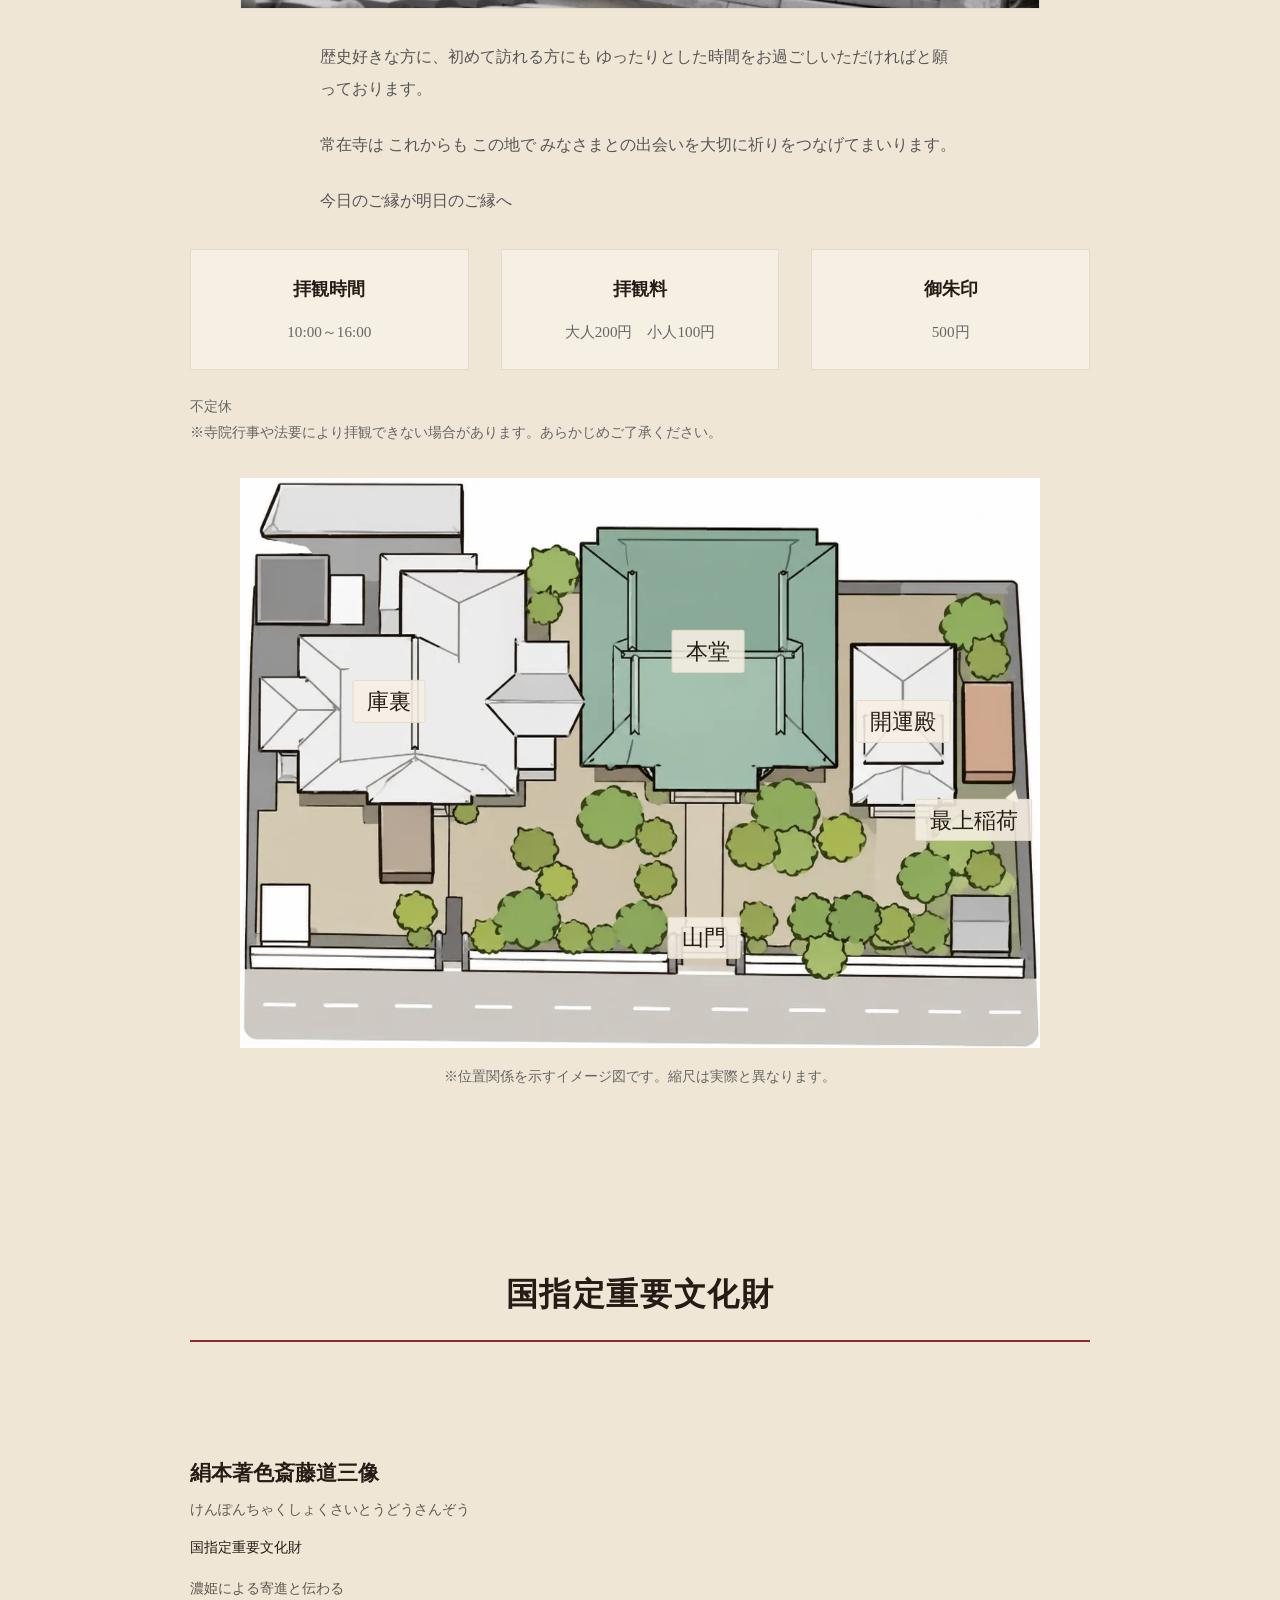
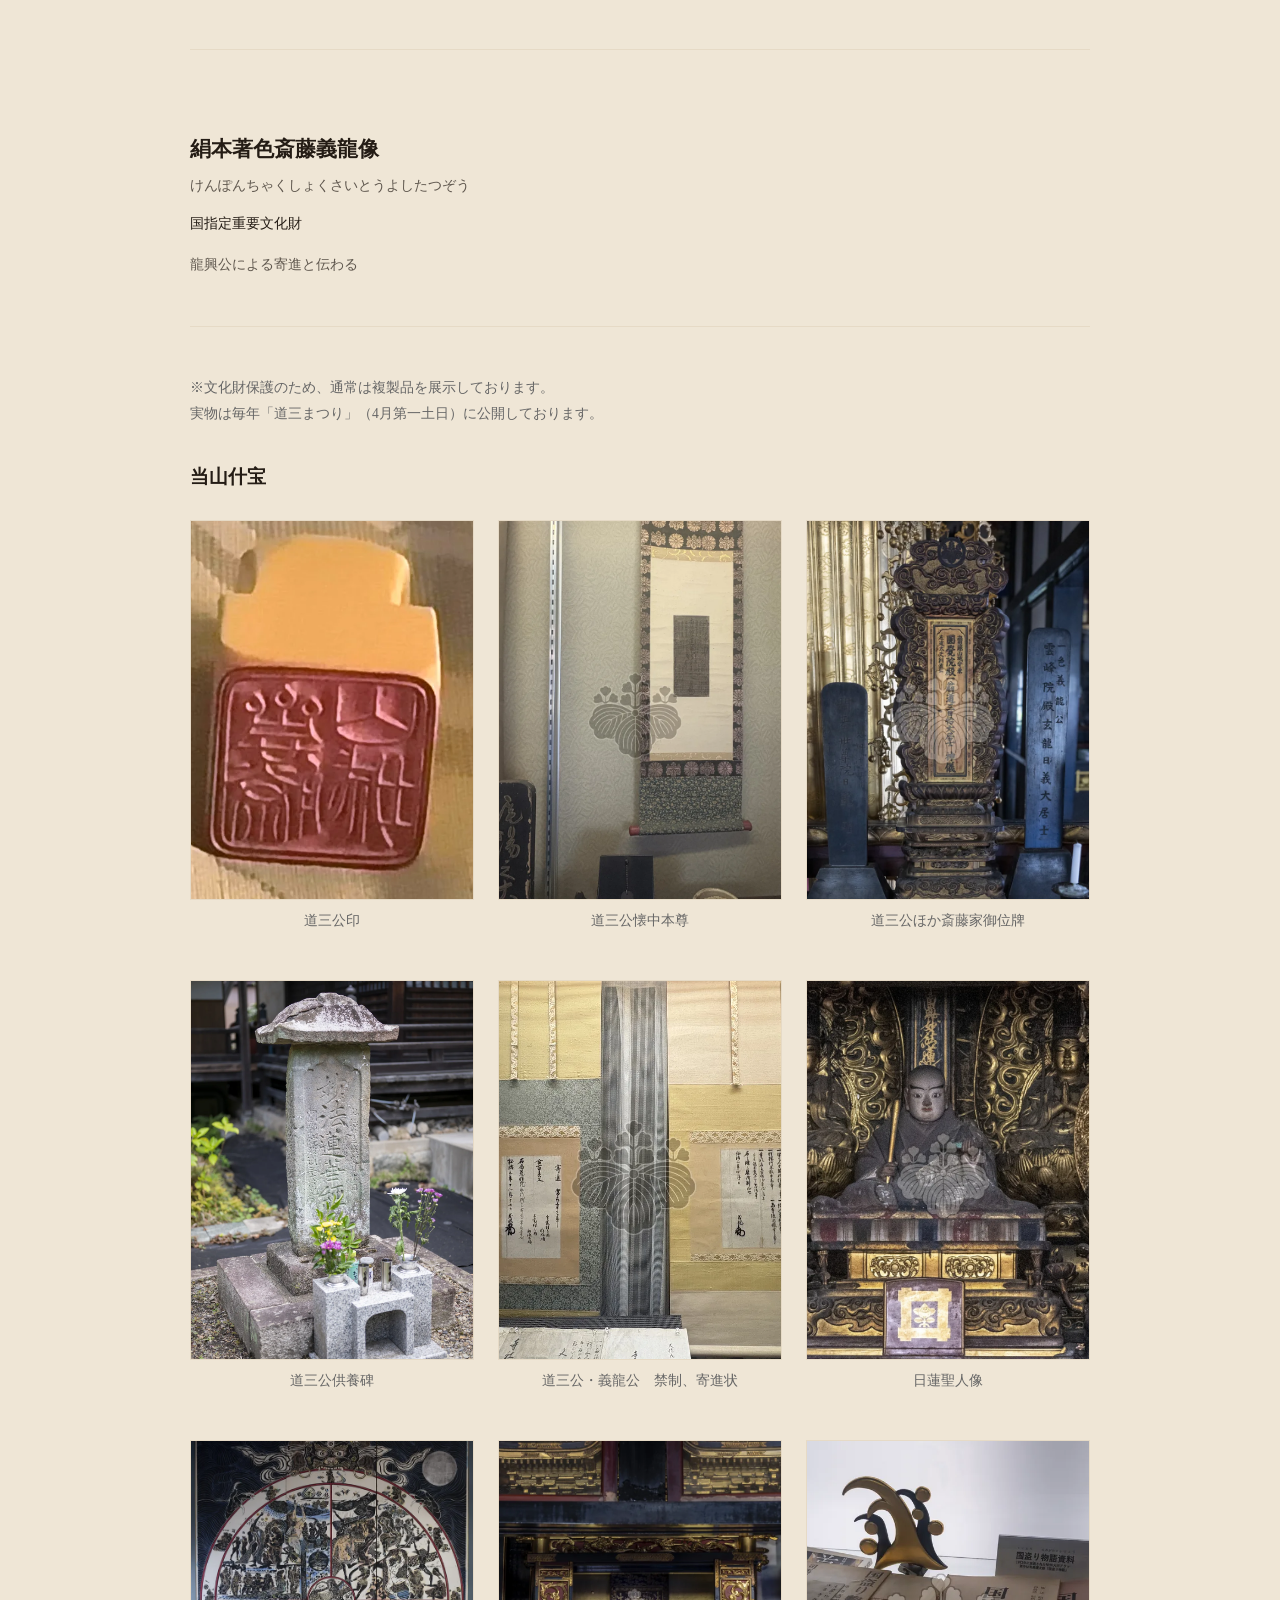
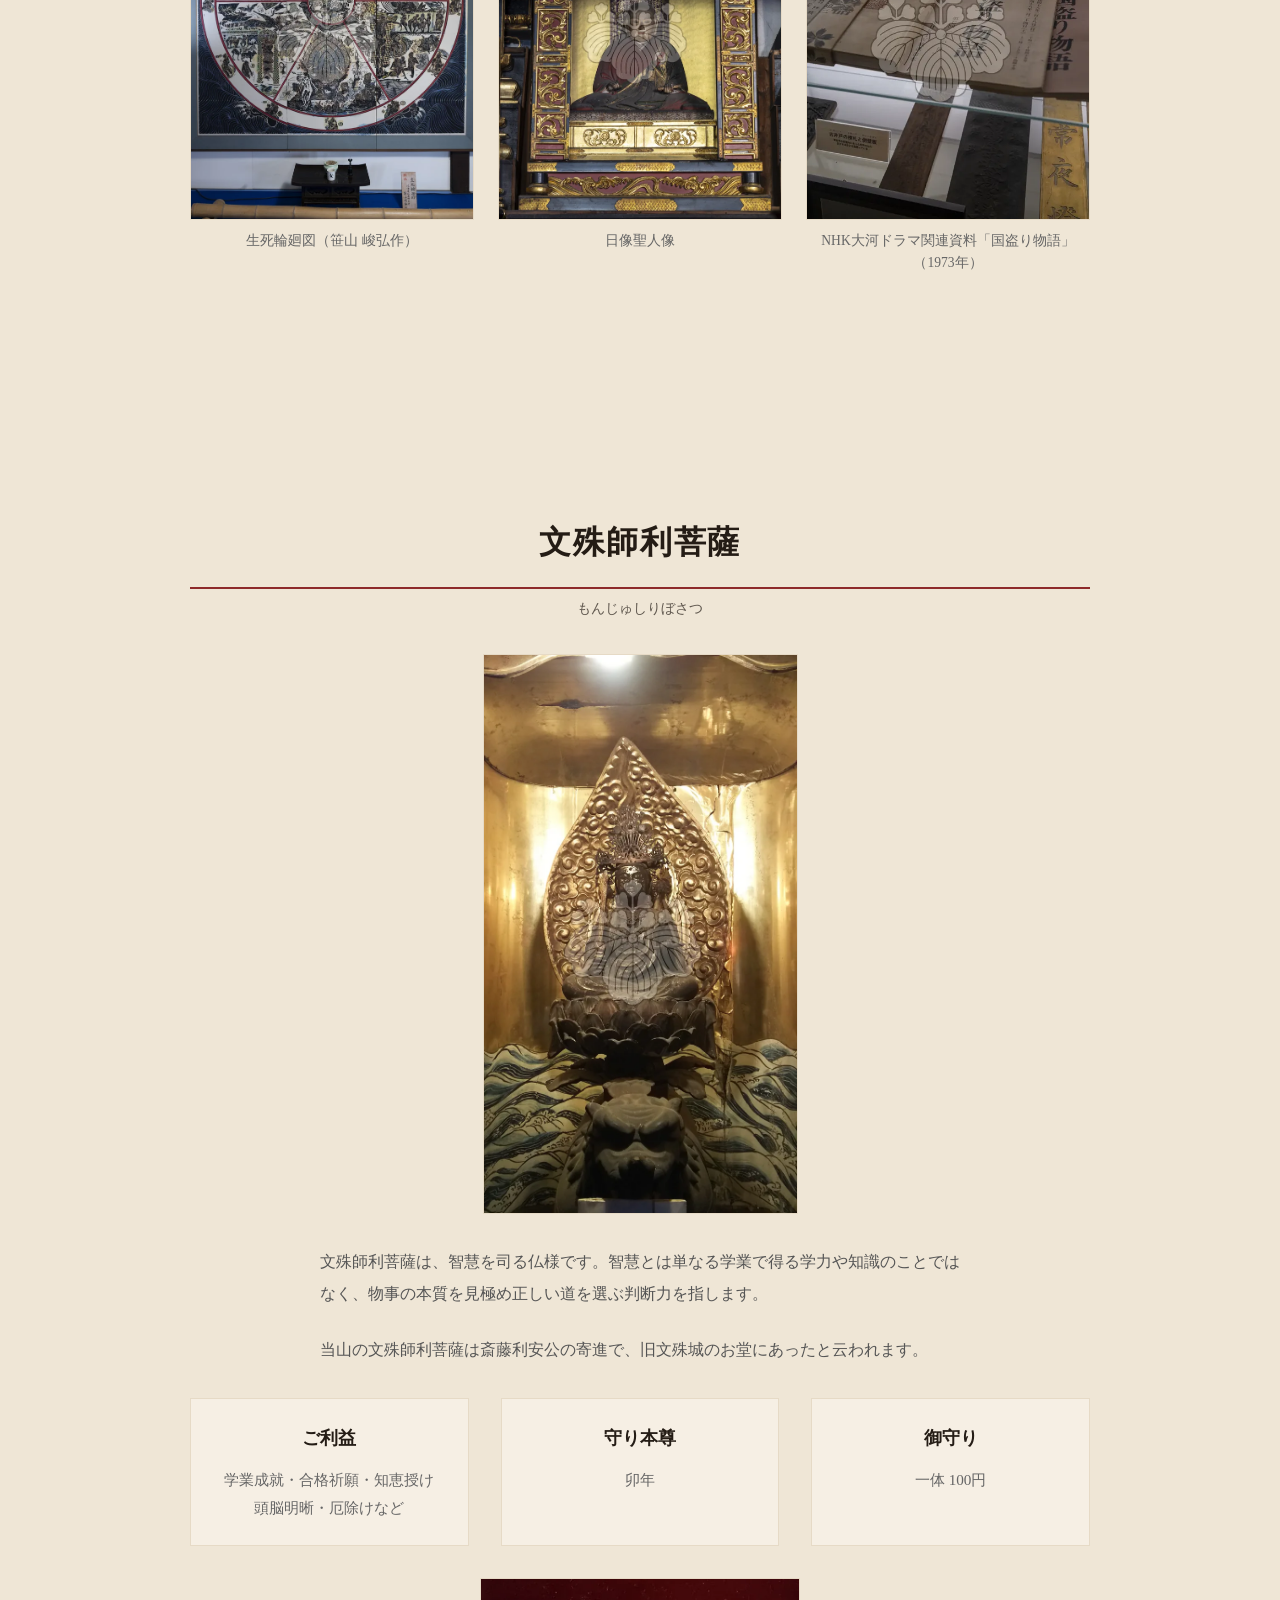
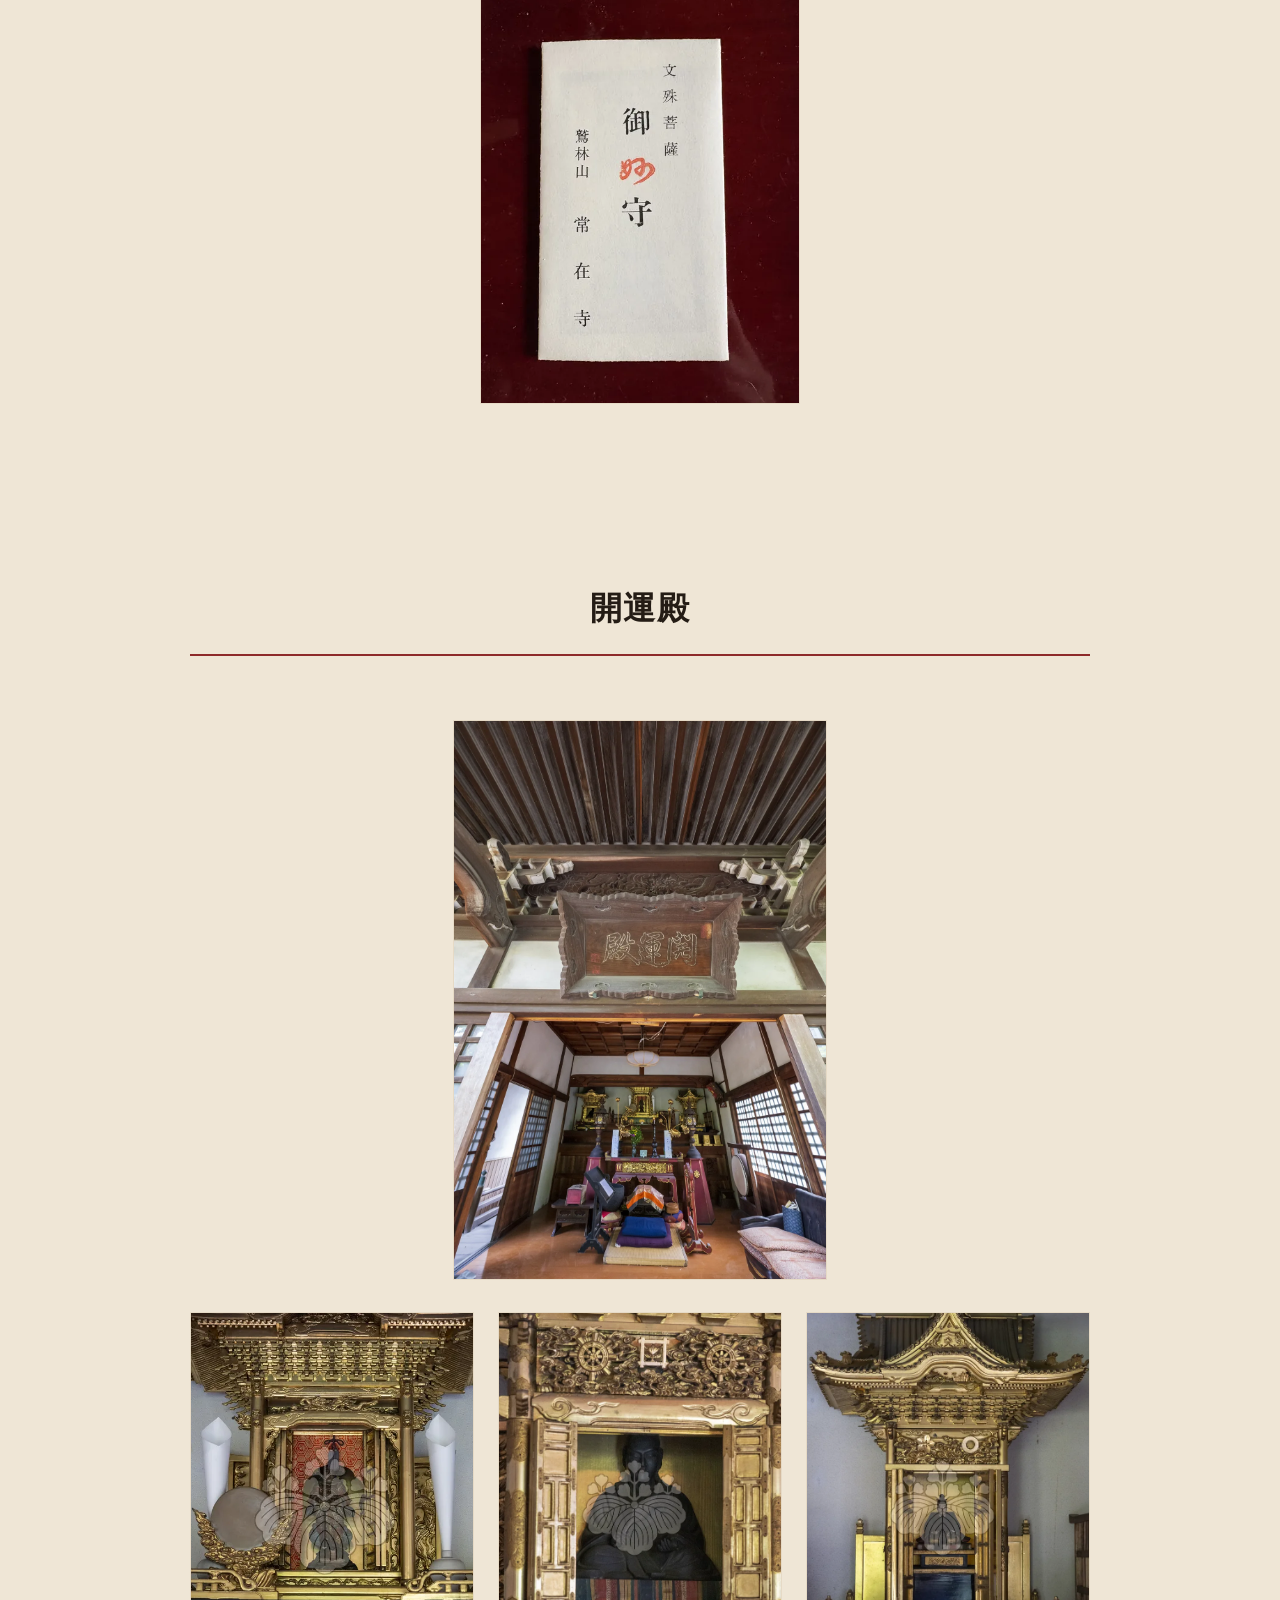
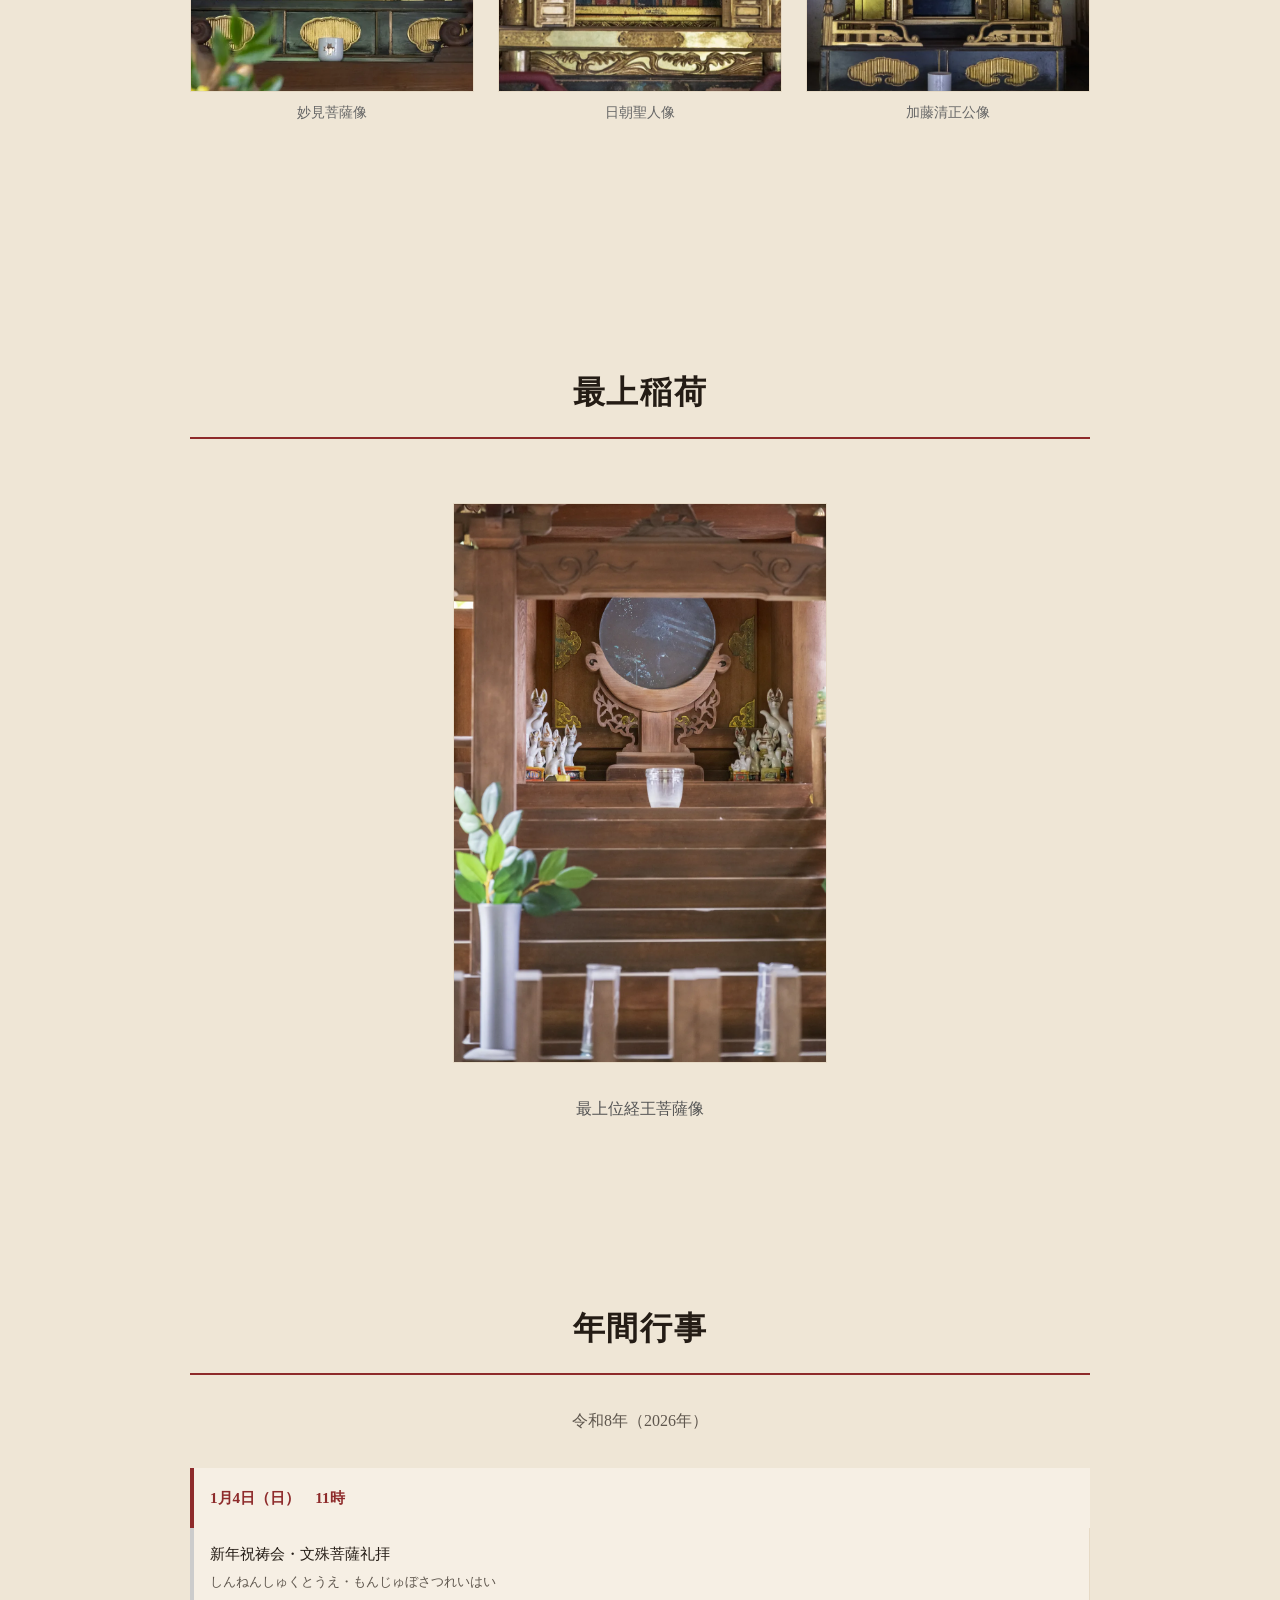
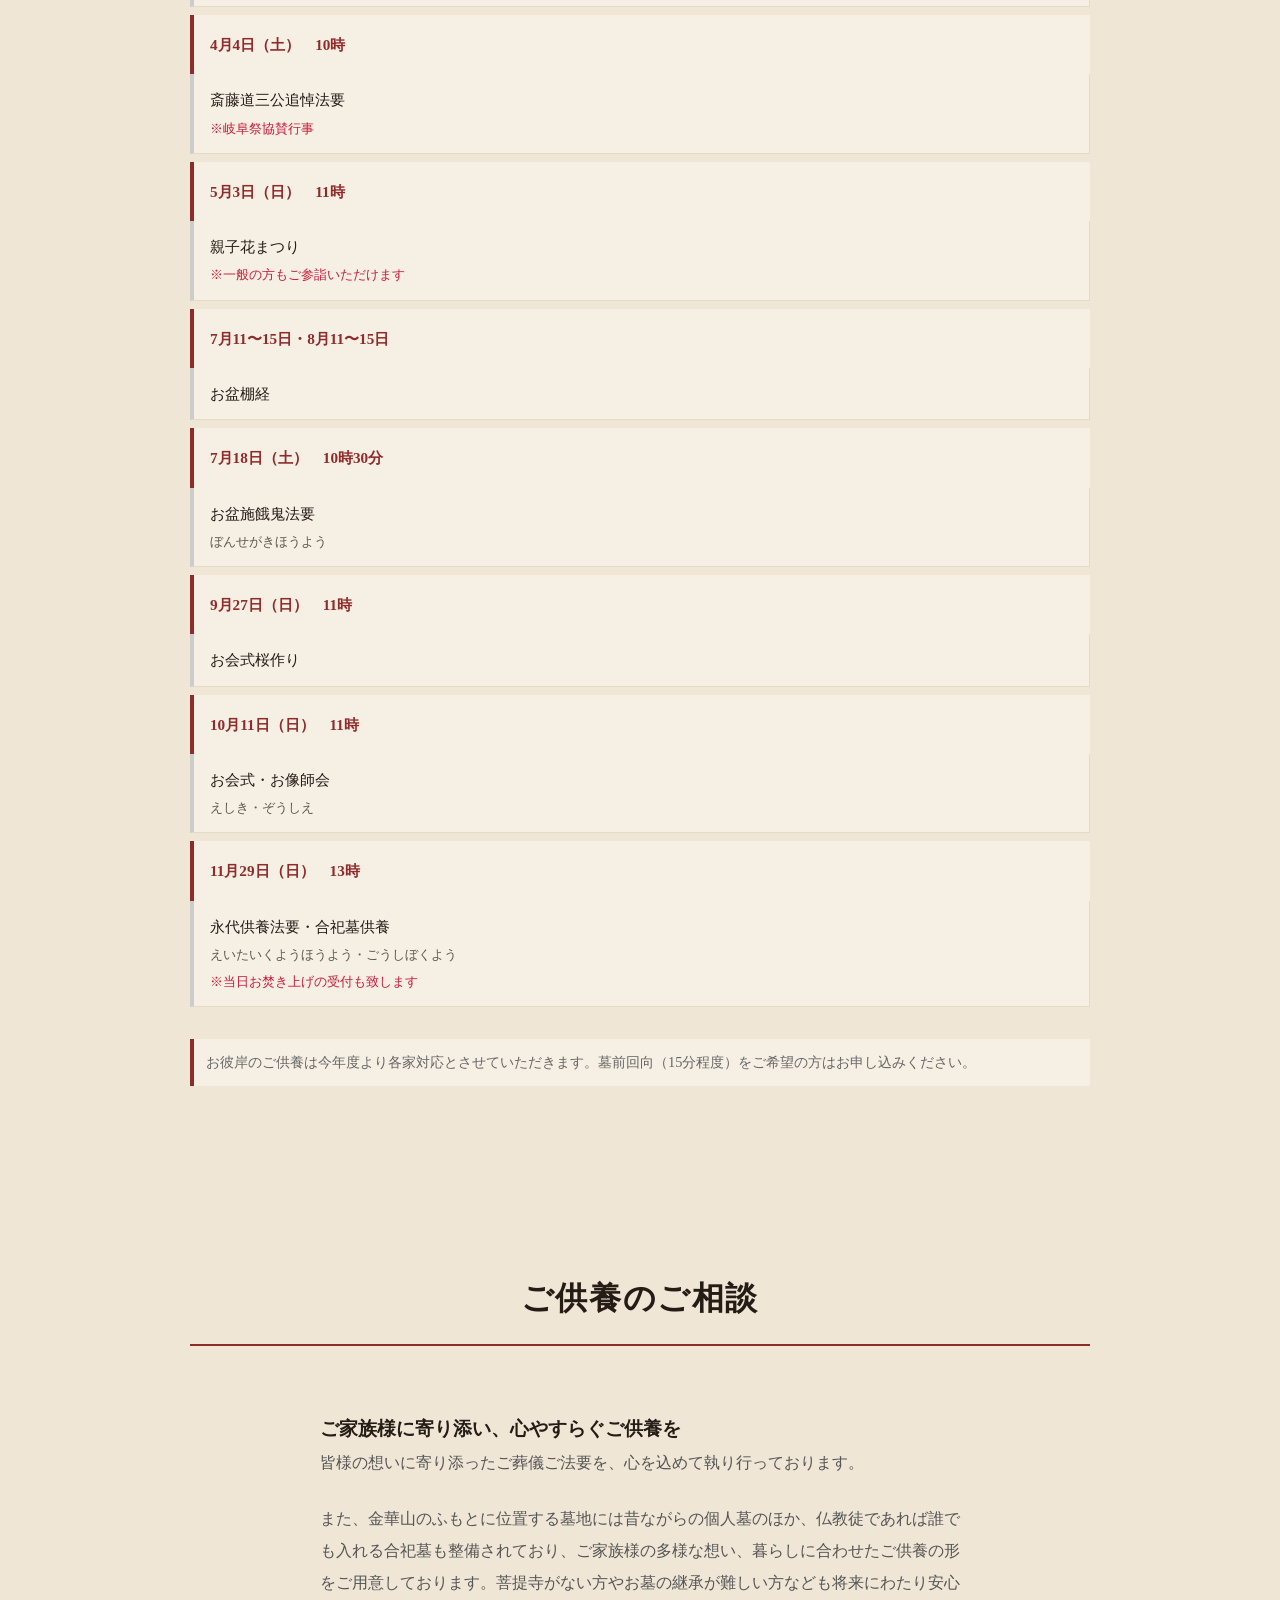
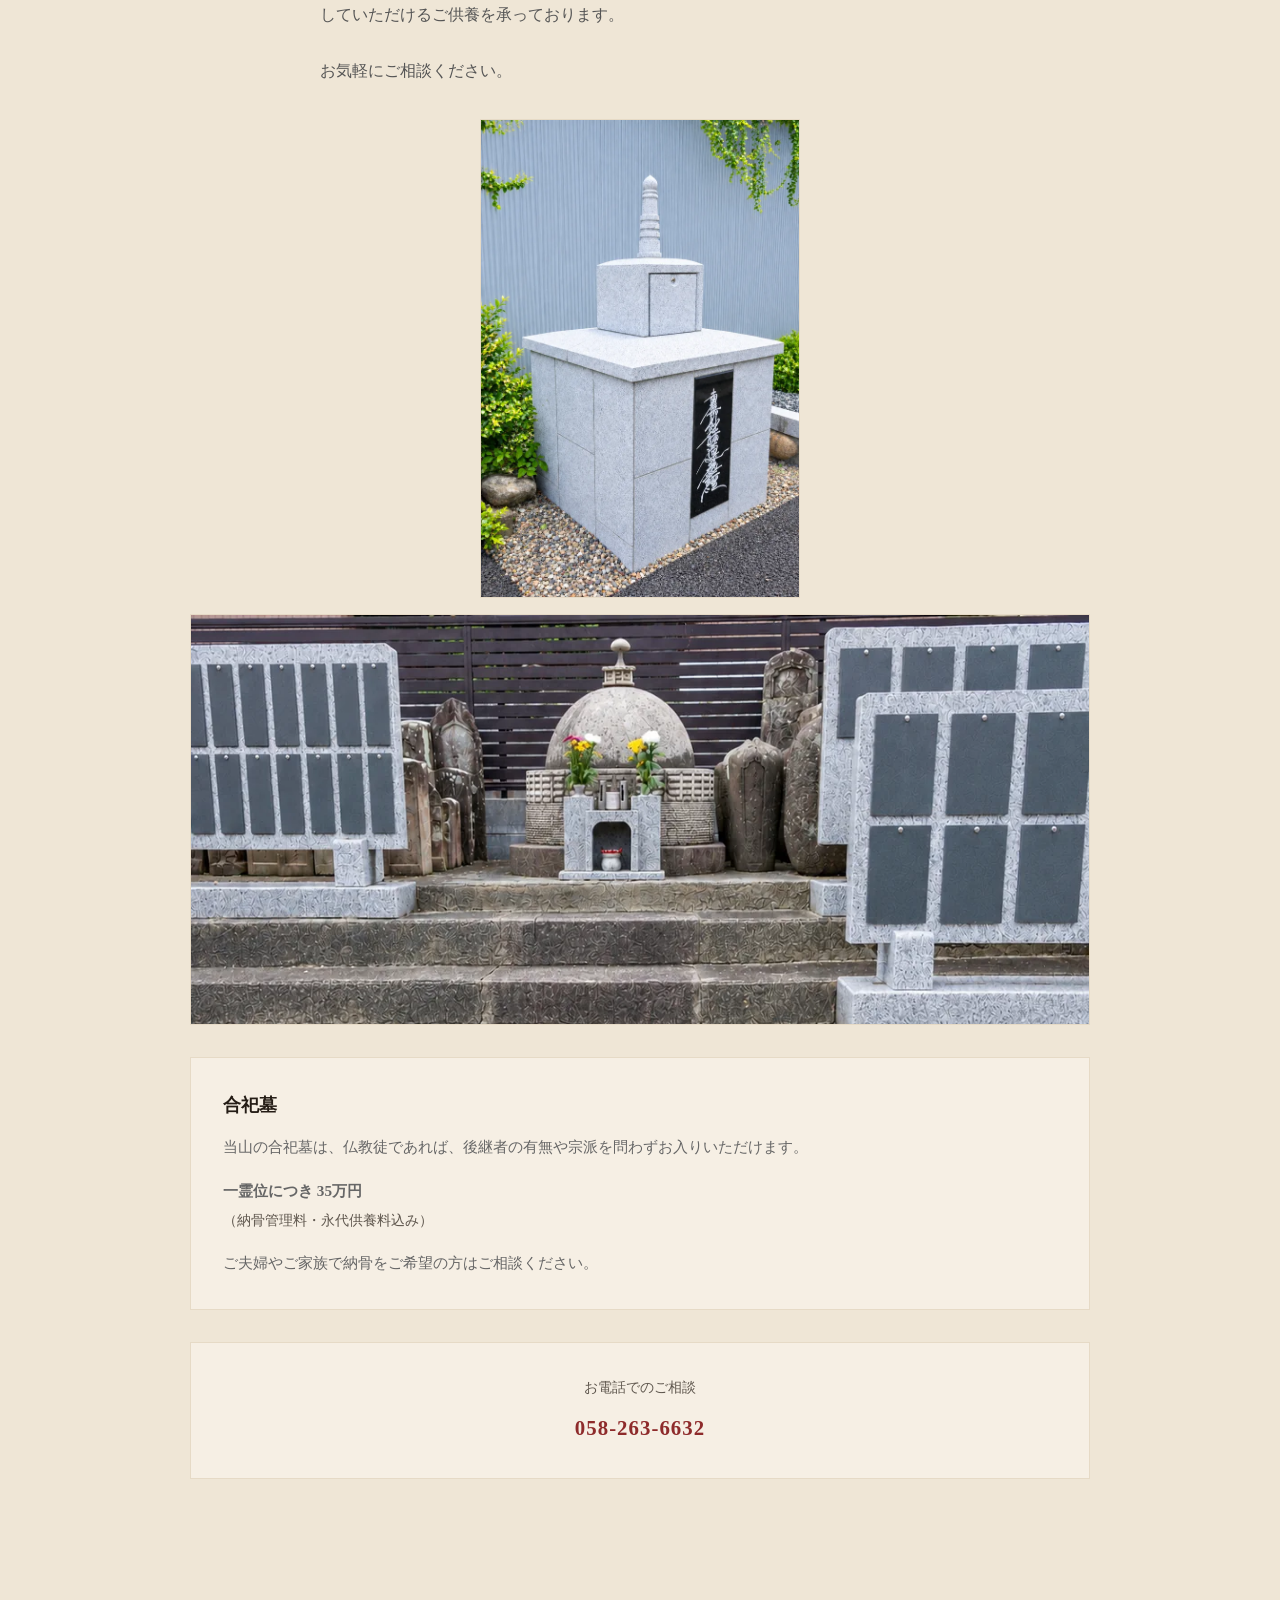
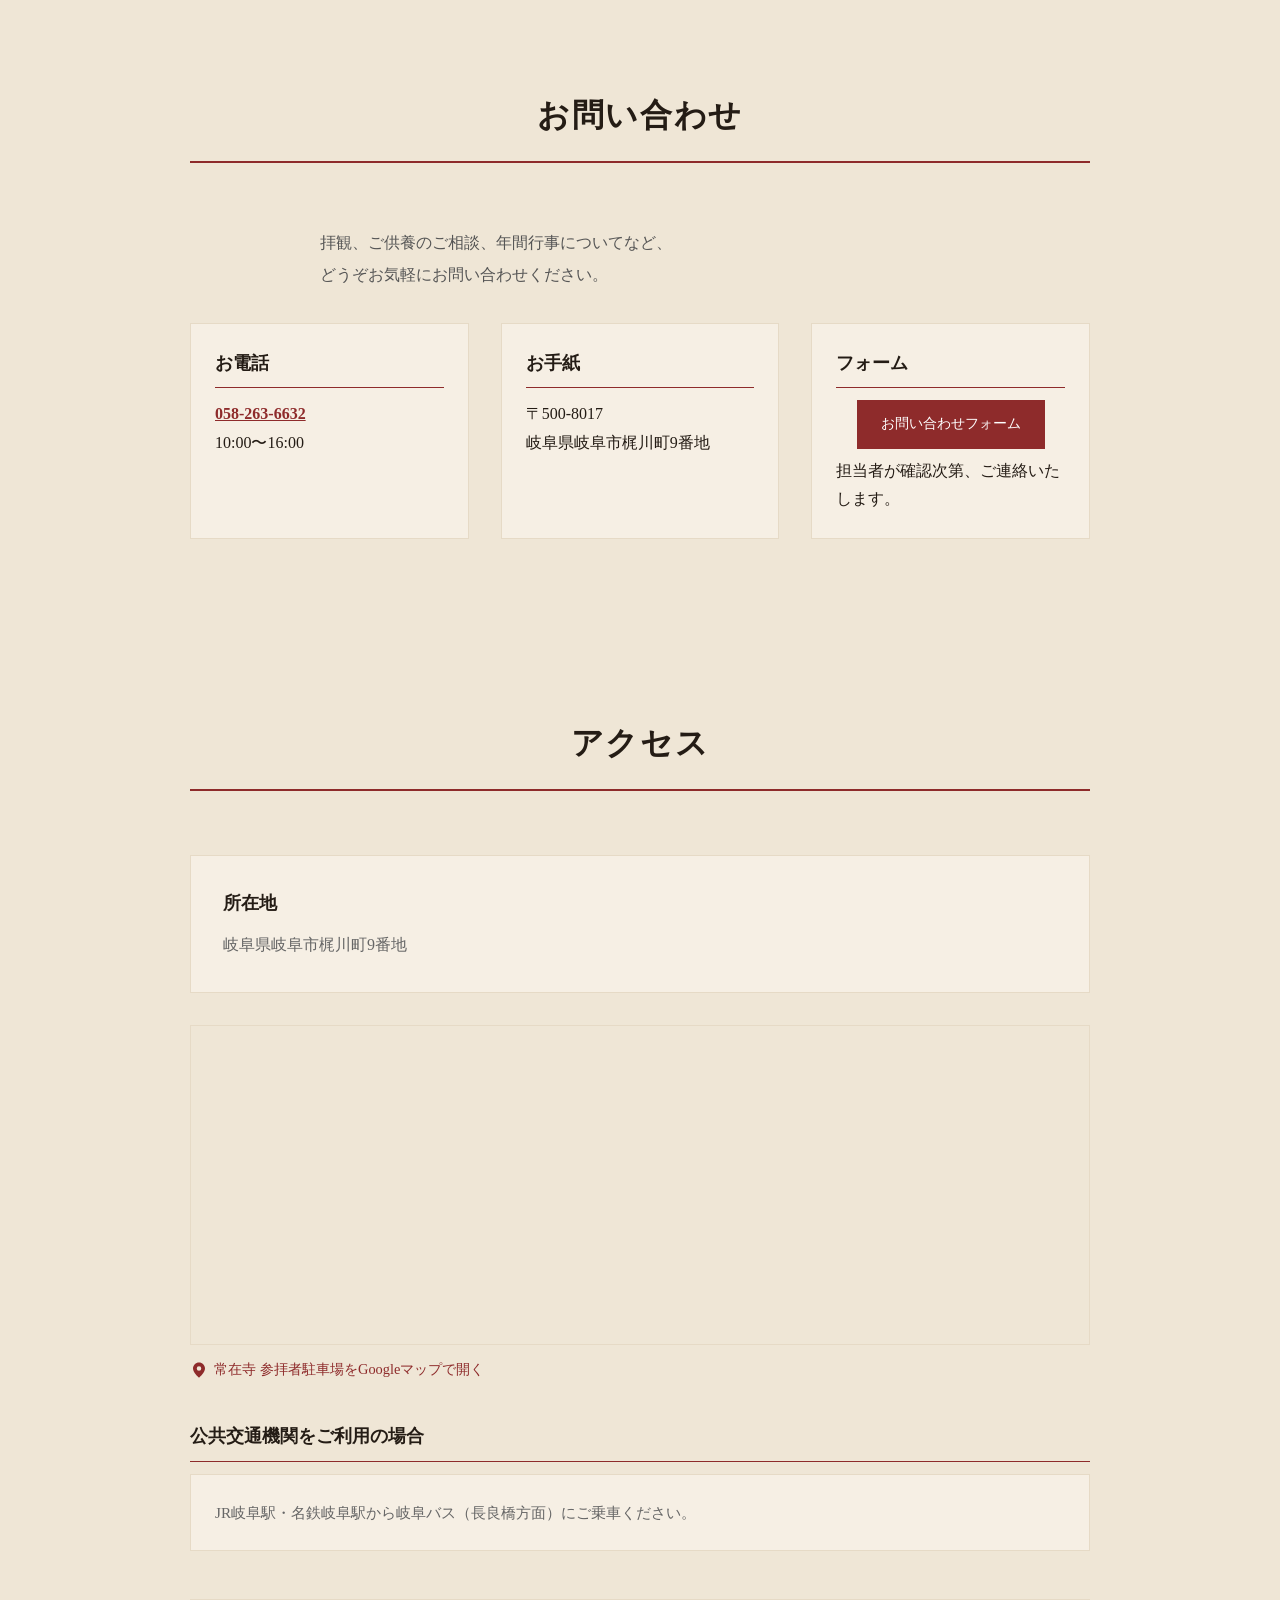
==== commit 4defeeb9: ".section-imageの読み込み前レイアウトずれ(CLS)を解消 width:auto/height:autoのままだと画像の自然サイズが判明するまで 高さ2pxに潰れ、読み込み完了時に一気に広" ====
--- a/index.html
+++ b/index.html
@@ -90,7 +90,9 @@
     <section id="history" class="section">
       <div class="section-content">
         <h2 class="section-title">由緒</h2>
-        <img src="assets/img/sanmon-01.webp" alt="常在寺の山門と寺号標" class="section-image" width="1600" height="1067">
+        <div class="section-image-frame" style="aspect-ratio: 1600 / 1067;">
+          <img src="assets/img/sanmon-01.webp" alt="常在寺の山門と寺号標" class="section-image" width="1600" height="1067">
+        </div>
         <div class="text-content">
           <p>常在寺は、美濃の戦国武将・斎藤道三公と、その子・義龍公、孫の龍興公、親子三代の菩提寺として知られる日蓮宗の寺院です。国指定重要文化財の道三公・義龍公肖像画をはじめ道三公ゆかりの貴重な宝物を数多く所蔵しています。
           </p>
@@ -102,7 +104,9 @@
     <section id="visit" class="section">
       <div class="section-content">
         <h2 class="section-title">お参り・拝観</h2>
-        <img src="assets/img/hondo-yane-06.webp" alt="本堂屋根" class="section-image" width="1600" height="1067">
+        <div class="section-image-frame" style="aspect-ratio: 1600 / 1067;">
+          <img src="assets/img/hondo-yane-06.webp" alt="本堂屋根" class="section-image" width="1600" height="1067">
+        </div>
 
         <div class="text-content">
           <p>歴史好きな方に、初めて訪れる方にも ゆったりとした時間をお過ごしいただければと願っております。</p>
@@ -258,7 +262,9 @@
         <h2 class="section-title">文殊師利菩薩</h2>
         <p class="section-reading">もんじゅしりぼさつ</p>
 
-        <img src="assets/img/monju-shiri-bosatsu.webp" alt="常在寺の文殊師利菩薩像" class="section-image" width="675" height="1200" loading="lazy">
+        <div class="section-image-frame" style="aspect-ratio: 675 / 1200;">
+          <img src="assets/img/monju-shiri-bosatsu.webp" alt="常在寺の文殊師利菩薩像" class="section-image" width="675" height="1200" loading="lazy">
+        </div>
 
         <div class="text-content">
           <p>文殊師利菩薩は、智慧を司る仏様です。智慧とは単なる学業で得る学力や知識のことではなく、物事の本質を見極め正しい道を選ぶ判断力を指します。</p>
@@ -288,7 +294,9 @@
     <section id="kaiunden" class="section">
       <div class="section-content">
         <h2 class="section-title">開運殿</h2>
-        <img src="assets/img/kaiundono-01.webp" alt="開運殿の内部" class="section-image" width="1067" height="1600">
+        <div class="section-image-frame" style="aspect-ratio: 1067 / 1600;">
+          <img src="assets/img/kaiundono-01.webp" alt="開運殿の内部" class="section-image" width="1067" height="1600">
+        </div>
         <div class="text-content">
           <ul class="treasure-grid">
             <li class="treasure-item">
@@ -319,7 +327,9 @@
       <div class="section-content">
         <h2 class="section-title">最上稲荷</h2>
         <figure class="section-figure">
-          <img src="assets/img/hokora-01.webp" alt="最上稲荷の小祠" class="section-image" width="1067" height="1600">
+          <div class="section-image-frame" style="aspect-ratio: 1067 / 1600;">
+            <img src="assets/img/hokora-01.webp" alt="最上稲荷の小祠" class="section-image" width="1067" height="1600">
+          </div>
           <figcaption>最上位経王菩薩像</figcaption>
         </figure>
       </div>
--- a/style.css
+++ b/style.css
@@ -213,16 +213,20 @@
 
 @media (max-width: 768px) {
     .header {
-        padding: 0.5rem 0;
+        padding: 0.35rem 0;
+    }
+
+    .temple-identity {
+        gap: 0.4rem;
     }
 
     .temple-logo--gosankiri {
-        width: 1.8rem;
-        height: 1.8rem;
+        width: 1.4rem;
+        height: 1.4rem;
     }
 
     .temple-logo--nitouha {
-        width: 1.1rem;
+        width: 0.85rem;
     }
 
     .temple-crests {
@@ -230,20 +234,23 @@
     }
 
     .temple-jigo {
-        font-size: 1.3rem;
+        font-size: 1.05rem;
     }
 
     .temple-sango {
-        font-size: 0.8rem;
+        font-size: 0.65rem;
     }
 
     .temple-subname {
         font-size: 0.65rem;
+        /* bodyの1.8を継承すると1行だけなのに行間が無駄に空く */
+        line-height: 1.2;
+        margin-top: 0.05rem;
     }
 
     :root {
-        /* 閉じた状態のヘッダー実測相当（約75px）に合わせる */
-        --header-h: 75px;
+        /* 閉じた状態のヘッダー実測値（Playwrightで320〜768px確認、4幅とも55.19px） */
+        --header-h: 55px;
     }
 
     .nav-button {
@@ -495,17 +502,26 @@
     width: 100%;
 }
 
-.section-image {
+/* .section-image-frame ── 画像の縦横比ぶんの場所を読み込み前から確保する枠。
+   img自体をwidth:auto/height:autoで縮めると、読み込み前(自然サイズ不明)は
+   高さ2pxに潰れてから読み込み完了時に一気に広がってしまう(レイアウトのずれ)。
+   枠側にHTML属性由来のaspect-ratioを明示することで、画像が届く前から
+   幅・高さどちらの上限に先に当たるかを確定できる */
+.section-image-frame {
     width: auto;
     max-width: min(800px, 100%);
-    height: auto;
-    /* 縦長の写真が伸びすぎないよう高さにも上限を置く。
-       width/heightともautoにすることで、幅・高さどちらの上限に先に当たっても
-       縦横比を保ったまま縮む(width:100%だと幅が先に確定し歪む) */
     max-height: 560px;
-    display: block;
     margin: 2rem auto;
     border: 1px solid var(--c-paper-deep);
+    overflow: hidden;
+    display: block;
+}
+
+.section-image-frame .section-image {
+    display: block;
+    width: 100%;
+    height: 100%;
+    object-fit: cover;
 }
 
 /* .section-figure ── .section-imageとキャプションをひとまとめにし、
@@ -1180,14 +1196,6 @@
     .section-title {
         font-size: 1.5rem;
     }
-
-    .temple-sango {
-        font-size: 0.85rem;
-    }
-
-    .temple-jigo {
-        font-size: 1.35rem;
-    }
 }
 
 /* ========================================
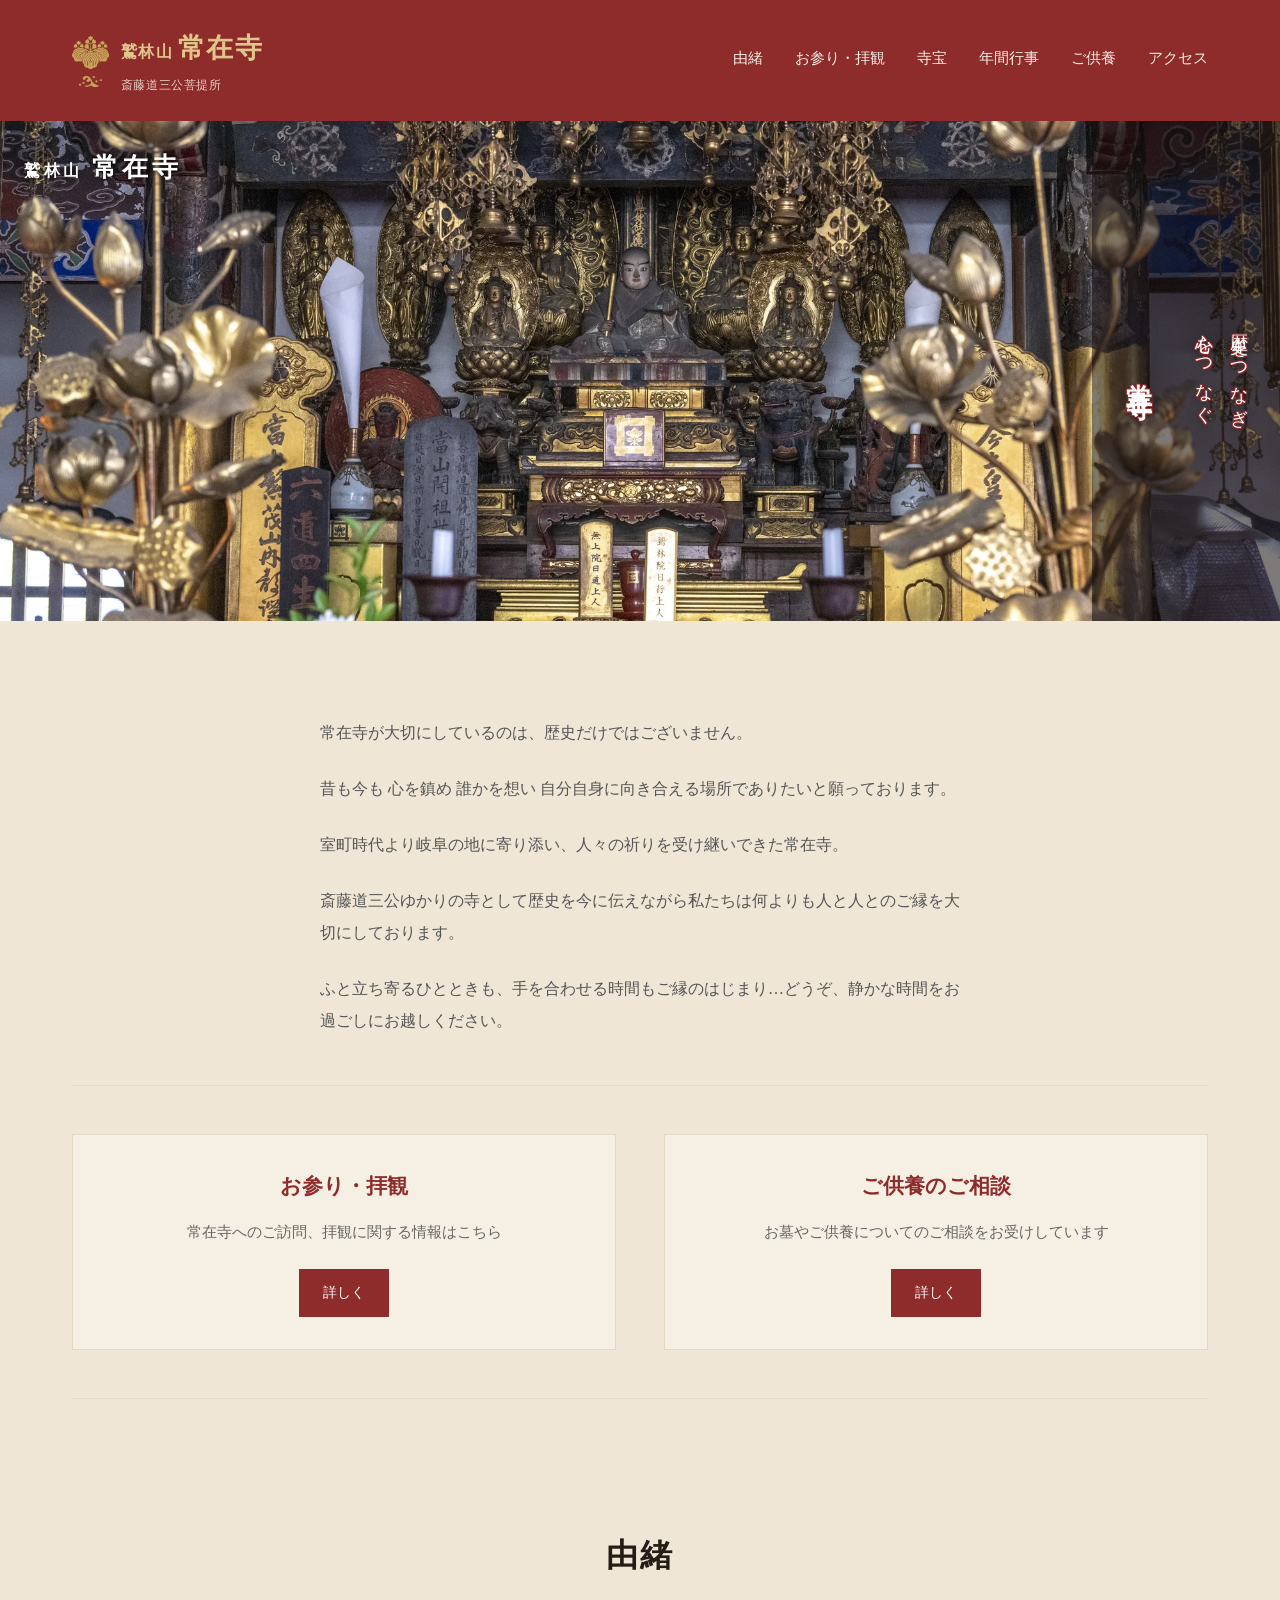
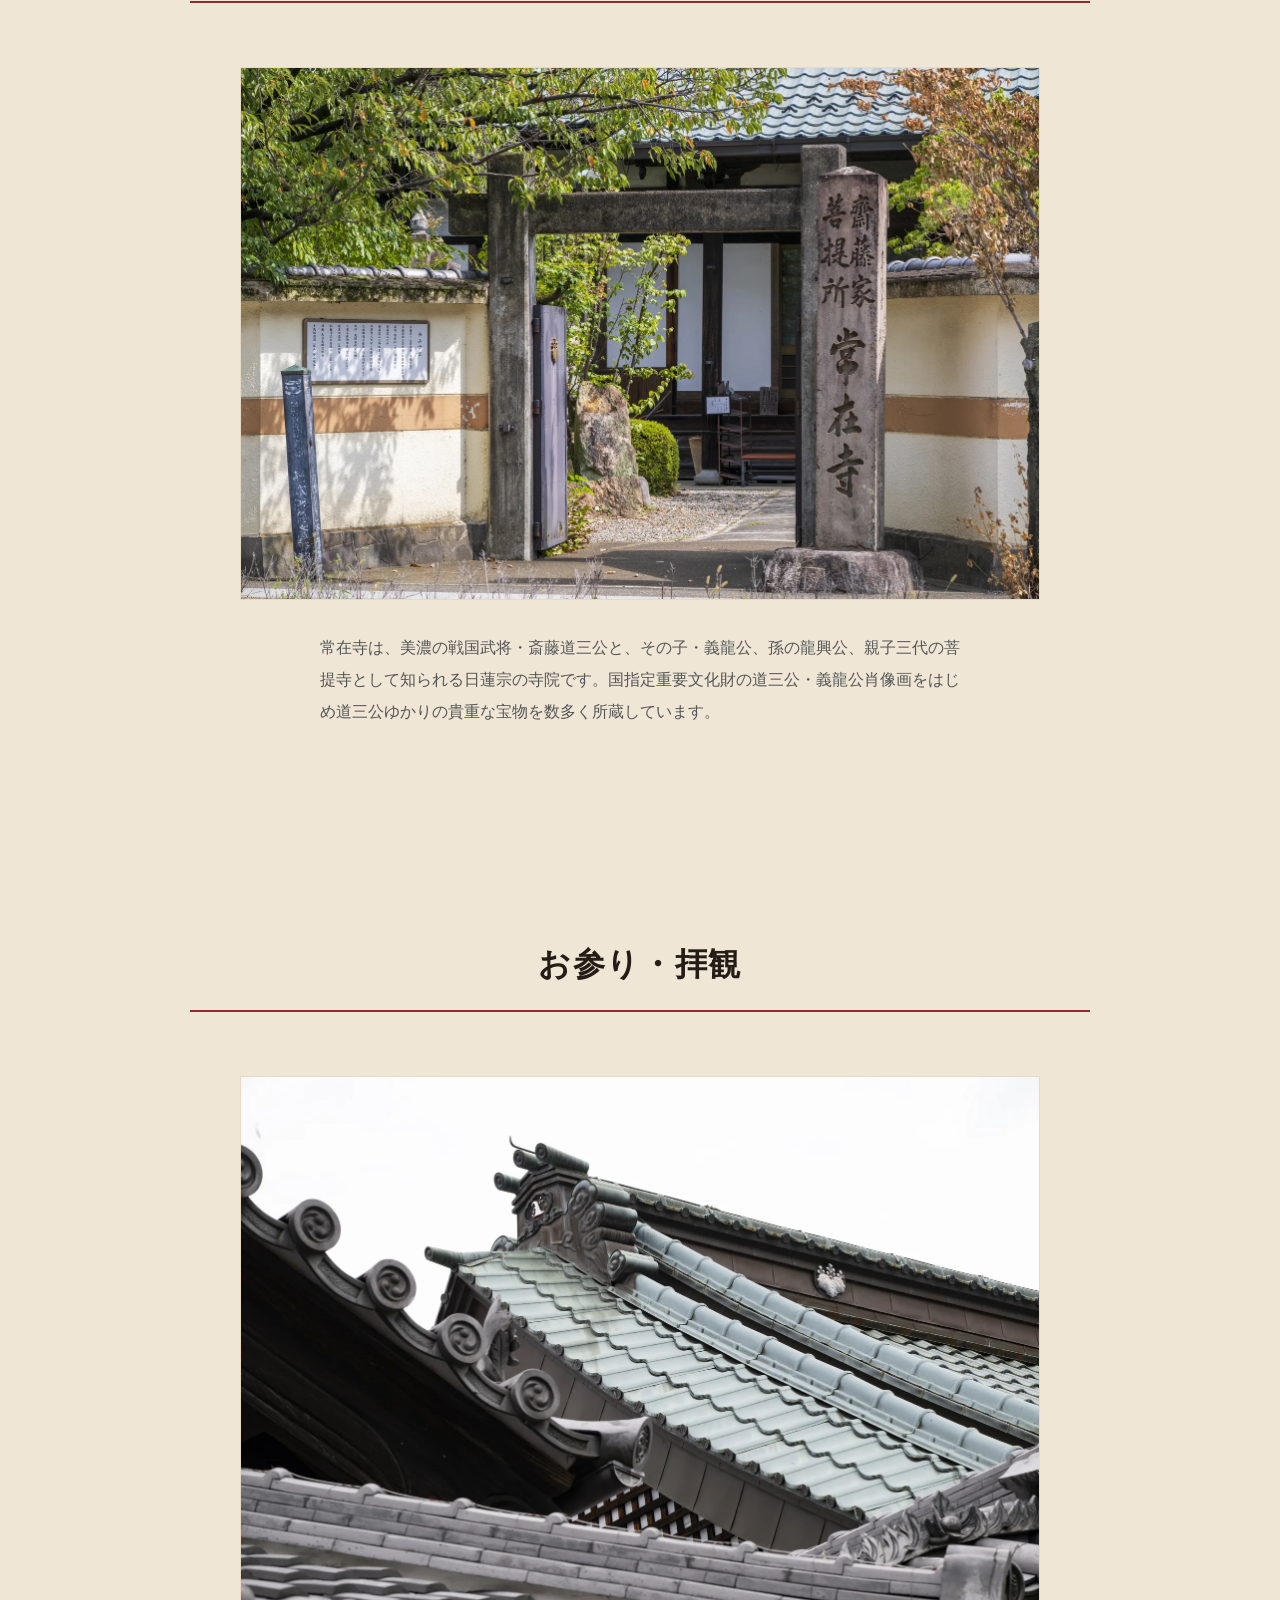
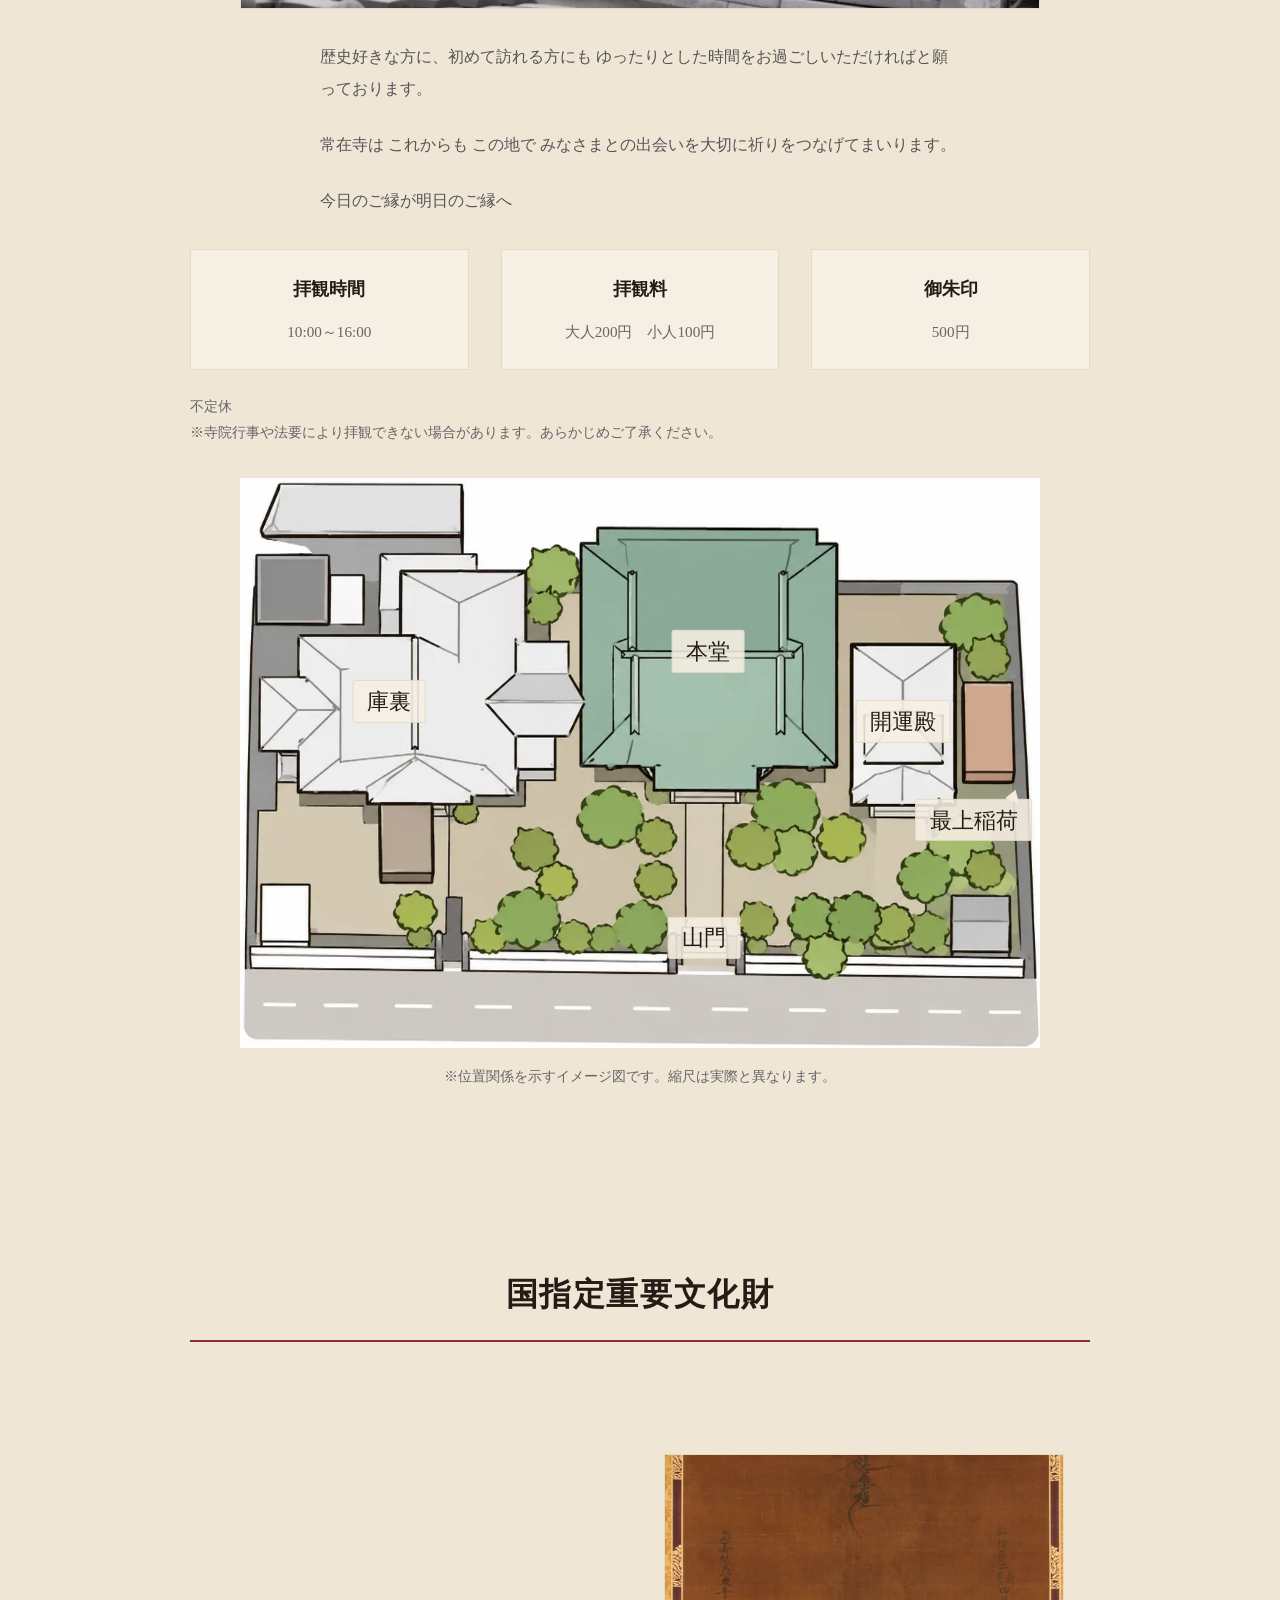
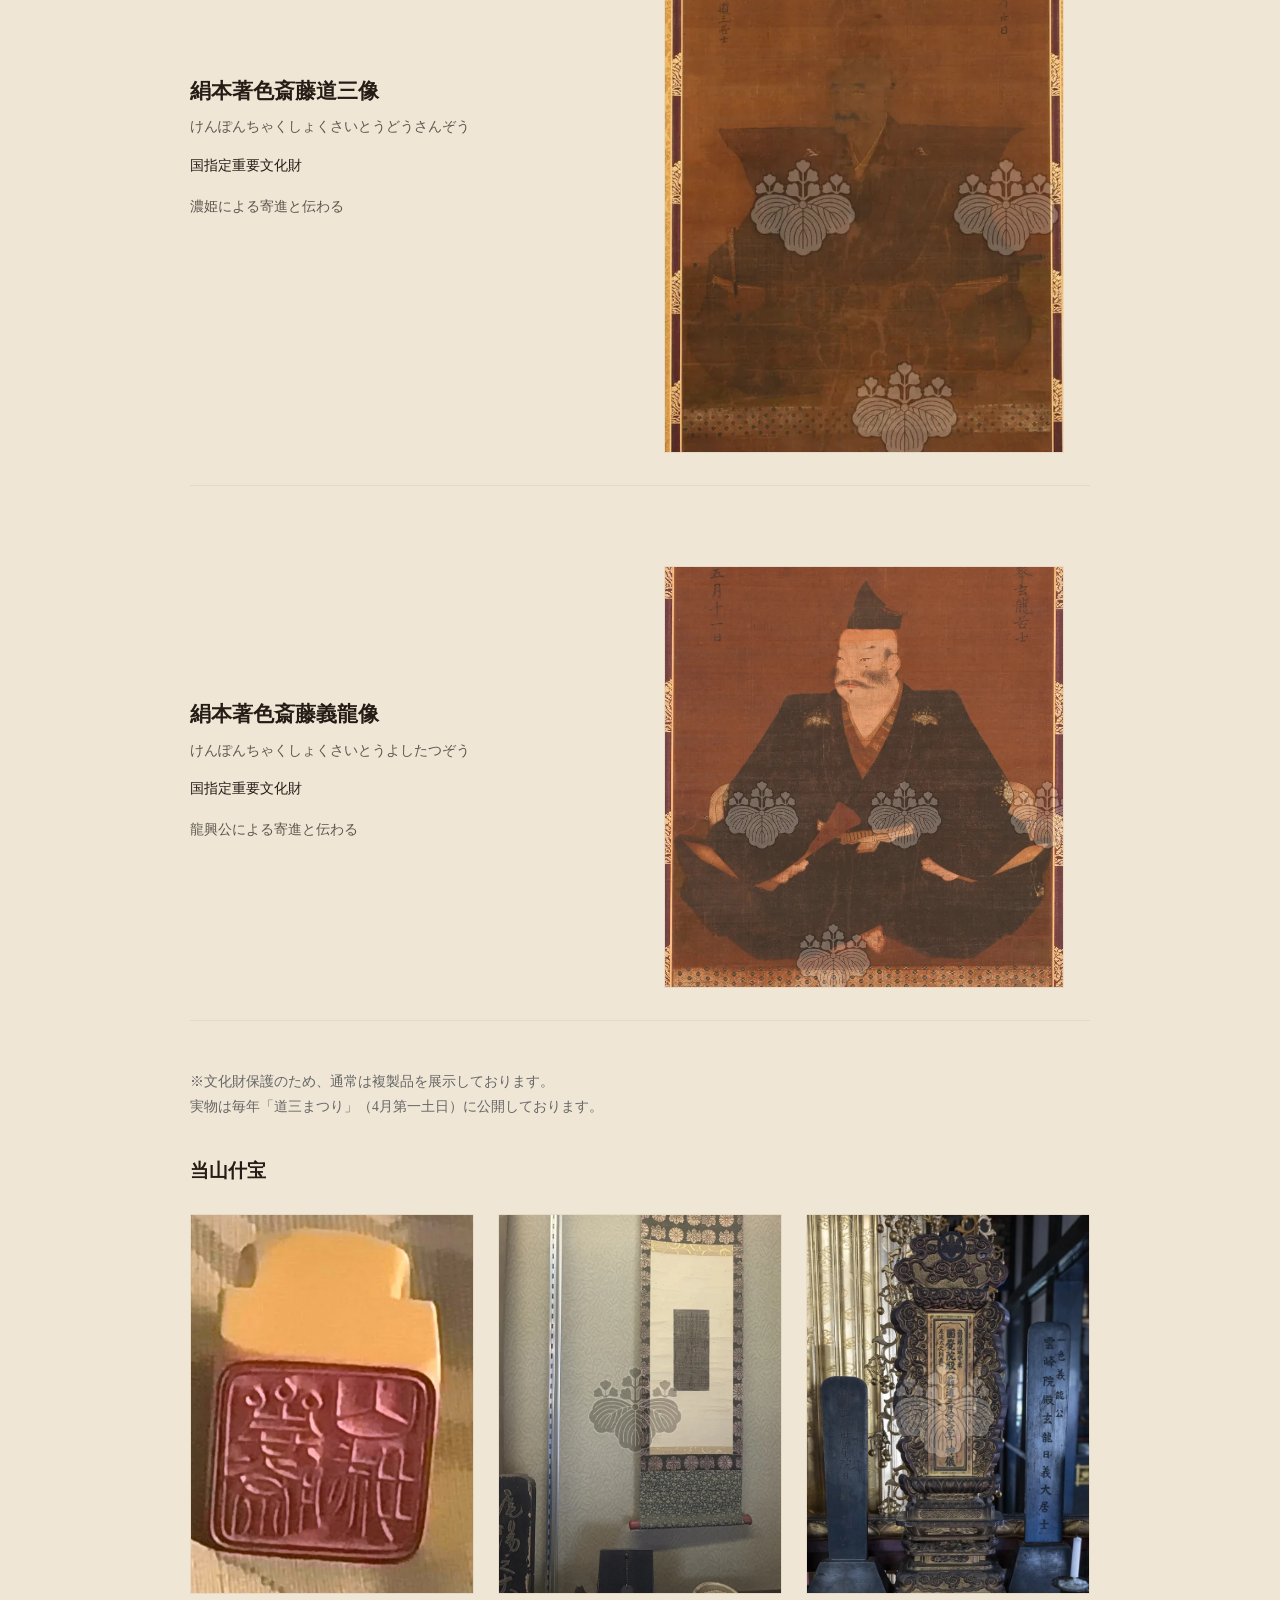
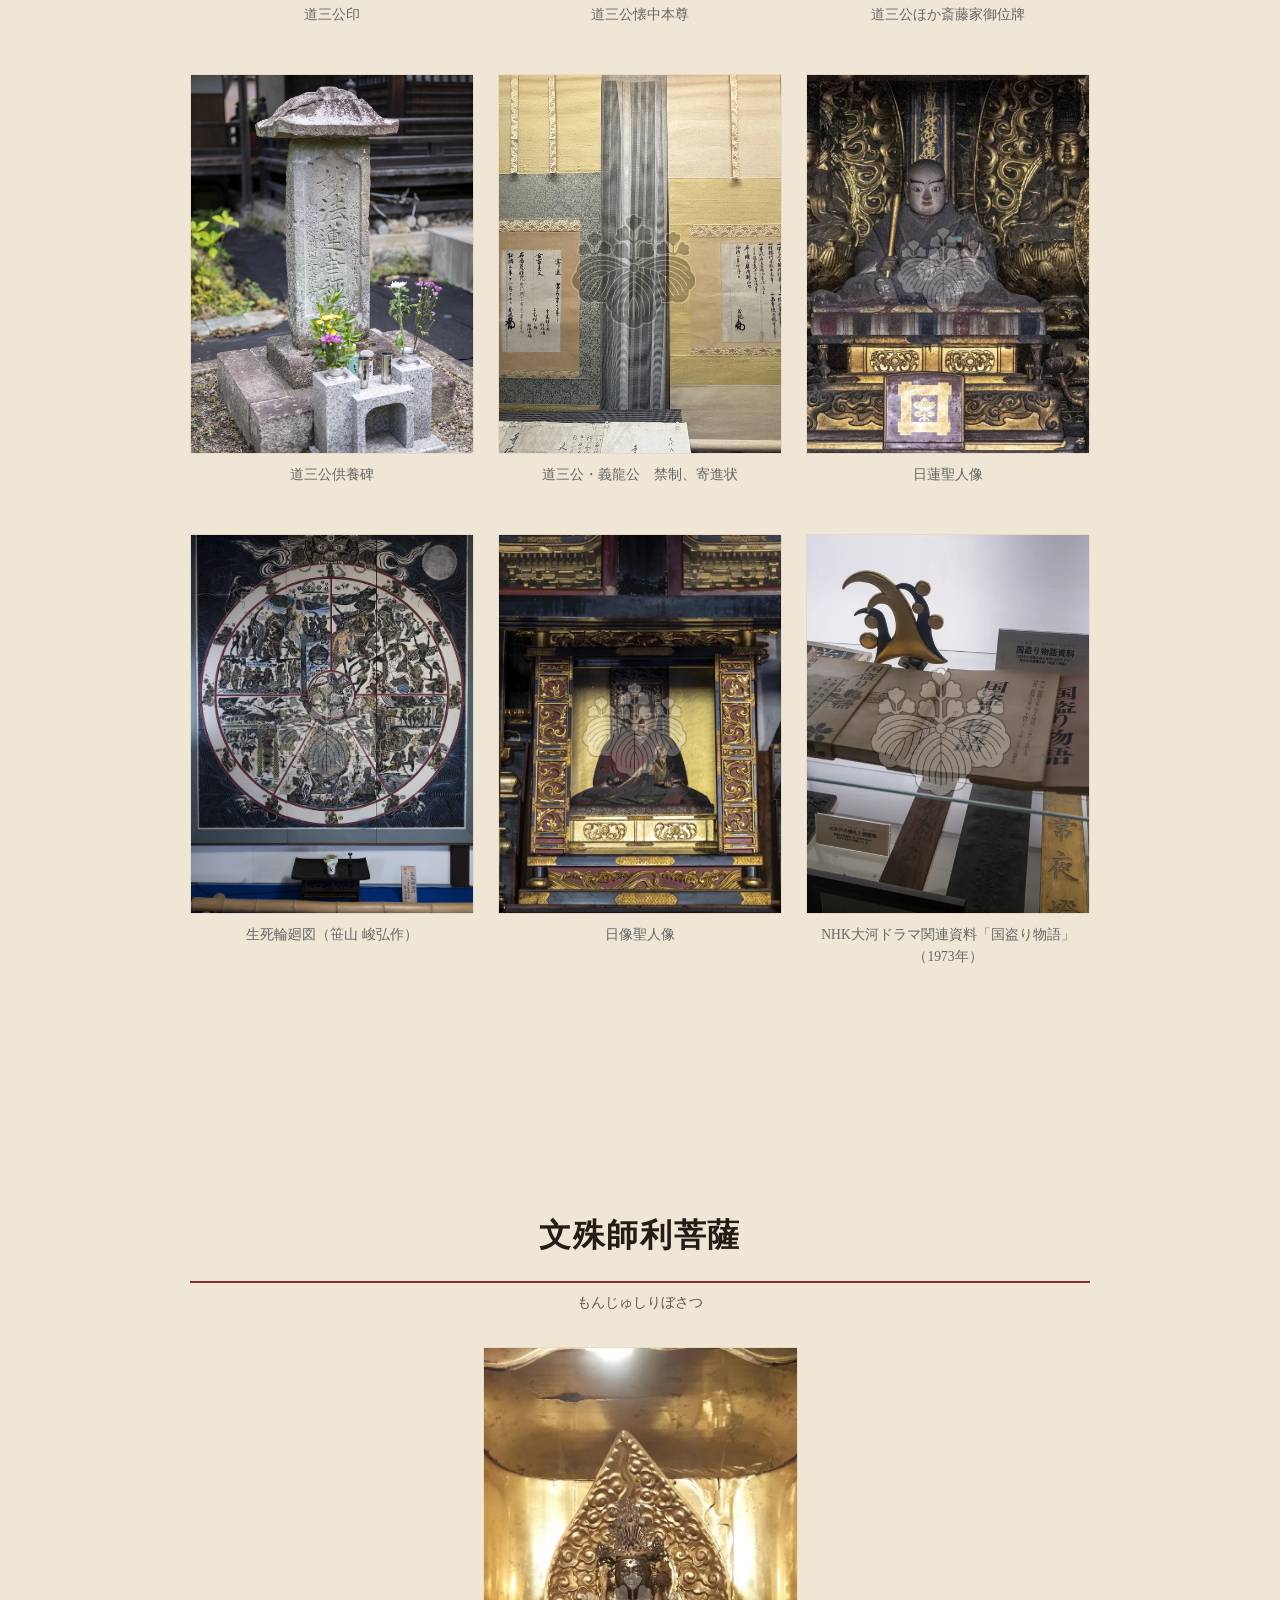
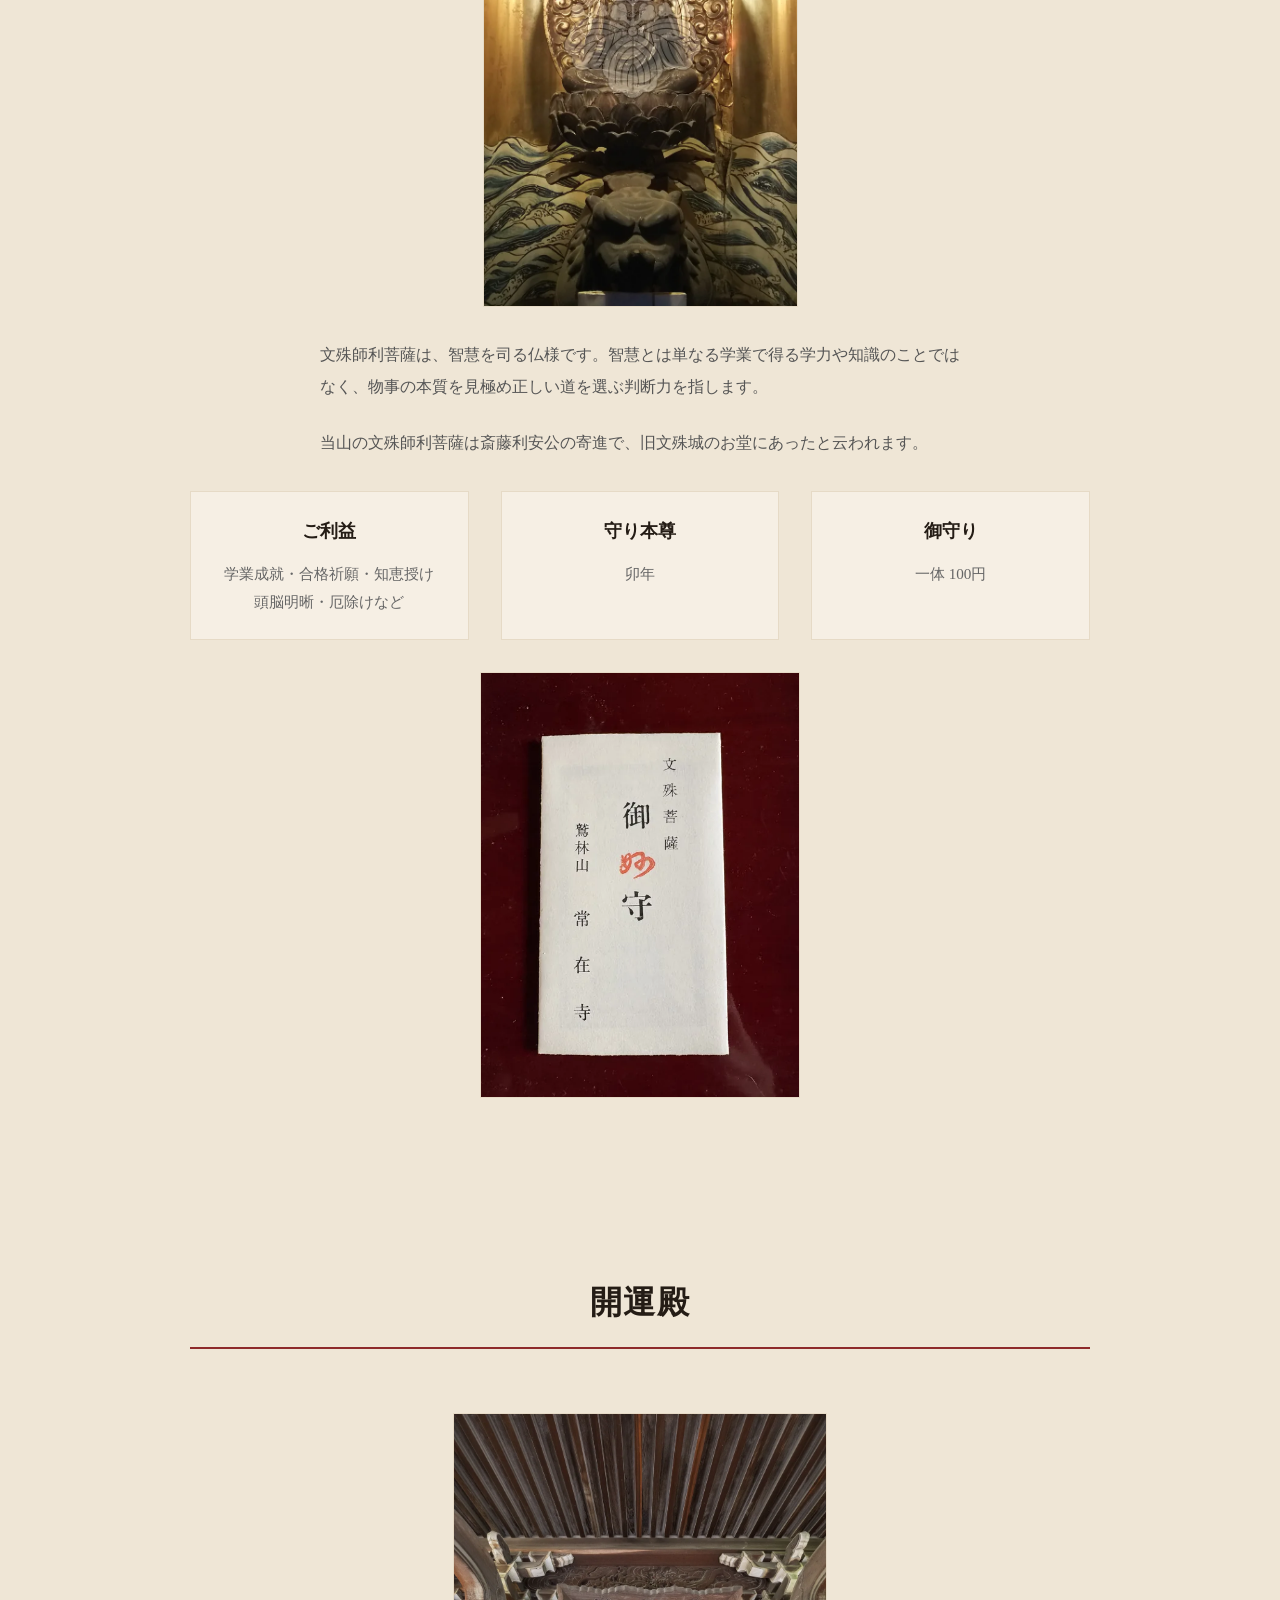
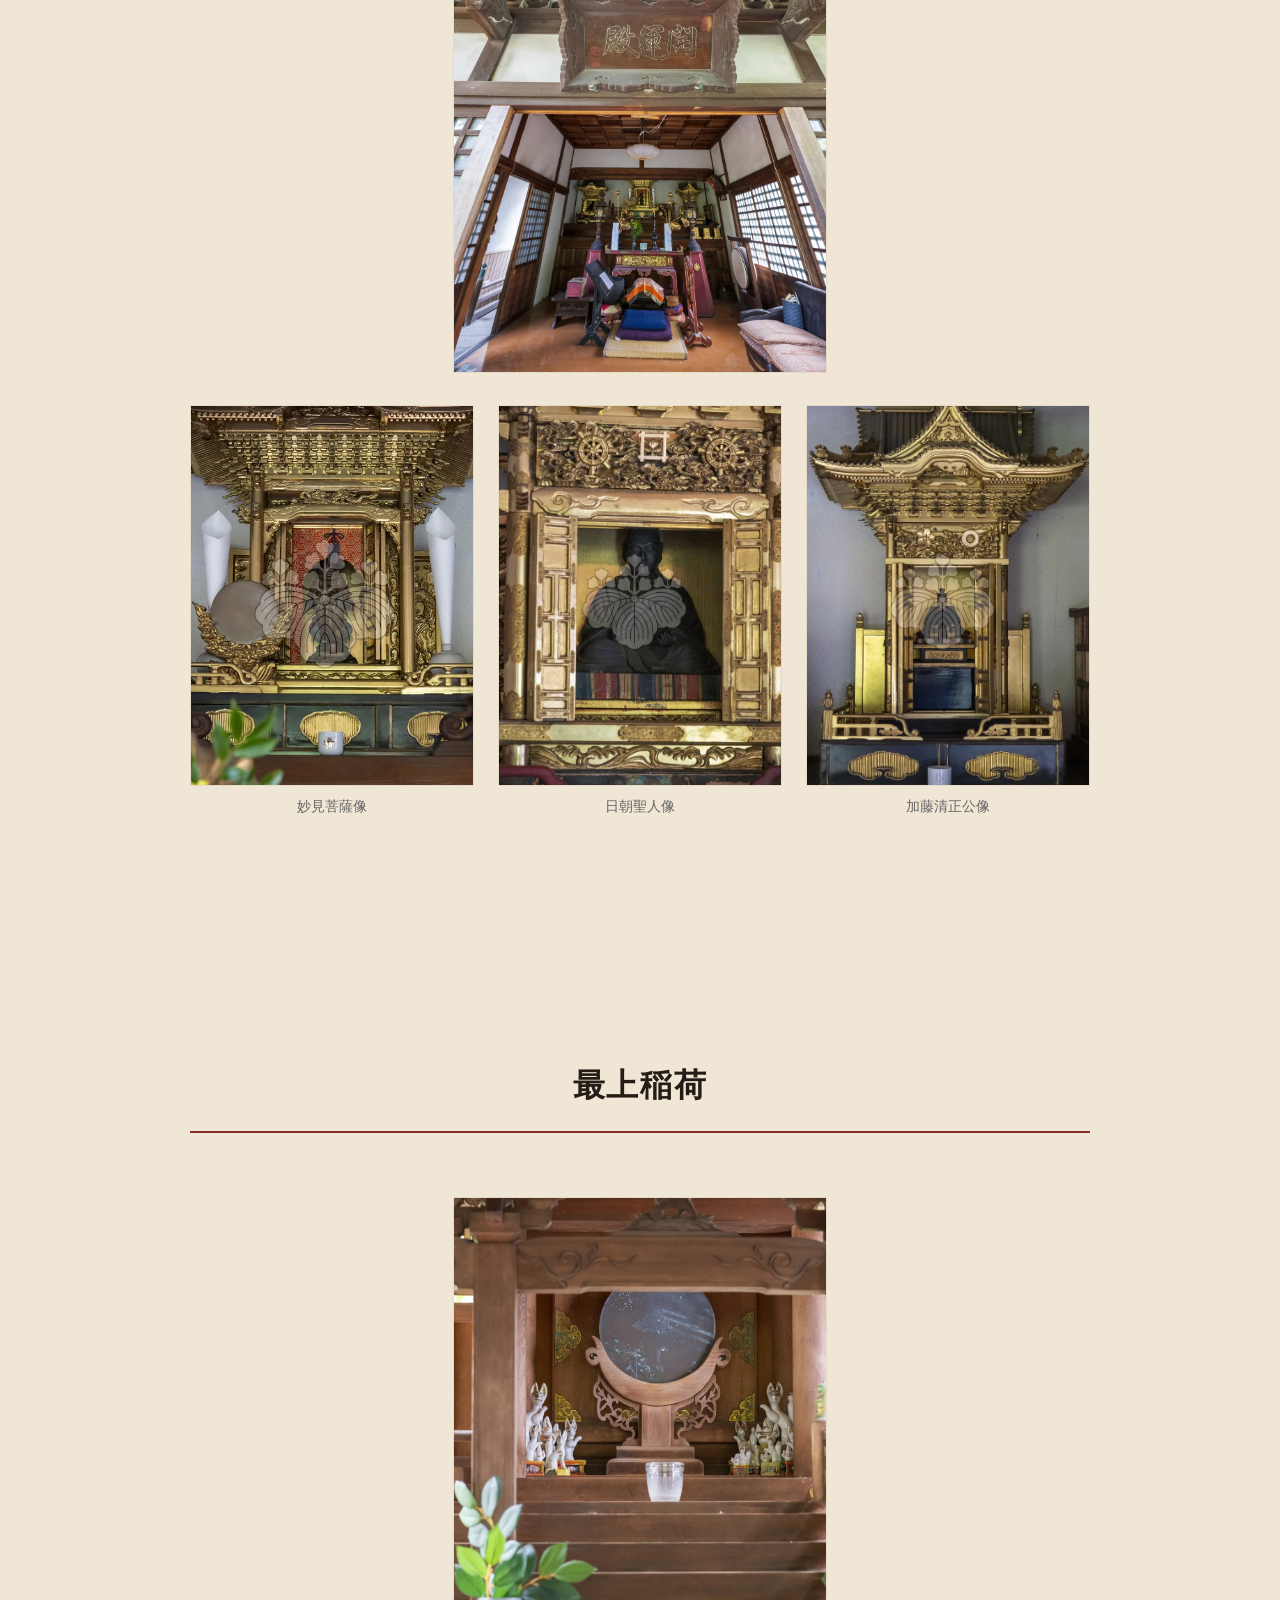
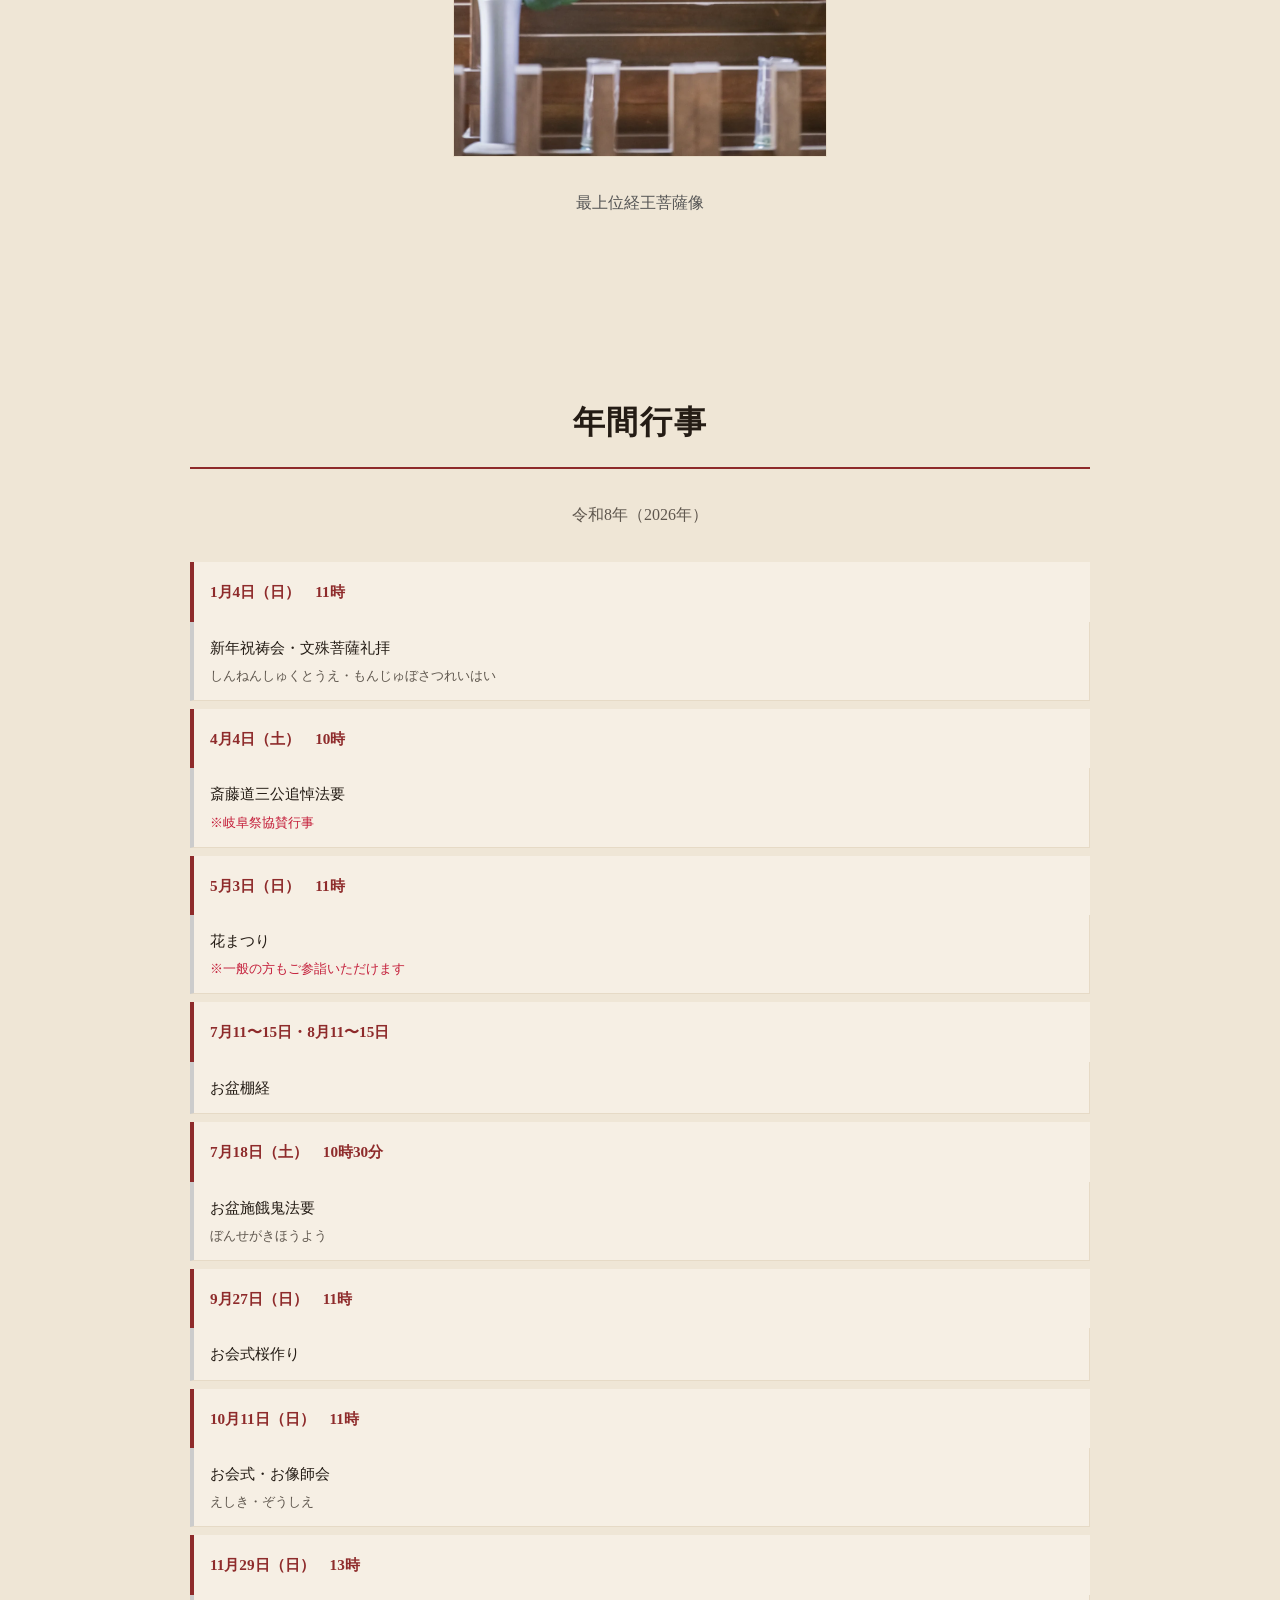
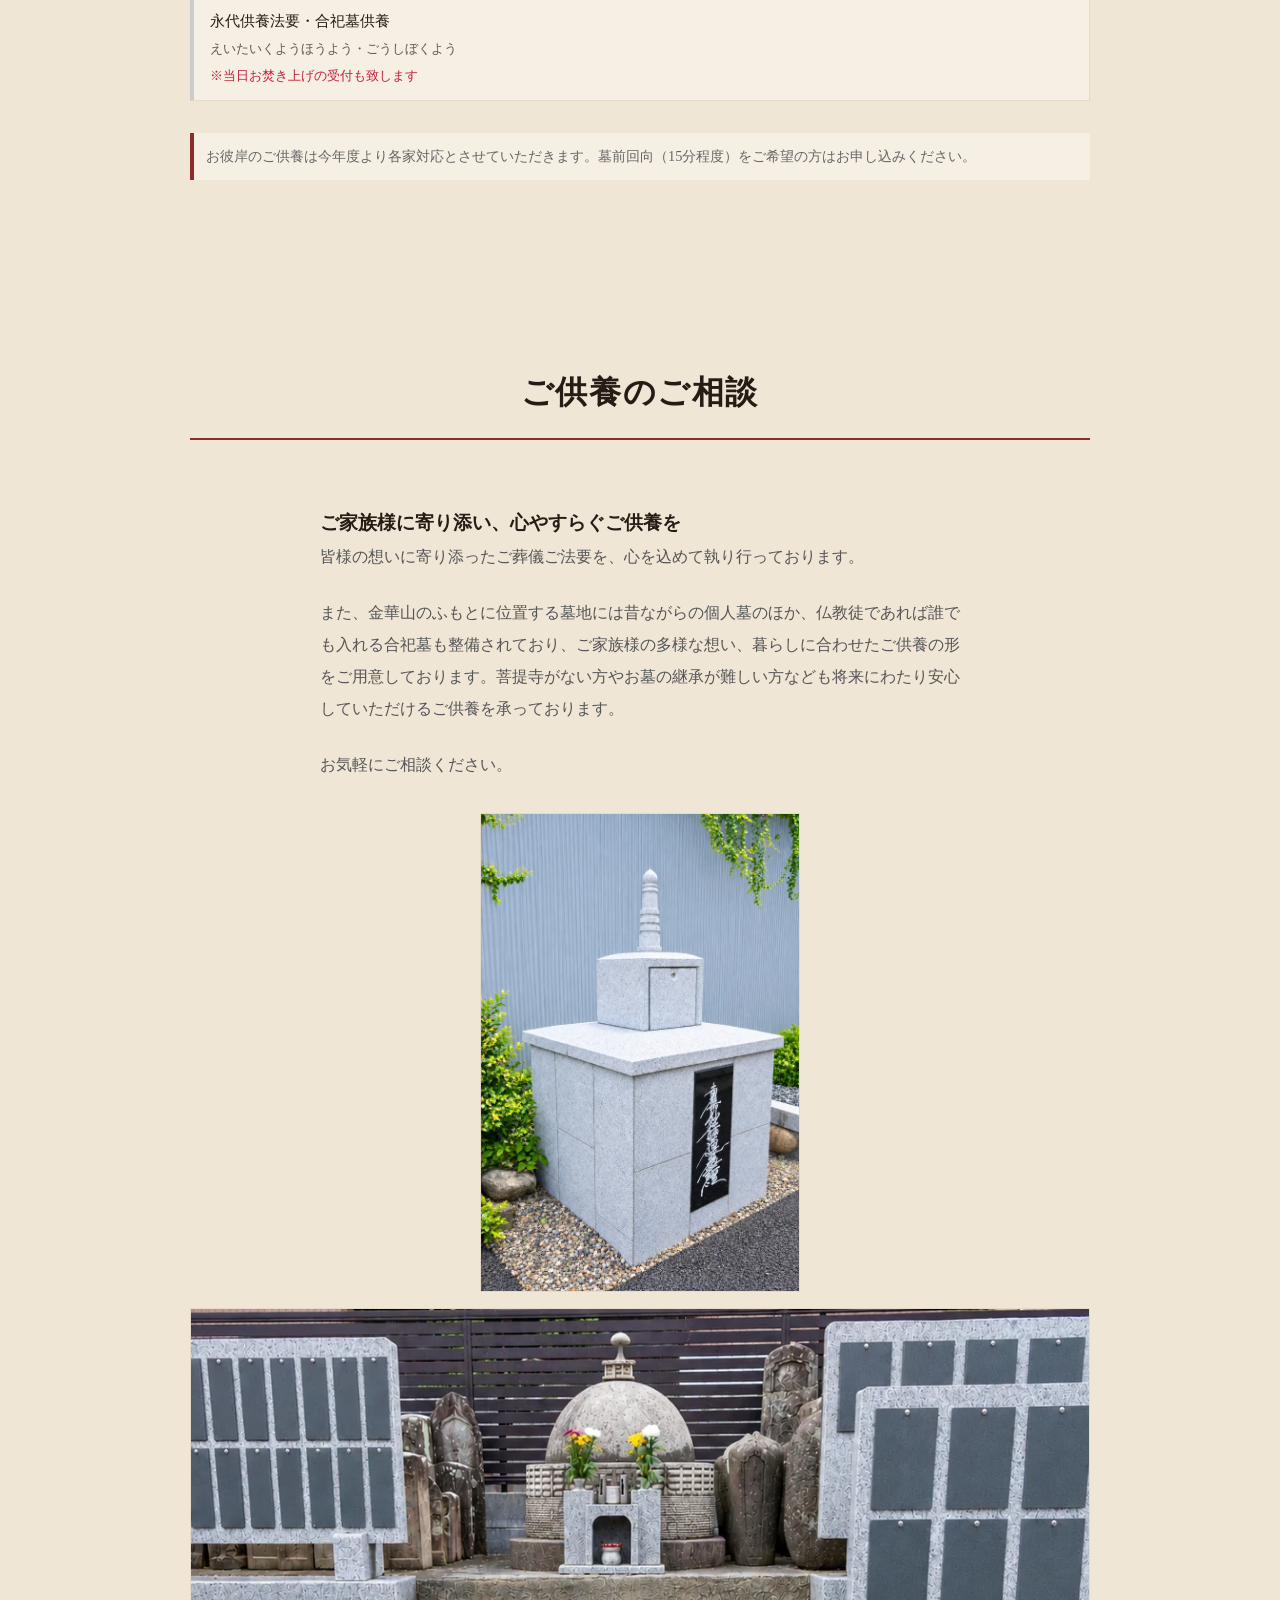
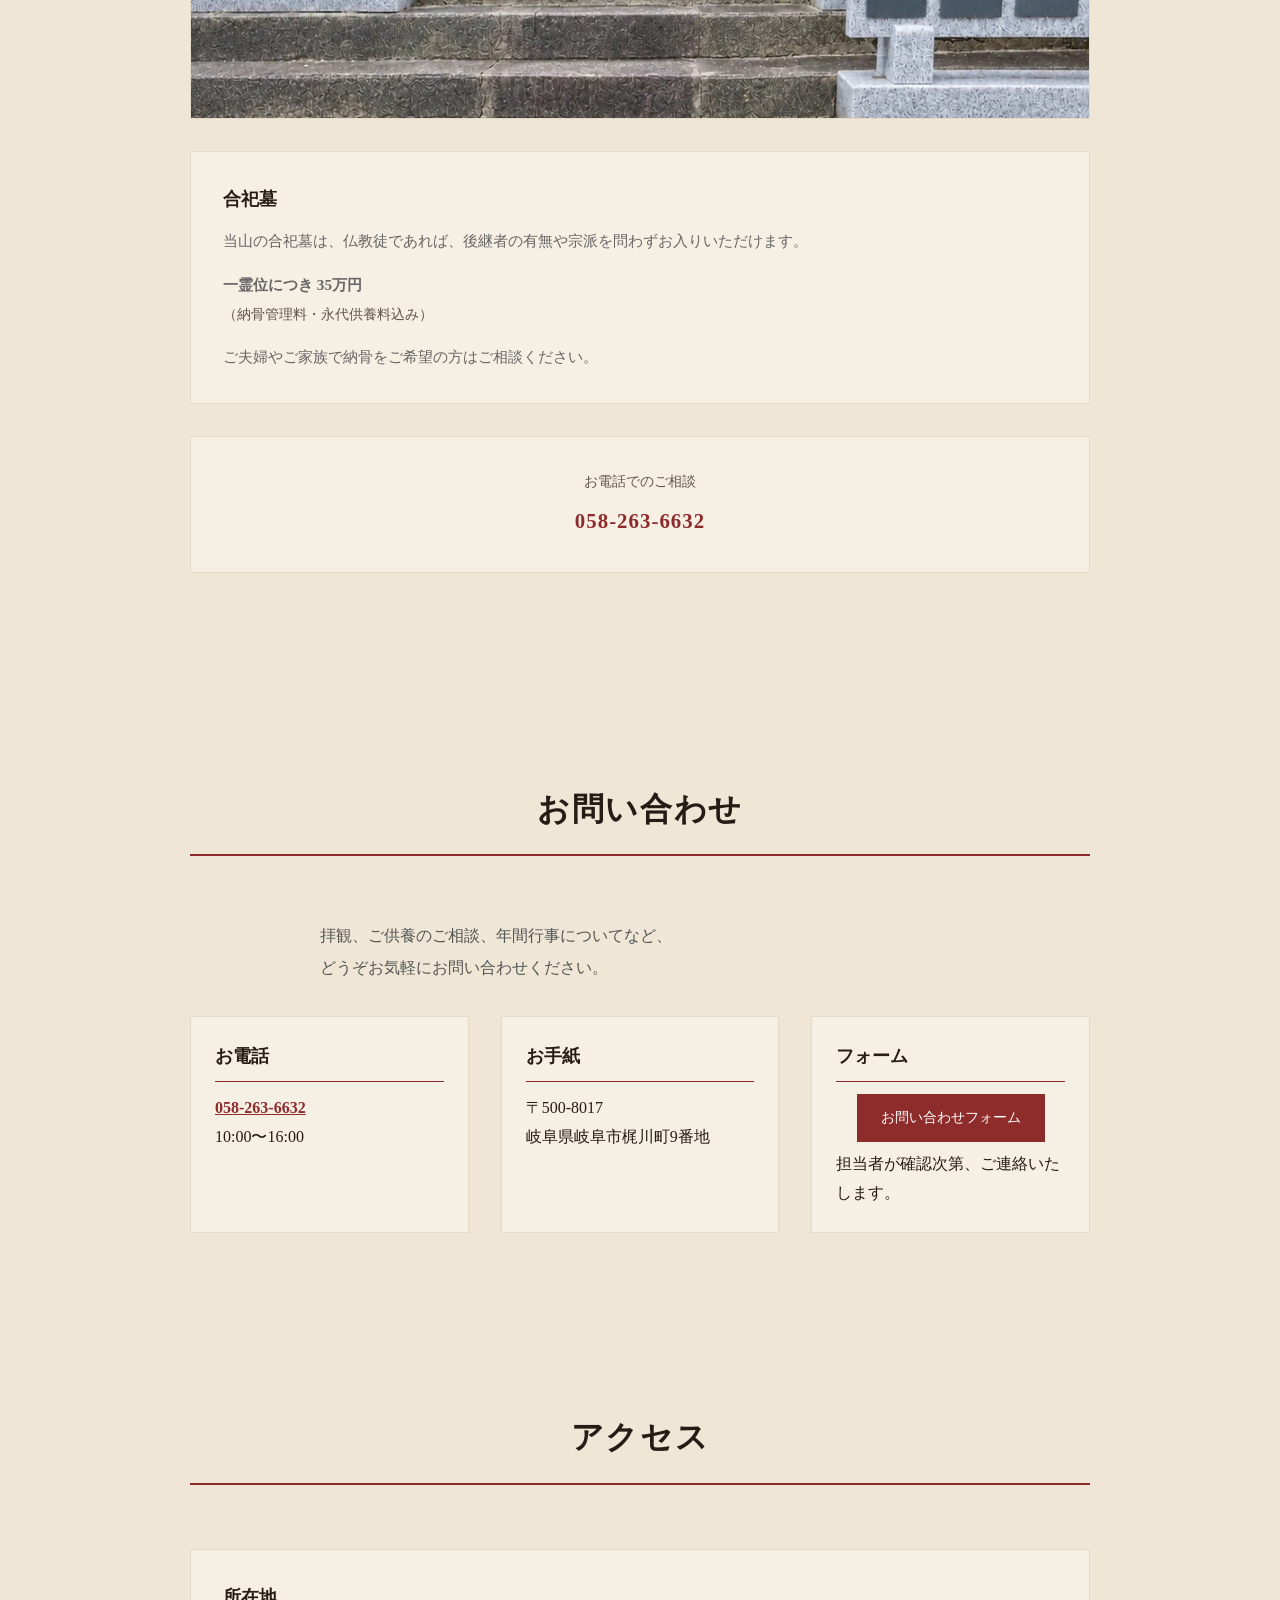
==== commit 25e006e9: "国指定重要文化財2点(道三公・義龍公肖像)を掲載開始 施主の判断により、歴史博物館の保護仕様確定を待たず掲載する。 透かしはtile配置・不透明度0.26で、顔と四隅を避けるよう調整。 あわせて年間行" ====
--- a/index.html
+++ b/index.html
@@ -152,12 +152,10 @@
         <h2 class="section-title">国指定重要文化財</h2>
 
         <!--
-          画像について（2026-09-29 時点）
-          ・道三公・義龍公の画像は、歴史博物館（11月3日リニューアル）の保護仕様が
-            確定するまで掲載しない。9月公開版では載せない方針。
-          ・画像申請の利用規約のひな型を、施主が博物館へ確認中。
-          ・変換済みファイルは Documents/Chisato/jozaiji-pending/（リポジトリ外）にある。
-            仕様確定後、assets/img/ へ移し、下の <img> のコメントを外す。
+          画像について（2026-10-10 時点）
+          ・道三公・義龍公の画像は、施主の判断により掲載する。
+            歴史博物館（11月3日リニューアル）の保護仕様が確定した時点で、
+            透かしの濃さと寸法を見直す。
           ・class="protected-image" は、右クリック・ドラッグ抑止を
             このセクションだけに当てるための識別用。スクリプトは未実装。
         -->
@@ -169,11 +167,9 @@
             <p class="asset-designation">国指定重要文化財</p>
             <p class="asset-provenance">濃姫による寄進と伝わる</p>
           </div>
-          <!-- 掲載可となったら有効化する
           <div class="cultural-asset-image">
-            <img src="assets/img/kenpon-dosan.webp" alt="絹本著色斎藤道三像（複製）" width="800" loading="lazy" class="protected-image">
-          </div>
-          -->
+            <img src="assets/img/kenpon-dosan.webp" alt="絹本著色斎藤道三像（複製）" width="533" height="800" loading="lazy" class="protected-image">
+          </div>
         </div>
 
         <div class="cultural-asset-item">
@@ -183,11 +179,9 @@
             <p class="asset-designation">国指定重要文化財</p>
             <p class="asset-provenance">龍興公による寄進と伝わる</p>
           </div>
-          <!-- 掲載可となったら有効化する
           <div class="cultural-asset-image">
-            <img src="assets/img/kenpon-yoshitatsu.webp" alt="絹本著色斎藤義龍像（複製）" width="800" loading="lazy" class="protected-image">
-          </div>
-          -->
+            <img src="assets/img/kenpon-yoshitatsu.webp" alt="絹本著色斎藤義龍像（複製）" width="759" height="800" loading="lazy" class="protected-image">
+          </div>
         </div>
 
         <p class="asset-note">※文化財保護のため、通常は複製品を展示しております。<br>
@@ -348,7 +342,7 @@
           <dt>4月4日（土）　10時</dt>
           <dd><span class="event-name">斎藤道三公追悼法要</span><span class="event-note">※岐阜祭協賛行事</span></dd>
           <dt>5月3日（日）　11時</dt>
-          <dd><span class="event-name">親子花まつり</span><span class="event-note">※一般の方もご参詣いただけます</span></dd>
+          <dd><span class="event-name">花まつり</span><span class="event-note">※一般の方もご参詣いただけます</span></dd>
           <dt>7月11〜15日・8月11〜15日</dt>
           <dd><span class="event-name">お盆棚経</span></dd>
           <dt>7月18日（土）　10時30分</dt>
--- a/style.css
+++ b/style.css
@@ -696,7 +696,8 @@
 }
 
 @media (max-width: 768px) {
-    .cultural-asset-item {
+    .cultural-asset-item,
+    .cultural-asset-item:has(.cultural-asset-image) {
         grid-template-columns: 1fr;
         gap: 1.5rem;
     }
